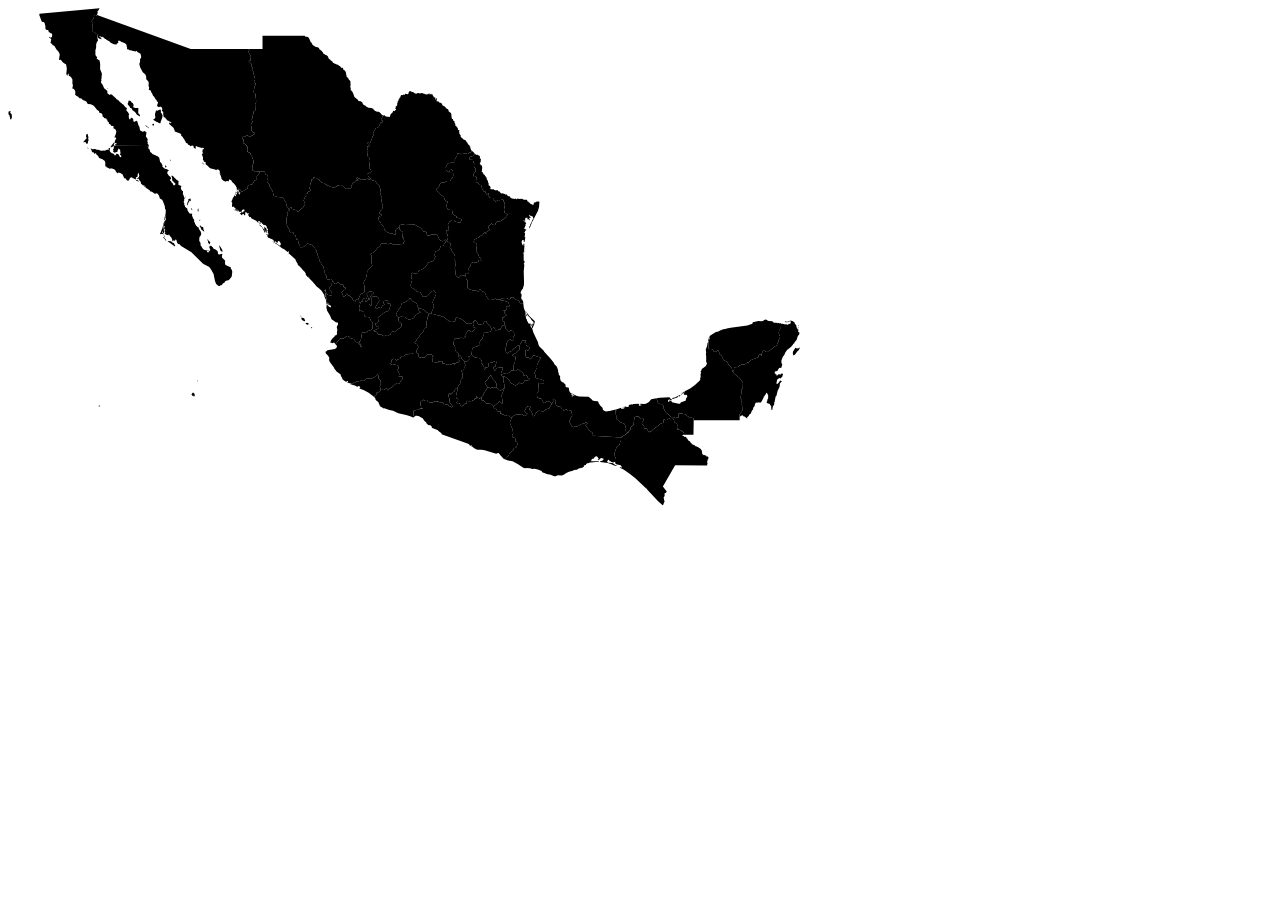
==== Cantantes_famosos.html @ fe90804f "first commit" ====
<!doctype html>
<html lang="esp">
   <head>
      <title>Los Mejores Cantantes de cada Estado</title>
      <link rel="stylesheet" href="style.css" type="text/css" />
      <link rel="script" href="script.js" type="script" />
      <meta name="viewport" content="width=device-width, initial-scale=1">

  </head>
  
      <body>
    
    

<?xml version="1.0" encoding="UTF-8" standalone="no"?>
<!-- Created for MapSVG plugin: http://mapsvg.com -->
<svg
   xmlns:mapsvg="http://mapsvg.com"
   xmlns:dc="http://purl.org/dc/elements/1.1/"
   xmlns:rdf="http://www.w3.org/1999/02/22-rdf-syntax-ns#"
   xmlns:svg="http://www.w3.org/2000/svg"
   xmlns="http://www.w3.org/2000/svg"
   mapsvg:geoViewBox="-118.369112 32.716750 -86.725536 14.531518"
   width="792.41846"
   height="497.54324">
  
  <path
     d="m 390.52786,309.79244 -2.34,-2.26 -0.07,-1.21 1.24,-2.87 3.33,-4.59 0.93,-3.24 1.07,-0.73 1.79,-0.38 3.47,-1.97 1.21,-0.92 0.39,-1.26 0.73,-0.17 0.77,1.39 1.33,1.34 4.44,2.63 0.59,2.44 1.14,2.04 0,0 0.26,0.59 -0.24,1.6 1.96,2.14 -4.28,1.97 -2.55,3.55 -0.72,0.5 -3.02,1.04 -1.26,0.06 -2.17,-1.02 -1.74,-1.41 -4.21,-0.38 z"
     title="Aguascalientes"
     id="MxAGU" />
  <path
     d="m 106.48786,137.85244 -0.65,0 0,0 -0.76,0.12 0.13,0.44 -0.82,0.41 -0.68,0.01 -0.75,0.86 -0.29,-0.74 0.19,-0.78 3.08,-3.76 0.62,-0.15 0.06,0.97 -0.8,0.76 -0.02,0.52 0.69,1.34 z m -27.349998,-11.99 0.56,0.45 0.75,2.86 -0.25,1.02 0.38,2.42 -0.68,0.9 0.04,2.09 -0.62,-0.19 -0.54,0.33 -0.65,-0.31 -0.6,-1.42 -0.58,-0.18 -1,0.6 -0.37,-0.15 0.07,-0.78 2.73,-3.03 0.15,-0.68 -0.58,-1.61 0.51,-1.89 0.68,-0.43 z m 58.139998,-8.56 0.82,0.18 2.68,2.27 -0.54,0.47 -0.6,-0.96 -1.69,-0.95 -0.67,-1.01 z m 8.46,-1.5 0.34,0.64 -0.27,1.02 -1.16,0.04 -0.35,-1.56 1.44,-0.14 z m -142.8599978,-13.07 -0.64,1.32 0.15,1.03 1.31,1.2 0.23,2.9 -0.67,2.08 -0.75,0.23 -0.56,-1.47 0.21,-0.92 -0.56,-0.37 -0.07,-1.6 -1.24000002,-1.24 0.35,-1 -0.29,-0.96 0.74000002,-0.62 0.8,0.04 0.99,-0.62 z M 120.65786,92.442438 l -0.02,0.48 1.1,-0.48 0.02,0.32 0.93,0.26 1.27,1.64 0.77,0.39 1.06,2.21 -0.59,0.86 0.12,1.17 1.84,0.830002 2.9,-0.180002 0.34,0.300002 -0.17,4.33 0.62,1.71 1.2,0.37 -0.34,1.9 -2.96,-2.09 -1.72,-2.42 -2.56,-1.82 -0.96,-1.88 -1.37,-0.26 -0.24,-1.090002 -2.04,-2.47 -0.16,-0.86 0.77,-1.87 -0.21,-0.98 0.4,-0.37 z m -21.549998,-12.53 0.64,0.81 -0.45,0.14 -0.34,-0.36 0.15,-0.59 z m -9.92,-73.05 -0.85,0.51 -0.47,-0.4 -1.34,0.01 -0.6,2.05 -0.47,0.48 -0.05,1.34 -1.81,2.43 1.4,1.99 -0.62,1.83 0.29,1.14 -0.42,2.67 0.24,0.98 -0.6,0.98 0.96,0.95 0.92,0.13 3.82,2.76 0,0 -0.47,1.74 0.92,4 -1.12,1.46 -0.74,2.41 -0.08,3.53 -0.85,3.16 0.3,0.65 -0.25,2.22 0.62,2.21 1.37,1.26 -0.52,0.66 -0.02,0.65 2.84,1.84 0.59,3.53 -0.08,5.21 1.72,4.04 0.02,2.21 -0.35,1.3 0.21,0.82 -0.52,1.95 0.37,0.33 -0.65,2.16 1,2.06 0.62,0.38 1.73,4 1.23,0.61 0.3,0.9 0.96,0.15 0.64,0.89 -0.02,1.82 0.45,0.94 0.819998,0.32 0.44,0.72 1.17,0.12 0.34,-0.86 1.81,0.78 1.21,1.54 0.31,-0.06 0.96,1.18 0.94,0.48 0.68,1.13 1.62,0.83 2.09,2.34 1.52,0.83 0.11,0.61 1.44,0.69 1.98,2.47 1.44,1.170002 0.3,0.88 -0.73,0.85 0.01,0.48 2.08,2.55 0.79,1.64 -0.58,1.16 0.45,1.64 -0.33,0.25 0.81,1.69 0.82,0.1 0.53,-0.7 -0.41,-0.38 0.42,-0.62 0.48,0.27 0.47,-0.36 0.41,0.8 0.6,-0.12 -0.04,0.41 0.45,0.12 0.12,2.09 0.39,0.95 1.1,-0.03 1.31,-1.04 1.08,0.62 1.43,4.51 0.77,0.82 0.59,3.53 2.58,1.46 2.44,-0.59 0.48,0.36 0.07,0.73 0.81,-0.15 0.11,0.6 -0.36,0.48 0.25,0.66 -0.59,2.6 1.97,2.8 -0.47,2.03 0.62,1.45 -0.39,1.24 0.93,0.57 0.27,0.99 -0.3,2.49 0,0 -0.64,-1.71 -0.87,-0.26 0,0 -31.69,-0.11 0.23,-0.53 -0.35,-0.49 -0.05,-1.32 0.86,1.21 0.79,-1.39 -1.61,-0.41 -0.35,-1.72 1.52,-2.99 -0.42,-0.96 -0.88,0.53 -0.51,-0.49 1.28,-2.91 0.65,-3.16 -1.27,-2.19 -1.56,-0.63 -0.07,-2.03 -0.44,-0.43 -2.2,-0.1 0.01,-0.81 -0.45,-0.52 -1.54,-0.86 0.12,-0.59 -0.46,-1.17 -0.879998,-0.47 -0.56,-1.87 -0.46,-0.07 -0.23,-0.6 -0.96,-0.73 -0.97,-0.07 -0.17,0.33 -0.52,-1.09 -0.68,-0.44 -0.23,0.3 -0.54,-2.72 -0.64,-1.05 -1.06,-0.47 -0.64,0.34 -0.8,-0.98 -0.25,-1.35 -1.16,-0.55 -0.12,-0.37 -0.45,0.03 -3.43,-4.210002 -2.91,-1.5 -3.06,-0.4 -1.55,-2.51 -2.41,-1.18 -0.76,-0.03 -2,-1.92 -1.19,0.25 -2,-2.17 -0.89,-0.1 -1.88,-1.56 0.25,-2.52 -0.33,-1.5 -1.14,-1.62 -1.57,-0.58 0.62,-3.57 -0.54,-1.2 0.02,-4.19 -1.46,-2.55 -2.06,-1.24 0.19,-1.4 -0.82,-0.77 -0.23,0.4 0.5,0.94 -0.5,0.35 -0.46,-0.7 -0.53,0 0.58,1.34 -0.31,0.1 -1.06,-2.05 0.57,-5.32 -0.63,-3.55 -0.53,-1.05 -0.6,-0.08 -1.44,-1.26 -0.53,0.01 -2.3,-3.02 -1.55,0.2 -0.25,-0.46 0.74,-5.28 -1.38,-2.71 -2.09,-2.2 -1.85,-3.14 -1.29,-0.96 -0.68,0.08 -0.18,-1 -1.27,-0.92 -0.27,-0.72 -0.41,0.08 -0.12,-0.58 1.02,-0.52 -0.44,-0.9 0.47,-1.24 -1.17,-1.61 -0.33,0.14 -0.85,-1 0.45,-0.1 1.6,0.89 1.05,-0.96 0.19,-2.58 -0.4,-0.61 -1.26,-0.27 -0.57,-0.77 -1.15,-0.2 -0.41,-1.83 -0.48,-0.4 -1.23,0 -1.23,-1.18 -0.12,-3.02 -0.81,-2.83 -0.47,-0.75 -2.1,-0.71 -0.48,-0.56 -2.14,-5.9 0.04,-1.34 60.19,-5.54 -1.58,2.83 -0.67,0.19 0.5,1.79 -0.35,0.24 -0.3,1.52 z"
     title="Baja California"
     id="MxBCN" />
  <path
     d="m 91.057862,397.56244 1.49,0.37 -0.48,0.42 -1.32,0.17 -0.12,-0.73 0.43,-0.23 z m 93.899998,-12.95 1.03,0.69 0.7,1.07 -0.01,1.76 -0.83,0.41 -0.44,-0.69 -1.15,-0.2 -0.81,-1.31 1.51,-1.73 z m 4.73,-12.33 0.23,0.65 -0.46,0.66 -0.29,-0.57 0.52,-0.74 z m 21.73,-135.15 2.79,4.59 0.44,1.91 -1.56,-0.29 -0.71,-1.05 -1.1,-3.81 0.14,-1.35 z m -51.48,-4.14 3.12,0.16 1.11,1.44 0.94,0.11 0.81,0.62 1.33,2.43 -0.35,0.83 -6.92,-5.03 -0.31,-0.34 0.27,-0.22 z m 40.73,-0.24 1.77,1.59 -0.93,2.03 -0.54,0.03 0.04,-0.83 -0.73,-0.26 0.12,-0.5 -0.46,-0.58 0.18,-0.67 -0.27,-0.46 0.82,-0.35 z m -0.86,-1.58 0.87,1.34 -0.59,0.33 -0.62,-0.36 -0.1,-0.78 0.44,-0.53 z m -7.78,-14.08 0.92,1.45 1.98,0.54 0.42,0.6 0.06,1.54 0.97,2.16 -0.47,0.09 -2.64,-2.04 -0.68,-2.02 -0.89,-0.9 0.33,-1.42 z m -35.67,-4.58 0.21,1.38 -1.1,3.4 0.11,3.08 -0.76,0.68 0.66,1.33 -0.33,1.14 -0.63,0.07 -0.31,0.53 0.16,0.72 1.14,1.27 -0.16,0.29 0.93,0.82 0.44,1.34 -0.67,1.1 0.92,0.78 1.25,1.81 -0.07,0.38 -1.06,-0.54 -0.05,-0.66 -1.78,-1.9 0.19,-0.53 0.57,0.08 0.22,-0.54 -0.12,-1.07 -0.8,-0.98 -1.33,-0.69 -1.22,0.37 -0.7,-0.45 -0.04,-0.58 0.41,-0.08 1.95,-5.17 1.97,-7.38 z m 36.07,-1.13 -0.45,1.2 -0.52,0.24 -0.15,-0.74 1.12,-0.7 z m -35.23,-4.93 -0.16,4.42 -0.37,1.37 -0.5,-0.35 1.03,-5.44 z m 0.06,-5.2 0.16,2.08 -0.17,2.51 -0.28,0.01 0.29,-4.6 z m 33.06,-0.92 0.31,3.3 -0.71,-0.44 -0.4,-1.4 0.8,-1.46 z m -6.54,-0.04 0.54,1.25 -0.33,0.51 -0.41,-0.2 -0.41,-1.41 0.61,-0.15 z m -0.66,-9.78 -0.5,1.02 0.4,1.67 -1.2,-0.74 -1.71,2.67 0,0.92 -0.56,0.55 0,0.68 -0.6,0.05 -0.13,-0.76 0.4,-0.45 0.18,-1.68 1.05,-1.74 -0.19,-1.46 0.98,-0.25 0.18,-0.43 0.64,0.4 1.06,-0.45 z m -5.19,-1.89 0.18,0.79 -0.45,0.05 -0.17,-0.54 0.44,-0.3 z m -49.09,-16.53 1.34,0.32 0.75,1.57 -0.96,-0.63 -1.97,-0.48 -0.12,-0.28 0.96,-0.5 z m 28.56,-14.77 1.06,1 -0.34,1.22 -0.62,-0.16 -0.5,-1.41 0.4,-0.65 z m 5.07,-5.51 0.42,0.05 0.28,0.62 -0.93,0.04 -0.18,-0.46 0.41,-0.25 z m -83.339998,-12.4 1.37,0.75 -0.1,0.53 -1.37,-1.02 0.1,-0.26 z m 26.709998,-1.56 0.65,0 0,0 0.41,0.41 0.29,-0.41 31.7,0.1 0,0 0.87,0.26 0.64,1.71 0,0 -0.07,0.5 1.29,1.03 0.4,1.96 1.08,1.29 0.42,-0.04 1.23,1.7 2.78,0.86 0.54,0.62 0.94,0.15 1.61,1.11 0.71,0.96 0.7,3.73 1.64,1.81 0.97,2.21 -0.41,0.76 2.6,2.1 2.54,0.65 0.47,0.57 0.93,-0.01 0.15,0.73 -0.57,0.03 -0.89,1.04 -0.23,1.58 1.68,2.42 0.9,0.46 0.04,0.46 0.92,0.66 0.33,1.37 -0.7,0.55 -0.47,1.29 1.17,0.73 0.29,1.17 1.08,0.66 0.69,1.69 1,0.75 1.55,-1.38 -3.45,-3.58 -0.23,-2.91 -0.68,-1.64 0.74,-0.47 1.85,1.4 0.67,1.09 1.35,0.93 0.47,0.75 2.16,1.37 -0.19,3.51 0.35,0.56 2.72,0.85 -0.6,1.63 0.04,1.24 1.15,1.88 0.71,0.31 0.22,0.5 0.07,1.14 -0.35,0.66 1.98,5.16 -0.58,0.94 0.1,1.35 -0.52,0.72 0.11,0.99 0.45,0.58 0.08,1.92 0.63,0.67 0.04,1.05 1.8,1.47 0.22,-0.17 0.8,3.11 1.84,2.4 2.56,0.31 -0.22,1.61 1.17,3.14 0.85,0.85 0.3,1.05 -0.3,0.17 0.38,1.53 0.62,0.81 -0.04,1 0.68,0.54 0.44,1.26 0.86,0.48 0.51,0.9 0.47,-0.13 0.76,0.62 0.25,1.3 1.61,2.21 0.67,2.08 -0.17,1.19 -0.74,1.77 -0.87,0.93 -0.22,3.09 0.22,1.04 1.05,1.39 0.13,2.88 1.06,1.24 0.69,1.57 1.54,1.35 4.34,0.95 1.21,-0.12 0.06,0.28 -1.28,0.5 -0.79,-0.65 -0.42,0.25 0.21,1.46 1.68,-0.13 -0.01,-0.78 1.21,-1.03 0.06,-0.98 -0.91,-2.2 0.28,-1.07 0.71,-0.45 1.56,0.21 0,0.78 1.06,0.62 0.42,1.12 2.15,0.99 2.06,1.58 0.71,3.23 1.2,0.3 2.6,-0.88 0.04,0.58 0.53,0.49 -0.7,0.86 0.07,2.03 3.24,3.16 -0.28,1.97 0.31,1.69 0.39,0.47 5.38,2.63 -0.31,0.81 1.43,2.07 -0.22,0.69 0.42,0.43 -0.51,4.39 -0.59,1.26 -1.87,2.31 -1.04,0.72 -2.2,0.54 -1.21,0.82 -0.02,0.75 -2.07,1.14 -0.53,1.04 -0.94,0.74 -0.93,0.04 -0.64,0.67 -1.15,0 -2.42,-2.01 -1.17,-2.77 -1.46,-7.1 -2.5,-4.57 -1.83,-2.44 -6.19,-3.28 -11.64,-11.53 -10.8,-6.54 0.12,-0.26 -1.16,-1.24 -1.55,-0.21 0.06,-0.48 -0.64,-0.07 -1.02,-2.97 0.28,-0.11 -0.47,-0.58 -0.99,-0.3 -0.1,1.14 -2.41,-0.2 -0.06,0.75 -0.6,-0.01 0.15,-1.48 -0.73,-2.01 -2.19,-2.41 0.27,-0.25 -0.56,-0.5 -0.68,0.27 0.13,0.44 -1.46,-0.24 -2.01,-0.97 -0.31,-0.69 0.54,-0.03 0.11,-0.76 -0.62,-0.4 -0.17,-0.78 0.65,-0.97 -0.27,-0.16 0.39,-0.72 -0.44,-0.13 0.24,-0.45 -0.42,-0.48 -0.57,0.92 0.29,0.76 -0.39,0.49 0.05,2.53 -0.73,0 -0.48,-1.15 0.77,-1.55 -0.65,-1.39 0.81,-0.45 0.74,-1.67 0.02,-0.96 -0.86,0.12 0.16,-1.89 0.87,-2.01 0.27,-1.77 0.71,-0.12 0.06,-2.45 -0.5,-0.11 0.06,-1.17 0.58,-0.44 -0.39,-0.33 -0.21,-1.07 0.3,-1 0.3,-0.05 0.13,-2.41 -0.13,-1.28 -0.8,-1.07 -0.34,-2.88 -2.03,-5.36 -0.94,-1.24 -1.93,-1.06 -0.87,-2.85 -1.64,-1.94 -1.58,-0.4 -0.19,0.66 -0.45,0.13 -3.19,-2.33 -0.69,-0.26 -0.67,0.28 -0.79,-1.19 -1.98,-1.4 0.01,-0.44 -0.63,-0.03 -3.59,-2.96 0.97,0.09 1.27,0.94 0.13,-0.24 -1.06,-0.77 -1.08,-0.32 -0.69,0.22 -2.27,-1.98 0.19,-0.19 -0.4,-0.5 0.38,-0.61 -1.73,-2.07 -0.94,-1.98 -0.36,1.05 -1.51,-0.7 0.31,-0.32 0.51,0.16 1.55,-1.56 0.42,-1.29 -0.82,-2.81 -0.6,0.65 -0.38,3.22 -0.56,0.49 -0.7,-0.23 -0.38,0.75 0.06,1.83 -0.45,0.05 -2.14,-1.33 -1.51,-0.26 0.21,-0.53 0.54,0.39 0.07,-0.38 -0.53,-0.2 -1.44,0.22 -0.8,0.89 -0.39,1.19 -0.63,0.28 -0.01,0.58 -0.71,0.4 -0.82,-0.26 -0.8,-0.52 -0.7,-1.41 -1.6,-0.4 -1.61,-3.69 -1.81,-1.34 -2.21,-0.57 -0.45,0.16 -0.18,0.55 -0.44,0.03 -1.28,-1.34 -1.1,-1.99 -1.08,-0.8 -1.22,-0.58 -2.02,-0.3 -0.75,0.66 -2.429998,-1.55 -0.51,0.41 -0.48,-0.26 0.06,-0.8 -0.62,-0.39 -0.53,0.11 -0.24,-0.37 -0.02,-3.52 -0.48,-1.57 -2.35,-1.91 -3.33,-1.21 -1.15,-2.25 -1.67,-1.25 -0.07,-1.02 -0.68,-0.46 -0.62,0.95 -0.77,-0.35 -0.31,-0.91 -1.03,-0.53 -0.56,0.27 -1.08,-2.81 -0.79,-0.78 0.8,-0.41 1.06,0.91 2.33,-0.22 1.52,0.23 0.36,0.5 1.37,-0.18 1.62,0.3 0.46,0.49 1.58,0.33 2.77,-0.23 0.59,0.35 2.44,-1.32 0.6,0.35 0.759998,-0.15 0.15,-0.6 -0.63,-0.04 1.1,-1.2 0.86,0.29 -0.52,2.48 0.76,1.26 1.5,1.2 1.27,0.37 1.35,1.2 -0.05,0.42 0.8,0.26 1.02,-1.07 0.06,-0.88 2.1,0.72 1.56,2.96 0.89,0.14 0.59,-1.17 -1.57,-1.62 0.12,-1.05 0.67,0.65 0.15,-0.41 -0.57,-0.45 0.27,-0.61 -0.46,-1.74 0.23,-0.9 -1.75,-1.44 -1.03,1.89 0.19,1.14 -3.18,1.21 -1.64,-1.24 0.24,-0.54 0.6,0.5 -0.74,-1.98 1.17,-1.74 -0.54,-0.48 0.21,-1.43 z"
     title="Baja California Sur"
     id="MxBCS" />
  <path
     d="m 671.96786,386.93244 0.5,0.79 -0.68,0.61 -0.54,0.22 -1.06,-0.57 -0.38,0.33 0.39,0.33 -1.66,1.34 -0.54,-0.67 -0.29,0.58 -2.12,0.86 -1.09,0.1 -0.54,-0.57 0.27,-0.32 2.42,-0.39 5.32,-2.64 z m 28.7,-53.46 -0.16,7.3 4.12,0.51 0.97,2.01 0.45,0.18 1.11,-0.35 0.94,0.99 0.48,-0.09 0.4,-1.01 0.79,-0.73 0.42,0.28 1.03,1.76 -0.11,0.91 0.57,1.04 1.83,1.17 1.98,4.46 3.86,2.1 1.17,2.49 3.17,3.58 0.79,3.44 0.44,0.46 0,0 1.34,1.81 5.3,4.25 3.41,4.67 -0.18,5.85 -1.17,0.66 -0.41,0.67 0.22,2.52 -0.8,5.13 0.17,1.27 0.99,1.24 0.15,0.71 -0.51,1.37 0.82,0.46 -0.57,1.67 0.47,1.38 0.28,4.7 -0.57,1.26 -2.44,2.83 0.25,2.46 0,0 -0.02,3.33 -45.94,-0.01 0,0 0.02,-1.64 -3.98,-1.58 -0.68,0.42 -0.77,-0.9 -1.56,-0.66 -1.64,-1.55 -3.65,-0.8 -2.79,0.13 -0.3,1.3 0.34,1.82 -0.3,0.72 -1.68,0.11 -1.29,0.64 -2.21,-1.12 -1.5,0.15 -1.31,-0.66 -0.87,-1.43 -3.47,-2.33 -1.22,-1.83 -1.08,-2.59 -0.45,-0.32 0.18,-1.97 -1.11,-1.42 -0.36,-0.16 -0.08,0.42 -0.53,0.13 -0.69,-1.06 -0.99,-0.05 -1.44,-1 -0.63,-0.91 -1.14,-3.72 0,0 3.13,-0.56 9.83,-0.61 0.88,1.41 1.49,0.8 -0.6,1.18 -0.27,-0.39 -0.31,0.34 -0.96,-1.28 -0.73,0.85 -0.68,-0.42 -0.24,0.18 0.17,0.72 -0.45,0.57 0.59,0.74 1.15,-0.25 -0.45,-1.12 0.79,0.04 0.28,0.46 0.57,-0.14 1.1,0.72 0.16,0.56 6.79,1.67 1.43,-0.13 0.16,-0.7 0.73,-0.7 4.45,-1.53 0.82,-2.92 0.63,-0.32 0.35,-1.32 -0.23,-0.7 -1.1,-1 -0.92,0.72 -1.15,-0.61 -0.29,-0.98 0.61,-0.47 -0.07,-0.79 0.97,-1.04 -0.77,0.19 -0.7,1.33 -0.76,0.72 -0.52,-0.05 -0.82,0.76 -0.12,0.56 -0.63,0.03 0,-0.24 2.5,-2.57 6.81,-3.66 4.79,-3.45 4.86,-4.53 0.47,-0.93 -0.08,-1.02 0.52,-2 -0.21,-2.17 0.67,-1.8 -0.51,-0.56 -0.04,-0.64 0.93,-1.14 0.19,-1.03 3.85,-2.86 1.41,-2.48 -0.98,-2.71 0.3,-1.37 -0.41,-1.28 0.38,-0.29 -0.39,-4.48 0.3,-0.78 -0.45,-3.4 1.34,-3.56 0.44,-3.02 1.14,-1.42 z"
     title="Campeche"
     id="MxCAM" />
  <path
     d="m 607.45786,458.00244 0.18,-0.64 0,0 -0.06,-0.41 0.4,0.01 0.76,1.15 -1.28,-0.11 z m -0.37,-4.01 -0.01,-0.78 0,0 -0.12,-2.12 0.52,-1.45 -1.25,-2.93 0.08,-0.85 2.19,-6.28 2.94,-2.62 0.8,-3.49 0.76,-1.02 -0.02,-2 0.34,-0.94 0,0 0.94,-1.13 1.95,-0.86 3.72,-2.89 0,0 2.53,-3.17 0.06,-1.61 1.39,-1.87 1.2,-0.79 0.59,-1.16 0.75,-7.08 1.66,-0.28 0.54,-0.61 2.14,0.85 1.39,1.69 0.77,0.35 2.79,-0.09 -0.35,1.69 -1.42,2.12 -0.14,0.58 0.38,0.93 2.07,2.18 -0.3,1.87 0.36,0.33 1.25,-0.06 0.44,-0.35 0.54,0.2 1.21,1.94 0.04,0.66 0.66,0.87 0.81,0.31 1.91,-0.84 2.42,-2.25 5.83,-4.27 0.57,-0.83 3.29,-1.19 0.39,-0.78 -0.41,-1.75 0.12,-0.37 0.43,0.08 -0.04,-0.44 1.77,0.48 1.95,-0.03 0.71,-1.84 1.45,0.37 -0.12,0.59 0.56,0.3 0.59,-0.44 1.19,0.18 1.21,-0.28 1.06,1.36 0.05,2.01 2.56,1.26 1.27,3.3 -0.75,2.66 4.34,1.2 0.19,0.83 1.31,0.37 1.1,1.79 -0.76,0.28 -0.53,1.03 0,0 -0.65,0.06 0.57,0.98 0.76,-0.04 0.98,1.12 0.83,-0.35 0.93,0.31 -0.02,0.83 0.53,0.74 0.63,0.26 0.33,0.96 1.12,1.16 1.05,0.23 0.3,1.03 1.38,1.37 0.11,0.64 1.34,0.4 0.53,0.62 0.27,-0.29 1.1,0.44 0.24,0.85 1.03,0 0.88,0.72 1.13,-0.08 0.04,0.55 2.14,1.25 1.38,2.18 0.35,3.22 0.82,-0.1 0.11,0.55 -0.67,0.23 0.23,0.4 0.76,-0.34 0.36,0.51 0.88,-0.31 0.57,0.63 0.57,-0.28 0.53,0.66 -0.15,0.49 1.71,0 0.38,0.59 0.12,0.58 -0.36,0.35 0.34,0.53 -0.33,0.88 -0.54,0.04 -0.18,0.64 0.36,0.35 -0.77,1.62 0.8,1.06 -0.67,0.44 0.56,0.29 -0.02,0.41 -0.64,-0.05 0.27,1.36 -32.14,-0.27 -12.25,21.07 3.87,5 -1,1.6 -0.85,-0.09 -0.35,0.72 0.13,2.49 -1.05,1.38 0.92,4.29 -0.73,1.17 -0.38,1.54 -0.86,0.71 -4.46,-4.06 -10.99,-11.58 -0.1,-0.85 -0.8,-0.19 -11.16,-10.52 -5.44,-4.29 -6.08,-4.22 -3.82,-1.84 0.28,-0.4 0.75,-0.06 0.29,0.61 0.63,-0.27 0.14,-0.48 -1.12,-1.84 -4.66,-1.01 -0.73,-0.91 -0.22,-1.31 z"
     title="Chiapas"
     id="MxCHP" />
  <path
     d="m 375.24786,107.48244 -2.26,4.16 0.02,0.35 1.71,0.61 0.01,1.04 -0.66,0.98 -0.84,-0.32 -0.7,0.34 -1.73,4.01 -1.41,1.11 -1.64,0.61 -2.27,3.78 -0.56,1.1 0.87,1.42 -0.94,1.38 -2.66,6.81 -0.6,0.38 -1.77,-0.71 -0.01,1.55 1.12,0.18 0.49,1.46 -0.34,0.48 -1.9,0.38 0.76,1.44 -0.06,0.83 -0.57,0.82 0.72,0.78 0.14,0.72 -1.09,1.16 0.81,4.52 1.13,0.5 0.24,0.83 0.09,1.06 -0.48,1.14 0.68,3.68 0.22,4.82 0.54,0.68 1.83,0.79 -0.41,1.54 -1.15,0.04 -1.07,1 -1.92,0.91 0.44,0.8 -0.1,1.31 2.15,1.9 1.08,1.83 0,0 -1.1,0.24 -1.15,-0.86 -0.51,0.68 -0.28,-0.17 0.44,-0.72 -0.79,-0.12 -3.21,1.05 -1.51,-0.57 -0.88,0.81 -1.43,-0.28 -0.68,-1 -1.43,-0.24 -1.38,-0.89 -0.73,0.32 -0.31,0.74 0.48,0.66 1.54,0.12 -0.07,1 -2.5,0.39 -1.15,1.52 -1.51,0.54 -1.89,3.08 0.24,1.34 -0.25,0.77 -0.44,0.24 -1.71,-0.2 -1.74,0.91 -0.98,-0.21 -1.72,-1.19 -1.95,-1.89 -2.54,0.24 -1.22,-0.33 -0.74,-0.68 -0.54,-0.04 -0.01,1.08 -1.6,0.7 -0.52,0.58 -0.57,0.09 -0.41,-0.54 -1.68,0.96 -0.23,-0.6 -1.56,-0.47 -1.27,0.25 -1.1,-1.89 -1.64,0.29 -0.76,-1.09 -0.98,0 -1.58,-1.36 -1.94,-0.23 -0.28,-0.58 -1.26,-0.71 -0.96,-1.94 -1.06,-0.23 -1.91,-1.23 -1.27,-0.06 -0.67,-0.89 -0.77,0.54 -0.21,1.29 -1.76,0.57 0.05,1.84 -0.63,0.47 -0.9,3.39 0.03,1.6 -0.9,1.53 0.15,0.46 1.12,0.5 -0.03,1.07 -0.33,0.58 -1.98,0.87 -0.86,0.87 0,1.36 -1,-0.16 -0.41,0.36 0.36,2.14 -0.92,0.26 -1.72,3.99 0.97,1.56 0.61,1.9 -2.12,3.42 -3.53,2.72 -1.23,1.61 -0.64,-0.28 -0.67,-1.21 -2.01,-0.33 -0.52,-0.86 -1.6,0.22 -1.08,-0.66 -0.31,-1.32 -2.31,0.78 -0.32,0.65 0,0 -2.14,-2.79 -0.59,-3.23 -2.89,-4.89 -2.36,-0.69 -3.19,-0.31 -3.81,-1.13 -1.22,-4.68 -3.11,-5.02 -0.07,-1.88 -1.42,-0.92 -0.32,-1.09 0.49,-2 -0.49,-0.82 0.4,-2.27 -1.06,-2.33 -1.22,0.25 -0.61,-0.24 -0.12,-2.9 -0.68,-0.38 -4.89,0.22 0,0 -1.76,-0.39 -2.02,0.62 -3.54,-1.84 0.02,-0.46 0.73,-0.42 -0.48,-3.44 1.25,-3.14 -0.04,-1.72 -1.63,-4.07 -0.97,-1.43 -0.63,-2.09 -2.81,-1.7 -0.52,-0.65 0.7,-2.45 -0.38,-1.66 -2.09,-2.98 -1.82,-0.74 -0.39,-0.69 0.59,-2.76 -1.56,-1.07 -0.19,-0.61 1.04,-1.39 2.53,-0.49 1.45,-0.85 0.77,0.14 1.77,1.31 0.5,-0.03 1.41,-1.05 1.14,-0.12 0.97,-1.22 0.93,-0.09 0.6,-1.19 -2.25,-0.86 -1.55,-1.81 0.42,-2.9 -0.83,-1.95 0.19,-1.04 1.48,-2.62 -0.8,-2.65 0.84,-1.28 -0.46,-2.55 1.49,-1.26 0.1,-2.69 1.38,-0.67 0.29,-0.51 -0.26,-5.670002 0.16,-0.9 0.8,-0.95 0.01,-2.6 -0.66,-6.22 -0.75,-0.96 -0.57,-0.02 -0.34,-1 0.59,-4.93 1.27,-2.57 0,-1.11 -1.45,-1.33 -0.16,-0.99 0.85,-0.52 0.28,-1.82 -1.94,-6.15 0.06,-1.19 -1.1,-1.46 -0.11,-0.81 0.67,-1.61 -1.04,-0.93 -0.09,-2.42 -2.73,-2.65 0.04,-0.61 1.57,-0.08 -0.02,-1.81 0.49,-1.27 -0.24,-1.6 -1.64,-2.84 -0.52,-1.92 0.94,-1.28 -1.05,-1.04 0,0 14.1,-0.04 0,-13.16 42.05,0 1,1.07 1.59,-0.13 1.01,0.56 0.87,1.03 1.75,4.03 0.76,0.41 1.13,2.37 3.2,1.96 1.81,0.18 1.25,0.8 0.59,1.48 0.57,-0.01 0.37,0.66 0.52,0 2.18,2.66 0.25,0.84 1.28,0.45 0.41,0.57 1.5,0.59 1.16,1 1.21,2.71 1.2,0.58 0.36,0.76 1.87,1.18 0.55,0.9 -0.17,0.47 0.98,0.16 1.46,1.01 0.28,-0.37 0.91,0.87 0.89,-0.25 0.21,0.62 0.4,-0.23 0.56,0.66 0.42,0.01 -0.11,0.44 1.2,0.19 0.8,1.35 0.85,0.53 0.91,-0.14 0.57,0.73 0.25,1.3 1.15,0.43 0.85,1.02 0.76,2.12 0.02,1.46 0.46,0.75 -0.19,0.85 1.11,0.73 -0.22,0.33 1.52,1.59 -0.08,0.53 1.36,1.1 0.46,1.59 -0.16,1.5 0.28,1 -0.49,2.07 0.36,0.21 -0.04,1.08 0.43,0.73 -0.31,0.41 0.27,1.07 1.08,0.93 1.14,1.91 1.31,3.91 3.45,2.74 0.4,0.83 1.13,0.62 0.53,-0.33 1.97,1 0.12,0.44 0.57,0.18 -0.12,0.63 1.22,1.72 1.44,0.56 1.39,1.31 1.97,0.9 3.01,0.420002 1.38,0.64 0.4,-0.16 0.22,1.28 0.4,-0.29 1,1.39 1.47,0.31 0.26,0.39 2.34,-0.02 2.11,2.09 -0.11,0.48 0.6,-0.07 0.49,0.75 z"
     title="Chihuahua"
     id="MxCHH" />
  <path
     d="m 463.90786,143.13244 -0.26,0.61 -1.09,0.79 -0.95,0.06 -1.92,1.3 -5.52,-0.92 -3.67,0.26 -1.13,0.63 -0.55,2.34 -1.69,2.6 -0.29,0.79 0.16,2.29 -0.63,0.49 -2.23,-0.12 -2.1,0.92 -1.19,-0.38 -1.19,1.04 -1.83,2.98 0.25,3.34 2.82,2.07 0.59,-0.05 0.7,-3.12 0.63,0.07 2.05,1.48 0.42,5.13 -0.84,2.24 -1.05,0.77 -1.14,2.19 -3.2,-0.04 -2.61,1.7 -3.51,0.28 -0.87,0.9 -1.04,2.73 -2.42,2.42 0.02,1.3 4.54,4.78 2.7,2.02 1.05,3.11 1.42,1.15 0.86,0.08 0.38,0.64 -0.99,2.9 0.24,2.47 0.84,1.78 1.11,0.14 0.84,0.66 2.13,0.08 0.35,0.36 0.56,3.41 0.82,0.85 3.28,1.88 -0.51,1.05 3.6,0.63 0.5,0.8 0.88,0.32 0.39,0.95 -0.75,0.89 -0.15,1.15 -0.34,0.2 -1.94,-0.03 -3.41,-0.88 -1.31,-1.53 -1.74,-0.17 -0.94,0.31 0.29,0.81 -1.79,0.57 -1.7,3.22 0.89,2.93 0.09,2.16 -0.2,0.39 -2.41,0.06 -0.16,0.37 0.29,0.83 -0.32,1.2 1.38,1.55 0.11,1.39 0.65,1.23 -1,3.26 0,0 -2.12,-0.47 -0.75,0.32 -0.18,0.78 -1.44,0.37 -2.09,-0.81 -1.37,-1.3 -1.92,-3.76 -1.25,-0.82 -2.96,-0.37 -2.27,0.51 -0.92,0.88 -2.83,-0.02 -0.62,-3.56 -1.16,-0.32 -1.47,0.41 -2.16,-3.07 -1.96,-1.66 -2.5,-0.97 -2.54,-1.71 -9.4,-0.61 -5.4,1.07 -0.63,0.53 -0.02,1.63 0,0 -3.05,2.03 -0.58,1.01 -0.51,2.14 0.5,1.72 -0.28,0.52 -0.69,0.21 -2.1,-1.35 -2.78,-0.16 -3.42,-1.59 -1.3,-1.2 -0.62,-0.86 -0.54,-3.12 -2.43,-1.93 -0.6,-1.74 -1.77,-2.12 -0.63,-3.15 1.36,-1.36 2.26,-0.45 -0.8,-1.23 -1.34,-0.26 -0.67,-0.82 0.09,-0.86 1.4,-2.15 1.06,-0.81 1.2,-3.11 -1.2,-4.47 -0.18,-1.99 0.41,-2.28 -1.68,-3.95 -0.17,-1.39 0.44,-2.93 -1.38,-3.97 -2.3,-2.13 -0.82,-1.21 -1.22,-1.18 -2.98,-0.79 -0.72,-0.63 0,0 -1.08,-1.83 -2.15,-1.9 0.1,-1.31 -0.44,-0.8 1.92,-0.91 1.07,-1 1.15,-0.04 0.41,-1.54 -1.83,-0.79 -0.54,-0.68 -0.22,-4.82 -0.68,-3.68 0.48,-1.14 -0.09,-1.06 -0.24,-0.83 -1.13,-0.5 -0.81,-4.52 1.09,-1.16 -0.14,-0.72 -0.72,-0.78 0.57,-0.82 0.06,-0.83 -0.76,-1.44 1.9,-0.38 0.34,-0.48 -0.49,-1.46 -1.12,-0.18 0.01,-1.55 1.77,0.71 0.6,-0.38 2.66,-6.81 0.94,-1.38 -0.87,-1.42 0.56,-1.1 2.27,-3.78 1.64,-0.61 1.41,-1.11 1.73,-4.01 0.7,-0.34 0.84,0.32 0.66,-0.98 -0.01,-1.04 -1.71,-0.61 -0.02,-0.35 2.26,-4.16 0,0 0.69,0.07 0.27,-0.63 0.42,0.08 -0.26,0.57 1.36,0.71 0.1,0.51 0.44,-0.45 0.34,0.4 1.61,-0.11 0.85,0.38 0.89,-0.36 0.51,-2.25 0.27,0.2 0.29,-1.06 0.82,-0.11 1.09,-1.72 0.02,-0.59 0.62,-0.25 0.37,0.29 0.99,-0.47 0.17,-0.71 0.63,0.22 0.46,-0.35 -0.2,-0.65 -0.8,-0.45 0.43,-0.810002 0.17,-1.76 1.03,-0.22 -0.08,-0.33 0.71,-0.91 -0.38,-0.25 0.05,-0.9 0.7,-1.25 -0.13,-1.05 0.74,-0.6 0.32,-1.55 0.54,0.13 0.07,-1.24 1.18,-1.1 -0.12,-0.42 0.69,-1.56 1.11,0.23 1.38,-0.59 0.63,0.32 0.86,-0.59 -0.08,-0.5 2.68,0.52 0.7,-0.64 0.41,-1.62 1.08,-0.99 1.4,0.32 0.01,0.39 2.13,0.35 1.61,1.42 1.4,0.17 0.5,-0.14 0.02,-0.33 1.03,-0.13 1.58,0.23 0.27,0.4 0.45,-0.39 2.05,-0.32 0.47,0.29 -0.06,0.54 0.78,-0.25 1.68,0.75 0.43,-0.19 0.37,0.32 0.41,-0.29 0.28,0.4 1.91,-0.56 0.08,-0.56 0.61,-0.5 0.19,1.49 1.98,-0.84 0.2,1.05 1.06,-0.53 0.23,0.21 -0.41,0.31 0.38,1.02 0.55,0.4 0.33,1.42 1.2,-0.21 0.38,0.59 -0.28,1.53 0.61,0.44 0.23,-1.33 0.31,-0.35 0.46,0.14 0.15,1.62 -0.49,1.07 0.3,0.34 1.91,0.18 0.56,1.05 2.21,0.49 1.3,2.52 1.64,0.75 1.43,1.03 0.3,0.800002 1.97,1.01 0.76,1.68 -0.24,0.42 2.38,1.79 0.4,0.88 0.35,3.74 0.46,1.22 0.74,0.07 0.66,2.01 0.68,0.11 0.34,0.61 0.1,1.32 0.61,0.6 0.19,2.13 1.31,0.64 0.02,0.81 1.25,0.77 -0.37,1.12 0.64,0.85 1.24,0.37 -0.12,0.41 -0.65,0.17 0.69,0.94 -0.23,1.37 1.5,2.4 -0.04,1.08 0.97,1.12 0.76,0.09 0.3,1.1 3.14,1.37 0.88,1.8 0.81,0.46 0.19,1.02 0.82,1.19 0.91,0.12 -0.02,1.09 1,1.01 -0.18,1.02 0.71,1.06 0,1.06 0.67,0.11 z"
     title="Coahuila"
     id="MxCOA" />
  <path
     d="m 372.56786,382.21244 -2.47,2.24 -1.02,-0.31 -0.38,0.28 0.03,1.79 -1.86,1.18 -0.68,1.7 0,0 -5.51,-4.36 -5.18,-2.77 -4.02,-1.36 0.14,-0.84 0.46,-0.05 0.15,-0.62 -0.45,-0.52 -1.1,-0.6 -1.84,0.94 -0.25,-0.63 -1.75,-0.74 -4.53,-1.21 0.33,-0.44 0.62,0.41 0.18,-0.26 -0.59,-0.22 0,0 1.92,0.05 1.48,-1.79 1.14,0.48 0.56,-0.11 0.48,-0.84 0.87,-0.58 0.55,0.4 3.77,-0.88 1.27,0.38 1.13,-0.29 3.1,-2.32 3.25,0.32 1.41,-0.21 3.22,-1.68 2.51,-2.41 0.61,0.13 0.48,2.89 -0.16,1.02 0.97,0.83 0.21,0.78 1.07,0.48 -0.5,1.8 0.07,3.12 -0.56,1.32 0.82,1.54 z"
     title="Colima"
     id="MxCOL" />
  
  <path id="CDMX"
     d="m 488.38786,379.24244 -0.95,-0.02 -2.35,0.75 -0.91,-0.8 -0.63,0.12 -1.3,1.09 -1.33,-1.17 -1.33,0.24 0,0 -2.63,-4.38 -0.09,-0.98 3.17,-2.75 0.55,-1.98 2.24,-2.46 0.33,0.36 -0.05,1.06 1.57,1.92 0.48,1.55 2.14,1.79 0.32,1.48 0.47,-0.38 0.23,0.49 0.35,1.58 -0.47,1.67 z"
     title="Distrito Federal"
      />
    
    
  <path
     d="m 280.78786,200.80244 0.32,-0.65 2.31,-0.78 0.31,1.32 1.08,0.66 1.6,-0.22 0.52,0.86 2.01,0.33 0.67,1.21 0.64,0.28 1.23,-1.61 3.53,-2.72 2.12,-3.42 -0.61,-1.9 -0.97,-1.56 1.72,-3.99 0.92,-0.26 -0.36,-2.14 0.41,-0.36 1,0.16 0,-1.36 0.86,-0.87 1.98,-0.87 0.33,-0.58 0.03,-1.07 -1.12,-0.5 -0.15,-0.46 0.9,-1.53 -0.03,-1.6 0.9,-3.39 0.63,-0.47 -0.05,-1.84 1.76,-0.57 0.21,-1.29 0.77,-0.54 0.67,0.89 1.27,0.06 1.91,1.23 1.06,0.23 0.96,1.94 1.26,0.71 0.28,0.58 1.94,0.23 1.58,1.36 0.98,0 0.76,1.09 1.64,-0.29 1.1,1.89 1.27,-0.25 1.56,0.47 0.23,0.6 1.68,-0.96 0.41,0.54 0.57,-0.09 0.52,-0.58 1.6,-0.7 0.01,-1.08 0.54,0.04 0.74,0.68 1.22,0.33 2.54,-0.24 1.95,1.89 1.72,1.19 0.98,0.21 1.74,-0.91 1.71,0.2 0.44,-0.24 0.25,-0.77 -0.24,-1.34 1.89,-3.08 1.51,-0.54 1.15,-1.52 2.5,-0.39 0.07,-1 -1.54,-0.12 -0.48,-0.66 0.31,-0.74 0.73,-0.32 1.38,0.89 1.43,0.24 0.68,1 1.43,0.28 0.88,-0.81 1.51,0.57 3.21,-1.05 0.79,0.12 -0.44,0.72 0.28,0.17 0.51,-0.68 1.15,0.86 1.1,-0.24 0,0 0.72,0.63 2.98,0.79 1.22,1.18 0.82,1.21 2.3,2.13 1.38,3.97 -0.44,2.93 0.17,1.39 1.68,3.95 -0.41,2.28 0.18,1.99 1.2,4.47 -1.2,3.11 -1.06,0.81 -1.4,2.15 -0.09,0.86 0.67,0.82 1.34,0.26 0.8,1.23 -2.26,0.45 -1.36,1.36 0.63,3.15 1.77,2.12 0.6,1.74 2.43,1.93 0.54,3.12 0.62,0.86 1.3,1.2 3.42,1.59 2.78,0.16 2.1,1.35 0.69,-0.21 0.28,-0.52 -0.5,-1.72 0.51,-2.14 0.58,-1.01 3.05,-2.03 0,0 0.35,0.52 0.04,1.65 0.75,0.34 0.36,1.1 1.53,0.71 0.8,0.94 -0.81,4.9 1.21,0.45 1.02,4 -0.97,0.52 -0.02,0.41 0.5,0.37 -0.12,0.68 -6.07,0.58 -1.68,-0.23 -0.76,0.91 -2.66,-0.87 -1,-0.7 -1.12,-0.1 -2.25,0.8 -2.23,-0.7 -3.9,-0.27 -1.71,1.37 -0.47,1.34 -2.4,1.82 -2.07,2.83 -2.26,2.14 -2.4,0.72 -0.23,1.32 0.78,0.51 0.37,1.65 -0.31,1.68 0.37,1.89 -0.45,1.2 0.89,4.27 -2.8,2.42 -2.32,2.89 -0.09,1.88 -1.29,5.77 -0.61,0.37 -1.37,2.73 -0.08,1.28 0.85,3.09 -0.16,5.55 -0.25,0.63 -3.21,1.42 -1.01,1.51 -1.16,3.05 0,0 -2.94,1.3 -0.4,1.38 -0.48,0.03 -1.82,-1.11 -0.95,-2.07 -2.49,-2.39 -1.71,-0.43 -1.39,-1.76 -1.35,2.56 -0.81,0.85 -0.69,-0.03 -2.2,-4.58 1.69,-1.76 1.7,-0.87 0.6,-0.89 -0.12,-1.24 -1.15,0.03 -0.52,-0.37 -0.58,-2.46 -2.09,-0.16 -1.33,-0.6 -1.53,-1.75 -0.54,-0.03 -0.91,1.31 -1.68,0.35 -2.2,-2.64 0,0 -2.12,-2.18 -0.6,-0.06 -0.85,0.6 -2.04,-0.15 -0.61,-1.28 -0.13,-2.26 -1.22,-1.34 -0.74,-1.74 0.27,-0.93 -1.05,-2.92 -0.44,-2.81 -1.72,-1.65 -0.9,-1.98 -1.08,-1.21 -0.63,-2.95 -0.71,-1.06 -0.79,-2.59 0.26,-0.9 -1.03,-0.93 -0.09,-2.2 -1.74,-2.27 -0.14,-1.07 -1.08,-0.26 -0.89,-1.38 -1.45,-0.96 -4.04,-1.17 -0.67,1.04 -2.79,2.12 -1.33,0.19 -0.69,0.55 -0.7,-0.49 -0.84,0.18 -0.59,-1.96 -0.98,-1.41 -0.81,-4.12 -0.2,-0.25 -0.57,0.42 -0.57,-0.2 -1.21,-4.47 -1.32,-0.31 -0.89,-2.61 -2.3,-0.22 -0.53,0.44 -1.2,-0.96 0.33,-1.44 -1.2,-2.38 -0.75,-0.65 -0.48,-1.82 -1.01,-0.61 0.51,-1.96 0.09,-5.12 1.33,-3.21 -0.08,-0.68 -0.47,0.08 -0.6,-0.72 1.73,-2.22 1.19,-0.77 -0.15,-0.73 -0.73,0.16 z"
     title="Durango"
     id="MxDUR" />
  <path
     d="m 465.44786,314.42244 0.5,0.49 -0.11,2.06 -1.15,1.91 2.48,0.61 -0.04,1.17 -0.71,1.44 -1.45,0.67 -0.56,1.03 -1.1,0.17 -1.73,-1.75 -1.52,0.56 -2.25,3.34 0.1,1.45 -0.67,1.6 -0.82,-0.48 -0.22,1.1 -0.66,0.4 -2.72,-0.38 -1.5,0.71 -4.58,0.28 -0.72,1.41 -0.65,3.8 0.14,0.76 0.96,0.71 0.65,1.74 -0.01,2.71 1.09,1.86 2.02,1.41 0.72,1.67 0,0 -0.43,1.09 0.6,1.18 0.1,1.32 -0.51,1.75 0.67,0.05 -0.08,0.99 -1.18,1.15 -2.06,0.28 -0.73,0.79 -0.48,1.4 -0.62,0.18 0.33,-1.5 -0.5,-0.24 -1.94,0.48 -1.38,1.02 -3.44,-0.17 -2.58,-0.91 -1.3,-0.14 -0.61,0.29 -0.26,-0.1 0.21,-0.47 -0.46,-2.34 -2.21,0.6 -1.39,-0.44 -0.66,0.58 0.33,0.82 -1.22,0.52 -1.8,-0.74 -2.54,-0.24 -0.47,-0.5 -0.02,-3.24 -0.45,-1.73 1.04,0.52 0.63,-0.27 -1.34,-1.8 -1.09,-0.75 -1.43,0.24 -0.63,-0.39 -2.1,0.69 -2.01,2.8 -0.91,-0.3 -2.21,0.14 -0.48,-0.43 -1.18,0.7 -0.81,-0.09 -0.44,-0.45 -0.68,-2.85 0.36,-0.4 -0.57,-0.49 -0.55,0.07 -0.33,-0.54 -0.86,-0.05 0,0 0.38,-2.77 1.79,-3.43 -1.57,-2.87 -1.65,-0.43 -0.55,-1.31 2.01,-1.96 0.12,-0.83 1.81,-1.5 1.91,-3.95 2.49,-1.91 1.12,-2.71 -0.11,-0.65 0.52,-0.74 1.47,-0.09 0.43,-0.37 0.67,-1.37 -0.81,-0.47 0.58,-2.19 -0.7,-0.12 1.52,-5.53 -0.12,-0.7 1.2,-1.36 -0.74,-0.83 1.22,-1.29 0,0 0.97,0.63 0.81,-0.94 0,0 1.16,0.67 2.91,0.31 1.26,0.73 4.63,1.06 1.23,0.75 1.07,-0.04 4.97,3.72 2.74,1.43 2.75,-0.03 1.52,-0.61 -0.15,-1.12 0.62,-1.83 1.08,-0.73 3.89,1.28 3.15,2 0.27,0.69 0.48,-0.09 1.7,2.13 1.81,-0.17 0.39,-0.54 0.68,0.84 1.61,0.04 z"
     title="Guanajuato"
     id="MxGUA" />
  <path
     d="m 449.47786,379.54244 0.3,2.94 -1.05,1.92 -0.74,4.23 0.37,1.6 1.75,0.76 0.1,1.19 -0.25,0.72 -1.66,1.81 0.65,0.66 1.33,-0.27 1.51,0.33 0.22,1.08 1.57,1.96 0.04,-0.43 0.62,0.03 0.34,-0.39 0.19,0.37 1.98,-2.18 2.47,-0.58 -0.69,-1.38 0.35,-0.6 1.02,-0.49 0.79,0.43 3.51,-0.23 0.29,-0.58 0.88,-0.42 0.85,0.29 0.44,-1.56 1.76,-0.32 -0.36,-1.72 0.81,-0.05 0.91,1.08 1.98,0.67 0.82,-0.49 0.81,0.13 0,0 0.51,0.84 -0.65,1.12 0.44,0.35 1.08,-0.23 1.12,0.46 2.02,2.67 5.51,0.7 2.3,2.33 0,0 -0.05,1.23 1.35,1.18 1.34,0.62 1.22,2.25 2.99,-0.2 0.22,0.8 -0.83,0.97 4.21,1.78 0.12,1.07 1.4,-0.3 0.47,0.27 0.86,-0.86 1.55,-0.14 1.61,1.98 1.61,0.8 0,0 -1.74,3.95 -0.17,1.41 2.73,6.06 0.6,4.58 -0.92,0.83 -0.18,2.06 0.56,0.52 2.3,0.78 0.45,1.17 -0.11,1.91 0.27,0.59 1.16,0.25 0.42,0.54 0.36,1.56 -0.92,2.88 -0.91,0.92 -1.22,0.23 -0.93,0.67 -0.18,1.35 -4.11,3.59 -0.46,2.02 -4.64,3.54 0,0 -3.56,-3.61 -1.93,-2.51 -1.69,0.16 -0.33,0.56 -1.28,-0.19 -10.62,-3.2 -3.11,-0.65 -4,-0.04 -1.63,-0.53 -2.08,-1.09 -1.81,-1.48 -0.99,-0.26 0.62,-0.64 -0.23,-0.44 -0.98,0.04 0.19,0.43 -0.57,0.25 -1.11,-1.73 -0.88,-0.44 -26.59,-9.48 0.13,-0.58 -0.51,-0.64 -2.49,-1.75 -0.76,-0.98 -6.24,-2.63 0.23,-0.84 -0.91,-1.08 -0.81,-0.57 -2.18,-0.28 -0.1,-0.54 -1.05,-0.38 -0.76,-1.89 -1.86,-1.33 -1.37,-2.35 -3.81,-2.12 -2.2,-0.68 -1.37,0.18 -0.74,0.82 -0.53,-0.32 0,0 -0.82,-1.26 0.11,-3.93 0.76,-0.63 2.64,-0.82 0.86,0.25 1.46,-0.64 0.76,-0.77 1.62,0.37 0.82,-0.28 0.18,-0.32 -1.84,0.03 0.33,-0.9 -0.11,-1.23 -0.65,-1.41 0.58,-1.1 -0.63,-1.23 0.13,-0.34 0.64,-0.03 -0.47,-0.79 0.68,-0.39 0.62,0.14 -0.21,-0.46 0.56,-0.11 0.53,0.82 0.48,-0.77 -0.33,-0.41 1.06,-0.33 0.06,1.05 0.6,-0.38 0.29,0.38 0.15,-0.67 0.67,-0.24 1.13,0.03 1.21,1.9 2,0.91 3.46,-0.51 0.21,-0.46 2.03,-0.46 1.72,0.04 0.47,0.49 2.03,0.47 1.57,-0.19 1.13,0.28 1.18,1.66 0.08,0.82 0.64,0.13 1.42,-1.1 0.62,0.57 1.44,0.23 0.4,0.79 1.49,0.85 0.34,-0.42 0.4,0.3 0.27,1.06 0.81,-0.03 0.77,-1.01 -2.83,-3.79 -0.3,-3.14 -1.22,-4.24 0.47,-1.03 1.1,-0.85 0.42,0.04 0.57,1.57 2.44,-2.92 0.93,-0.53 1.09,-2.45 2.22,-1.41 z m 4.64,18.75 0.07,0.32 0.38,-0.34 -0.45,0.02 z"
     title="Guerrero"
     id="MxGRO" />
  <path
     d="m 496.62786,317.19244 0.84,0.17 0.3,0.75 -0.3,2.66 1.83,1.71 1.26,0.66 1.31,0.07 0.86,-0.9 2.03,0.62 2.53,3.42 -1.86,2.46 -0.63,2.21 0.56,1.06 -0.26,0.63 -1.45,0.23 -1.34,-1.39 -0.46,0 -2.39,2.16 -0.32,0.86 -0.65,0.54 -0.33,3.66 -0.58,1.3 -0.25,2.08 1.17,2.59 0.88,1.08 0.5,-0.22 1.33,-1.55 2.48,-1.16 1.88,-2.23 1.6,-0.73 2.14,-2.33 0.83,-0.35 1.46,0.95 0,0 0.07,3 -2.86,2.52 -0.91,1.38 -3.62,1.85 0.7,1.41 2.12,-0.48 0.46,2.19 -0.81,4.8 -1.54,3.08 0.7,4.73 0,0 -2.38,-0.5 -0.82,1.47 -1.45,1.21 -2.09,0.28 -1,-0.23 -5.01,1.71 0,0 -0.2,-1.41 1.84,-4.15 -0.17,-1.74 -5.81,0.61 -1.72,2.58 -0.24,0.21 -0.65,-0.32 0.02,-0.9 -0.87,-1.77 0.2,-0.52 0.91,-0.53 0.85,-0.08 1.11,-4.28 -0.47,-1.34 -0.6,-0.07 -2.73,1.39 -3.88,1.07 -0.53,3.75 -0.69,0.76 -2.13,-1.01 -0.17,2.24 -1.21,0.99 0.1,-2.49 -0.4,-1.34 -0.69,-0.65 -0.34,-1.25 -1.22,-1.26 0.7,-0.99 -1.51,-3.13 -0.64,-0.25 -0.13,-0.58 -4.65,-0.69 -2.63,-1.49 -1.18,-1.39 0,0 1.01,-6.54 1.58,-0.49 0.91,-0.68 2.93,-0.72 2.32,-1.61 -0.63,-2.02 1.15,-2.56 1.16,-0.42 0.81,-1.2 0.47,-2.21 0.83,-1.56 -0.27,-1.11 1.65,-1.43 1.21,0.71 4.11,-1.29 1.28,-3.13 0,0 2.26,-0.75 1.14,2.4 1.34,1.1 1.08,-0.04 1.35,-2.38 0.92,1.31 1.33,-2.96 1.58,-1.84 z"
     title="Hidalgo"
     id="MxHID" />
  <path
     d="m 390.52786,309.79244 2.05,-1.12 4.21,0.38 1.74,1.41 2.17,1.02 1.26,-0.06 3.02,-1.04 0.72,-0.5 2.55,-3.55 4.28,-1.97 -1.96,-2.14 0.24,-1.6 -0.26,-0.59 0,0 3.54,0.91 2.13,1.14 2.67,2.35 2.09,0.75 0.28,0.39 0,0 -1.22,1.29 0.74,0.83 -1.2,1.36 0.12,0.7 -1.52,5.53 0.7,0.12 -0.58,2.19 0.81,0.47 -0.67,1.37 -0.43,0.37 -1.47,0.09 -0.52,0.74 0.11,0.65 -1.12,2.71 -2.49,1.91 -1.91,3.95 -1.81,1.5 -0.12,0.83 -2.01,1.96 0.55,1.31 1.65,0.43 1.57,2.87 -1.79,3.43 -0.38,2.77 0,0 -2.8,0.01 -2.14,1.04 -1.71,-0.17 -1.33,0.46 -1.68,-0.13 -1.07,0.34 -2.06,1.64 -1.06,-0.08 -1.01,1.05 -0.94,0.33 -0.28,1.43 -2.97,0.73 -0.23,0.81 -0.44,0.04 -1.05,-1.3 -2.47,-0.45 -0.3,1.15 -0.93,-0.2 -0.36,0.27 -0.02,2.35 -0.89,1.51 0.5,0.84 0.5,0.05 0.45,-0.56 2.27,0.28 3.21,0.94 0.66,0.64 0.61,2.21 -0.33,0.81 -0.93,0.74 1.91,4.2 -0.63,2.59 3.36,-0.07 0.61,0.68 0.06,1.56 -2.36,2.5 -0.85,2.31 -2.31,-0.58 -1.37,0.72 -4.02,3.58 -2.2,1.21 -1.59,1.74 -0.29,0.09 -1.26,-1.76 -0.53,-0.1 -2.22,1.7 -1.55,-0.3 -1.66,0.41 0,0 -0.05,-1.96 -0.82,-1.54 0.56,-1.32 -0.07,-3.12 0.5,-1.8 -1.07,-0.48 -0.21,-0.78 -0.97,-0.83 0.16,-1.02 -0.48,-2.89 -0.61,-0.13 -2.51,2.41 -3.22,1.68 -1.41,0.21 -3.25,-0.32 -3.1,2.32 -1.13,0.29 -1.27,-0.38 -3.77,0.88 -0.55,-0.4 -0.87,0.58 -0.48,0.84 -0.56,0.11 -1.14,-0.48 -1.48,1.79 -1.92,-0.05 0,0 -0.56,-0.53 -0.63,0.09 -0.08,-0.51 -0.66,0.26 -0.49,-0.3 -0.85,0.13 0.01,-0.64 0.51,-0.55 -0.13,-0.46 -0.89,-0.29 -0.23,0.43 -0.93,0.19 -2,-1.07 -1.89,-1.72 0.36,-0.72 -0.37,-0.73 -0.84,-0.47 0.09,-0.85 -0.45,-0.22 -0.22,-1.49 -0.76,-0.74 -0.84,-0.03 0.04,-0.36 -2.83,-2.11 -0.26,-0.73 -1.43,-1.51 -0.4,-1.11 -3.92,-5.33 -1.12,-2.32 0.21,-2.21 -0.34,-1.22 -0.68,-0.24 -0.13,-0.6 -2.24,-2.34 -0.46,-1.65 1.05,-0.51 0.95,-1.13 7.41,-1.16 1.5,-1.1 0.66,-1.61 -0.31,-0.97 -1.28,-1.06 0,0 4.45,-5.62 1.17,-0.45 2.33,0.47 3.19,-2.44 1.25,-0.21 1.5,0.73 1.21,1.43 3.08,0.78 2.66,3.01 1.08,0.56 2.3,2.12 0.67,0.78 0.5,1.55 0.51,0.32 0.03,-1.46 -1.18,-1.46 0.29,-0.35 -0.73,-0.75 -0.37,-1.53 0.45,-0.64 0.82,-0.18 1.5,-8.51 4.04,-0.23 0.95,-0.4 0.97,-0.97 1.71,-0.28 2.25,-1.28 0.4,-0.82 0.4,-4.22 -0.24,-1.48 -1.39,-1.24 -1.74,-4.29 -4.5,-0.6 -0.85,-1.61 -0.11,-2.72 -0.53,-0.48 -1.11,-0.09 -1.2,-1.16 -1.65,0.52 -0.46,-3.02 1.24,-4.89 -0.18,-0.48 0,0 1.08,-1.21 1.35,0.34 0.36,-3.03 3.1,-1.17 0.53,0.37 -1.05,3.24 0.27,0.49 1.8,-1.14 1.03,-1.18 -0.16,-1.43 -1.74,-3.84 0.11,-0.79 2.16,-1.53 2.66,-0.38 1.81,1.01 -0.17,0.91 -1.1,0.82 -1.45,1.87 -1.69,4.22 -0.04,3.32 1.21,1.78 1.16,0.17 0.38,-1.16 0,-7.04 0.63,-0.57 3.43,-0.67 1.42,0.51 1.4,1.32 0.6,1.93 -0.04,1.16 -3.78,6.17 -0.09,0.45 0.58,0.66 1.93,0.02 0.69,-0.8 1.27,0.2 0.71,0.52 0.9,-0.44 0.93,-1.73 2.39,-1.89 -1.24,-1.03 0.31,-1.87 1.88,-0.73 2.17,0.17 0.41,0.86 -0.76,1.51 0.5,0.44 2.15,0.14 0.51,0.38 -0.7,3.47 -1.19,2.91 -0.74,0.69 -1.26,0.2 -3.28,1.68 -1.77,1.73 -2.92,2.07 0.18,1.79 -0.33,2.47 -1.62,1.88 -1.79,0.46 0.85,2.48 0.93,0.54 1.02,-0.49 0.67,0.14 0.34,0.58 -0.1,1.02 -1.17,1.12 -4.04,1.81 0.17,0.5 2.5,0.62 0.75,0.81 0.75,1.7 0.94,0.49 2.26,-0.19 2.9,1.61 0.99,-0.48 0.88,0.07 0.22,-0.56 1.34,-0.26 1.71,0.43 0.11,-0.37 1.47,-0.52 0.33,-2.02 0.63,-0.54 1.37,-0.49 1.52,0.5 3.58,-2.91 2.29,-1.4 0.96,-1.31 0.48,-2.69 -2.78,-1.78 -0.65,-1.85 z"
     title="Jalisco"
     id="MxJAL" />
  
  
  <path 
     d="m 454.56786,398.27244 -0.38,0.34 -0.07,-0.32 0.45,-0.02 z m 8.86,-51.68 1.17,1.4 2.64,1.49 4.64,0.69 0.13,0.58 0.64,0.26 1.51,3.12 -0.7,1 1.22,1.25 0.34,1.25 0.69,0.65 0.4,1.34 -0.1,2.49 1.21,-1 0.17,-2.24 2.13,1.01 0.69,-0.77 0.53,-3.75 3.88,-1.08 2.73,-1.38 0.59,0.06 0.47,1.34 -1.11,4.28 -0.85,0.08 -0.91,0.52 -0.21,0.52 0.87,1.78 -0.01,0.89 0.64,0.32 0.24,-0.2 1.72,-2.58 5.82,-0.61 0.17,1.74 -1.84,4.15 0.19,1.42 0,0 0.97,1.82 0.76,-0.24 0.52,0.6 0,0 0.39,1.82 -0.56,0.61 -0.04,1.09 1.04,3.63 0.12,4.4 0,0 -0.89,0.18 -2.61,2.06 -2.55,-0.94 -0.93,-1.59 -0.98,-0.83 0,0 -0.19,-0.83 0.47,-1.67 -0.35,-1.58 -0.23,-0.5 -0.47,0.38 -0.31,-1.48 -2.14,-1.8 -0.48,-1.54 -1.57,-1.92 0.05,-1.06 -0.33,-0.36 -2.24,2.46 -0.56,1.98 -3.17,2.75 0.1,0.98 2.62,4.38 0,0 -3.95,6.3 -0.45,1.43 -1.56,1.84 -0.24,1 0,0 -0.81,-0.13 -0.82,0.49 -1.98,-0.67 -0.91,-1.08 -0.81,0.05 0.36,1.72 -1.76,0.32 -0.44,1.56 -0.85,-0.29 -0.88,0.42 -0.29,0.58 -3.51,0.23 -0.79,-0.43 -1.02,0.49 -0.35,0.6 0.69,1.38 -2.47,0.58 -1.98,2.18 -0.19,-0.37 -0.34,0.39 -0.62,-0.03 -0.04,0.43 -1.57,-1.96 -0.22,-1.08 -1.51,-0.33 -1.33,0.27 -0.65,-0.66 1.66,-1.81 0.25,-0.72 -0.1,-1.19 -1.75,-0.76 -0.37,-1.6 0.74,-4.23 1.05,-1.92 -0.3,-2.94 0,0 0.56,-0.38 0.23,-1.13 1.5,-1.83 1.1,-2.39 -0.28,-0.98 0.76,-1.78 0.43,-0.6 0.67,-0.12 0.3,-0.62 -0.44,-5.18 -0.57,-0.47 -0.96,-1.95 1.51,0.1 1.44,-0.5 0.29,-0.51 0.28,-2.06 1.33,-1.7 -0.04,-0.61 -0.87,-0.82 0.08,-2.43 0,0 2.55,-0.31 1.92,-2.01 -0.29,-1.73 -0.54,-0.96 0.24,-0.31 0.88,0.6 0.65,-0.13 -0.21,-0.72 0.3,-0.63 1.15,-0.72 z"
     title="México"
     id="MxMEX"
      />
  
  
  <path
     d="m 408.26786,344.95244 0.86,0.05 0.33,0.54 0.55,-0.07 0.57,0.49 -0.36,0.4 0.68,2.85 0.44,0.45 0.81,0.09 1.18,-0.7 0.48,0.43 2.21,-0.14 0.91,0.3 2.01,-2.8 2.1,-0.69 0.63,0.39 1.43,-0.24 1.09,0.75 1.34,1.8 -0.63,0.27 -1.04,-0.52 0.45,1.73 0.02,3.24 0.47,0.5 2.54,0.24 1.8,0.74 1.22,-0.52 -0.33,-0.82 0.66,-0.58 1.39,0.44 2.21,-0.6 0.46,2.34 -0.21,0.47 0.26,0.1 0.61,-0.29 1.3,0.14 2.58,0.91 3.44,0.17 1.38,-1.02 1.94,-0.48 0.5,0.24 -0.33,1.5 0.62,-0.18 0.48,-1.4 0.73,-0.79 2.06,-0.28 1.18,-1.15 0.08,-0.99 -0.67,-0.05 0.51,-1.75 -0.1,-1.32 -0.6,-1.18 0.43,-1.09 0,0 1.55,0.99 1.22,1.92 -0.18,0.75 3.29,3.04 0,0 -0.08,2.43 0.87,0.81 0.03,0.62 -1.33,1.7 -0.28,2.05 -0.29,0.52 -1.43,0.49 -1.52,-0.1 0.96,1.96 0.57,0.47 0.43,5.18 -0.3,0.62 -0.66,0.11 -0.44,0.6 -0.76,1.79 0.28,0.98 -1.1,2.39 -1.5,1.83 -0.23,1.13 -0.56,0.39 0,0 -2.25,1.38 -1.09,2.46 -0.93,0.53 -2.44,2.92 -0.57,-1.57 -0.42,-0.04 -1.1,0.85 -0.47,1.03 1.22,4.23 0.3,3.15 2.83,3.79 -0.77,1.01 -0.81,0.02 -0.27,-1.06 -0.4,-0.3 -0.34,0.41 -1.48,-0.84 -0.4,-0.79 -1.44,-0.23 -0.62,-0.57 -1.41,1.1 -0.65,-0.12 -0.08,-0.83 -1.18,-1.66 -1.13,-0.27 -1.57,0.19 -2.03,-0.47 -0.47,-0.5 -1.72,-0.04 -2.03,0.46 -0.21,0.46 -3.46,0.5 -1.99,-0.91 -1.21,-1.9 -1.13,-0.03 -0.66,0.25 -0.15,0.67 -0.29,-0.38 -0.6,0.38 -0.06,-1.06 -1.06,0.34 0.32,0.4 -0.48,0.77 -0.53,-0.82 -0.56,0.11 0.21,0.46 -0.62,-0.14 -0.68,0.39 0.47,0.79 -0.64,0.03 -0.13,0.34 0.63,1.23 -0.58,1.1 0.65,1.4 0.11,1.23 -0.33,0.9 1.84,-0.02 -0.18,0.31 -0.82,0.28 -1.62,-0.37 -0.76,0.78 -1.47,0.64 -0.86,-0.25 -2.63,0.82 -0.76,0.63 -0.11,3.93 0.82,1.27 0,0 0.19,0.76 -1.28,0.53 -2.96,-1.46 -4.05,-1.21 -7.91,-1.73 -5.13,-2.39 -3.78,-0.7 -4.95,-1.86 -0.52,0.23 -3.81,-2.32 -1.77,-4.11 -2.87,-2.23 0.36,-0.84 -1.56,-1.89 0,0 0.68,-1.7 1.86,-1.18 -0.03,-1.79 0.38,-0.28 1.02,0.31 2.47,-2.24 0,0 1.66,-0.41 1.55,0.3 2.22,-1.7 0.53,0.1 1.26,1.76 0.29,-0.09 1.59,-1.74 2.2,-1.21 4.02,-3.58 1.37,-0.72 2.31,0.58 0.85,-2.31 2.36,-2.5 -0.06,-1.56 -0.61,-0.68 -3.36,0.07 0.63,-2.59 -1.91,-4.2 0.93,-0.74 0.33,-0.81 -0.61,-2.21 -0.66,-0.64 -3.21,-0.94 -2.27,-0.28 -0.45,0.56 -0.5,-0.05 -0.5,-0.84 0.89,-1.51 0.02,-2.35 0.36,-0.27 0.93,0.2 0.3,-1.15 2.47,0.45 1.05,1.3 0.44,-0.04 0.23,-0.81 2.97,-0.73 0.28,-1.43 0.94,-0.33 1.01,-1.05 1.06,0.08 2.06,-1.64 1.07,-0.34 1.68,0.13 1.33,-0.46 1.71,0.17 2.14,-1.04 z"
     title="Michoacán"
     id="MxMIC" />
  <path
     d="m 479.58786,379.45244 1.33,-0.24 1.33,1.17 1.3,-1.09 0.63,-0.12 0.91,0.8 2.35,-0.75 0.95,0.02 0,0 0.98,0.83 0.93,1.59 2.55,0.94 2.62,-2.06 0.89,-0.18 0,0 -2.76,7.08 1.27,7.84 -0.55,0.72 -2.76,-2.64 -0.51,0.12 -0.8,1.26 -1.16,0.64 -0.61,0.99 -2.77,1.9 0,0 -2.3,-2.34 -5.51,-0.69 -2.02,-2.68 -1.13,-0.45 -1.07,0.23 -0.44,-0.36 0.65,-1.12 -0.5,-0.83 0,0 0.24,-1.01 1.56,-1.84 0.44,-1.43 z"
     title="Morelos"
     id="MxMOR" />
  <path
     d="m 304.00786,319.19244 0.16,0.81 -0.79,0.37 -0.46,-0.71 0.42,-0.46 0.67,-0.01 z m -5.18,-4.35 1.56,0.44 0.4,0.56 -0.51,0.38 -0.15,0.76 -2.29,-0.87 -0.4,-0.53 1.39,-0.74 z m -5.42,-5.3 2.62,0.7 0.4,0.44 -0.06,0.59 0.77,0.78 -0.21,0.87 -0.6,0.37 -2.37,-1.27 -0.54,-1.38 -0.01,-1.1 z m -0.44,-2.1 0.36,1 -0.51,0.23 -0.24,-0.83 0.39,-0.4 z m 24.72,-21.4 0.58,1.44 -0.17,1.35 0.55,0.48 -0.21,0.67 0.94,6.35 -0.6,0.03 -0.18,-0.4 -0.75,-4.16 -1.96,-4.49 0.28,-0.25 1.1,1.77 0.76,-0.25 -0.74,-2.17 0.4,-0.37 z m 7.2,-12.79 2.2,2.64 1.68,-0.35 0.91,-1.31 0.54,0.03 1.52,1.75 1.33,0.6 2.09,0.16 0.58,2.47 0.52,0.37 1.15,-0.03 0.12,1.24 -0.59,0.89 -1.7,0.87 -1.69,1.76 2.2,4.58 0.69,0.03 0.81,-0.85 1.35,-2.56 1.39,1.76 1.7,0.43 2.49,2.39 0.96,2.07 1.81,1.12 0.48,-0.04 0.4,-1.38 2.94,-1.3 0,0 0.21,2.77 0.42,0.96 0.73,0.43 0,0 0.18,0.48 -1.25,4.89 0.46,3.02 1.66,-0.52 1.2,1.15 1.11,0.09 0.53,0.48 0.11,2.72 0.85,1.62 4.5,0.6 1.74,4.29 1.39,1.24 0.24,1.47 -0.4,4.22 -0.4,0.83 -2.25,1.28 -1.72,0.28 -0.97,0.97 -0.96,0.4 -4.04,0.23 -1.5,8.51 -0.82,0.18 -0.45,0.64 0.38,1.53 0.73,0.75 -0.29,0.35 1.18,1.46 -0.04,1.46 -0.51,-0.32 -0.5,-1.55 -0.68,-0.78 -2.3,-2.12 -1.08,-0.55 -2.66,-3.01 -3.08,-0.79 -1.21,-1.43 -1.5,-0.73 -1.25,0.22 -3.19,2.43 -2.33,-0.46 -1.17,0.45 -4.45,5.62 0,0 -1.22,-1.75 -0.47,-0.08 -0.88,0.73 -3,-0.99 0.77,-0.63 0.92,-2.15 0.36,0.09 0.87,-1.57 1.21,-0.8 0.88,-1.17 0.15,-0.84 1.02,0.35 1.14,-1.62 -0.28,-0.98 0.5,-3.15 -0.65,-2.83 1.39,-2.69 -0.21,-1.25 -0.74,-0.84 -0.93,0.31 -4.66,-3.17 -1.43,-3.57 -2.97,-5.06 -0.73,-2.66 0.18,-3.21 0.8,-0.38 0.46,1.19 0.6,0.1 0.31,0.8 1.98,0.97 0.3,-1.52 -1.02,-0.71 -0.25,0.25 -0.35,-0.75 -1.02,0.34 -0.19,-0.57 0.38,-0.35 -0.07,-0.61 -0.45,-0.06 -0.33,0.42 -0.33,-0.3 0.13,-0.7 -0.52,-0.97 -0.21,-3.39 -0.3,-0.57 0.19,-0.85 -0.58,-0.39 0.25,-0.68 -0.63,-2.11 0.33,-0.17 0,0 2.1,1.24 3.46,0.57 0.36,-0.89 -0.23,-2.04 -0.4,-0.36 -0.21,-1.33 -1.31,-1.3 -0.45,-1.3 0.33,-1.02 1.69,-2.1 0.56,-3.41 0.9,-0.62 z"
     title="Nayarit"
     id="MxNAY" />
  <path
     d="m 466.82786,145.86244 -0.65,0.34 -1.28,1.73 -2.78,0.8 -0.62,0.69 0.27,0.79 -0.35,1.07 0.6,0.45 4,0.19 0.05,0.88 -1.17,1.42 1.27,0.87 -0.22,2.46 0.24,1.38 1.15,1.13 0.42,3.19 -1.64,1.39 -0.81,2.39 0.13,1.12 1.47,-0.05 1.25,0.66 0.52,0.78 -0.47,1.29 -0.23,3.22 0.8,0.82 0.88,-0.37 0.67,0.4 0.84,1.9 1.88,0.22 1.24,4.14 1.82,2.49 1.41,-0.13 -0.06,1 1.17,1.62 0.69,0.09 0.75,-0.73 0.63,0.05 0.18,0.6 -0.36,0.73 0.76,1.34 -0.89,0.33 0.82,0.46 0.37,0.65 3.28,0.46 0.65,0.59 1.19,2.34 0.95,0.54 2.66,-1.53 1.07,0.15 3.38,-0.69 0.69,0.45 0.14,1.47 0.79,1.01 -0.3,3.35 0.59,1.52 -0.47,0.77 -0.2,2.07 0.69,1.57 -0.41,0.8 0.99,0.83 1.99,0.63 0.4,0.26 0.03,0.52 -1.54,1.58 -0.59,1.37 -1.25,0.62 -1.36,1.44 -0.78,0.08 -0.99,1.13 -4.38,0.85 -0.99,1.14 -0.75,2.03 -2.8,-0.22 -0.61,-1.17 -0.51,-0.04 -1.46,1.97 -1.26,0.41 -0.25,0.4 0.6,2.24 0.67,0.36 -0.38,1.67 -0.9,0.09 -0.92,0.69 -0.47,1.6 -1.12,0.45 -0.38,-1.52 -0.38,0.13 -0.36,1.04 -1.15,0.47 -1.12,1.6 -1.76,-0.1 -1.3,2.13 -2.87,1.27 -1.99,1.35 -0.69,2.1 0.22,0.28 1.83,-0.09 1.26,2.62 -0.86,6.77 1.77,2.09 1.4,3.64 1.37,0.77 0.76,2.34 -2.25,-0.44 -0.36,0.1 -0.34,1.51 -1.76,0.97 -0.71,0.15 -2.55,-0.68 -2.31,1.23 -0.66,2.81 -1.48,1.77 -0.33,0.96 0.39,2.84 -0.21,1.77 -3.09,-0.38 -0.8,0.68 0.55,1.35 -0.43,0.77 0,0 -3.9,-0.74 -2.34,2.8 -1.5,-0.72 -1.24,-1.47 -0.56,-1.65 -0.25,-4.09 -0.51,-1.27 1.15,-5.6 -0.11,-0.89 -0.97,-1.46 0.21,-4.37 -0.88,-2.25 -2.48,-3.13 0.13,-1.43 -1.79,-1.71 -0.29,-0.81 1.2,-1.57 0.05,-0.33 -0.69,-0.26 0.48,-1.57 -1.39,-0.5 -1.05,0.19 -1.72,-2.32 0,0 0.55,-0.42 0,0 1,-3.26 -0.65,-1.23 -0.11,-1.39 -1.38,-1.55 0.32,-1.2 -0.29,-0.83 0.16,-0.37 2.41,-0.06 0.2,-0.39 -0.09,-2.16 -0.89,-2.93 1.7,-3.22 1.79,-0.57 -0.29,-0.81 0.94,-0.31 1.74,0.17 1.31,1.53 3.41,0.88 1.94,0.03 0.34,-0.2 0.15,-1.15 0.75,-0.89 -0.39,-0.95 -0.88,-0.32 -0.5,-0.8 -3.6,-0.63 0.51,-1.05 -3.28,-1.88 -0.82,-0.85 -0.56,-3.41 -0.35,-0.36 -2.13,-0.08 -0.84,-0.66 -1.11,-0.14 -0.84,-1.78 -0.24,-2.47 0.99,-2.9 -0.38,-0.64 -0.86,-0.08 -1.42,-1.15 -1.05,-3.11 -2.7,-2.02 -4.54,-4.78 -0.02,-1.3 2.42,-2.42 1.04,-2.73 0.87,-0.9 3.51,-0.28 2.61,-1.7 3.2,0.04 1.14,-2.19 1.05,-0.77 0.84,-2.24 -0.42,-5.13 -2.05,-1.48 -0.63,-0.07 -0.7,3.12 -0.59,0.05 -2.82,-2.07 -0.25,-3.34 1.83,-2.98 1.19,-1.04 1.19,0.38 2.1,-0.92 2.23,0.12 0.63,-0.49 -0.16,-2.29 0.29,-0.79 1.69,-2.6 0.55,-2.34 1.13,-0.63 3.67,-0.26 5.52,0.92 1.92,-1.3 0.95,-0.06 1.09,-0.79 0.26,-0.61 0,0 0.75,-0.17 0.24,0.93 0.77,0.25 z"
     title="Nuevo León"
     id="MxNEL" />
  <path
     d="m 543.86786,396.11244 1.17,-2.18 0.3,-0.96 -0.49,-0.74 0.05,-0.86 0.65,-0.61 1.15,1.16 1,0.35 -0.58,1.27 0.61,2.74 0.64,0.9 1.96,1.55 1.3,-0.38 1.39,0.81 1.02,1.89 1.38,0.09 -0.54,0.9 0.7,0.35 2.47,-0.78 1.43,0.52 1.15,-0.19 2.03,0.48 0.52,0.44 1,3.79 -0.22,1.25 -0.81,1.12 -0.99,2.57 -0.72,0.68 0.34,0.72 -0.17,1.18 2.17,4.42 1.96,0.58 1.26,-0.65 2.87,-0.17 3.01,-2.1 3.66,-0.92 1.21,-1.09 0.42,0.07 1.37,0.84 -0.18,0.68 -1.49,0.66 -0.23,1.13 3.36,4.41 3.45,2.79 -0.01,0.99 0.64,0.57 -0.33,1.37 28.57,1.75 0,0 -0.34,0.94 0.03,2 -0.76,1.02 -0.8,3.49 -2.94,2.62 -2.19,6.29 -0.08,0.85 1.24,2.93 -0.52,1.46 0.12,2.11 0,0 0.04,0.44 -1.98,0.89 -0.49,-0.09 -0.52,-0.43 -0.72,0.07 -0.79,-0.87 -0.87,0.02 -0.89,-1.51 -1.12,0.39 0.02,0.99 -0.66,0.05 -0.02,0.63 1.12,0.96 4.37,0.32 3.07,2.29 0,0 -0.18,0.64 0,0 -4.71,-2.07 -2.96,-0.91 -7.69,-1.12 -0.24,-0.45 2.64,-0.9 0.73,-0.65 0.4,-1.13 -2.38,-0.84 -1.29,0.9 -0.39,0.77 -0.96,0.05 -0.27,0.61 -0.51,-0.15 -0.1,-0.39 1.1,-0.94 -1.1,-0.93 0.24,-0.61 -1.39,-1.05 -1.67,0.44 -1.3,2.23 -1.25,-0.03 -0.92,0.82 0.21,0.86 -0.61,0.06 -0.44,0.8 6.42,-0.01 1.84,0.24 0.12,0.29 -3.64,0.06 -3.99,0.67 -1.85,-0.16 -0.16,0.61 -2.02,0.17 -0.48,0.46 -0.63,0 -0.16,1 -2.02,0.89 -0.34,0.52 0.21,0.78 -1.37,0.46 -0.18,0.54 -1.55,-0.18 -0.11,0.58 -1.97,0 -0.11,0.47 -2.03,0.89 -2.44,0.34 -1.28,0.85 -3.85,1.01 -2.73,1.26 0.01,0.26 -1.46,0.4 0.18,0.33 -2.95,1.43 -4.45,-0.27 -1.87,0.97 -1.57,-0.03 -3.54,-1.49 -4.01,-0.6 -1.55,-0.95 -2.43,-0.76 -0.77,-0.54 -0.27,-0.77 -3.76,-1.7 -3.26,-0.61 -2.02,0.13 -2.64,-0.73 -0.74,0.18 -2.57,-0.4 -0.44,0.39 -2.43,-0.37 -5.68,-3.74 -5.44,-2.9 -4.67,-0.84 -3.82,-1.38 0,0 4.64,-3.55 0.46,-2.01 4.11,-3.59 0.19,-1.35 0.93,-0.67 1.22,-0.23 0.9,-0.91 0.92,-2.88 -0.36,-1.55 -0.42,-0.54 -1.16,-0.26 -0.27,-0.59 0.11,-1.91 -0.45,-1.17 -2.29,-0.78 -0.56,-0.51 0.18,-2.07 0.92,-0.83 -0.61,-4.58 -2.73,-6.06 0.17,-1.42 1.74,-3.95 0,0 1.2,-1.4 2.07,-1.35 1.57,-0.36 3.46,-0.01 1.45,-0.59 2.19,1.61 1.18,0.36 0.72,-0.21 1.77,-1.64 -0.07,-0.43 -2.35,-1.64 -0.44,-0.76 2.03,-4.33 1.56,-0.68 1.59,-0.2 0.48,0.34 0.23,0.97 -0.1,0.46 -1.33,0.9 0.1,0.4 1.31,0.96 0.74,1.08 1.44,2.82 0.36,1.64 0.82,0.7 0.87,-0.85 0.91,-1.9 2.6,-2.58 1.36,-0.29 3.72,0.89 1.78,-1.48 0.11,-0.89 0.29,0.56 1.36,-0.9 2.39,-0.51 1.92,-3.45 z"
     title="Oaxaca"
     id="MxOAX" />
  <path
     d="m 511.59786,338.20244 0.7,-2.56 0.96,-0.75 0.09,-0.83 0.88,-0.94 0.27,-1.02 1.18,0.39 2.03,-0.32 -0.01,1.79 -1.23,0.75 0.16,0.3 0.87,-0.19 0.81,0.6 -0.37,0.84 0.16,0.84 0.81,0.84 2.23,1.22 0.48,1.12 -1.5,2.47 -1.61,-0.92 -1.17,0.76 0.06,4.01 0.46,2.37 0.68,0.55 2.04,-0.22 0.86,1.78 0.59,0.2 1.61,-1.4 1.22,-1.95 0.82,-0.66 7.06,2.48 0.08,0.51 -2.16,2.99 -1.65,4.28 -0.2,0.81 0.32,0.98 -0.34,0.97 -0.67,0.87 -0.97,2.63 -0.57,0.24 -0.25,0.7 1.38,2.99 -0.55,1.38 0.34,0.42 1.43,0.99 3.63,0.82 2.93,1.27 0.47,0.59 0.11,1.28 -0.16,0.7 -0.53,0.12 -4.82,-0.22 -0.19,0.9 0.52,6.12 -0.07,0.55 -1.86,2.41 0,2.99 0.36,1.11 0.85,0.73 3.81,1.11 -0.17,0.75 1.86,3.13 1.43,0.1 0.95,-1.05 1.39,-0.8 2.58,0.83 1.85,2.16 0,0 -0.81,0.84 -1.92,3.45 -2.39,0.51 -1.36,0.9 -0.29,-0.56 -0.11,0.89 -1.78,1.48 -3.72,-0.89 -1.36,0.29 -2.6,2.58 -0.91,1.9 -0.87,0.85 -0.82,-0.7 -0.36,-1.64 -1.44,-2.82 -0.74,-1.08 -1.31,-0.96 -0.1,-0.4 1.33,-0.9 0.1,-0.46 -0.23,-0.97 -0.48,-0.34 -1.59,0.2 -1.56,0.68 -2.03,4.33 0.44,0.76 2.35,1.64 0.07,0.43 -1.77,1.64 -0.72,0.21 -1.18,-0.36 -2.19,-1.61 -1.45,0.59 -3.46,0.01 -1.57,0.36 -2.07,1.35 -1.2,1.4 0,0 -1.61,-0.8 -1.6,-1.98 -1.55,0.14 -0.86,0.86 -0.47,-0.27 -1.4,0.31 -0.13,-1.08 -4.2,-1.78 0.83,-0.97 -0.22,-0.8 -2.98,0.2 -1.22,-2.25 -1.35,-0.62 -1.35,-1.18 0.05,-1.22 0,0 2.77,-1.9 0.61,-0.99 1.16,-0.64 0.8,-1.26 0.51,-0.12 2.76,2.64 0.55,-0.72 -1.27,-7.84 2.76,-7.08 0,0 -0.12,-4.4 -1.04,-3.63 0.04,-1.09 0.55,-0.61 -0.38,-1.83 0,0 0.7,-0.29 1.16,0.37 3.03,2.31 1.32,1.38 0.54,1.38 1.18,1.31 4.06,2.24 0.86,-0.14 3.07,-2.68 0.57,-0.04 1.46,0.99 0.77,-0.05 1.24,-0.84 1.4,-2.33 0.84,0.32 2.68,-0.51 0.82,-0.55 0.28,-1.15 -0.94,-0.2 -0.67,-0.6 -0.31,-1.17 -1.21,-1.24 -0.59,-0.38 -1.53,0.5 -0.84,-0.17 0.13,-1.73 -4.1,-3.41 -0.71,-1.06 -0.49,-0.07 -1.55,1.83 -0.61,0.24 -2.06,-0.38 0,0 -0.7,-4.73 1.54,-3.08 0.81,-4.8 -0.46,-2.19 -2.12,0.48 -0.7,-1.41 3.62,-1.85 0.91,-1.38 2.86,-2.52 z"
     title="Puebla"
     id="MxPUE" />
  <path
     d="m 483.94786,320.33244 -1.28,3.13 -4.11,1.29 -1.21,-0.71 -1.65,1.43 0.27,1.11 -0.83,1.56 -0.47,2.21 -0.81,1.2 -1.16,0.42 -1.15,2.56 0.63,2.02 -2.32,1.61 -2.93,0.72 -0.91,0.68 -1.58,0.49 -1.01,6.54 0,0 -1.1,0.79 -0.3,0.63 0.21,0.72 -0.66,0.12 -0.88,-0.6 -0.24,0.31 0.54,0.96 0.29,1.73 -1.92,2.01 -2.55,0.31 0,0 -3.29,-3.04 0.18,-0.75 -1.22,-1.92 -1.55,-0.99 0,0 -0.72,-1.67 -2.02,-1.41 -1.09,-1.86 0.01,-2.71 -0.65,-1.74 -0.96,-0.71 -0.14,-0.76 0.65,-3.8 0.72,-1.41 4.58,-0.28 1.5,-0.71 2.72,0.38 0.66,-0.4 0.22,-1.1 0.82,0.48 0.67,-1.6 -0.1,-1.45 2.25,-3.34 1.52,-0.56 1.73,1.75 1.1,-0.17 0.56,-1.03 1.45,-0.67 0.71,-1.44 0.04,-1.17 -2.48,-0.61 1.15,-1.91 0.11,-2.06 -0.5,-0.49 0,0 -0.59,-0.57 1.54,-0.38 -0.28,-0.45 0.18,-0.48 1.1,0.04 1.51,1 0.59,1.89 0.63,0.66 2.49,0.25 1.94,-0.5 0.58,0.36 1.06,-2.77 0.56,-0.37 0.8,0.24 0.48,-0.28 0.99,2.2 3.22,3.35 0.82,1.46 z"
     title="Querétaro"
     id="MxQUE" />
  <path
     d="m 792.18786,339.01244 -1.08,2.58 -1.14,1.48 -0.35,0.05 -2.56,3.35 -1.57,0.97 -0.67,-1.71 0.12,-1.91 2.29,-3.75 0.7,-0.36 0.72,0.76 0.34,-0.33 0.46,0.28 1.55,-0.4 1.19,-1.01 z m -60.53,69.87 -0.25,-2.46 2.44,-2.83 0.57,-1.26 -0.28,-4.7 -0.47,-1.38 0.57,-1.67 -0.82,-0.46 0.51,-1.37 -0.15,-0.71 -0.99,-1.24 -0.17,-1.27 0.8,-5.13 -0.22,-2.52 0.41,-0.67 1.17,-0.66 0.18,-5.85 -3.41,-4.67 -5.3,-4.25 -1.34,-1.81 0,0 0.93,-2 0.33,-1.46 -0.17,-0.87 0.56,-0.49 3.54,-0.17 1.39,-1.39 2.43,-1.05 2.43,-0.04 1.18,-0.41 1.92,-1.78 1.08,0.92 0.3,-0.32 -0.27,-0.69 1.87,-1.6 1.78,-1.04 5.51,-1.98 0.46,-0.47 0.79,-2.37 0.51,-0.42 1,0.01 0.93,1.68 0.36,-0.05 -0.25,-2.19 1.5,-2.76 1.17,-0.56 1.14,1 1.54,-0.44 1.51,0.1 3.11,-1.83 3.13,-2.7 1.72,-0.82 0.86,-1.17 0.27,-1.58 0.86,-1.08 0.48,-2.46 1.15,-2.05 0.1,-0.97 -1.33,-3.21 0.47,-3.16 0.88,-0.86 0.13,-0.76 -0.33,-5.31 0,0 1.33,0.09 -0.04,0.41 0.57,0.28 0.67,-0.32 2.09,0.59 0.33,0.39 0.65,-0.25 1.63,0.19 0.44,0.4 0.29,-0.53 2.71,-0.87 0.23,-1.96 -0.63,-0.27 0.64,-0.78 0.46,-0.16 0.44,0.5 1.44,0.39 0.56,0.83 0.34,-0.16 0.54,0.45 0.05,0.79 1.58,2.18 0.97,4.05 0.43,-0.1 0.22,-1.61 0.74,-0.67 -0.07,-0.9 -0.65,-1.07 0.65,0.22 0.11,1.72 -0.64,1.63 0.4,1.16 -0.16,1.37 0.19,0.8 1.2,0.85 -0.69,2.49 -0.75,0.05 -0.31,0.71 -1.27,4.05 -1.18,1.14 -1.11,1.59 0.04,0.49 -1.15,0.68 -0.33,0.81 -1.92,2.16 -3.88,3.04 -1.73,2.42 -1.02,2.47 -1.46,1.73 -1.41,3.98 -0.01,1.89 0.64,1.93 0.42,0.14 0.16,1.15 -0.58,1.37 -0.85,0.83 0.41,-0.93 0.44,0.01 0.56,-1.33 -0.06,-0.59 -0.62,-0.38 0.07,1.29 -1.05,1.79 -0.77,0.28 -0.34,-0.38 -0.92,0.55 -1.62,2.72 -2.43,0.42 -0.19,1.9 1,0.69 0.15,0.59 0.7,-0.34 -0.1,0.78 0.36,0.14 -0.25,0.71 0.58,-0.08 0.89,-1.26 1.58,-0.34 0.6,0.65 0.82,-0.78 -0.27,-0.41 1.72,-0.22 0.54,0.8 -0.74,2.5 -1.98,1.91 -0.47,-0.03 0.08,-0.79 -2.46,1.48 -0.62,1.69 0,1.25 -0.67,0.79 0.36,0.08 -0.06,0.74 1.4,-0.05 2.03,-2.79 0.8,-0.38 0.45,0.17 -0.34,1.4 0.35,-1.12 0.97,-0.08 -2.21,2.63 -0.28,3.21 -2.04,4.14 -1.12,4.75 -0.9,0.96 -0.82,4.76 -0.45,0.9 -0.04,2.04 -1.44,2.34 -0.56,3.33 -0.73,-0.54 -0.64,0.06 0.02,-0.68 0.56,-0.38 -0.12,-0.96 -0.41,0.1 0.4,-1.48 -0.52,-0.3 -0.15,-0.62 -0.81,-0.24 0.19,-1.03 -2.62,-0.79 -1.04,-1.23 0.74,-0.46 0.34,-2.04 0.93,-1.7 -0.47,-0.53 0.38,-1.24 -0.41,-1.43 -0.73,-0.62 0.24,-0.91 -0.79,-0.29 -2.26,3.58 -1.09,0.38 0.01,0.25 0.98,-0.43 -3.24,5.92 -2.26,0.13 -0.21,-0.27 -1.06,0.42 -1.2,-0.28 -0.92,0.82 -0.88,3.01 -1.06,1.13 -0.45,2.03 -1.09,1.38 -1.15,2.88 -1.42,0.78 -0.58,1.42 -1.62,1.31 0.11,1.6 -0.93,-1.04 -0.91,-0.39 -0.63,-0.95 -1.05,0.04 -0.96,-1.16 -1.8,0.39 -1.27,1.2 z m 50.74,-96.48 -0.21,0.54 -2,1.2 -1.46,-0.03 -0.56,0.38 -0.91,-0.52 -0.48,-0.76 1.72,0.56 1.4,-0.1 2.5,-1.27 z"
     title="Quintana Roo"
     id="MxROO" />
  <path
     d="m 438.60786,232.61244 1.72,2.32 1.05,-0.19 1.39,0.5 -0.48,1.57 0.69,0.26 -0.05,0.33 -1.2,1.57 0.29,0.81 1.79,1.71 -0.13,1.43 2.48,3.13 0.88,2.25 -0.21,4.37 0.97,1.46 0.11,0.89 -1.15,5.6 0.51,1.27 0.25,4.09 0.56,1.65 1.24,1.47 1.5,0.72 2.34,-2.8 3.9,0.74 0,0 0.9,1.06 0.14,2.06 1.03,0.78 0.48,1.15 -0.33,3.63 0.22,2.98 0.2,0.69 1.09,0.92 4.2,1.37 3.27,0.26 2.2,0.73 0.65,-0.43 -0.05,-1.03 0.97,-0.56 0.62,0.33 0.81,1.29 1.69,0.56 1.38,1.08 0.83,1.17 0.92,2.53 2.16,2.85 1.78,-0.23 2,0.39 2.32,-0.07 0.71,-0.8 1.89,1.19 2.14,-0.45 0.96,0.17 0,0 0.29,0.93 0.53,0.26 2.36,-0.04 4.43,1.37 0.66,0.73 1.2,3.56 -2.53,0.05 -1.07,0.72 0.32,2.55 -0.26,0.67 -0.41,0.28 -2.17,-0.26 -0.27,0.41 0.38,0.38 1.13,0 -0.58,0.53 0.35,0.26 -0.13,1.23 0.59,0.72 0.45,-0.11 0.03,0.48 1.19,1.11 -1.7,0.79 -0.29,0.82 -1.06,-0.06 0.05,0.7 -1.26,0 -0.2,0.86 0.89,3.31 1.33,0.22 0.14,3.34 0,0 -1.68,-0.02 -1.58,1.84 -1.33,2.96 -0.92,-1.31 -1.35,2.38 -1.08,0.04 -1.34,-1.1 -1.14,-2.4 -2.26,0.75 0,0 -0.88,-0.26 -0.82,-1.46 -3.22,-3.35 -0.99,-2.2 -0.48,0.28 -0.8,-0.24 -0.56,0.37 -1.06,2.77 -0.58,-0.36 -1.94,0.5 -2.49,-0.25 -0.63,-0.66 -0.59,-1.89 -1.51,-1 -1.1,-0.04 -0.18,0.48 0.28,0.45 -1.54,0.38 0.59,0.57 0,0 -2.64,1.33 -1.61,-0.04 -0.68,-0.84 -0.39,0.54 -1.81,0.17 -1.7,-2.13 -0.48,0.09 -0.27,-0.69 -3.15,-2 -3.89,-1.28 -1.08,0.73 -0.62,1.83 0.15,1.12 -1.52,0.61 -2.75,0.03 -2.74,-1.43 -4.97,-3.72 -1.07,0.04 -1.23,-0.75 -4.63,-1.06 -1.26,-0.73 -2.91,-0.31 -1.16,-0.67 0,0 1.93,-3.97 0.35,-0.96 -0.26,-0.18 0.13,-0.55 0.39,0.03 0.36,-1.64 -1.38,-3.86 3.3,-7.3 0.19,-1.65 -1.97,-2.58 -0.71,0.05 -1.46,0.7 -4.45,4.61 -2.43,0.73 -2.08,-0.05 -1.48,-2.02 -0.92,-2 -1.07,-0.58 -2.31,-0.34 -1.11,-1.32 -4.18,-2.53 -0.94,-1 -0.25,-1.51 0.2,-1.26 1.26,-3.99 -1.03,-3.02 0.51,-1.69 -0.62,-0.81 0.87,-1.67 0.66,-0.2 2.32,0.93 2.94,-0.58 0.52,-1.44 0.85,-1.03 2.28,-0.84 3.56,-2.13 3.48,-5.14 4.74,-1.59 1.1,-1.54 1.18,-2.96 -1.01,-1.18 0.83,-3.45 0.64,-0.62 1.87,-0.48 1.36,-0.88 0.92,-1.78 0.21,-1.49 0.67,-0.52 1.58,0.07 0.98,-0.5 0.69,-1.72 1.19,-1 0.36,-1.78 z"
     title="San Luis Potosí"
     id="MxSLP" />
  <path
     d="m 317.37786,283.99244 0.42,0.06 0.54,0.94 -0.45,0.73 -0.51,-1.73 z m -61.12,-65.4 1.17,1.35 0.5,-0.19 0.27,0.31 0.01,0.9 0.59,1.13 -0.27,2.7 -0.48,-0.01 -0.69,-2.11 -1.08,-1.17 -0.02,-2.91 z m -4.82,-2.05 1.41,0.93 3.59,4.56 0.73,1.14 0.05,1.38 -0.39,0.16 -2.7,-5.14 -2.82,-2.59 0.13,-0.44 z m -0.55,-2.3 1.78,1.24 0.21,0.57 -1.66,-0.8 -0.33,-1.01 z m -21.58,-30.8 1.03,0.12 0,0 0.46,0.38 -0.13,1.01 -0.38,0.28 1.78,1.47 -0.35,-1.14 0.77,-0.64 -0.17,-0.47 -0.31,0.28 -0.46,-0.25 -0.92,-1.8 -0.02,-0.74 0,0 -0.15,-1.56 0.29,-0.19 0.24,1.87 0.39,0.17 0.5,-0.94 0.79,0.91 0.13,0.78 0.48,-0.08 -0.05,0.81 0.34,0.35 2.93,-1.7 1.28,-1.17 2,-0.58 0.11,-2.49 0.47,-0.87 4.09,-0.98 2.06,-3.86 1.86,-0.55 -0.29,-2.49 3.12,-3.88 0.31,-1.78 0,0 4.88,-0.22 0.68,0.38 0.12,2.9 0.62,0.24 1.22,-0.26 1.05,2.33 -0.4,2.26 0.5,0.82 -0.5,2.01 0.33,1.09 1.41,0.91 0.07,1.88 3.11,5.02 1.22,4.68 3.81,1.13 3.19,0.31 2.36,0.7 2.89,4.88 0.59,3.23 2.14,2.79 0,0 0.06,0.67 0.73,-0.16 0.16,0.73 -1.2,0.77 -1.73,2.21 0.6,0.72 0.47,-0.08 0.07,0.68 -1.33,3.21 -0.08,5.12 -0.51,1.97 1,0.61 0.48,1.82 0.75,0.65 1.2,2.37 -0.33,1.45 1.2,0.95 0.53,-0.44 2.3,0.23 0.9,2.61 1.32,0.3 1.21,4.47 0.57,0.2 0.57,-0.42 0.21,0.25 0.81,4.12 0.98,1.41 0.59,1.95 0.83,-0.17 0.7,0.49 0.69,-0.55 1.33,-0.19 2.79,-2.13 0.67,-1.04 4.04,1.18 1.45,0.96 0.9,1.37 1.08,0.26 0.15,1.07 1.74,2.27 0.08,2.2 1.03,0.94 -0.25,0.9 0.79,2.59 0.71,1.07 0.63,2.94 1.08,1.21 0.91,1.98 1.72,1.65 0.44,2.81 1.05,2.92 -0.27,0.93 0.74,1.74 1.22,1.33 0.13,2.26 0.6,1.28 2.04,0.14 0.85,-0.6 0.6,0.07 2.12,2.18 0,0 -0.83,0.61 -0.56,3.41 -1.69,2.1 -0.33,1.02 0.45,1.3 1.31,1.3 0.21,1.33 0.4,0.36 0.23,2.04 -0.36,0.89 -3.46,-0.57 -2.1,-1.24 0,0 0.23,-1.02 -1.5,-1.63 0.25,-0.59 0.74,-0.35 -0.69,-0.57 -0.54,0.7 0.52,1.9 0.54,0.51 -0.56,1.68 0.52,1.68 -0.37,0.56 -3.72,-5.81 -2.97,-2.87 -1.78,-1.1 -4.22,-5.17 -4.67,-4.58 0.44,-0.33 1.15,1.27 0.08,-0.33 -1.45,-1.15 -0.54,0.21 -0.19,0.56 -0.36,-0.33 0.1,-0.69 -0.7,-0.5 -0.92,-1.65 0.31,-0.41 -1.25,-1.96 -2.55,-2.5 0.08,-0.35 -1.39,-1.18 -0.64,-1.1 -2.56,-1.94 0.41,-0.5 -2.2,-3.4 -0.23,-1.22 -7.52,-6.96 0.92,0.2 0.31,-0.36 -0.45,-0.3 0.11,-0.8 -0.56,-0.11 -0.18,0.49 -0.54,0.21 -3.82,-3.04 -1.4,-0.34 -5.04,-3.96 -4.64,-2.85 0.23,-0.56 0.62,0.69 3.14,1.7 0.45,0.74 1,0.13 0.51,0.81 0.62,-0.07 0.75,1.11 0.5,-0.13 -0.54,-0.59 0.07,-0.7 0.71,-0.22 0.04,-0.4 -0.29,-1.18 -1.48,-2.02 -1.28,0.03 0.11,1.39 -1.12,0.24 -1.09,-1.43 -0.6,0.53 -1.04,-0.19 -0.18,-0.93 -1.63,-1.49 -2.1,-0.87 -0.25,-0.46 -0.58,0.4 -1.08,-0.5 -0.79,-1.06 0.07,-1.15 -1.39,-1.6 0.62,-0.28 1.21,1.17 0.69,-1.18 -0.6,-0.45 -0.17,-0.77 -0.29,0.03 0.08,-0.85 0.47,-0.52 -0.71,-0.29 -0.04,-0.5 0.52,-0.64 0.08,-0.78 -1.03,-0.68 -0.28,-1.88 -0.51,-0.7 -1.55,-1.02 -0.02,0.52 -0.88,-0.16 -1.89,-1.7 -0.31,-0.82 -1.64,0 0.11,-1.13 -1.25,-0.58 -0.56,0.84 0.28,0.65 -0.35,0.58 -1.92,-2.15 -5.4,-2.7 0.52,-0.63 -0.38,-0.49 -1.32,0.35 -1.52,-2.32 0.68,-1.33 -0.44,-0.63 -1.19,0.43 -0.4,-0.96 -1.27,-0.09 -0.41,0.23 0.24,0.6 -0.24,0.71 0.48,0.27 -0.68,1.09 -0.5,0.23 -0.06,-0.59 -0.38,-0.15 0.21,-0.44 -0.81,-0.31 -1.19,0.2 0.28,0.81 -0.81,0.23 -1.83,-2.13 1.17,-0.17 0.42,-0.44 0.05,-0.8 0.93,0.87 0.89,-0.43 0.23,-0.99 0.68,0.15 0.46,-0.49 -0.34,-1.31 -1.1,-0.04 -1.02,0.64 -0.87,1.83 -1.57,-0.48 -0.16,0.52 -0.63,-0.11 -0.37,-1.12 -1.72,-1.57 -0.47,0.45 1.6,1.16 0.08,0.75 -1.6,-1.01 -2.87,-0.52 -0.18,-0.33 2.04,0.27 0.07,-1.96 -0.5,-0.04 -1.61,-1.32 -1.08,0.28 -0.37,-0.69 0.17,-2.66 0.24,-0.09 -0.35,-1.08 -0.45,-0.16 -0.04,-0.67 0.7,-2.13 0.35,0.04 0.02,-0.83 2.14,-3.42 0.7,-2.41 1.04,-1.11 0.25,0.11 -0.21,0.99 -0.86,0.28 -0.59,2.71 0.42,0.55 0.31,-0.17 0.38,-0.98 -0.34,-0.58 0.17,-0.27 0.34,0.51 0.81,-1.72 0.18,-1.67 z"
     title="Sinaloa"
     id="MxSIN" />
  <path
     d="m 230.32786,183.56244 -1.03,-0.12 0,0 0.1,-0.52 0.48,0 0.45,0.64 z m -1.68,-0.71 0.1,-1.54 0.22,0.97 -0.32,0.57 z m -34.04,-28.51 0.63,0.87 -0.19,0.34 1.34,0.61 -0.29,0.39 -1.5,-0.91 0.01,-1.3 z m -42.07,-52.81 0.48,1.56 -0.27,1.14 0.96,1.2 1.04,2.6 -0.42,0.37 -0.1,1.38 -1.54,3.96 -0.05,1.02 -0.74,0.63 -0.48,-0.47 -0.77,0.11 -1.21,-1.14 -1.34,-0.07 -0.31,-0.56 -0.52,-0.01 -0.13,-0.37 -2.03,-1.13 1.66,-1.22 0.59,-0.87 -0.39,-3.25 0.71,-2.99 0.59,-0.87 1.34,0.23 0.99,-0.9 1.94,-0.35 z m -58.919998,-72.960002 0.83,0.13 -0.05,0.64 -1.46,-0.41 -0.02,-0.35 0.7,0 z m -3.73,-1.81 1,0.48 0.71,1.44 1.33,0.95 0.53,1.09 -0.28,0.68 -0.8,-0.65 -0.7,0.08 -1.04,-0.54 -0.88,-0.91 -0.39,-0.99 0.16,-1.44 0.36,-0.19 z m 150.529998,14.22 1.05,1.04 -0.94,1.28 0.52,1.91 1.64,2.84 0.24,1.6 -0.5,1.28 0.02,1.81 -1.57,0.07 -0.04,0.62 2.73,2.65 0.08,2.42 1.04,0.92 -0.67,1.61 0.11,0.81 1.1,1.47 -0.06,1.19 1.93,6.15 -0.28,1.81 -0.85,0.53 0.16,0.99 1.45,1.32 0,1.11 -1.27,2.57 -0.59,4.93 0.34,1 0.57,0.03 0.75,0.96 0.67,6.22 -0.01,2.6 -0.8,0.95 -0.16,0.9 0.25,5.670002 -0.29,0.51 -1.38,0.68 -0.1,2.69 -1.49,1.27 0.46,2.54 -0.85,1.28 0.8,2.65 -1.48,2.62 -0.19,1.04 0.83,1.95 -0.42,2.9 1.55,1.81 2.25,0.86 -0.59,1.19 -0.93,0.1 -0.97,1.22 -1.15,0.12 -1.4,1.05 -0.51,0.03 -1.77,-1.31 -0.77,-0.14 -1.45,0.85 -2.53,0.49 -1.04,1.39 0.19,0.6 1.56,1.08 -0.59,2.75 0.39,0.7 1.83,0.74 2.09,2.98 0.38,1.66 -0.7,2.45 0.52,0.65 2.82,1.7 0.63,2.09 0.97,1.42 1.63,4.07 0.04,1.72 -1.25,3.14 0.47,3.45 -0.73,0.42 -0.02,0.46 3.54,1.84 2.02,-0.62 1.77,0.39 0,0 -0.31,1.78 -3.12,3.88 0.29,2.49 -1.86,0.55 -2.06,3.86 -4.09,0.98 -0.47,0.87 -0.11,2.49 -2,0.58 -1.28,1.17 -2.93,1.7 -0.34,-0.35 0.05,-0.81 -0.48,0.08 -0.13,-0.78 -0.79,-0.91 -0.5,0.94 -0.39,-0.17 -0.24,-1.87 -0.29,0.19 0.15,1.56 0,0 -0.42,0.01 -0.24,0.54 -1.26,-1.71 0.12,-1.01 -1.35,-2.45 -2.29,-2.56 -1.45,-1.02 -0.85,-0.13 1.05,0.16 0.05,-0.36 -0.4,-0.93 -0.57,0.04 -0.36,-0.75 -0.64,0.2 -0.07,-0.57 -0.39,-0.09 -0.73,1.06 0.42,0.75 -2.67,-0.07 -0.5,0.65 -2.54,-1 -1.19,-1.04 -0.93,-1.27 0.01,-0.96 -1.03,-2.8 -1.35,-1.86 0.19,-0.15 0.97,1.35 0.18,-0.86 -0.63,-0.42 0.25,-0.38 -0.31,-1.63 -1.73,-1.38 -0.3,0.36 -0.42,-0.41 -1.08,0.96 -1.03,-0.68 -4.98,-1.24 -3.05,-3.03 -1.39,-0.7 0.31,-0.23 -0.41,-0.92 0.08,-1.29 -0.63,-0.39 -0.52,0.37 -0.7,-0.53 -0.15,-1.27 -0.39,-0.05 -0.4,-0.75 0.25,-2.06 -0.62,-1.18 0.23,-0.39 -0.81,-0.79 0.11,-0.77 1.37,-0.98 -0.75,-0.12 -0.24,0.79 0.17,-1.54 0.69,-0.35 -0.69,-0.12 -0.29,-1.11 0.48,-0.37 -0.15,-0.75 0.41,-0.77 0.86,0.18 0.29,-0.52 -0.99,-0.79 -0.82,-0.19 -0.54,0.48 -0.63,-0.53 -3.87,-0.91 -0.33,-0.84 -1.64,0.87 0.56,0.91 -0.19,1.05 -1.22,-0.44 -0.97,-1.01 0.4,-0.56 -0.58,-0.15 -0.02,-0.71 -1.34,-0.27 -1.32,0.75 -1.49,-1.36 -0.98,-0.33 -0.88,-1.28 -0.97,-0.3 -0.69,-0.84 -0.19,-0.87 -1.06,-1.24 -0.08,-0.87 -0.69,-0.9 -0.39,0.08 -0.46,-1.58 -0.4,0 -1.16,-1.13 -0.1,-1.37 -0.87,-0.75 -5.45,-2.01 -0.16,-1.14 -1.16,-2.62 -4.01,-3.66 -0.48,-1.25 0.57,-0.07 0.51,-0.58 0.53,1.17 0.64,-0.41 -0.02,-0.85 -0.63,-0.49 -0.53,0.38 -0.48,-0.74 -0.27,0.21 -1.28,-1.02 -1.21,-0.29 -0.44,-1.13 -0.97,-0.77 -0.27,-0.74 -1.91,-0.55 0.56,-0.73 -0.42,-0.83 -0.05,-1.32 -0.34,-0.19 0.46,-0.98 -0.47,-1.12 -0.4,-0.14 -0.05,-0.62 -0.69,-0.07 0.53,-1.81 -0.62,-1.810002 -0.64,-0.59 -1.32,0.01 -0.82,0.4 -1.66,-0.87 -0.21,-1.1 1,-2.8 -0.3,-0.57 -0.99,-0.54 -0.16,-1.18 -1,-0.83 -1.67,-2.84 -0.93,-0.65 -0.65,-1.94 -1.14,-1.61 -0.33,-1.6 -1.19,-0.57 -0.64,0.18 -0.24,-0.33 0.35,-2.46 -0.62,-1.47 0.13,-3.46 -0.51,-1.41 -1.95,-1.89 -0.11,-3.05 -0.97,-2 -2.41,-2.05 -2.54,-4.66 -0.91,-3.44 0.73,-2.28 0.06,-3.03 0.3,0.08 0.67,-1.01 0.08,-1.12 -0.5,-2.75 -0.31,0.11 -0.19,-0.79 -0.47,0.03 -2.31,-1.36 -0.67,-1.1 -0.82,0.73 -3.88,-0.94 -0.24,-0.35 -0.31,0.24 -2.58,-0.49 -0.1,-0.48 -0.56,-0.27 -1.29,-0.16 0.23,-1.47 -0.57,-1.59 0.06,-0.83 -0.54,-0.92 -1.19,-0.97 -4.33,-1.85 -0.13,-0.59 -0.38,0.14 -0.22,-0.52 -0.38,0.58 -0.79,-0.55 -0.58,0.69 -0.18,0.62 0.35,-0.07 0.21,0.52 -0.71,0.95 -0.71,-0.08 -0.41,1.19 -2.85,-0.1 -3.13,-1.43 -1.44,-1.55 -2.909998,-1.6 -0.44,-0.59 -0.75,-0.16 -2.41,-2.33 -2.15,-0.14 -1.28,-0.58 -0.98,-1.17 -0.82,0 0,0 -3.82,-2.76 -0.92,-0.13 -0.96,-0.95 0.6,-0.98 -0.24,-0.98 0.42,-2.67 -0.29,-1.14 0.62,-1.83 -1.4,-1.99 1.81,-2.43 0.05,-1.34 0.47,-0.48 0.6,-2.05 1.34,-0.01 0.47,0.4 0.85,-0.51 0,0 93.649998,34.22 57.68,-0.13 z"
     title="Sonora"
     id="MxSON" />
  <path
     d="m 620.40786,397.20244 -4.06,1.46 -0.39,0.56 -1.89,0.16 6.34,-2.18 z m 28.1,-6.87 1.14,3.72 0.63,0.91 1.44,1 0.99,0.05 0.69,1.06 0.53,-0.13 0.08,-0.42 0.36,0.16 1.11,1.42 -0.18,1.97 0.45,0.32 1.08,2.59 1.22,1.83 3.47,2.33 0.87,1.43 1.31,0.66 1.5,-0.15 2.21,1.12 1.29,-0.64 1.68,-0.11 0.3,-0.72 -0.34,-1.82 0.3,-1.3 2.79,-0.13 3.65,0.8 1.64,1.55 1.56,0.66 0.77,0.9 0.68,-0.42 3.98,1.58 -0.02,1.64 0,0 -0.21,14.5 -10.56,0.18 0,0 0.53,-1.03 0.76,-0.28 -1.1,-1.79 -1.31,-0.37 -0.19,-0.83 -4.34,-1.2 0.75,-2.66 -1.27,-3.3 -2.56,-1.26 -0.05,-2.01 -1.06,-1.36 -1.21,0.28 -1.19,-0.18 -0.59,0.44 -0.56,-0.3 0.12,-0.59 -1.45,-0.37 -0.71,1.84 -1.95,0.03 -1.77,-0.48 0.04,0.44 -0.43,-0.08 -0.12,0.37 0.41,1.75 -0.39,0.78 -3.29,1.19 -0.57,0.83 -5.83,4.27 -2.42,2.25 -1.91,0.84 -0.81,-0.31 -0.66,-0.87 -0.04,-0.66 -1.21,-1.94 -0.54,-0.2 -0.44,0.35 -1.25,0.06 -0.36,-0.33 0.3,-1.87 -2.07,-2.18 -0.38,-0.93 0.14,-0.58 1.42,-2.12 0.35,-1.69 -2.79,0.09 -0.77,-0.35 -1.39,-1.69 -2.14,-0.85 -0.54,0.61 -1.66,0.28 -0.75,7.08 -0.59,1.16 -1.2,0.79 -1.39,1.87 -0.06,1.61 -2.53,3.17 0,0 -1.93,-0.76 -0.38,-2.2 0.38,-1 -0.17,-1.25 -1.11,-3.08 -0.44,-0.48 -2.51,-0.97 -0.42,-0.58 -1.16,-0.04 -1.44,-2.03 -1.39,-0.39 -1.06,-0.96 0.02,-3.02 -0.56,-1.47 -0.12,-2.83 -0.51,-0.4 0.86,-0.87 0.92,0.51 0.24,-0.29 -2.27,-0.39 1.89,-0.89 0,0 4.46,-1.51 0.14,1.24 2.66,-0.47 0.58,-0.41 -0.29,-0.97 0.71,-0.41 1.04,-0.14 0.23,0.44 0.75,0.06 1.31,-0.24 0.6,-0.63 -0.12,-1.19 3.28,-0.8 0.25,0.68 0.85,-0.87 5.38,-0.23 0.88,0.41 -0.67,0.56 0.07,0.89 0.8,0.04 0.8,-0.44 0.07,0.28 0.67,0 0.38,-0.56 -1.83,-0.75 1.08,-0.46 2.89,0.28 2.22,-0.3 3.01,-1.63 2.29,-2.75 5.28,-0.99 z"
     title="Tabasco"
     id="MxTAB" />
  <path
     d="m 517.14786,239.79244 -0.24,4.46 -0.28,0.09 0.52,-4.55 z m 6.77,-26.4 0.46,0.16 -2.84,6.97 -0.33,-1.37 0.25,-0.9 0.58,-0.5 0.14,-1.01 1.74,-3.35 z m -8.7,81.32 -2,1.4 -1.52,-1.64 -0.42,-1.14 -1.2,-1.05 -1.35,-0.17 -1.57,-1.2 -1.15,-0.39 -0.72,-1.3 -2.54,0.29 -0.4,0.7 0.21,0.69 -1.98,0.44 -0.15,-0.6 -0.41,0.18 -0.73,-0.58 -1.11,-0.22 -4.16,0.25 -1.78,1.01 0,0 -0.96,-0.17 -2.14,0.44 -1.89,-1.18 -0.71,0.79 -2.32,0.08 -2,-0.39 -1.79,0.22 -2.15,-2.85 -0.92,-2.52 -0.83,-1.17 -1.38,-1.08 -1.69,-0.56 -0.81,-1.29 -0.62,-0.33 -0.97,0.56 0.05,1.03 -0.65,0.43 -2.2,-0.73 -3.26,-0.26 -4.21,-1.37 -1.09,-0.93 -0.19,-0.69 -0.23,-2.98 0.34,-3.63 -0.48,-1.15 -1.03,-0.78 -0.15,-2.05 -0.89,-1.06 0,0 0.42,-0.77 -0.54,-1.35 0.8,-0.68 3.1,0.38 0.21,-1.77 -0.39,-2.84 0.33,-0.96 1.47,-1.77 0.67,-2.81 2.31,-1.23 2.55,0.68 0.71,-0.14 1.75,-0.97 0.34,-1.51 0.36,-0.1 2.25,0.45 -0.76,-2.34 -1.37,-0.78 -1.4,-3.63 -1.76,-2.09 0.86,-6.77 -1.26,-2.63 -1.84,0.09 -0.22,-0.28 0.69,-2.1 2,-1.35 2.87,-1.27 1.31,-2.13 1.75,0.11 1.12,-1.6 1.15,-0.48 0.36,-1.03 0.38,-0.13 0.39,1.52 1.11,-0.45 0.47,-1.6 0.92,-0.69 0.91,-0.09 0.38,-1.67 -0.67,-0.36 -0.6,-2.24 0.25,-0.4 1.26,-0.41 1.46,-1.97 0.51,0.04 0.6,1.17 2.8,0.23 0.75,-2.03 0.99,-1.14 4.38,-0.85 0.99,-1.13 0.77,-0.08 1.37,-1.44 1.25,-0.63 0.59,-1.37 1.54,-1.57 -0.02,-0.52 -0.4,-0.27 -2,-0.63 -0.99,-0.83 0.41,-0.8 -0.69,-1.57 0.21,-2.07 0.47,-0.77 -0.59,-1.52 0.3,-3.34 -0.8,-1.02 -0.13,-1.47 -0.69,-0.44 -3.39,0.68 -1.06,-0.15 -2.66,1.52 -0.96,-0.54 -1.19,-2.34 -0.65,-0.59 -3.28,-0.46 -0.38,-0.66 -0.82,-0.46 0.9,-0.33 -0.76,-1.34 0.36,-0.72 -0.18,-0.6 -0.63,-0.05 -0.75,0.74 -0.69,-0.09 -1.17,-1.62 0.06,-0.99 -1.42,0.12 -1.81,-2.48 -1.25,-4.14 -1.88,-0.23 -0.85,-1.9 -0.67,-0.4 -0.88,0.38 -0.8,-0.82 0.23,-3.22 0.47,-1.29 -0.52,-0.78 -1.26,-0.66 -1.46,0.05 -0.13,-1.12 0.81,-2.39 1.64,-1.39 -0.42,-3.19 -1.15,-1.14 -0.24,-1.38 0.22,-2.46 -1.27,-0.87 1.17,-1.42 -0.05,-0.88 -4,-0.19 -0.6,-0.45 0.35,-1.07 -0.27,-0.79 0.62,-0.69 2.78,-0.8 1.28,-1.72 0.65,-0.34 0,0 0.18,0.29 1.26,0 0.11,0.71 0.7,0.18 0.18,-0.39 0.75,0 0.7,1.05 0.34,-0.27 0.36,0.2 0.71,1.22 -0.38,1.72 0.75,0 0.44,0.53 -0.34,2.9 -0.99,1.99 1.04,0.14 -0.13,0.93 0.27,0.28 0.74,-0.19 0.36,0.55 0.39,1.93 -0.35,2.01 0.31,0.46 -0.52,0.66 0.16,1.22 0.76,0.16 0.83,1.21 -0.29,0.39 0.46,0.73 1.06,0.31 0.42,1.5 0.77,0.27 1.02,2.08 -0.06,0.78 0.88,1.05 0.47,2.36 0.42,0.22 0.1,2.37 1.22,0.55 0.71,1.17 -0.47,1.26 0.97,1.02 0.81,-0.42 0.8,0.55 0.87,-0.21 0.48,0.13 0.05,0.6 0.75,-0.11 0.74,0.58 0.36,-0.28 1.93,-0.01 0.33,0.89 1.29,0.26 1.52,2.03 2.38,-0.11 0,0.58 0.31,-0.11 0.18,0.44 0.5,-0.48 0.94,0.46 -0.05,0.42 1.6,-0.35 0.01,0.66 1.35,1.21 1.32,-0.12 0.04,0.76 0.75,0.8 1.49,0.86 0.79,0.07 0.36,0.44 0.54,-0.52 0.7,0.6 1.73,-0.51 0.37,0.72 0.67,0.03 0.1,-0.51 1.26,-0.17 0.35,0.36 2.62,-0.27 0.7,0.42 0.74,-0.35 0.39,0.23 -0.15,0.48 0.83,0.24 2.89,-0.01 1.11,1.91 0.45,-0.13 0.5,0.98 0.39,-0.27 0.73,1.35 1.9,0.57 -0.19,0.31 0.64,0.43 1.51,-0.27 -0.11,-1.67 0.7,-0.59 0.48,0.32 0.18,-0.35 0.93,-0.04 0.07,-0.51 1.62,-0.27 1.37,-0.05 0.35,0.28 -0.33,4.95 -0.98,3.8 -5.65,11.07 -0.79,-0.25 1.81,-3.11 -0.71,-0.57 0.46,-0.61 -0.41,-0.59 -1.12,0.05 0.16,-0.55 -1.54,-0.16 -0.62,-0.79 -1,1.08 0.73,-0.13 0.69,1.12 0.22,-0.19 0.33,1.1 -0.31,0.25 -0.24,-0.53 -0.63,0.2 -0.38,0.77 0.35,0.19 0.31,1.24 -0.77,0.28 -0.3,-1.37 -0.83,0.61 -0.36,-0.59 -0.01,-1.12 -1.79,-0.24 0.06,0.44 -0.87,0.81 0.51,0.81 -0.31,0.94 -0.52,0.08 -0.89,-0.6 -0.21,0.56 0.56,0.09 0.65,0.89 0.31,-0.21 0.58,0.32 -0.19,0.78 0.89,0.66 -0.77,1.06 0.06,1.31 -1.34,2.92 0.4,0.45 0.74,-0.03 0.4,0.74 0.86,0.2 -1.51,1.13 -0.23,0.99 -0.42,0.07 -0.05,0.69 0.6,0.36 0.13,0.78 -0.54,2.97 0.41,0.11 0.33,0.83 -0.87,4.23 -0.51,0.04 -0.28,-0.54 0.13,-1.43 -0.97,0.28 -0.87,-0.65 0.23,0.93 -0.69,0.44 0.41,0.56 -0.3,1.03 0.92,2.21 0.38,0.18 -0.22,0.7 0.6,-0.15 0.12,-1.64 0.76,-0.7 0.24,3.22 -0.68,6.41 -0.35,0.47 -0.23,-0.08 0.26,-0.56 -0.59,-0.08 -0.05,0.5 0.89,0.43 0.04,7.06 0.88,0.46 0.04,0.41 -0.44,0.32 -0.35,2.07 0.18,0.66 0.35,0.09 0.1,-1.98 -0.25,0.04 -0.08,-0.71 0.53,-0.31 -0.94,9.63 0.3,11.01 -0.21,3.59 -0.47,0.65 -0.38,1.92 -1.25,1.51 -0.98,2.08 -0.17,1.21 0.98,0.73 0.05,2.82 -0.39,-0.03 -0.01,0.99 0.56,1.95 0.45,-0.13 1.17,2.73 -0.16,0.36 z"
     title="Tamaulipas"
     id="MxTAM" />
  <path
     d="m 505.90786,362.68244 2.06,0.38 0.61,-0.24 1.55,-1.83 0.49,0.07 0.71,1.06 4.1,3.41 -0.13,1.73 0.84,0.17 1.53,-0.5 0.59,0.38 1.21,1.24 0.31,1.17 0.67,0.6 0.94,0.2 -0.28,1.15 -0.82,0.55 -2.68,0.51 -0.84,-0.32 -1.4,2.33 -1.24,0.84 -0.77,0.05 -1.46,-0.99 -0.57,0.04 -3.07,2.68 -0.86,0.14 -4.06,-2.24 -1.18,-1.31 -0.54,-1.38 -1.32,-1.38 -3.03,-2.31 -1.16,-0.37 -0.7,0.29 0,0 -0.53,-0.6 -0.76,0.25 -0.96,-1.83 0,0 5.01,-1.71 1,0.23 2.09,-0.28 1.45,-1.21 0.82,-1.47 z"
     title="Tlaxcala"
     id="MxTLA" />
  <path 
     d="m 524.98786,315.32244 -0.73,2.05 -0.82,0.98 -0.12,-1.51 1.67,-1.52 z m -7.43,-10.52 1.69,3.57 -0.48,-0.14 -0.97,-1.58 -0.24,-1.85 z m 2.09,1.04 1.9,2.41 5.33,4.9 -0.65,3.08 -1.71,4.14 -0.52,0.45 -0.18,-2.06 1.77,-3.43 -0.13,-1.33 -1.75,-1.65 -1.29,-2 -2.83,-3.13 -1.48,-3.68 -0.47,0.12 0.08,-0.8 1.93,2.98 z m -27.41,-14.46 1.78,-1.01 4.16,-0.25 1.11,0.22 0.73,0.58 0.41,-0.18 0.15,0.6 1.98,-0.44 -0.21,-0.69 0.4,-0.7 2.54,-0.29 0.72,1.3 1.15,0.39 1.57,1.2 1.35,0.17 1.2,1.05 0.42,1.14 1.52,1.64 2,-1.4 0,0 0.63,5.37 1.66,4.54 -0.12,1.02 -0.4,0.22 0.62,1.35 0.43,3.26 0.83,0.93 0.08,1.11 1.85,3.26 1.51,-0.34 0.52,0.75 -0.38,1.3 0.5,1.74 0.99,0.8 0.07,1.12 0.51,0.17 0.74,2.9 4.69,9.94 0.64,2.94 0.79,1.36 4.18,4.12 0.71,1.22 5.91,6.38 3.46,4.36 0.64,1.38 2.61,2.89 1.15,3.28 0.11,2 0.64,1.06 -0.1,1.11 1.52,2.13 -0.18,1.8 0.67,2.64 1.72,1.32 1.22,0.46 0.17,0.7 0.99,0.45 0.96,1.36 -0.31,0.65 0.21,0.9 0.76,0.66 2.41,0.34 0.3,2.52 0.67,1.77 0.86,0.93 3.52,1.69 0.01,0.72 -2.04,-1.35 -0.97,-0.08 -0.06,0.3 0.47,0.15 0,0.65 0.75,0.32 0.31,0.61 -0.12,0.24 -0.67,-0.33 -0.34,0.29 0.17,0.5 1.17,-0.13 -0.07,-0.66 0.91,-0.27 0.63,0.3 0.22,-1.19 1.8,1.17 2.71,0.74 9.53,0.24 3,2.35 0.58,1.17 2.21,0.61 3.33,0.3 0.51,0.43 0.57,1.84 0.76,0.77 0.13,0.67 2.8,2.79 0.56,2.39 2.67,1.28 3.79,-0.39 7.27,-1.8 0,0 -1.89,0.89 2.27,0.39 -0.24,0.29 -0.92,-0.51 -0.86,0.87 0.51,0.4 0.12,2.83 0.56,1.47 -0.02,3.02 1.06,0.96 1.39,0.39 1.44,2.03 1.16,0.04 0.42,0.58 2.51,0.97 0.44,0.48 1.11,3.08 0.17,1.25 -0.38,1 0.38,2.2 1.93,0.76 0,0 -3.72,2.89 -1.95,0.86 -0.94,1.13 0,0 -28.57,-1.75 0.33,-1.37 -0.64,-0.57 0.01,-0.99 -3.45,-2.78 -3.36,-4.41 0.23,-1.13 1.49,-0.66 0.18,-0.68 -1.37,-0.84 -0.42,-0.06 -1.21,1.08 -3.66,0.92 -3.01,2.11 -2.87,0.16 -1.26,0.66 -1.96,-0.58 -2.18,-4.43 0.17,-1.17 -0.34,-0.72 0.73,-0.68 0.99,-2.58 0.81,-1.11 0.22,-1.25 -1,-3.79 -0.52,-0.44 -2.03,-0.48 -1.15,0.19 -1.43,-0.52 -2.47,0.79 -0.7,-0.35 0.53,-0.9 -1.38,-0.09 -1.02,-1.89 -1.39,-0.81 -1.31,0.38 -1.96,-1.56 -0.64,-0.9 -0.6,-2.74 0.58,-1.27 -1,-0.35 -1.15,-1.15 -0.65,0.61 -0.05,0.86 0.5,0.74 -0.3,0.96 -1.17,2.18 0,0 -1.85,-2.17 -2.58,-0.82 -1.39,0.8 -0.96,1.05 -1.43,-0.1 -1.86,-3.13 0.17,-0.75 -3.81,-1.12 -0.85,-0.72 -0.36,-1.12 0,-2.98 1.86,-2.41 0.07,-0.55 -0.52,-6.12 0.18,-0.9 4.82,0.22 0.53,-0.12 0.16,-0.7 -0.11,-1.29 -0.47,-0.59 -2.93,-1.27 -3.63,-0.82 -1.44,-0.99 -0.34,-0.42 0.56,-1.38 -1.38,-2.98 0.24,-0.7 0.57,-0.24 0.98,-2.63 0.67,-0.87 0.34,-0.97 -0.31,-0.98 0.19,-0.81 1.66,-4.28 2.15,-2.98 -0.07,-0.51 -7.06,-2.49 -0.82,0.67 -1.22,1.95 -1.61,1.4 -0.59,-0.19 -0.86,-1.78 -2.04,0.22 -0.68,-0.55 -0.46,-2.37 -0.06,-4.01 1.17,-0.76 1.61,0.92 1.5,-2.48 -0.48,-1.12 -2.22,-1.22 -0.81,-0.83 -0.16,-0.85 0.36,-0.83 -0.81,-0.6 -0.87,0.19 -0.16,-0.3 1.23,-0.76 0.01,-1.79 -2.03,0.32 -1.19,-0.39 -0.27,1.02 -0.88,0.94 -0.08,0.84 -0.97,0.75 -0.7,2.56 0,0 -1.45,-0.95 -0.83,0.36 -2.14,2.33 -1.6,0.73 -1.89,2.23 -2.48,1.15 -1.33,1.55 -0.5,0.22 -0.88,-1.08 -1.17,-2.59 0.25,-2.08 0.58,-1.3 0.33,-3.66 0.65,-0.54 0.31,-0.86 2.39,-2.16 0.46,0 1.34,1.39 1.45,-0.23 0.25,-0.63 -0.56,-1.05 0.63,-2.21 1.86,-2.46 -2.53,-3.42 -2.03,-0.62 -0.86,0.89 -1.32,-0.06 -1.26,-0.66 -1.83,-1.71 0.3,-2.66 -0.3,-0.75 -0.85,-0.17 0,0 -0.13,-3.35 -1.33,-0.22 -0.89,-3.31 0.21,-0.85 1.26,0 -0.05,-0.7 1.05,0.05 0.29,-0.82 1.71,-0.79 -1.19,-1.11 -0.04,-0.48 -0.45,0.12 -0.59,-0.73 0.13,-1.23 -0.35,-0.26 0.58,-0.53 -1.14,0 -0.38,-0.38 0.27,-0.42 2.18,0.26 0.41,-0.27 0.25,-0.67 -0.31,-2.55 1.06,-0.71 2.53,-0.05 -1.2,-3.56 -0.65,-0.73 -4.44,-1.38 -2.36,0.04 -0.53,-0.26 -0.23,-0.95 z"
     title="Veracruz"
     id="MxVER" />
  <path
     d="m 771.88786,315.18244 0.33,5.3 -0.14,0.76 -0.88,0.87 -0.47,3.16 1.33,3.2 -0.1,0.97 -1.14,2.05 -0.49,2.45 -0.86,1.08 -0.26,1.58 -0.86,1.17 -1.72,0.82 -3.13,2.7 -3.11,1.84 -1.51,-0.11 -1.53,0.44 -1.14,-1 -1.17,0.56 -1.5,2.76 0.25,2.19 -0.36,0.05 -0.93,-1.68 -1.01,-0.01 -0.5,0.42 -0.79,2.37 -0.46,0.48 -5.51,1.98 -1.78,1.04 -1.88,1.6 0.27,0.69 -0.3,0.32 -1.08,-0.92 -1.92,1.78 -1.19,0.41 -2.43,0.03 -2.43,1.05 -1.39,1.39 -3.54,0.17 -0.56,0.49 0.17,0.87 -0.32,1.45 -0.93,2.01 0,0 -0.44,-0.46 -0.79,-3.44 -3.16,-3.58 -1.18,-2.49 -3.85,-2.1 -1.99,-4.46 -1.82,-1.16 -0.57,-1.04 0.11,-0.91 -1.03,-1.76 -0.42,-0.28 -0.79,0.73 -0.4,1.01 -0.48,0.09 -0.94,-0.98 -1.12,0.34 -0.44,-0.18 -0.97,-2.01 -4.13,-0.52 0.16,-7.29 0,0 0.07,-1.38 0.61,-0.59 0.72,-1.71 -0.15,-0.52 -0.33,0.21 -1.11,3.43 -0.56,0.54 0.3,-1.55 1.02,-2.96 1.05,-1.38 5.6,-3.54 2.5,-0.57 2.08,-1.28 0.92,-0.01 0.26,-0.45 0.98,-0.31 2.9,-0.67 0.06,0.4 0.57,-0.01 -0.12,-0.29 0.65,-0.36 4,-0.73 16.6,-2.2 5.03,-1.91 0.56,-1.4 5.5,-1.17 3.23,0.26 1.33,-0.37 2.26,-1.47 2.09,0.47 -0.17,0.45 1.73,0.63 3.59,0.25 0.5,0.81 1.01,0.57 2.17,0.09 1.9,0.54 0.42,-0.41 -3.78,-0.93 z"
     title="Yucatán"
     id="MxYUC" />
  <path
     d="m 391.19786,219.24244 0.02,-1.63 0.63,-0.53 5.4,-1.07 9.4,0.61 2.54,1.71 2.5,0.97 1.96,1.66 2.16,3.07 1.47,-0.41 1.16,0.32 0.62,3.56 2.83,0.02 0.92,-0.88 2.27,-0.51 2.96,0.37 1.25,0.82 1.92,3.76 1.37,1.3 2.09,0.81 1.44,-0.37 0.18,-0.78 0.75,-0.32 2.12,0.47 0,0 -0.55,0.42 0,0 -0.81,0.44 -0.36,1.78 -1.19,1 -0.69,1.72 -0.98,0.5 -1.58,-0.07 -0.67,0.52 -0.21,1.49 -0.92,1.78 -1.36,0.88 -1.87,0.48 -0.64,0.62 -0.83,3.45 1.01,1.18 -1.18,2.96 -1.1,1.54 -4.74,1.59 -3.48,5.14 -3.56,2.13 -2.28,0.84 -0.85,1.03 -0.52,1.44 -2.94,0.58 -2.32,-0.93 -0.66,0.2 -0.87,1.67 0.62,0.81 -0.51,1.69 1.03,3.02 -1.26,3.99 -0.2,1.26 0.25,1.51 0.94,1 4.18,2.53 1.11,1.32 2.31,0.34 1.07,0.58 0.92,2 1.48,2.02 2.08,0.05 2.43,-0.73 4.45,-4.61 1.46,-0.7 0.71,-0.05 1.97,2.58 -0.19,1.65 -3.3,7.3 1.38,3.86 -0.36,1.64 -0.39,-0.03 -0.13,0.55 0.26,0.18 -0.35,0.96 -1.93,3.97 0,0 -0.81,0.94 -0.97,-0.63 0,0 -0.28,-0.39 -2.09,-0.75 -2.67,-2.35 -2.13,-1.14 -3.54,-0.91 0,0 -1.14,-2.04 -0.59,-2.44 -4.44,-2.63 -1.33,-1.34 -0.77,-1.39 -0.73,0.17 -0.39,1.26 -1.21,0.92 -3.47,1.97 -1.79,0.38 -1.07,0.73 -0.93,3.24 -3.33,4.59 -1.24,2.87 0.07,1.21 2.34,2.26 0,0 -0.09,2.21 0.65,1.85 2.78,1.78 -0.48,2.69 -0.96,1.31 -2.29,1.4 -3.58,2.91 -1.52,-0.5 -1.37,0.49 -0.63,0.54 -0.33,2.02 -1.47,0.52 -0.11,0.37 -1.71,-0.43 -1.34,0.26 -0.22,0.56 -0.88,-0.07 -0.99,0.48 -2.9,-1.61 -2.26,0.19 -0.94,-0.49 -0.75,-1.7 -0.75,-0.81 -2.5,-0.62 -0.17,-0.5 4.04,-1.81 1.17,-1.12 0.1,-1.02 -0.34,-0.58 -0.67,-0.14 -1.02,0.49 -0.93,-0.54 -0.85,-2.48 1.79,-0.46 1.62,-1.88 0.33,-2.47 -0.18,-1.79 2.92,-2.07 1.77,-1.73 3.28,-1.68 1.26,-0.2 0.74,-0.69 1.19,-2.91 0.7,-3.47 -0.51,-0.38 -2.15,-0.14 -0.5,-0.44 0.76,-1.51 -0.41,-0.86 -2.17,-0.17 -1.88,0.73 -0.31,1.87 1.24,1.03 -2.39,1.89 -0.93,1.73 -0.9,0.44 -0.71,-0.52 -1.27,-0.2 -0.69,0.8 -1.93,-0.02 -0.58,-0.66 0.09,-0.45 3.78,-6.17 0.04,-1.16 -0.6,-1.93 -1.4,-1.32 -1.42,-0.51 -3.43,0.67 -0.63,0.57 0,7.04 -0.38,1.16 -1.16,-0.17 -1.21,-1.78 0.04,-3.32 1.69,-4.22 1.45,-1.87 1.1,-0.82 0.17,-0.91 -1.81,-1.01 -2.66,0.38 -2.16,1.53 -0.11,0.79 1.74,3.84 0.16,1.43 -1.03,1.18 -1.8,1.14 -0.27,-0.49 1.05,-3.24 -0.53,-0.37 -3.1,1.17 -0.36,3.03 -1.35,-0.34 -1.08,1.21 0,0 -0.72,-0.43 -0.43,-0.96 -0.2,-2.77 0,0 1.16,-3.05 1.01,-1.51 3.21,-1.42 0.25,-0.63 0.16,-5.55 -0.85,-3.09 0.08,-1.28 1.37,-2.73 0.61,-0.37 1.29,-5.77 0.09,-1.88 2.32,-2.89 2.8,-2.42 -0.89,-4.27 0.45,-1.2 -0.37,-1.89 0.31,-1.68 -0.37,-1.65 -0.78,-0.51 0.23,-1.32 2.4,-0.72 2.26,-2.14 2.07,-2.83 2.4,-1.82 0.47,-1.34 1.71,-1.37 3.9,0.27 2.23,0.7 2.25,-0.8 1.12,0.1 1,0.7 2.66,0.87 0.76,-0.91 1.68,0.23 6.07,-0.58 0.12,-0.68 -0.5,-0.37 0.02,-0.41 0.97,-0.52 -1.02,-4 -1.21,-0.45 0.81,-4.9 -0.8,-0.94 -1.53,-0.71 -0.36,-1.1 -0.75,-0.34 -0.04,-1.65 z"
     title="Zacatecas"
     id="MxZAC" />
</svg>
        
        <audio id="CDMXAudio" src="https://cdn.glitch.global/1a4ca53e-b94a-474b-8087-859b9fde58c9/EL%20TRISTE%20-%20Jos%C3%A9%20Jos%C3%A9%20(LETRA)%20(mp3cut.net).mp3?v=1664243943929"></audio>
        <audio id="AGUAudio" src="https://cdn.glitch.global/1a4ca53e-b94a-474b-8087-859b9fde58c9/Jos%C3%A9%20Mar%C3%ADa%20Napole%C3%B3n%20-%20Lo%20Que%20No%20Fue%20No%20Ser%C3%A1%E2%A7%B8Mientras%20Llueve%E2%A7%B8Y%20Para%20Qu%C3%A9%20(mp3cut.net).mp3?v=1664244810159"></audio>
        <audio id="BCNAudio" src="https://cdn.glitch.global/1a4ca53e-b94a-474b-8087-859b9fde58c9/Reik%20-%20Me%20Niego%20ft%20(mp3cut.net).mp3?v=1664308280508"></audio>
        <audio id="BCSAudio" src="https://cdn.glitch.global/1a4ca53e-b94a-474b-8087-859b9fde58c9/ALEM%C3%81N%20%EF%BD%9C%EF%BD%9C%20BZRP%20Music%20Sessions%20%2315%20(mp3cut.net).mp3?v=1664263175277"></audio>
        <audio id="CAMAudio" src="https://cdn.glitch.global/1a4ca53e-b94a-474b-8087-859b9fde58c9/Los%20Socios%20Del%20Ritmo%2C%20Alexander%20Acha%20-%20Llorar%20(mp3cut.net).mp3?v=1664248581268"></audio>
        <audio id="CHPAudio" src="https://cdn.glitch.global/1a4ca53e-b94a-474b-8087-859b9fde58c9/Reyli%20Barba%20-%20Amor%20del%20Bueno%20(Video)%20(mp3cut.net).mp3?v=1664249190513"></audio>
        <audio id="CHHAudio" src="https://cdn.glitch.global/1a4ca53e-b94a-474b-8087-859b9fde58c9/Ed%20Maverick%20-%20Fuentes%20De%20Ortiz%20(mp3cut.net).mp3?v=1664249693397"></audio>
        <audio id="COAAudio" src="https://cdn.glitch.global/1a4ca53e-b94a-474b-8087-859b9fde58c9/Pablo%20Montero%20-%20Hay%20Otra%20En%20Tu%20Lugar%20(Video)%20(mp3cut.net).mp3?v=1664250201794"></audio>
        <audio id="COLAudio" src="https://cdn.glitch.global/1a4ca53e-b94a-474b-8087-859b9fde58c9/Banda%20Imperio%20De%20Colima%20-%20Micaela%20%E2%A7%B8%20El%20Viejo%20Joven%20%E2%A7%B8%20La%20Culebra%20%E2%A7%B8%20La%20Cumbia%20Del%20Rio%20(En%20Vivo)%20(mp3cut.net).mp3?v=1664252627894"></audio>
        <audio id="DURAudio" src="https://cdn.glitch.global/1a4ca53e-b94a-474b-8087-859b9fde58c9/Los%20Titanes%20De%20Durango%20-%20El%20Prostipirugolfo%20(mp3cut.net).mp3?v=1664253849013"></audio>
        <audio id="GUAAudio" src="https://cdn.glitch.global/1a4ca53e-b94a-474b-8087-859b9fde58c9/Gaviota%20traidora%20(video%20musical%20de%20Flor%20Silvestre)%20HD%20(mp3cut.net).mp3?v=1664254379383"></audio>
        <audio id="GROAudio" src="https://cdn.glitch.global/1a4ca53e-b94a-474b-8087-859b9fde58c9/Joan%20Sebastian%20-%20Tatuajes%20(Letra%20Oficial)%20(mp3cut.net).mp3?v=1664254946811"></audio>
        <audio id="HIDAudio" src="https://cdn.glitch.global/1a4ca53e-b94a-474b-8087-859b9fde58c9/R%C3%ADo%20Roma%20-%20Me%20Cambiaste%20la%20Vida%20(Videoclip)%20(mp3cut.net).mp3?v=1664255301859"></audio>
        <audio id="JALAudio" src="https://cdn.glitch.global/1a4ca53e-b94a-474b-8087-859b9fde58c9/Vicente%20Fern%C3%A1ndez%20-%20Por%20Tu%20Maldito%20Amor%20(mp3cut.net).mp3?v=1664255814850"></audio>
        <audio id="MEXAudio" src="https://cdn.glitch.global/1a4ca53e-b94a-474b-8087-859b9fde58c9/Caf%C3%A9%20Tacvba%20-%20Eres%20(Video%20Oficial)%20(mp3cut.net).mp3?v=1664256518125"></audio>
        <audio id="MICAudio" src="https://cdn.glitch.global/1a4ca53e-b94a-474b-8087-859b9fde58c9/Juan%20Gabriel%20-%20As%C3%AD%20Fue%20(En%20Vivo%20%5BDesde%20el%20Instituto%20Nacional%20de%20Bellas%20Artes%5D)%20(mp3cut.net).mp3?v=1664257038658"></audio>
        <audio id="MORAudio" src="https://cdn.glitch.global/1a4ca53e-b94a-474b-8087-859b9fde58c9/Le%C3%B3n%20Larregui%20-%20Brillas%20(Video%20Oficial)%20(mp3cut.net).mp3?v=1664258489079"></audio>
        <audio id="NAYAudio" src="https://cdn.glitch.global/1a4ca53e-b94a-474b-8087-859b9fde58c9/LUPITA%20PALOMERA%20-%20PERFIDIA%20(mp3cut.net).mp3?v=1664258847639"></audio>
        <audio id="NELAudio" src="https://cdn.glitch.global/1a4ca53e-b94a-474b-8087-859b9fde58c9/Cartel%20de%20Santa%20-%20Si%20te%20Vienen%20a%20Contar%20(VIDEO%20OFICIAL)%20New%20Video%20(mp3cut.net).mp3?v=1664262916196"></audio>
        <audio id="OAXAudio" src="https://cdn.glitch.global/1a4ca53e-b94a-474b-8087-859b9fde58c9/Lila%20Downs%20-%20Zapata%20Se%20Queda%20(Video%20Oficial)%20(mp3cut.net).mp3?v=1664260272472"></audio>
        <audio id="PUEAudio" src="https://cdn.glitch.global/1a4ca53e-b94a-474b-8087-859b9fde58c9/Man%C3%A1%20-%20Mariposa%20Traicionera%20(Video%20Oficial)%20(mp3cut.net).mp3?v=1664260722652"></audio>
        <audio id="QUEAudio" src="https://cdn.glitch.global/1a4ca53e-b94a-474b-8087-859b9fde58c9/Ana%20Luisa%20Peluffo%20-%20%EF%BC%82DO%C3%91A%20MARIQUITA%EF%BC%82%20(mp3cut.net).mp3?v=1664262778519"></audio>
        <audio id="ROOAudio" src="https://cdn.glitch.global/1a4ca53e-b94a-474b-8087-859b9fde58c9/Tu%20Respiraci%C3%B3n%20(mp3cut.net).mp3?v=1664310364239"></audio>
        <audio id="SLPAudio" src="https://cdn.glitch.global/1a4ca53e-b94a-474b-8087-859b9fde58c9/Ana%20B%C3%A1rbara%20-%20Bandido%20(Audio)%20(mp3cut.net).mp3?v=1664311056459"></audio>
        <audio id="SINAudio" src="https://cdn.glitch.global/1a4ca53e-b94a-474b-8087-859b9fde58c9/Cien%20A%C3%B1os%20(Remastered)%20(mp3cut.net).mp3?v=1664311547267"></audio>
        <audio id="SONAudio" src="https://cdn.glitch.global/1a4ca53e-b94a-474b-8087-859b9fde58c9/Valent%C3%ADn%20Elizalde%20-%20Vete%20Ya%20(Chyron)%20(mp3cut.net).mp3?v=1664312226820"></audio>
        <audio id="TABAudio" src="https://cdn.glitch.global/1a4ca53e-b94a-474b-8087-859b9fde58c9/Suavecito%20-%20Laura%20Leon%20(Con%20Letra)%20La%20Tesorito%20(mp3cut.net).mp3?v=1664312833627"></audio>
        <audio id="TAMAudio" src="https://cdn.glitch.global/1a4ca53e-b94a-474b-8087-859b9fde58c9/Rigo%20Tovar%20-%20No%20Que%20No%20(En%20Vivo)%20(mp3cut.net).mp3?v=1664313057133"></audio>
        <audio id="TLAAudio" src="https://cdn.glitch.global/1a4ca53e-b94a-474b-8087-859b9fde58c9/Carlos%20Rivera%20-%20Te%20Esperaba%20(Lyric%20Video)%20(mp3cut.net).mp3?v=1664313330798"></audio>
        <audio id="VERAudio" src="https://cdn.glitch.global/1a4ca53e-b94a-474b-8087-859b9fde58c9/yuri%20maldita%20primavera%20(mp3cut.net).mp3?v=1664313712640"></audio>
        <audio id="YUCAudio" src="https://cdn.glitch.global/1a4ca53e-b94a-474b-8087-859b9fde58c9/Armando%20Manzanero%20-%20Mi%20Historia%20Entre%20Tus%20Dedos%20(En%20Vivo)%20(mp3cut.net).mp3?v=1664314041846"></audio>
        <audio id="ZACAudio" src="https://cdn.glitch.global/1a4ca53e-b94a-474b-8087-859b9fde58c9/Los%20Temerarios%20-%20Ven%20Porque%20Te%20Necesito%20(mp3cut.net).mp3?v=1664314266156"></audio>
        

      </body>
</html>
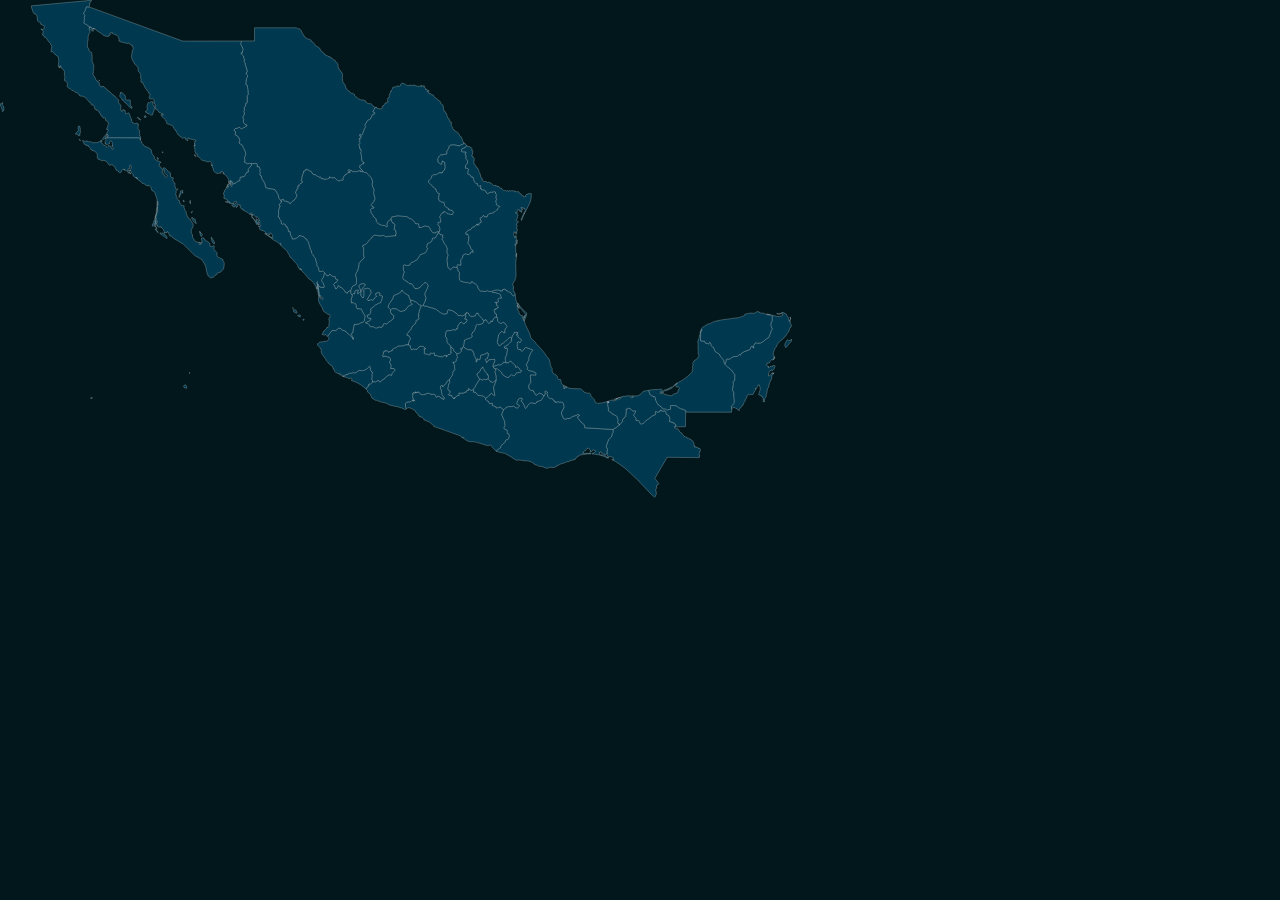
==== commit 11a235c1: "first commit" ====
--- a/Cantantes_famosos.html
+++ b/Cantantes_famosos.html
@@ -162,38 +162,38 @@
      id="MxZAC" />
 </svg>
         
-        <audio id="CDMXAudio" src="https://cdn.glitch.global/1a4ca53e-b94a-474b-8087-859b9fde58c9/EL%20TRISTE%20-%20Jos%C3%A9%20Jos%C3%A9%20(LETRA)%20(mp3cut.net).mp3?v=1664243943929"></audio>
-        <audio id="AGUAudio" src="https://cdn.glitch.global/1a4ca53e-b94a-474b-8087-859b9fde58c9/Jos%C3%A9%20Mar%C3%ADa%20Napole%C3%B3n%20-%20Lo%20Que%20No%20Fue%20No%20Ser%C3%A1%E2%A7%B8Mientras%20Llueve%E2%A7%B8Y%20Para%20Qu%C3%A9%20(mp3cut.net).mp3?v=1664244810159"></audio>
-        <audio id="BCNAudio" src="https://cdn.glitch.global/1a4ca53e-b94a-474b-8087-859b9fde58c9/Reik%20-%20Me%20Niego%20ft%20(mp3cut.net).mp3?v=1664308280508"></audio>
-        <audio id="BCSAudio" src="https://cdn.glitch.global/1a4ca53e-b94a-474b-8087-859b9fde58c9/ALEM%C3%81N%20%EF%BD%9C%EF%BD%9C%20BZRP%20Music%20Sessions%20%2315%20(mp3cut.net).mp3?v=1664263175277"></audio>
-        <audio id="CAMAudio" src="https://cdn.glitch.global/1a4ca53e-b94a-474b-8087-859b9fde58c9/Los%20Socios%20Del%20Ritmo%2C%20Alexander%20Acha%20-%20Llorar%20(mp3cut.net).mp3?v=1664248581268"></audio>
-        <audio id="CHPAudio" src="https://cdn.glitch.global/1a4ca53e-b94a-474b-8087-859b9fde58c9/Reyli%20Barba%20-%20Amor%20del%20Bueno%20(Video)%20(mp3cut.net).mp3?v=1664249190513"></audio>
-        <audio id="CHHAudio" src="https://cdn.glitch.global/1a4ca53e-b94a-474b-8087-859b9fde58c9/Ed%20Maverick%20-%20Fuentes%20De%20Ortiz%20(mp3cut.net).mp3?v=1664249693397"></audio>
-        <audio id="COAAudio" src="https://cdn.glitch.global/1a4ca53e-b94a-474b-8087-859b9fde58c9/Pablo%20Montero%20-%20Hay%20Otra%20En%20Tu%20Lugar%20(Video)%20(mp3cut.net).mp3?v=1664250201794"></audio>
-        <audio id="COLAudio" src="https://cdn.glitch.global/1a4ca53e-b94a-474b-8087-859b9fde58c9/Banda%20Imperio%20De%20Colima%20-%20Micaela%20%E2%A7%B8%20El%20Viejo%20Joven%20%E2%A7%B8%20La%20Culebra%20%E2%A7%B8%20La%20Cumbia%20Del%20Rio%20(En%20Vivo)%20(mp3cut.net).mp3?v=1664252627894"></audio>
-        <audio id="DURAudio" src="https://cdn.glitch.global/1a4ca53e-b94a-474b-8087-859b9fde58c9/Los%20Titanes%20De%20Durango%20-%20El%20Prostipirugolfo%20(mp3cut.net).mp3?v=1664253849013"></audio>
-        <audio id="GUAAudio" src="https://cdn.glitch.global/1a4ca53e-b94a-474b-8087-859b9fde58c9/Gaviota%20traidora%20(video%20musical%20de%20Flor%20Silvestre)%20HD%20(mp3cut.net).mp3?v=1664254379383"></audio>
-        <audio id="GROAudio" src="https://cdn.glitch.global/1a4ca53e-b94a-474b-8087-859b9fde58c9/Joan%20Sebastian%20-%20Tatuajes%20(Letra%20Oficial)%20(mp3cut.net).mp3?v=1664254946811"></audio>
-        <audio id="HIDAudio" src="https://cdn.glitch.global/1a4ca53e-b94a-474b-8087-859b9fde58c9/R%C3%ADo%20Roma%20-%20Me%20Cambiaste%20la%20Vida%20(Videoclip)%20(mp3cut.net).mp3?v=1664255301859"></audio>
-        <audio id="JALAudio" src="https://cdn.glitch.global/1a4ca53e-b94a-474b-8087-859b9fde58c9/Vicente%20Fern%C3%A1ndez%20-%20Por%20Tu%20Maldito%20Amor%20(mp3cut.net).mp3?v=1664255814850"></audio>
-        <audio id="MEXAudio" src="https://cdn.glitch.global/1a4ca53e-b94a-474b-8087-859b9fde58c9/Caf%C3%A9%20Tacvba%20-%20Eres%20(Video%20Oficial)%20(mp3cut.net).mp3?v=1664256518125"></audio>
-        <audio id="MICAudio" src="https://cdn.glitch.global/1a4ca53e-b94a-474b-8087-859b9fde58c9/Juan%20Gabriel%20-%20As%C3%AD%20Fue%20(En%20Vivo%20%5BDesde%20el%20Instituto%20Nacional%20de%20Bellas%20Artes%5D)%20(mp3cut.net).mp3?v=1664257038658"></audio>
-        <audio id="MORAudio" src="https://cdn.glitch.global/1a4ca53e-b94a-474b-8087-859b9fde58c9/Le%C3%B3n%20Larregui%20-%20Brillas%20(Video%20Oficial)%20(mp3cut.net).mp3?v=1664258489079"></audio>
-        <audio id="NAYAudio" src="https://cdn.glitch.global/1a4ca53e-b94a-474b-8087-859b9fde58c9/LUPITA%20PALOMERA%20-%20PERFIDIA%20(mp3cut.net).mp3?v=1664258847639"></audio>
-        <audio id="NELAudio" src="https://cdn.glitch.global/1a4ca53e-b94a-474b-8087-859b9fde58c9/Cartel%20de%20Santa%20-%20Si%20te%20Vienen%20a%20Contar%20(VIDEO%20OFICIAL)%20New%20Video%20(mp3cut.net).mp3?v=1664262916196"></audio>
-        <audio id="OAXAudio" src="https://cdn.glitch.global/1a4ca53e-b94a-474b-8087-859b9fde58c9/Lila%20Downs%20-%20Zapata%20Se%20Queda%20(Video%20Oficial)%20(mp3cut.net).mp3?v=1664260272472"></audio>
-        <audio id="PUEAudio" src="https://cdn.glitch.global/1a4ca53e-b94a-474b-8087-859b9fde58c9/Man%C3%A1%20-%20Mariposa%20Traicionera%20(Video%20Oficial)%20(mp3cut.net).mp3?v=1664260722652"></audio>
-        <audio id="QUEAudio" src="https://cdn.glitch.global/1a4ca53e-b94a-474b-8087-859b9fde58c9/Ana%20Luisa%20Peluffo%20-%20%EF%BC%82DO%C3%91A%20MARIQUITA%EF%BC%82%20(mp3cut.net).mp3?v=1664262778519"></audio>
-        <audio id="ROOAudio" src="https://cdn.glitch.global/1a4ca53e-b94a-474b-8087-859b9fde58c9/Tu%20Respiraci%C3%B3n%20(mp3cut.net).mp3?v=1664310364239"></audio>
-        <audio id="SLPAudio" src="https://cdn.glitch.global/1a4ca53e-b94a-474b-8087-859b9fde58c9/Ana%20B%C3%A1rbara%20-%20Bandido%20(Audio)%20(mp3cut.net).mp3?v=1664311056459"></audio>
-        <audio id="SINAudio" src="https://cdn.glitch.global/1a4ca53e-b94a-474b-8087-859b9fde58c9/Cien%20A%C3%B1os%20(Remastered)%20(mp3cut.net).mp3?v=1664311547267"></audio>
-        <audio id="SONAudio" src="https://cdn.glitch.global/1a4ca53e-b94a-474b-8087-859b9fde58c9/Valent%C3%ADn%20Elizalde%20-%20Vete%20Ya%20(Chyron)%20(mp3cut.net).mp3?v=1664312226820"></audio>
-        <audio id="TABAudio" src="https://cdn.glitch.global/1a4ca53e-b94a-474b-8087-859b9fde58c9/Suavecito%20-%20Laura%20Leon%20(Con%20Letra)%20La%20Tesorito%20(mp3cut.net).mp3?v=1664312833627"></audio>
-        <audio id="TAMAudio" src="https://cdn.glitch.global/1a4ca53e-b94a-474b-8087-859b9fde58c9/Rigo%20Tovar%20-%20No%20Que%20No%20(En%20Vivo)%20(mp3cut.net).mp3?v=1664313057133"></audio>
-        <audio id="TLAAudio" src="https://cdn.glitch.global/1a4ca53e-b94a-474b-8087-859b9fde58c9/Carlos%20Rivera%20-%20Te%20Esperaba%20(Lyric%20Video)%20(mp3cut.net).mp3?v=1664313330798"></audio>
-        <audio id="VERAudio" src="https://cdn.glitch.global/1a4ca53e-b94a-474b-8087-859b9fde58c9/yuri%20maldita%20primavera%20(mp3cut.net).mp3?v=1664313712640"></audio>
-        <audio id="YUCAudio" src="https://cdn.glitch.global/1a4ca53e-b94a-474b-8087-859b9fde58c9/Armando%20Manzanero%20-%20Mi%20Historia%20Entre%20Tus%20Dedos%20(En%20Vivo)%20(mp3cut.net).mp3?v=1664314041846"></audio>
-        <audio id="ZACAudio" src="https://cdn.glitch.global/1a4ca53e-b94a-474b-8087-859b9fde58c9/Los%20Temerarios%20-%20Ven%20Porque%20Te%20Necesito%20(mp3cut.net).mp3?v=1664314266156"></audio>
+        <audio id="CDMXAudio"src=""></audio>
+        <audio id="AGUAudio" src=""></audio>
+        <audio id="BCNAudio" src=""></audio>
+        <audio id="BCSAudio" src=""></audio>
+        <audio id="CAMAudio" src=""></audio>
+        <audio id="CHPAudio" src=""></audio>
+        <audio id="CHHAudio" src=""></audio>
+        <audio id="COAAudio" src=""></audio>
+        <audio id="COLAudio" src=""></audio>
+        <audio id="DURAudio" src=""></audio>
+        <audio id="GUAAudio" src=""></audio>
+        <audio id="GROAudio" src=""></audio>
+        <audio id="HIDAudio" src=""></audio>
+        <audio id="JALAudio" src=""></audio>
+        <audio id="MEXAudio" src=""></audio>
+        <audio id="MICAudio" src=""></audio>
+        <audio id="MORAudio" src=""></audio>
+        <audio id="NAYAudio" src=""></audio>
+        <audio id="NELAudio" src=""></audio>
+        <audio id="OAXAudio" src=""></audio>
+        <audio id="PUEAudio" src=""></audio>
+        <audio id="QUEAudio" src=""></audio>
+        <audio id="ROOAudio" src=""></audio>
+        <audio id="SLPAudio" src=""></audio>
+        <audio id="SINAudio" src=""></audio>
+        <audio id="SONAudio" src=""></audio>
+        <audio id="TABAudio" src=""></audio>
+        <audio id="TAMAudio" src=""></audio>
+        <audio id="TLAAudio" src=""></audio>
+        <audio id="VERAudio" src=""></audio>
+        <audio id="YUCAudio" src=""></audio>
+        <audio id="ZACAudio" src=""></audio>
         
 
       </body>
--- a/style.css
+++ b/style.css
@@ -0,0 +1,21 @@
+/* ----- style.css ----- */
+* {
+    margin: 0;
+    padding: 0;
+  }
+  
+  body {
+    background-color: #01171b;
+  }
+  
+  svg path {
+    fill: #00394f;
+    stroke: #eee;
+    stroke-width: .25;
+  }
+  
+  svg path:hover {
+    fill: #006284;
+    transition: 0.6s;
+    cursor: pointer;
+  }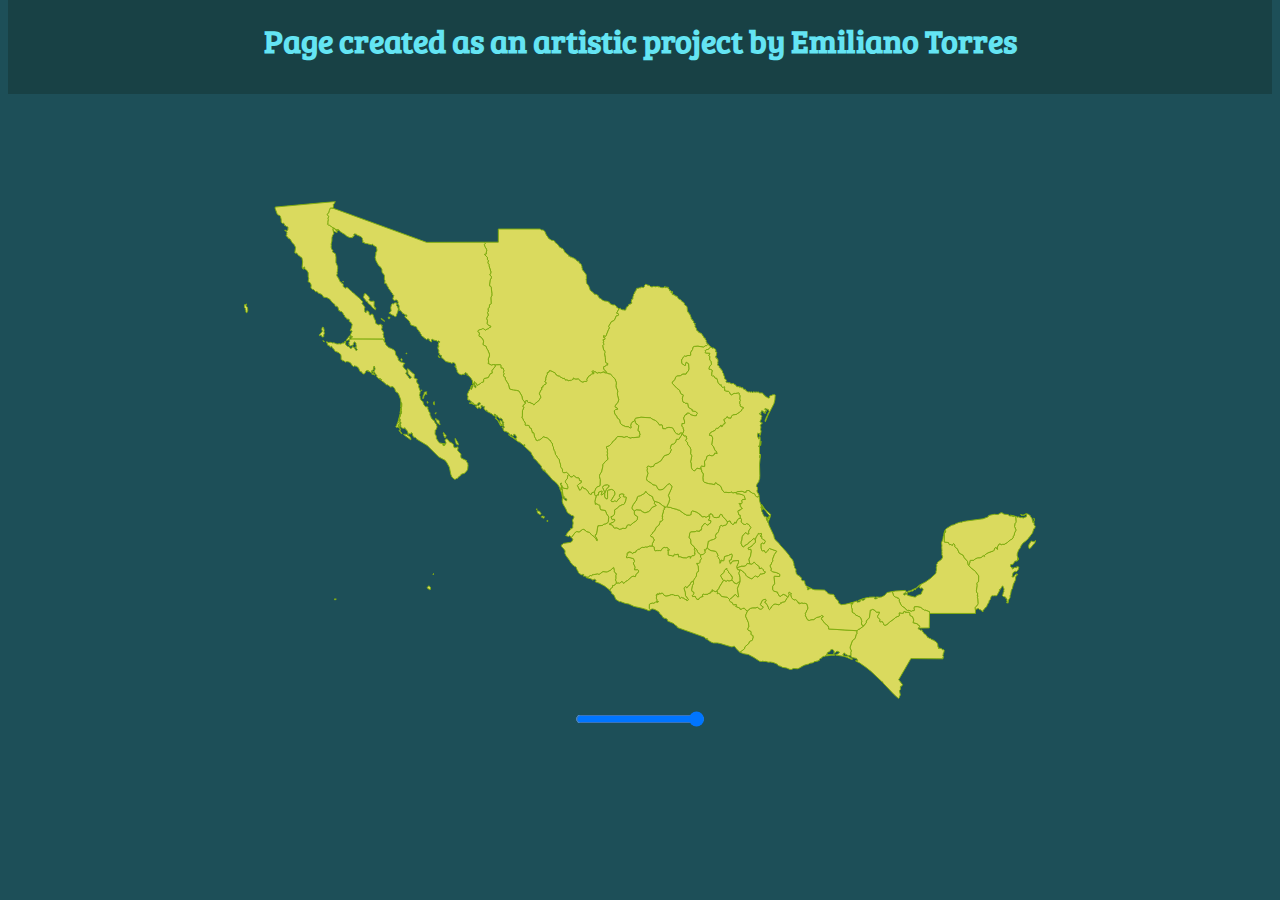
==== commit c184fcf2: "songs-commit" ====
--- a/Cantantes_famosos.html
+++ b/Cantantes_famosos.html
@@ -1,200 +1,221 @@
-<!doctype html>
+<!DOCTYPE html>
 <html lang="esp">
    <head>
       <title>Los Mejores Cantantes de cada Estado</title>
+      <meta charset="UTF-8">
+      <meta name="viewport" content="width=device-width, initial-scale=1.0">
+      <meta http-equiv="X-UA-Compatible" content="IE=edge">
+
       <link rel="stylesheet" href="style.css" type="text/css" />
-      <link rel="script" href="script.js" type="script" />
-      <meta name="viewport" content="width=device-width, initial-scale=1">
-
   </head>
   
       <body>
+         <header>
+            <h1 class="first-title">Page created as an artistic project by Emiliano Torres</h1>
+         </header>
+         <main>
     
-    
-
-<?xml version="1.0" encoding="UTF-8" standalone="no"?>
-<!-- Created for MapSVG plugin: http://mapsvg.com -->
-<svg
-   xmlns:mapsvg="http://mapsvg.com"
-   xmlns:dc="http://purl.org/dc/elements/1.1/"
-   xmlns:rdf="http://www.w3.org/1999/02/22-rdf-syntax-ns#"
-   xmlns:svg="http://www.w3.org/2000/svg"
-   xmlns="http://www.w3.org/2000/svg"
-   mapsvg:geoViewBox="-118.369112 32.716750 -86.725536 14.531518"
-   width="792.41846"
-   height="497.54324">
-  
-  <path
-     d="m 390.52786,309.79244 -2.34,-2.26 -0.07,-1.21 1.24,-2.87 3.33,-4.59 0.93,-3.24 1.07,-0.73 1.79,-0.38 3.47,-1.97 1.21,-0.92 0.39,-1.26 0.73,-0.17 0.77,1.39 1.33,1.34 4.44,2.63 0.59,2.44 1.14,2.04 0,0 0.26,0.59 -0.24,1.6 1.96,2.14 -4.28,1.97 -2.55,3.55 -0.72,0.5 -3.02,1.04 -1.26,0.06 -2.17,-1.02 -1.74,-1.41 -4.21,-0.38 z"
-     title="Aguascalientes"
-     id="MxAGU" />
-  <path
-     d="m 106.48786,137.85244 -0.65,0 0,0 -0.76,0.12 0.13,0.44 -0.82,0.41 -0.68,0.01 -0.75,0.86 -0.29,-0.74 0.19,-0.78 3.08,-3.76 0.62,-0.15 0.06,0.97 -0.8,0.76 -0.02,0.52 0.69,1.34 z m -27.349998,-11.99 0.56,0.45 0.75,2.86 -0.25,1.02 0.38,2.42 -0.68,0.9 0.04,2.09 -0.62,-0.19 -0.54,0.33 -0.65,-0.31 -0.6,-1.42 -0.58,-0.18 -1,0.6 -0.37,-0.15 0.07,-0.78 2.73,-3.03 0.15,-0.68 -0.58,-1.61 0.51,-1.89 0.68,-0.43 z m 58.139998,-8.56 0.82,0.18 2.68,2.27 -0.54,0.47 -0.6,-0.96 -1.69,-0.95 -0.67,-1.01 z m 8.46,-1.5 0.34,0.64 -0.27,1.02 -1.16,0.04 -0.35,-1.56 1.44,-0.14 z m -142.8599978,-13.07 -0.64,1.32 0.15,1.03 1.31,1.2 0.23,2.9 -0.67,2.08 -0.75,0.23 -0.56,-1.47 0.21,-0.92 -0.56,-0.37 -0.07,-1.6 -1.24000002,-1.24 0.35,-1 -0.29,-0.96 0.74000002,-0.62 0.8,0.04 0.99,-0.62 z M 120.65786,92.442438 l -0.02,0.48 1.1,-0.48 0.02,0.32 0.93,0.26 1.27,1.64 0.77,0.39 1.06,2.21 -0.59,0.86 0.12,1.17 1.84,0.830002 2.9,-0.180002 0.34,0.300002 -0.17,4.33 0.62,1.71 1.2,0.37 -0.34,1.9 -2.96,-2.09 -1.72,-2.42 -2.56,-1.82 -0.96,-1.88 -1.37,-0.26 -0.24,-1.090002 -2.04,-2.47 -0.16,-0.86 0.77,-1.87 -0.21,-0.98 0.4,-0.37 z m -21.549998,-12.53 0.64,0.81 -0.45,0.14 -0.34,-0.36 0.15,-0.59 z m -9.92,-73.05 -0.85,0.51 -0.47,-0.4 -1.34,0.01 -0.6,2.05 -0.47,0.48 -0.05,1.34 -1.81,2.43 1.4,1.99 -0.62,1.83 0.29,1.14 -0.42,2.67 0.24,0.98 -0.6,0.98 0.96,0.95 0.92,0.13 3.82,2.76 0,0 -0.47,1.74 0.92,4 -1.12,1.46 -0.74,2.41 -0.08,3.53 -0.85,3.16 0.3,0.65 -0.25,2.22 0.62,2.21 1.37,1.26 -0.52,0.66 -0.02,0.65 2.84,1.84 0.59,3.53 -0.08,5.21 1.72,4.04 0.02,2.21 -0.35,1.3 0.21,0.82 -0.52,1.95 0.37,0.33 -0.65,2.16 1,2.06 0.62,0.38 1.73,4 1.23,0.61 0.3,0.9 0.96,0.15 0.64,0.89 -0.02,1.82 0.45,0.94 0.819998,0.32 0.44,0.72 1.17,0.12 0.34,-0.86 1.81,0.78 1.21,1.54 0.31,-0.06 0.96,1.18 0.94,0.48 0.68,1.13 1.62,0.83 2.09,2.34 1.52,0.83 0.11,0.61 1.44,0.69 1.98,2.47 1.44,1.170002 0.3,0.88 -0.73,0.85 0.01,0.48 2.08,2.55 0.79,1.64 -0.58,1.16 0.45,1.64 -0.33,0.25 0.81,1.69 0.82,0.1 0.53,-0.7 -0.41,-0.38 0.42,-0.62 0.48,0.27 0.47,-0.36 0.41,0.8 0.6,-0.12 -0.04,0.41 0.45,0.12 0.12,2.09 0.39,0.95 1.1,-0.03 1.31,-1.04 1.08,0.62 1.43,4.51 0.77,0.82 0.59,3.53 2.58,1.46 2.44,-0.59 0.48,0.36 0.07,0.73 0.81,-0.15 0.11,0.6 -0.36,0.48 0.25,0.66 -0.59,2.6 1.97,2.8 -0.47,2.03 0.62,1.45 -0.39,1.24 0.93,0.57 0.27,0.99 -0.3,2.49 0,0 -0.64,-1.71 -0.87,-0.26 0,0 -31.69,-0.11 0.23,-0.53 -0.35,-0.49 -0.05,-1.32 0.86,1.21 0.79,-1.39 -1.61,-0.41 -0.35,-1.72 1.52,-2.99 -0.42,-0.96 -0.88,0.53 -0.51,-0.49 1.28,-2.91 0.65,-3.16 -1.27,-2.19 -1.56,-0.63 -0.07,-2.03 -0.44,-0.43 -2.2,-0.1 0.01,-0.81 -0.45,-0.52 -1.54,-0.86 0.12,-0.59 -0.46,-1.17 -0.879998,-0.47 -0.56,-1.87 -0.46,-0.07 -0.23,-0.6 -0.96,-0.73 -0.97,-0.07 -0.17,0.33 -0.52,-1.09 -0.68,-0.44 -0.23,0.3 -0.54,-2.72 -0.64,-1.05 -1.06,-0.47 -0.64,0.34 -0.8,-0.98 -0.25,-1.35 -1.16,-0.55 -0.12,-0.37 -0.45,0.03 -3.43,-4.210002 -2.91,-1.5 -3.06,-0.4 -1.55,-2.51 -2.41,-1.18 -0.76,-0.03 -2,-1.92 -1.19,0.25 -2,-2.17 -0.89,-0.1 -1.88,-1.56 0.25,-2.52 -0.33,-1.5 -1.14,-1.62 -1.57,-0.58 0.62,-3.57 -0.54,-1.2 0.02,-4.19 -1.46,-2.55 -2.06,-1.24 0.19,-1.4 -0.82,-0.77 -0.23,0.4 0.5,0.94 -0.5,0.35 -0.46,-0.7 -0.53,0 0.58,1.34 -0.31,0.1 -1.06,-2.05 0.57,-5.32 -0.63,-3.55 -0.53,-1.05 -0.6,-0.08 -1.44,-1.26 -0.53,0.01 -2.3,-3.02 -1.55,0.2 -0.25,-0.46 0.74,-5.28 -1.38,-2.71 -2.09,-2.2 -1.85,-3.14 -1.29,-0.96 -0.68,0.08 -0.18,-1 -1.27,-0.92 -0.27,-0.72 -0.41,0.08 -0.12,-0.58 1.02,-0.52 -0.44,-0.9 0.47,-1.24 -1.17,-1.61 -0.33,0.14 -0.85,-1 0.45,-0.1 1.6,0.89 1.05,-0.96 0.19,-2.58 -0.4,-0.61 -1.26,-0.27 -0.57,-0.77 -1.15,-0.2 -0.41,-1.83 -0.48,-0.4 -1.23,0 -1.23,-1.18 -0.12,-3.02 -0.81,-2.83 -0.47,-0.75 -2.1,-0.71 -0.48,-0.56 -2.14,-5.9 0.04,-1.34 60.19,-5.54 -1.58,2.83 -0.67,0.19 0.5,1.79 -0.35,0.24 -0.3,1.52 z"
-     title="Baja California"
-     id="MxBCN" />
-  <path
-     d="m 91.057862,397.56244 1.49,0.37 -0.48,0.42 -1.32,0.17 -0.12,-0.73 0.43,-0.23 z m 93.899998,-12.95 1.03,0.69 0.7,1.07 -0.01,1.76 -0.83,0.41 -0.44,-0.69 -1.15,-0.2 -0.81,-1.31 1.51,-1.73 z m 4.73,-12.33 0.23,0.65 -0.46,0.66 -0.29,-0.57 0.52,-0.74 z m 21.73,-135.15 2.79,4.59 0.44,1.91 -1.56,-0.29 -0.71,-1.05 -1.1,-3.81 0.14,-1.35 z m -51.48,-4.14 3.12,0.16 1.11,1.44 0.94,0.11 0.81,0.62 1.33,2.43 -0.35,0.83 -6.92,-5.03 -0.31,-0.34 0.27,-0.22 z m 40.73,-0.24 1.77,1.59 -0.93,2.03 -0.54,0.03 0.04,-0.83 -0.73,-0.26 0.12,-0.5 -0.46,-0.58 0.18,-0.67 -0.27,-0.46 0.82,-0.35 z m -0.86,-1.58 0.87,1.34 -0.59,0.33 -0.62,-0.36 -0.1,-0.78 0.44,-0.53 z m -7.78,-14.08 0.92,1.45 1.98,0.54 0.42,0.6 0.06,1.54 0.97,2.16 -0.47,0.09 -2.64,-2.04 -0.68,-2.02 -0.89,-0.9 0.33,-1.42 z m -35.67,-4.58 0.21,1.38 -1.1,3.4 0.11,3.08 -0.76,0.68 0.66,1.33 -0.33,1.14 -0.63,0.07 -0.31,0.53 0.16,0.72 1.14,1.27 -0.16,0.29 0.93,0.82 0.44,1.34 -0.67,1.1 0.92,0.78 1.25,1.81 -0.07,0.38 -1.06,-0.54 -0.05,-0.66 -1.78,-1.9 0.19,-0.53 0.57,0.08 0.22,-0.54 -0.12,-1.07 -0.8,-0.98 -1.33,-0.69 -1.22,0.37 -0.7,-0.45 -0.04,-0.58 0.41,-0.08 1.95,-5.17 1.97,-7.38 z m 36.07,-1.13 -0.45,1.2 -0.52,0.24 -0.15,-0.74 1.12,-0.7 z m -35.23,-4.93 -0.16,4.42 -0.37,1.37 -0.5,-0.35 1.03,-5.44 z m 0.06,-5.2 0.16,2.08 -0.17,2.51 -0.28,0.01 0.29,-4.6 z m 33.06,-0.92 0.31,3.3 -0.71,-0.44 -0.4,-1.4 0.8,-1.46 z m -6.54,-0.04 0.54,1.25 -0.33,0.51 -0.41,-0.2 -0.41,-1.41 0.61,-0.15 z m -0.66,-9.78 -0.5,1.02 0.4,1.67 -1.2,-0.74 -1.71,2.67 0,0.92 -0.56,0.55 0,0.68 -0.6,0.05 -0.13,-0.76 0.4,-0.45 0.18,-1.68 1.05,-1.74 -0.19,-1.46 0.98,-0.25 0.18,-0.43 0.64,0.4 1.06,-0.45 z m -5.19,-1.89 0.18,0.79 -0.45,0.05 -0.17,-0.54 0.44,-0.3 z m -49.09,-16.53 1.34,0.32 0.75,1.57 -0.96,-0.63 -1.97,-0.48 -0.12,-0.28 0.96,-0.5 z m 28.56,-14.77 1.06,1 -0.34,1.22 -0.62,-0.16 -0.5,-1.41 0.4,-0.65 z m 5.07,-5.51 0.42,0.05 0.28,0.62 -0.93,0.04 -0.18,-0.46 0.41,-0.25 z m -83.339998,-12.4 1.37,0.75 -0.1,0.53 -1.37,-1.02 0.1,-0.26 z m 26.709998,-1.56 0.65,0 0,0 0.41,0.41 0.29,-0.41 31.7,0.1 0,0 0.87,0.26 0.64,1.71 0,0 -0.07,0.5 1.29,1.03 0.4,1.96 1.08,1.29 0.42,-0.04 1.23,1.7 2.78,0.86 0.54,0.62 0.94,0.15 1.61,1.11 0.71,0.96 0.7,3.73 1.64,1.81 0.97,2.21 -0.41,0.76 2.6,2.1 2.54,0.65 0.47,0.57 0.93,-0.01 0.15,0.73 -0.57,0.03 -0.89,1.04 -0.23,1.58 1.68,2.42 0.9,0.46 0.04,0.46 0.92,0.66 0.33,1.37 -0.7,0.55 -0.47,1.29 1.17,0.73 0.29,1.17 1.08,0.66 0.69,1.69 1,0.75 1.55,-1.38 -3.45,-3.58 -0.23,-2.91 -0.68,-1.64 0.74,-0.47 1.85,1.4 0.67,1.09 1.35,0.93 0.47,0.75 2.16,1.37 -0.19,3.51 0.35,0.56 2.72,0.85 -0.6,1.63 0.04,1.24 1.15,1.88 0.71,0.31 0.22,0.5 0.07,1.14 -0.35,0.66 1.98,5.16 -0.58,0.94 0.1,1.35 -0.52,0.72 0.11,0.99 0.45,0.58 0.08,1.92 0.63,0.67 0.04,1.05 1.8,1.47 0.22,-0.17 0.8,3.11 1.84,2.4 2.56,0.31 -0.22,1.61 1.17,3.14 0.85,0.85 0.3,1.05 -0.3,0.17 0.38,1.53 0.62,0.81 -0.04,1 0.68,0.54 0.44,1.26 0.86,0.48 0.51,0.9 0.47,-0.13 0.76,0.62 0.25,1.3 1.61,2.21 0.67,2.08 -0.17,1.19 -0.74,1.77 -0.87,0.93 -0.22,3.09 0.22,1.04 1.05,1.39 0.13,2.88 1.06,1.24 0.69,1.57 1.54,1.35 4.34,0.95 1.21,-0.12 0.06,0.28 -1.28,0.5 -0.79,-0.65 -0.42,0.25 0.21,1.46 1.68,-0.13 -0.01,-0.78 1.21,-1.03 0.06,-0.98 -0.91,-2.2 0.28,-1.07 0.71,-0.45 1.56,0.21 0,0.78 1.06,0.62 0.42,1.12 2.15,0.99 2.06,1.58 0.71,3.23 1.2,0.3 2.6,-0.88 0.04,0.58 0.53,0.49 -0.7,0.86 0.07,2.03 3.24,3.16 -0.28,1.97 0.31,1.69 0.39,0.47 5.38,2.63 -0.31,0.81 1.43,2.07 -0.22,0.69 0.42,0.43 -0.51,4.39 -0.59,1.26 -1.87,2.31 -1.04,0.72 -2.2,0.54 -1.21,0.82 -0.02,0.75 -2.07,1.14 -0.53,1.04 -0.94,0.74 -0.93,0.04 -0.64,0.67 -1.15,0 -2.42,-2.01 -1.17,-2.77 -1.46,-7.1 -2.5,-4.57 -1.83,-2.44 -6.19,-3.28 -11.64,-11.53 -10.8,-6.54 0.12,-0.26 -1.16,-1.24 -1.55,-0.21 0.06,-0.48 -0.64,-0.07 -1.02,-2.97 0.28,-0.11 -0.47,-0.58 -0.99,-0.3 -0.1,1.14 -2.41,-0.2 -0.06,0.75 -0.6,-0.01 0.15,-1.48 -0.73,-2.01 -2.19,-2.41 0.27,-0.25 -0.56,-0.5 -0.68,0.27 0.13,0.44 -1.46,-0.24 -2.01,-0.97 -0.31,-0.69 0.54,-0.03 0.11,-0.76 -0.62,-0.4 -0.17,-0.78 0.65,-0.97 -0.27,-0.16 0.39,-0.72 -0.44,-0.13 0.24,-0.45 -0.42,-0.48 -0.57,0.92 0.29,0.76 -0.39,0.49 0.05,2.53 -0.73,0 -0.48,-1.15 0.77,-1.55 -0.65,-1.39 0.81,-0.45 0.74,-1.67 0.02,-0.96 -0.86,0.12 0.16,-1.89 0.87,-2.01 0.27,-1.77 0.71,-0.12 0.06,-2.45 -0.5,-0.11 0.06,-1.17 0.58,-0.44 -0.39,-0.33 -0.21,-1.07 0.3,-1 0.3,-0.05 0.13,-2.41 -0.13,-1.28 -0.8,-1.07 -0.34,-2.88 -2.03,-5.36 -0.94,-1.24 -1.93,-1.06 -0.87,-2.85 -1.64,-1.94 -1.58,-0.4 -0.19,0.66 -0.45,0.13 -3.19,-2.33 -0.69,-0.26 -0.67,0.28 -0.79,-1.19 -1.98,-1.4 0.01,-0.44 -0.63,-0.03 -3.59,-2.96 0.97,0.09 1.27,0.94 0.13,-0.24 -1.06,-0.77 -1.08,-0.32 -0.69,0.22 -2.27,-1.98 0.19,-0.19 -0.4,-0.5 0.38,-0.61 -1.73,-2.07 -0.94,-1.98 -0.36,1.05 -1.51,-0.7 0.31,-0.32 0.51,0.16 1.55,-1.56 0.42,-1.29 -0.82,-2.81 -0.6,0.65 -0.38,3.22 -0.56,0.49 -0.7,-0.23 -0.38,0.75 0.06,1.83 -0.45,0.05 -2.14,-1.33 -1.51,-0.26 0.21,-0.53 0.54,0.39 0.07,-0.38 -0.53,-0.2 -1.44,0.22 -0.8,0.89 -0.39,1.19 -0.63,0.28 -0.01,0.58 -0.71,0.4 -0.82,-0.26 -0.8,-0.52 -0.7,-1.41 -1.6,-0.4 -1.61,-3.69 -1.81,-1.34 -2.21,-0.57 -0.45,0.16 -0.18,0.55 -0.44,0.03 -1.28,-1.34 -1.1,-1.99 -1.08,-0.8 -1.22,-0.58 -2.02,-0.3 -0.75,0.66 -2.429998,-1.55 -0.51,0.41 -0.48,-0.26 0.06,-0.8 -0.62,-0.39 -0.53,0.11 -0.24,-0.37 -0.02,-3.52 -0.48,-1.57 -2.35,-1.91 -3.33,-1.21 -1.15,-2.25 -1.67,-1.25 -0.07,-1.02 -0.68,-0.46 -0.62,0.95 -0.77,-0.35 -0.31,-0.91 -1.03,-0.53 -0.56,0.27 -1.08,-2.81 -0.79,-0.78 0.8,-0.41 1.06,0.91 2.33,-0.22 1.52,0.23 0.36,0.5 1.37,-0.18 1.62,0.3 0.46,0.49 1.58,0.33 2.77,-0.23 0.59,0.35 2.44,-1.32 0.6,0.35 0.759998,-0.15 0.15,-0.6 -0.63,-0.04 1.1,-1.2 0.86,0.29 -0.52,2.48 0.76,1.26 1.5,1.2 1.27,0.37 1.35,1.2 -0.05,0.42 0.8,0.26 1.02,-1.07 0.06,-0.88 2.1,0.72 1.56,2.96 0.89,0.14 0.59,-1.17 -1.57,-1.62 0.12,-1.05 0.67,0.65 0.15,-0.41 -0.57,-0.45 0.27,-0.61 -0.46,-1.74 0.23,-0.9 -1.75,-1.44 -1.03,1.89 0.19,1.14 -3.18,1.21 -1.64,-1.24 0.24,-0.54 0.6,0.5 -0.74,-1.98 1.17,-1.74 -0.54,-0.48 0.21,-1.43 z"
-     title="Baja California Sur"
-     id="MxBCS" />
-  <path
-     d="m 671.96786,386.93244 0.5,0.79 -0.68,0.61 -0.54,0.22 -1.06,-0.57 -0.38,0.33 0.39,0.33 -1.66,1.34 -0.54,-0.67 -0.29,0.58 -2.12,0.86 -1.09,0.1 -0.54,-0.57 0.27,-0.32 2.42,-0.39 5.32,-2.64 z m 28.7,-53.46 -0.16,7.3 4.12,0.51 0.97,2.01 0.45,0.18 1.11,-0.35 0.94,0.99 0.48,-0.09 0.4,-1.01 0.79,-0.73 0.42,0.28 1.03,1.76 -0.11,0.91 0.57,1.04 1.83,1.17 1.98,4.46 3.86,2.1 1.17,2.49 3.17,3.58 0.79,3.44 0.44,0.46 0,0 1.34,1.81 5.3,4.25 3.41,4.67 -0.18,5.85 -1.17,0.66 -0.41,0.67 0.22,2.52 -0.8,5.13 0.17,1.27 0.99,1.24 0.15,0.71 -0.51,1.37 0.82,0.46 -0.57,1.67 0.47,1.38 0.28,4.7 -0.57,1.26 -2.44,2.83 0.25,2.46 0,0 -0.02,3.33 -45.94,-0.01 0,0 0.02,-1.64 -3.98,-1.58 -0.68,0.42 -0.77,-0.9 -1.56,-0.66 -1.64,-1.55 -3.65,-0.8 -2.79,0.13 -0.3,1.3 0.34,1.82 -0.3,0.72 -1.68,0.11 -1.29,0.64 -2.21,-1.12 -1.5,0.15 -1.31,-0.66 -0.87,-1.43 -3.47,-2.33 -1.22,-1.83 -1.08,-2.59 -0.45,-0.32 0.18,-1.97 -1.11,-1.42 -0.36,-0.16 -0.08,0.42 -0.53,0.13 -0.69,-1.06 -0.99,-0.05 -1.44,-1 -0.63,-0.91 -1.14,-3.72 0,0 3.13,-0.56 9.83,-0.61 0.88,1.41 1.49,0.8 -0.6,1.18 -0.27,-0.39 -0.31,0.34 -0.96,-1.28 -0.73,0.85 -0.68,-0.42 -0.24,0.18 0.17,0.72 -0.45,0.57 0.59,0.74 1.15,-0.25 -0.45,-1.12 0.79,0.04 0.28,0.46 0.57,-0.14 1.1,0.72 0.16,0.56 6.79,1.67 1.43,-0.13 0.16,-0.7 0.73,-0.7 4.45,-1.53 0.82,-2.92 0.63,-0.32 0.35,-1.32 -0.23,-0.7 -1.1,-1 -0.92,0.72 -1.15,-0.61 -0.29,-0.98 0.61,-0.47 -0.07,-0.79 0.97,-1.04 -0.77,0.19 -0.7,1.33 -0.76,0.72 -0.52,-0.05 -0.82,0.76 -0.12,0.56 -0.63,0.03 0,-0.24 2.5,-2.57 6.81,-3.66 4.79,-3.45 4.86,-4.53 0.47,-0.93 -0.08,-1.02 0.52,-2 -0.21,-2.17 0.67,-1.8 -0.51,-0.56 -0.04,-0.64 0.93,-1.14 0.19,-1.03 3.85,-2.86 1.41,-2.48 -0.98,-2.71 0.3,-1.37 -0.41,-1.28 0.38,-0.29 -0.39,-4.48 0.3,-0.78 -0.45,-3.4 1.34,-3.56 0.44,-3.02 1.14,-1.42 z"
-     title="Campeche"
-     id="MxCAM" />
-  <path
-     d="m 607.45786,458.00244 0.18,-0.64 0,0 -0.06,-0.41 0.4,0.01 0.76,1.15 -1.28,-0.11 z m -0.37,-4.01 -0.01,-0.78 0,0 -0.12,-2.12 0.52,-1.45 -1.25,-2.93 0.08,-0.85 2.19,-6.28 2.94,-2.62 0.8,-3.49 0.76,-1.02 -0.02,-2 0.34,-0.94 0,0 0.94,-1.13 1.95,-0.86 3.72,-2.89 0,0 2.53,-3.17 0.06,-1.61 1.39,-1.87 1.2,-0.79 0.59,-1.16 0.75,-7.08 1.66,-0.28 0.54,-0.61 2.14,0.85 1.39,1.69 0.77,0.35 2.79,-0.09 -0.35,1.69 -1.42,2.12 -0.14,0.58 0.38,0.93 2.07,2.18 -0.3,1.87 0.36,0.33 1.25,-0.06 0.44,-0.35 0.54,0.2 1.21,1.94 0.04,0.66 0.66,0.87 0.81,0.31 1.91,-0.84 2.42,-2.25 5.83,-4.27 0.57,-0.83 3.29,-1.19 0.39,-0.78 -0.41,-1.75 0.12,-0.37 0.43,0.08 -0.04,-0.44 1.77,0.48 1.95,-0.03 0.71,-1.84 1.45,0.37 -0.12,0.59 0.56,0.3 0.59,-0.44 1.19,0.18 1.21,-0.28 1.06,1.36 0.05,2.01 2.56,1.26 1.27,3.3 -0.75,2.66 4.34,1.2 0.19,0.83 1.31,0.37 1.1,1.79 -0.76,0.28 -0.53,1.03 0,0 -0.65,0.06 0.57,0.98 0.76,-0.04 0.98,1.12 0.83,-0.35 0.93,0.31 -0.02,0.83 0.53,0.74 0.63,0.26 0.33,0.96 1.12,1.16 1.05,0.23 0.3,1.03 1.38,1.37 0.11,0.64 1.34,0.4 0.53,0.62 0.27,-0.29 1.1,0.44 0.24,0.85 1.03,0 0.88,0.72 1.13,-0.08 0.04,0.55 2.14,1.25 1.38,2.18 0.35,3.22 0.82,-0.1 0.11,0.55 -0.67,0.23 0.23,0.4 0.76,-0.34 0.36,0.51 0.88,-0.31 0.57,0.63 0.57,-0.28 0.53,0.66 -0.15,0.49 1.71,0 0.38,0.59 0.12,0.58 -0.36,0.35 0.34,0.53 -0.33,0.88 -0.54,0.04 -0.18,0.64 0.36,0.35 -0.77,1.62 0.8,1.06 -0.67,0.44 0.56,0.29 -0.02,0.41 -0.64,-0.05 0.27,1.36 -32.14,-0.27 -12.25,21.07 3.87,5 -1,1.6 -0.85,-0.09 -0.35,0.72 0.13,2.49 -1.05,1.38 0.92,4.29 -0.73,1.17 -0.38,1.54 -0.86,0.71 -4.46,-4.06 -10.99,-11.58 -0.1,-0.85 -0.8,-0.19 -11.16,-10.52 -5.44,-4.29 -6.08,-4.22 -3.82,-1.84 0.28,-0.4 0.75,-0.06 0.29,0.61 0.63,-0.27 0.14,-0.48 -1.12,-1.84 -4.66,-1.01 -0.73,-0.91 -0.22,-1.31 z"
-     title="Chiapas"
-     id="MxCHP" />
-  <path
-     d="m 375.24786,107.48244 -2.26,4.16 0.02,0.35 1.71,0.61 0.01,1.04 -0.66,0.98 -0.84,-0.32 -0.7,0.34 -1.73,4.01 -1.41,1.11 -1.64,0.61 -2.27,3.78 -0.56,1.1 0.87,1.42 -0.94,1.38 -2.66,6.81 -0.6,0.38 -1.77,-0.71 -0.01,1.55 1.12,0.18 0.49,1.46 -0.34,0.48 -1.9,0.38 0.76,1.44 -0.06,0.83 -0.57,0.82 0.72,0.78 0.14,0.72 -1.09,1.16 0.81,4.52 1.13,0.5 0.24,0.83 0.09,1.06 -0.48,1.14 0.68,3.68 0.22,4.82 0.54,0.68 1.83,0.79 -0.41,1.54 -1.15,0.04 -1.07,1 -1.92,0.91 0.44,0.8 -0.1,1.31 2.15,1.9 1.08,1.83 0,0 -1.1,0.24 -1.15,-0.86 -0.51,0.68 -0.28,-0.17 0.44,-0.72 -0.79,-0.12 -3.21,1.05 -1.51,-0.57 -0.88,0.81 -1.43,-0.28 -0.68,-1 -1.43,-0.24 -1.38,-0.89 -0.73,0.32 -0.31,0.74 0.48,0.66 1.54,0.12 -0.07,1 -2.5,0.39 -1.15,1.52 -1.51,0.54 -1.89,3.08 0.24,1.34 -0.25,0.77 -0.44,0.24 -1.71,-0.2 -1.74,0.91 -0.98,-0.21 -1.72,-1.19 -1.95,-1.89 -2.54,0.24 -1.22,-0.33 -0.74,-0.68 -0.54,-0.04 -0.01,1.08 -1.6,0.7 -0.52,0.58 -0.57,0.09 -0.41,-0.54 -1.68,0.96 -0.23,-0.6 -1.56,-0.47 -1.27,0.25 -1.1,-1.89 -1.64,0.29 -0.76,-1.09 -0.98,0 -1.58,-1.36 -1.94,-0.23 -0.28,-0.58 -1.26,-0.71 -0.96,-1.94 -1.06,-0.23 -1.91,-1.23 -1.27,-0.06 -0.67,-0.89 -0.77,0.54 -0.21,1.29 -1.76,0.57 0.05,1.84 -0.63,0.47 -0.9,3.39 0.03,1.6 -0.9,1.53 0.15,0.46 1.12,0.5 -0.03,1.07 -0.33,0.58 -1.98,0.87 -0.86,0.87 0,1.36 -1,-0.16 -0.41,0.36 0.36,2.14 -0.92,0.26 -1.72,3.99 0.97,1.56 0.61,1.9 -2.12,3.42 -3.53,2.72 -1.23,1.61 -0.64,-0.28 -0.67,-1.21 -2.01,-0.33 -0.52,-0.86 -1.6,0.22 -1.08,-0.66 -0.31,-1.32 -2.31,0.78 -0.32,0.65 0,0 -2.14,-2.79 -0.59,-3.23 -2.89,-4.89 -2.36,-0.69 -3.19,-0.31 -3.81,-1.13 -1.22,-4.68 -3.11,-5.02 -0.07,-1.88 -1.42,-0.92 -0.32,-1.09 0.49,-2 -0.49,-0.82 0.4,-2.27 -1.06,-2.33 -1.22,0.25 -0.61,-0.24 -0.12,-2.9 -0.68,-0.38 -4.89,0.22 0,0 -1.76,-0.39 -2.02,0.62 -3.54,-1.84 0.02,-0.46 0.73,-0.42 -0.48,-3.44 1.25,-3.14 -0.04,-1.72 -1.63,-4.07 -0.97,-1.43 -0.63,-2.09 -2.81,-1.7 -0.52,-0.65 0.7,-2.45 -0.38,-1.66 -2.09,-2.98 -1.82,-0.74 -0.39,-0.69 0.59,-2.76 -1.56,-1.07 -0.19,-0.61 1.04,-1.39 2.53,-0.49 1.45,-0.85 0.77,0.14 1.77,1.31 0.5,-0.03 1.41,-1.05 1.14,-0.12 0.97,-1.22 0.93,-0.09 0.6,-1.19 -2.25,-0.86 -1.55,-1.81 0.42,-2.9 -0.83,-1.95 0.19,-1.04 1.48,-2.62 -0.8,-2.65 0.84,-1.28 -0.46,-2.55 1.49,-1.26 0.1,-2.69 1.38,-0.67 0.29,-0.51 -0.26,-5.670002 0.16,-0.9 0.8,-0.95 0.01,-2.6 -0.66,-6.22 -0.75,-0.96 -0.57,-0.02 -0.34,-1 0.59,-4.93 1.27,-2.57 0,-1.11 -1.45,-1.33 -0.16,-0.99 0.85,-0.52 0.28,-1.82 -1.94,-6.15 0.06,-1.19 -1.1,-1.46 -0.11,-0.81 0.67,-1.61 -1.04,-0.93 -0.09,-2.42 -2.73,-2.65 0.04,-0.61 1.57,-0.08 -0.02,-1.81 0.49,-1.27 -0.24,-1.6 -1.64,-2.84 -0.52,-1.92 0.94,-1.28 -1.05,-1.04 0,0 14.1,-0.04 0,-13.16 42.05,0 1,1.07 1.59,-0.13 1.01,0.56 0.87,1.03 1.75,4.03 0.76,0.41 1.13,2.37 3.2,1.96 1.81,0.18 1.25,0.8 0.59,1.48 0.57,-0.01 0.37,0.66 0.52,0 2.18,2.66 0.25,0.84 1.28,0.45 0.41,0.57 1.5,0.59 1.16,1 1.21,2.71 1.2,0.58 0.36,0.76 1.87,1.18 0.55,0.9 -0.17,0.47 0.98,0.16 1.46,1.01 0.28,-0.37 0.91,0.87 0.89,-0.25 0.21,0.62 0.4,-0.23 0.56,0.66 0.42,0.01 -0.11,0.44 1.2,0.19 0.8,1.35 0.85,0.53 0.91,-0.14 0.57,0.73 0.25,1.3 1.15,0.43 0.85,1.02 0.76,2.12 0.02,1.46 0.46,0.75 -0.19,0.85 1.11,0.73 -0.22,0.33 1.52,1.59 -0.08,0.53 1.36,1.1 0.46,1.59 -0.16,1.5 0.28,1 -0.49,2.07 0.36,0.21 -0.04,1.08 0.43,0.73 -0.31,0.41 0.27,1.07 1.08,0.93 1.14,1.91 1.31,3.91 3.45,2.74 0.4,0.83 1.13,0.62 0.53,-0.33 1.97,1 0.12,0.44 0.57,0.18 -0.12,0.63 1.22,1.72 1.44,0.56 1.39,1.31 1.97,0.9 3.01,0.420002 1.38,0.64 0.4,-0.16 0.22,1.28 0.4,-0.29 1,1.39 1.47,0.31 0.26,0.39 2.34,-0.02 2.11,2.09 -0.11,0.48 0.6,-0.07 0.49,0.75 z"
-     title="Chihuahua"
-     id="MxCHH" />
-  <path
-     d="m 463.90786,143.13244 -0.26,0.61 -1.09,0.79 -0.95,0.06 -1.92,1.3 -5.52,-0.92 -3.67,0.26 -1.13,0.63 -0.55,2.34 -1.69,2.6 -0.29,0.79 0.16,2.29 -0.63,0.49 -2.23,-0.12 -2.1,0.92 -1.19,-0.38 -1.19,1.04 -1.83,2.98 0.25,3.34 2.82,2.07 0.59,-0.05 0.7,-3.12 0.63,0.07 2.05,1.48 0.42,5.13 -0.84,2.24 -1.05,0.77 -1.14,2.19 -3.2,-0.04 -2.61,1.7 -3.51,0.28 -0.87,0.9 -1.04,2.73 -2.42,2.42 0.02,1.3 4.54,4.78 2.7,2.02 1.05,3.11 1.42,1.15 0.86,0.08 0.38,0.64 -0.99,2.9 0.24,2.47 0.84,1.78 1.11,0.14 0.84,0.66 2.13,0.08 0.35,0.36 0.56,3.41 0.82,0.85 3.28,1.88 -0.51,1.05 3.6,0.63 0.5,0.8 0.88,0.32 0.39,0.95 -0.75,0.89 -0.15,1.15 -0.34,0.2 -1.94,-0.03 -3.41,-0.88 -1.31,-1.53 -1.74,-0.17 -0.94,0.31 0.29,0.81 -1.79,0.57 -1.7,3.22 0.89,2.93 0.09,2.16 -0.2,0.39 -2.41,0.06 -0.16,0.37 0.29,0.83 -0.32,1.2 1.38,1.55 0.11,1.39 0.65,1.23 -1,3.26 0,0 -2.12,-0.47 -0.75,0.32 -0.18,0.78 -1.44,0.37 -2.09,-0.81 -1.37,-1.3 -1.92,-3.76 -1.25,-0.82 -2.96,-0.37 -2.27,0.51 -0.92,0.88 -2.83,-0.02 -0.62,-3.56 -1.16,-0.32 -1.47,0.41 -2.16,-3.07 -1.96,-1.66 -2.5,-0.97 -2.54,-1.71 -9.4,-0.61 -5.4,1.07 -0.63,0.53 -0.02,1.63 0,0 -3.05,2.03 -0.58,1.01 -0.51,2.14 0.5,1.72 -0.28,0.52 -0.69,0.21 -2.1,-1.35 -2.78,-0.16 -3.42,-1.59 -1.3,-1.2 -0.62,-0.86 -0.54,-3.12 -2.43,-1.93 -0.6,-1.74 -1.77,-2.12 -0.63,-3.15 1.36,-1.36 2.26,-0.45 -0.8,-1.23 -1.34,-0.26 -0.67,-0.82 0.09,-0.86 1.4,-2.15 1.06,-0.81 1.2,-3.11 -1.2,-4.47 -0.18,-1.99 0.41,-2.28 -1.68,-3.95 -0.17,-1.39 0.44,-2.93 -1.38,-3.97 -2.3,-2.13 -0.82,-1.21 -1.22,-1.18 -2.98,-0.79 -0.72,-0.63 0,0 -1.08,-1.83 -2.15,-1.9 0.1,-1.31 -0.44,-0.8 1.92,-0.91 1.07,-1 1.15,-0.04 0.41,-1.54 -1.83,-0.79 -0.54,-0.68 -0.22,-4.82 -0.68,-3.68 0.48,-1.14 -0.09,-1.06 -0.24,-0.83 -1.13,-0.5 -0.81,-4.52 1.09,-1.16 -0.14,-0.72 -0.72,-0.78 0.57,-0.82 0.06,-0.83 -0.76,-1.44 1.9,-0.38 0.34,-0.48 -0.49,-1.46 -1.12,-0.18 0.01,-1.55 1.77,0.71 0.6,-0.38 2.66,-6.81 0.94,-1.38 -0.87,-1.42 0.56,-1.1 2.27,-3.78 1.64,-0.61 1.41,-1.11 1.73,-4.01 0.7,-0.34 0.84,0.32 0.66,-0.98 -0.01,-1.04 -1.71,-0.61 -0.02,-0.35 2.26,-4.16 0,0 0.69,0.07 0.27,-0.63 0.42,0.08 -0.26,0.57 1.36,0.71 0.1,0.51 0.44,-0.45 0.34,0.4 1.61,-0.11 0.85,0.38 0.89,-0.36 0.51,-2.25 0.27,0.2 0.29,-1.06 0.82,-0.11 1.09,-1.72 0.02,-0.59 0.62,-0.25 0.37,0.29 0.99,-0.47 0.17,-0.71 0.63,0.22 0.46,-0.35 -0.2,-0.65 -0.8,-0.45 0.43,-0.810002 0.17,-1.76 1.03,-0.22 -0.08,-0.33 0.71,-0.91 -0.38,-0.25 0.05,-0.9 0.7,-1.25 -0.13,-1.05 0.74,-0.6 0.32,-1.55 0.54,0.13 0.07,-1.24 1.18,-1.1 -0.12,-0.42 0.69,-1.56 1.11,0.23 1.38,-0.59 0.63,0.32 0.86,-0.59 -0.08,-0.5 2.68,0.52 0.7,-0.64 0.41,-1.62 1.08,-0.99 1.4,0.32 0.01,0.39 2.13,0.35 1.61,1.42 1.4,0.17 0.5,-0.14 0.02,-0.33 1.03,-0.13 1.58,0.23 0.27,0.4 0.45,-0.39 2.05,-0.32 0.47,0.29 -0.06,0.54 0.78,-0.25 1.68,0.75 0.43,-0.19 0.37,0.32 0.41,-0.29 0.28,0.4 1.91,-0.56 0.08,-0.56 0.61,-0.5 0.19,1.49 1.98,-0.84 0.2,1.05 1.06,-0.53 0.23,0.21 -0.41,0.31 0.38,1.02 0.55,0.4 0.33,1.42 1.2,-0.21 0.38,0.59 -0.28,1.53 0.61,0.44 0.23,-1.33 0.31,-0.35 0.46,0.14 0.15,1.62 -0.49,1.07 0.3,0.34 1.91,0.18 0.56,1.05 2.21,0.49 1.3,2.52 1.64,0.75 1.43,1.03 0.3,0.800002 1.97,1.01 0.76,1.68 -0.24,0.42 2.38,1.79 0.4,0.88 0.35,3.74 0.46,1.22 0.74,0.07 0.66,2.01 0.68,0.11 0.34,0.61 0.1,1.32 0.61,0.6 0.19,2.13 1.31,0.64 0.02,0.81 1.25,0.77 -0.37,1.12 0.64,0.85 1.24,0.37 -0.12,0.41 -0.65,0.17 0.69,0.94 -0.23,1.37 1.5,2.4 -0.04,1.08 0.97,1.12 0.76,0.09 0.3,1.1 3.14,1.37 0.88,1.8 0.81,0.46 0.19,1.02 0.82,1.19 0.91,0.12 -0.02,1.09 1,1.01 -0.18,1.02 0.71,1.06 0,1.06 0.67,0.11 z"
-     title="Coahuila"
-     id="MxCOA" />
-  <path
-     d="m 372.56786,382.21244 -2.47,2.24 -1.02,-0.31 -0.38,0.28 0.03,1.79 -1.86,1.18 -0.68,1.7 0,0 -5.51,-4.36 -5.18,-2.77 -4.02,-1.36 0.14,-0.84 0.46,-0.05 0.15,-0.62 -0.45,-0.52 -1.1,-0.6 -1.84,0.94 -0.25,-0.63 -1.75,-0.74 -4.53,-1.21 0.33,-0.44 0.62,0.41 0.18,-0.26 -0.59,-0.22 0,0 1.92,0.05 1.48,-1.79 1.14,0.48 0.56,-0.11 0.48,-0.84 0.87,-0.58 0.55,0.4 3.77,-0.88 1.27,0.38 1.13,-0.29 3.1,-2.32 3.25,0.32 1.41,-0.21 3.22,-1.68 2.51,-2.41 0.61,0.13 0.48,2.89 -0.16,1.02 0.97,0.83 0.21,0.78 1.07,0.48 -0.5,1.8 0.07,3.12 -0.56,1.32 0.82,1.54 z"
-     title="Colima"
-     id="MxCOL" />
-  
-  <path id="CDMX"
-     d="m 488.38786,379.24244 -0.95,-0.02 -2.35,0.75 -0.91,-0.8 -0.63,0.12 -1.3,1.09 -1.33,-1.17 -1.33,0.24 0,0 -2.63,-4.38 -0.09,-0.98 3.17,-2.75 0.55,-1.98 2.24,-2.46 0.33,0.36 -0.05,1.06 1.57,1.92 0.48,1.55 2.14,1.79 0.32,1.48 0.47,-0.38 0.23,0.49 0.35,1.58 -0.47,1.67 z"
-     title="Distrito Federal"
-      />
-    
-    
-  <path
-     d="m 280.78786,200.80244 0.32,-0.65 2.31,-0.78 0.31,1.32 1.08,0.66 1.6,-0.22 0.52,0.86 2.01,0.33 0.67,1.21 0.64,0.28 1.23,-1.61 3.53,-2.72 2.12,-3.42 -0.61,-1.9 -0.97,-1.56 1.72,-3.99 0.92,-0.26 -0.36,-2.14 0.41,-0.36 1,0.16 0,-1.36 0.86,-0.87 1.98,-0.87 0.33,-0.58 0.03,-1.07 -1.12,-0.5 -0.15,-0.46 0.9,-1.53 -0.03,-1.6 0.9,-3.39 0.63,-0.47 -0.05,-1.84 1.76,-0.57 0.21,-1.29 0.77,-0.54 0.67,0.89 1.27,0.06 1.91,1.23 1.06,0.23 0.96,1.94 1.26,0.71 0.28,0.58 1.94,0.23 1.58,1.36 0.98,0 0.76,1.09 1.64,-0.29 1.1,1.89 1.27,-0.25 1.56,0.47 0.23,0.6 1.68,-0.96 0.41,0.54 0.57,-0.09 0.52,-0.58 1.6,-0.7 0.01,-1.08 0.54,0.04 0.74,0.68 1.22,0.33 2.54,-0.24 1.95,1.89 1.72,1.19 0.98,0.21 1.74,-0.91 1.71,0.2 0.44,-0.24 0.25,-0.77 -0.24,-1.34 1.89,-3.08 1.51,-0.54 1.15,-1.52 2.5,-0.39 0.07,-1 -1.54,-0.12 -0.48,-0.66 0.31,-0.74 0.73,-0.32 1.38,0.89 1.43,0.24 0.68,1 1.43,0.28 0.88,-0.81 1.51,0.57 3.21,-1.05 0.79,0.12 -0.44,0.72 0.28,0.17 0.51,-0.68 1.15,0.86 1.1,-0.24 0,0 0.72,0.63 2.98,0.79 1.22,1.18 0.82,1.21 2.3,2.13 1.38,3.97 -0.44,2.93 0.17,1.39 1.68,3.95 -0.41,2.28 0.18,1.99 1.2,4.47 -1.2,3.11 -1.06,0.81 -1.4,2.15 -0.09,0.86 0.67,0.82 1.34,0.26 0.8,1.23 -2.26,0.45 -1.36,1.36 0.63,3.15 1.77,2.12 0.6,1.74 2.43,1.93 0.54,3.12 0.62,0.86 1.3,1.2 3.42,1.59 2.78,0.16 2.1,1.35 0.69,-0.21 0.28,-0.52 -0.5,-1.72 0.51,-2.14 0.58,-1.01 3.05,-2.03 0,0 0.35,0.52 0.04,1.65 0.75,0.34 0.36,1.1 1.53,0.71 0.8,0.94 -0.81,4.9 1.21,0.45 1.02,4 -0.97,0.52 -0.02,0.41 0.5,0.37 -0.12,0.68 -6.07,0.58 -1.68,-0.23 -0.76,0.91 -2.66,-0.87 -1,-0.7 -1.12,-0.1 -2.25,0.8 -2.23,-0.7 -3.9,-0.27 -1.71,1.37 -0.47,1.34 -2.4,1.82 -2.07,2.83 -2.26,2.14 -2.4,0.72 -0.23,1.32 0.78,0.51 0.37,1.65 -0.31,1.68 0.37,1.89 -0.45,1.2 0.89,4.27 -2.8,2.42 -2.32,2.89 -0.09,1.88 -1.29,5.77 -0.61,0.37 -1.37,2.73 -0.08,1.28 0.85,3.09 -0.16,5.55 -0.25,0.63 -3.21,1.42 -1.01,1.51 -1.16,3.05 0,0 -2.94,1.3 -0.4,1.38 -0.48,0.03 -1.82,-1.11 -0.95,-2.07 -2.49,-2.39 -1.71,-0.43 -1.39,-1.76 -1.35,2.56 -0.81,0.85 -0.69,-0.03 -2.2,-4.58 1.69,-1.76 1.7,-0.87 0.6,-0.89 -0.12,-1.24 -1.15,0.03 -0.52,-0.37 -0.58,-2.46 -2.09,-0.16 -1.33,-0.6 -1.53,-1.75 -0.54,-0.03 -0.91,1.31 -1.68,0.35 -2.2,-2.64 0,0 -2.12,-2.18 -0.6,-0.06 -0.85,0.6 -2.04,-0.15 -0.61,-1.28 -0.13,-2.26 -1.22,-1.34 -0.74,-1.74 0.27,-0.93 -1.05,-2.92 -0.44,-2.81 -1.72,-1.65 -0.9,-1.98 -1.08,-1.21 -0.63,-2.95 -0.71,-1.06 -0.79,-2.59 0.26,-0.9 -1.03,-0.93 -0.09,-2.2 -1.74,-2.27 -0.14,-1.07 -1.08,-0.26 -0.89,-1.38 -1.45,-0.96 -4.04,-1.17 -0.67,1.04 -2.79,2.12 -1.33,0.19 -0.69,0.55 -0.7,-0.49 -0.84,0.18 -0.59,-1.96 -0.98,-1.41 -0.81,-4.12 -0.2,-0.25 -0.57,0.42 -0.57,-0.2 -1.21,-4.47 -1.32,-0.31 -0.89,-2.61 -2.3,-0.22 -0.53,0.44 -1.2,-0.96 0.33,-1.44 -1.2,-2.38 -0.75,-0.65 -0.48,-1.82 -1.01,-0.61 0.51,-1.96 0.09,-5.12 1.33,-3.21 -0.08,-0.68 -0.47,0.08 -0.6,-0.72 1.73,-2.22 1.19,-0.77 -0.15,-0.73 -0.73,0.16 z"
-     title="Durango"
-     id="MxDUR" />
-  <path
-     d="m 465.44786,314.42244 0.5,0.49 -0.11,2.06 -1.15,1.91 2.48,0.61 -0.04,1.17 -0.71,1.44 -1.45,0.67 -0.56,1.03 -1.1,0.17 -1.73,-1.75 -1.52,0.56 -2.25,3.34 0.1,1.45 -0.67,1.6 -0.82,-0.48 -0.22,1.1 -0.66,0.4 -2.72,-0.38 -1.5,0.71 -4.58,0.28 -0.72,1.41 -0.65,3.8 0.14,0.76 0.96,0.71 0.65,1.74 -0.01,2.71 1.09,1.86 2.02,1.41 0.72,1.67 0,0 -0.43,1.09 0.6,1.18 0.1,1.32 -0.51,1.75 0.67,0.05 -0.08,0.99 -1.18,1.15 -2.06,0.28 -0.73,0.79 -0.48,1.4 -0.62,0.18 0.33,-1.5 -0.5,-0.24 -1.94,0.48 -1.38,1.02 -3.44,-0.17 -2.58,-0.91 -1.3,-0.14 -0.61,0.29 -0.26,-0.1 0.21,-0.47 -0.46,-2.34 -2.21,0.6 -1.39,-0.44 -0.66,0.58 0.33,0.82 -1.22,0.52 -1.8,-0.74 -2.54,-0.24 -0.47,-0.5 -0.02,-3.24 -0.45,-1.73 1.04,0.52 0.63,-0.27 -1.34,-1.8 -1.09,-0.75 -1.43,0.24 -0.63,-0.39 -2.1,0.69 -2.01,2.8 -0.91,-0.3 -2.21,0.14 -0.48,-0.43 -1.18,0.7 -0.81,-0.09 -0.44,-0.45 -0.68,-2.85 0.36,-0.4 -0.57,-0.49 -0.55,0.07 -0.33,-0.54 -0.86,-0.05 0,0 0.38,-2.77 1.79,-3.43 -1.57,-2.87 -1.65,-0.43 -0.55,-1.31 2.01,-1.96 0.12,-0.83 1.81,-1.5 1.91,-3.95 2.49,-1.91 1.12,-2.71 -0.11,-0.65 0.52,-0.74 1.47,-0.09 0.43,-0.37 0.67,-1.37 -0.81,-0.47 0.58,-2.19 -0.7,-0.12 1.52,-5.53 -0.12,-0.7 1.2,-1.36 -0.74,-0.83 1.22,-1.29 0,0 0.97,0.63 0.81,-0.94 0,0 1.16,0.67 2.91,0.31 1.26,0.73 4.63,1.06 1.23,0.75 1.07,-0.04 4.97,3.72 2.74,1.43 2.75,-0.03 1.52,-0.61 -0.15,-1.12 0.62,-1.83 1.08,-0.73 3.89,1.28 3.15,2 0.27,0.69 0.48,-0.09 1.7,2.13 1.81,-0.17 0.39,-0.54 0.68,0.84 1.61,0.04 z"
-     title="Guanajuato"
-     id="MxGUA" />
-  <path
-     d="m 449.47786,379.54244 0.3,2.94 -1.05,1.92 -0.74,4.23 0.37,1.6 1.75,0.76 0.1,1.19 -0.25,0.72 -1.66,1.81 0.65,0.66 1.33,-0.27 1.51,0.33 0.22,1.08 1.57,1.96 0.04,-0.43 0.62,0.03 0.34,-0.39 0.19,0.37 1.98,-2.18 2.47,-0.58 -0.69,-1.38 0.35,-0.6 1.02,-0.49 0.79,0.43 3.51,-0.23 0.29,-0.58 0.88,-0.42 0.85,0.29 0.44,-1.56 1.76,-0.32 -0.36,-1.72 0.81,-0.05 0.91,1.08 1.98,0.67 0.82,-0.49 0.81,0.13 0,0 0.51,0.84 -0.65,1.12 0.44,0.35 1.08,-0.23 1.12,0.46 2.02,2.67 5.51,0.7 2.3,2.33 0,0 -0.05,1.23 1.35,1.18 1.34,0.62 1.22,2.25 2.99,-0.2 0.22,0.8 -0.83,0.97 4.21,1.78 0.12,1.07 1.4,-0.3 0.47,0.27 0.86,-0.86 1.55,-0.14 1.61,1.98 1.61,0.8 0,0 -1.74,3.95 -0.17,1.41 2.73,6.06 0.6,4.58 -0.92,0.83 -0.18,2.06 0.56,0.52 2.3,0.78 0.45,1.17 -0.11,1.91 0.27,0.59 1.16,0.25 0.42,0.54 0.36,1.56 -0.92,2.88 -0.91,0.92 -1.22,0.23 -0.93,0.67 -0.18,1.35 -4.11,3.59 -0.46,2.02 -4.64,3.54 0,0 -3.56,-3.61 -1.93,-2.51 -1.69,0.16 -0.33,0.56 -1.28,-0.19 -10.62,-3.2 -3.11,-0.65 -4,-0.04 -1.63,-0.53 -2.08,-1.09 -1.81,-1.48 -0.99,-0.26 0.62,-0.64 -0.23,-0.44 -0.98,0.04 0.19,0.43 -0.57,0.25 -1.11,-1.73 -0.88,-0.44 -26.59,-9.48 0.13,-0.58 -0.51,-0.64 -2.49,-1.75 -0.76,-0.98 -6.24,-2.63 0.23,-0.84 -0.91,-1.08 -0.81,-0.57 -2.18,-0.28 -0.1,-0.54 -1.05,-0.38 -0.76,-1.89 -1.86,-1.33 -1.37,-2.35 -3.81,-2.12 -2.2,-0.68 -1.37,0.18 -0.74,0.82 -0.53,-0.32 0,0 -0.82,-1.26 0.11,-3.93 0.76,-0.63 2.64,-0.82 0.86,0.25 1.46,-0.64 0.76,-0.77 1.62,0.37 0.82,-0.28 0.18,-0.32 -1.84,0.03 0.33,-0.9 -0.11,-1.23 -0.65,-1.41 0.58,-1.1 -0.63,-1.23 0.13,-0.34 0.64,-0.03 -0.47,-0.79 0.68,-0.39 0.62,0.14 -0.21,-0.46 0.56,-0.11 0.53,0.82 0.48,-0.77 -0.33,-0.41 1.06,-0.33 0.06,1.05 0.6,-0.38 0.29,0.38 0.15,-0.67 0.67,-0.24 1.13,0.03 1.21,1.9 2,0.91 3.46,-0.51 0.21,-0.46 2.03,-0.46 1.72,0.04 0.47,0.49 2.03,0.47 1.57,-0.19 1.13,0.28 1.18,1.66 0.08,0.82 0.64,0.13 1.42,-1.1 0.62,0.57 1.44,0.23 0.4,0.79 1.49,0.85 0.34,-0.42 0.4,0.3 0.27,1.06 0.81,-0.03 0.77,-1.01 -2.83,-3.79 -0.3,-3.14 -1.22,-4.24 0.47,-1.03 1.1,-0.85 0.42,0.04 0.57,1.57 2.44,-2.92 0.93,-0.53 1.09,-2.45 2.22,-1.41 z m 4.64,18.75 0.07,0.32 0.38,-0.34 -0.45,0.02 z"
-     title="Guerrero"
-     id="MxGRO" />
-  <path
-     d="m 496.62786,317.19244 0.84,0.17 0.3,0.75 -0.3,2.66 1.83,1.71 1.26,0.66 1.31,0.07 0.86,-0.9 2.03,0.62 2.53,3.42 -1.86,2.46 -0.63,2.21 0.56,1.06 -0.26,0.63 -1.45,0.23 -1.34,-1.39 -0.46,0 -2.39,2.16 -0.32,0.86 -0.65,0.54 -0.33,3.66 -0.58,1.3 -0.25,2.08 1.17,2.59 0.88,1.08 0.5,-0.22 1.33,-1.55 2.48,-1.16 1.88,-2.23 1.6,-0.73 2.14,-2.33 0.83,-0.35 1.46,0.95 0,0 0.07,3 -2.86,2.52 -0.91,1.38 -3.62,1.85 0.7,1.41 2.12,-0.48 0.46,2.19 -0.81,4.8 -1.54,3.08 0.7,4.73 0,0 -2.38,-0.5 -0.82,1.47 -1.45,1.21 -2.09,0.28 -1,-0.23 -5.01,1.71 0,0 -0.2,-1.41 1.84,-4.15 -0.17,-1.74 -5.81,0.61 -1.72,2.58 -0.24,0.21 -0.65,-0.32 0.02,-0.9 -0.87,-1.77 0.2,-0.52 0.91,-0.53 0.85,-0.08 1.11,-4.28 -0.47,-1.34 -0.6,-0.07 -2.73,1.39 -3.88,1.07 -0.53,3.75 -0.69,0.76 -2.13,-1.01 -0.17,2.24 -1.21,0.99 0.1,-2.49 -0.4,-1.34 -0.69,-0.65 -0.34,-1.25 -1.22,-1.26 0.7,-0.99 -1.51,-3.13 -0.64,-0.25 -0.13,-0.58 -4.65,-0.69 -2.63,-1.49 -1.18,-1.39 0,0 1.01,-6.54 1.58,-0.49 0.91,-0.68 2.93,-0.72 2.32,-1.61 -0.63,-2.02 1.15,-2.56 1.16,-0.42 0.81,-1.2 0.47,-2.21 0.83,-1.56 -0.27,-1.11 1.65,-1.43 1.21,0.71 4.11,-1.29 1.28,-3.13 0,0 2.26,-0.75 1.14,2.4 1.34,1.1 1.08,-0.04 1.35,-2.38 0.92,1.31 1.33,-2.96 1.58,-1.84 z"
-     title="Hidalgo"
-     id="MxHID" />
-  <path
-     d="m 390.52786,309.79244 2.05,-1.12 4.21,0.38 1.74,1.41 2.17,1.02 1.26,-0.06 3.02,-1.04 0.72,-0.5 2.55,-3.55 4.28,-1.97 -1.96,-2.14 0.24,-1.6 -0.26,-0.59 0,0 3.54,0.91 2.13,1.14 2.67,2.35 2.09,0.75 0.28,0.39 0,0 -1.22,1.29 0.74,0.83 -1.2,1.36 0.12,0.7 -1.52,5.53 0.7,0.12 -0.58,2.19 0.81,0.47 -0.67,1.37 -0.43,0.37 -1.47,0.09 -0.52,0.74 0.11,0.65 -1.12,2.71 -2.49,1.91 -1.91,3.95 -1.81,1.5 -0.12,0.83 -2.01,1.96 0.55,1.31 1.65,0.43 1.57,2.87 -1.79,3.43 -0.38,2.77 0,0 -2.8,0.01 -2.14,1.04 -1.71,-0.17 -1.33,0.46 -1.68,-0.13 -1.07,0.34 -2.06,1.64 -1.06,-0.08 -1.01,1.05 -0.94,0.33 -0.28,1.43 -2.97,0.73 -0.23,0.81 -0.44,0.04 -1.05,-1.3 -2.47,-0.45 -0.3,1.15 -0.93,-0.2 -0.36,0.27 -0.02,2.35 -0.89,1.51 0.5,0.84 0.5,0.05 0.45,-0.56 2.27,0.28 3.21,0.94 0.66,0.64 0.61,2.21 -0.33,0.81 -0.93,0.74 1.91,4.2 -0.63,2.59 3.36,-0.07 0.61,0.68 0.06,1.56 -2.36,2.5 -0.85,2.31 -2.31,-0.58 -1.37,0.72 -4.02,3.58 -2.2,1.21 -1.59,1.74 -0.29,0.09 -1.26,-1.76 -0.53,-0.1 -2.22,1.7 -1.55,-0.3 -1.66,0.41 0,0 -0.05,-1.96 -0.82,-1.54 0.56,-1.32 -0.07,-3.12 0.5,-1.8 -1.07,-0.48 -0.21,-0.78 -0.97,-0.83 0.16,-1.02 -0.48,-2.89 -0.61,-0.13 -2.51,2.41 -3.22,1.68 -1.41,0.21 -3.25,-0.32 -3.1,2.32 -1.13,0.29 -1.27,-0.38 -3.77,0.88 -0.55,-0.4 -0.87,0.58 -0.48,0.84 -0.56,0.11 -1.14,-0.48 -1.48,1.79 -1.92,-0.05 0,0 -0.56,-0.53 -0.63,0.09 -0.08,-0.51 -0.66,0.26 -0.49,-0.3 -0.85,0.13 0.01,-0.64 0.51,-0.55 -0.13,-0.46 -0.89,-0.29 -0.23,0.43 -0.93,0.19 -2,-1.07 -1.89,-1.72 0.36,-0.72 -0.37,-0.73 -0.84,-0.47 0.09,-0.85 -0.45,-0.22 -0.22,-1.49 -0.76,-0.74 -0.84,-0.03 0.04,-0.36 -2.83,-2.11 -0.26,-0.73 -1.43,-1.51 -0.4,-1.11 -3.92,-5.33 -1.12,-2.32 0.21,-2.21 -0.34,-1.22 -0.68,-0.24 -0.13,-0.6 -2.24,-2.34 -0.46,-1.65 1.05,-0.51 0.95,-1.13 7.41,-1.16 1.5,-1.1 0.66,-1.61 -0.31,-0.97 -1.28,-1.06 0,0 4.45,-5.62 1.17,-0.45 2.33,0.47 3.19,-2.44 1.25,-0.21 1.5,0.73 1.21,1.43 3.08,0.78 2.66,3.01 1.08,0.56 2.3,2.12 0.67,0.78 0.5,1.55 0.51,0.32 0.03,-1.46 -1.18,-1.46 0.29,-0.35 -0.73,-0.75 -0.37,-1.53 0.45,-0.64 0.82,-0.18 1.5,-8.51 4.04,-0.23 0.95,-0.4 0.97,-0.97 1.71,-0.28 2.25,-1.28 0.4,-0.82 0.4,-4.22 -0.24,-1.48 -1.39,-1.24 -1.74,-4.29 -4.5,-0.6 -0.85,-1.61 -0.11,-2.72 -0.53,-0.48 -1.11,-0.09 -1.2,-1.16 -1.65,0.52 -0.46,-3.02 1.24,-4.89 -0.18,-0.48 0,0 1.08,-1.21 1.35,0.34 0.36,-3.03 3.1,-1.17 0.53,0.37 -1.05,3.24 0.27,0.49 1.8,-1.14 1.03,-1.18 -0.16,-1.43 -1.74,-3.84 0.11,-0.79 2.16,-1.53 2.66,-0.38 1.81,1.01 -0.17,0.91 -1.1,0.82 -1.45,1.87 -1.69,4.22 -0.04,3.32 1.21,1.78 1.16,0.17 0.38,-1.16 0,-7.04 0.63,-0.57 3.43,-0.67 1.42,0.51 1.4,1.32 0.6,1.93 -0.04,1.16 -3.78,6.17 -0.09,0.45 0.58,0.66 1.93,0.02 0.69,-0.8 1.27,0.2 0.71,0.52 0.9,-0.44 0.93,-1.73 2.39,-1.89 -1.24,-1.03 0.31,-1.87 1.88,-0.73 2.17,0.17 0.41,0.86 -0.76,1.51 0.5,0.44 2.15,0.14 0.51,0.38 -0.7,3.47 -1.19,2.91 -0.74,0.69 -1.26,0.2 -3.28,1.68 -1.77,1.73 -2.92,2.07 0.18,1.79 -0.33,2.47 -1.62,1.88 -1.79,0.46 0.85,2.48 0.93,0.54 1.02,-0.49 0.67,0.14 0.34,0.58 -0.1,1.02 -1.17,1.12 -4.04,1.81 0.17,0.5 2.5,0.62 0.75,0.81 0.75,1.7 0.94,0.49 2.26,-0.19 2.9,1.61 0.99,-0.48 0.88,0.07 0.22,-0.56 1.34,-0.26 1.71,0.43 0.11,-0.37 1.47,-0.52 0.33,-2.02 0.63,-0.54 1.37,-0.49 1.52,0.5 3.58,-2.91 2.29,-1.4 0.96,-1.31 0.48,-2.69 -2.78,-1.78 -0.65,-1.85 z"
-     title="Jalisco"
-     id="MxJAL" />
-  
-  
-  <path 
-     d="m 454.56786,398.27244 -0.38,0.34 -0.07,-0.32 0.45,-0.02 z m 8.86,-51.68 1.17,1.4 2.64,1.49 4.64,0.69 0.13,0.58 0.64,0.26 1.51,3.12 -0.7,1 1.22,1.25 0.34,1.25 0.69,0.65 0.4,1.34 -0.1,2.49 1.21,-1 0.17,-2.24 2.13,1.01 0.69,-0.77 0.53,-3.75 3.88,-1.08 2.73,-1.38 0.59,0.06 0.47,1.34 -1.11,4.28 -0.85,0.08 -0.91,0.52 -0.21,0.52 0.87,1.78 -0.01,0.89 0.64,0.32 0.24,-0.2 1.72,-2.58 5.82,-0.61 0.17,1.74 -1.84,4.15 0.19,1.42 0,0 0.97,1.82 0.76,-0.24 0.52,0.6 0,0 0.39,1.82 -0.56,0.61 -0.04,1.09 1.04,3.63 0.12,4.4 0,0 -0.89,0.18 -2.61,2.06 -2.55,-0.94 -0.93,-1.59 -0.98,-0.83 0,0 -0.19,-0.83 0.47,-1.67 -0.35,-1.58 -0.23,-0.5 -0.47,0.38 -0.31,-1.48 -2.14,-1.8 -0.48,-1.54 -1.57,-1.92 0.05,-1.06 -0.33,-0.36 -2.24,2.46 -0.56,1.98 -3.17,2.75 0.1,0.98 2.62,4.38 0,0 -3.95,6.3 -0.45,1.43 -1.56,1.84 -0.24,1 0,0 -0.81,-0.13 -0.82,0.49 -1.98,-0.67 -0.91,-1.08 -0.81,0.05 0.36,1.72 -1.76,0.32 -0.44,1.56 -0.85,-0.29 -0.88,0.42 -0.29,0.58 -3.51,0.23 -0.79,-0.43 -1.02,0.49 -0.35,0.6 0.69,1.38 -2.47,0.58 -1.98,2.18 -0.19,-0.37 -0.34,0.39 -0.62,-0.03 -0.04,0.43 -1.57,-1.96 -0.22,-1.08 -1.51,-0.33 -1.33,0.27 -0.65,-0.66 1.66,-1.81 0.25,-0.72 -0.1,-1.19 -1.75,-0.76 -0.37,-1.6 0.74,-4.23 1.05,-1.92 -0.3,-2.94 0,0 0.56,-0.38 0.23,-1.13 1.5,-1.83 1.1,-2.39 -0.28,-0.98 0.76,-1.78 0.43,-0.6 0.67,-0.12 0.3,-0.62 -0.44,-5.18 -0.57,-0.47 -0.96,-1.95 1.51,0.1 1.44,-0.5 0.29,-0.51 0.28,-2.06 1.33,-1.7 -0.04,-0.61 -0.87,-0.82 0.08,-2.43 0,0 2.55,-0.31 1.92,-2.01 -0.29,-1.73 -0.54,-0.96 0.24,-0.31 0.88,0.6 0.65,-0.13 -0.21,-0.72 0.3,-0.63 1.15,-0.72 z"
-     title="México"
-     id="MxMEX"
-      />
-  
-  
-  <path
-     d="m 408.26786,344.95244 0.86,0.05 0.33,0.54 0.55,-0.07 0.57,0.49 -0.36,0.4 0.68,2.85 0.44,0.45 0.81,0.09 1.18,-0.7 0.48,0.43 2.21,-0.14 0.91,0.3 2.01,-2.8 2.1,-0.69 0.63,0.39 1.43,-0.24 1.09,0.75 1.34,1.8 -0.63,0.27 -1.04,-0.52 0.45,1.73 0.02,3.24 0.47,0.5 2.54,0.24 1.8,0.74 1.22,-0.52 -0.33,-0.82 0.66,-0.58 1.39,0.44 2.21,-0.6 0.46,2.34 -0.21,0.47 0.26,0.1 0.61,-0.29 1.3,0.14 2.58,0.91 3.44,0.17 1.38,-1.02 1.94,-0.48 0.5,0.24 -0.33,1.5 0.62,-0.18 0.48,-1.4 0.73,-0.79 2.06,-0.28 1.18,-1.15 0.08,-0.99 -0.67,-0.05 0.51,-1.75 -0.1,-1.32 -0.6,-1.18 0.43,-1.09 0,0 1.55,0.99 1.22,1.92 -0.18,0.75 3.29,3.04 0,0 -0.08,2.43 0.87,0.81 0.03,0.62 -1.33,1.7 -0.28,2.05 -0.29,0.52 -1.43,0.49 -1.52,-0.1 0.96,1.96 0.57,0.47 0.43,5.18 -0.3,0.62 -0.66,0.11 -0.44,0.6 -0.76,1.79 0.28,0.98 -1.1,2.39 -1.5,1.83 -0.23,1.13 -0.56,0.39 0,0 -2.25,1.38 -1.09,2.46 -0.93,0.53 -2.44,2.92 -0.57,-1.57 -0.42,-0.04 -1.1,0.85 -0.47,1.03 1.22,4.23 0.3,3.15 2.83,3.79 -0.77,1.01 -0.81,0.02 -0.27,-1.06 -0.4,-0.3 -0.34,0.41 -1.48,-0.84 -0.4,-0.79 -1.44,-0.23 -0.62,-0.57 -1.41,1.1 -0.65,-0.12 -0.08,-0.83 -1.18,-1.66 -1.13,-0.27 -1.57,0.19 -2.03,-0.47 -0.47,-0.5 -1.72,-0.04 -2.03,0.46 -0.21,0.46 -3.46,0.5 -1.99,-0.91 -1.21,-1.9 -1.13,-0.03 -0.66,0.25 -0.15,0.67 -0.29,-0.38 -0.6,0.38 -0.06,-1.06 -1.06,0.34 0.32,0.4 -0.48,0.77 -0.53,-0.82 -0.56,0.11 0.21,0.46 -0.62,-0.14 -0.68,0.39 0.47,0.79 -0.64,0.03 -0.13,0.34 0.63,1.23 -0.58,1.1 0.65,1.4 0.11,1.23 -0.33,0.9 1.84,-0.02 -0.18,0.31 -0.82,0.28 -1.62,-0.37 -0.76,0.78 -1.47,0.64 -0.86,-0.25 -2.63,0.82 -0.76,0.63 -0.11,3.93 0.82,1.27 0,0 0.19,0.76 -1.28,0.53 -2.96,-1.46 -4.05,-1.21 -7.91,-1.73 -5.13,-2.39 -3.78,-0.7 -4.95,-1.86 -0.52,0.23 -3.81,-2.32 -1.77,-4.11 -2.87,-2.23 0.36,-0.84 -1.56,-1.89 0,0 0.68,-1.7 1.86,-1.18 -0.03,-1.79 0.38,-0.28 1.02,0.31 2.47,-2.24 0,0 1.66,-0.41 1.55,0.3 2.22,-1.7 0.53,0.1 1.26,1.76 0.29,-0.09 1.59,-1.74 2.2,-1.21 4.02,-3.58 1.37,-0.72 2.31,0.58 0.85,-2.31 2.36,-2.5 -0.06,-1.56 -0.61,-0.68 -3.36,0.07 0.63,-2.59 -1.91,-4.2 0.93,-0.74 0.33,-0.81 -0.61,-2.21 -0.66,-0.64 -3.21,-0.94 -2.27,-0.28 -0.45,0.56 -0.5,-0.05 -0.5,-0.84 0.89,-1.51 0.02,-2.35 0.36,-0.27 0.93,0.2 0.3,-1.15 2.47,0.45 1.05,1.3 0.44,-0.04 0.23,-0.81 2.97,-0.73 0.28,-1.43 0.94,-0.33 1.01,-1.05 1.06,0.08 2.06,-1.64 1.07,-0.34 1.68,0.13 1.33,-0.46 1.71,0.17 2.14,-1.04 z"
-     title="Michoacán"
-     id="MxMIC" />
-  <path
-     d="m 479.58786,379.45244 1.33,-0.24 1.33,1.17 1.3,-1.09 0.63,-0.12 0.91,0.8 2.35,-0.75 0.95,0.02 0,0 0.98,0.83 0.93,1.59 2.55,0.94 2.62,-2.06 0.89,-0.18 0,0 -2.76,7.08 1.27,7.84 -0.55,0.72 -2.76,-2.64 -0.51,0.12 -0.8,1.26 -1.16,0.64 -0.61,0.99 -2.77,1.9 0,0 -2.3,-2.34 -5.51,-0.69 -2.02,-2.68 -1.13,-0.45 -1.07,0.23 -0.44,-0.36 0.65,-1.12 -0.5,-0.83 0,0 0.24,-1.01 1.56,-1.84 0.44,-1.43 z"
-     title="Morelos"
-     id="MxMOR" />
-  <path
-     d="m 304.00786,319.19244 0.16,0.81 -0.79,0.37 -0.46,-0.71 0.42,-0.46 0.67,-0.01 z m -5.18,-4.35 1.56,0.44 0.4,0.56 -0.51,0.38 -0.15,0.76 -2.29,-0.87 -0.4,-0.53 1.39,-0.74 z m -5.42,-5.3 2.62,0.7 0.4,0.44 -0.06,0.59 0.77,0.78 -0.21,0.87 -0.6,0.37 -2.37,-1.27 -0.54,-1.38 -0.01,-1.1 z m -0.44,-2.1 0.36,1 -0.51,0.23 -0.24,-0.83 0.39,-0.4 z m 24.72,-21.4 0.58,1.44 -0.17,1.35 0.55,0.48 -0.21,0.67 0.94,6.35 -0.6,0.03 -0.18,-0.4 -0.75,-4.16 -1.96,-4.49 0.28,-0.25 1.1,1.77 0.76,-0.25 -0.74,-2.17 0.4,-0.37 z m 7.2,-12.79 2.2,2.64 1.68,-0.35 0.91,-1.31 0.54,0.03 1.52,1.75 1.33,0.6 2.09,0.16 0.58,2.47 0.52,0.37 1.15,-0.03 0.12,1.24 -0.59,0.89 -1.7,0.87 -1.69,1.76 2.2,4.58 0.69,0.03 0.81,-0.85 1.35,-2.56 1.39,1.76 1.7,0.43 2.49,2.39 0.96,2.07 1.81,1.12 0.48,-0.04 0.4,-1.38 2.94,-1.3 0,0 0.21,2.77 0.42,0.96 0.73,0.43 0,0 0.18,0.48 -1.25,4.89 0.46,3.02 1.66,-0.52 1.2,1.15 1.11,0.09 0.53,0.48 0.11,2.72 0.85,1.62 4.5,0.6 1.74,4.29 1.39,1.24 0.24,1.47 -0.4,4.22 -0.4,0.83 -2.25,1.28 -1.72,0.28 -0.97,0.97 -0.96,0.4 -4.04,0.23 -1.5,8.51 -0.82,0.18 -0.45,0.64 0.38,1.53 0.73,0.75 -0.29,0.35 1.18,1.46 -0.04,1.46 -0.51,-0.32 -0.5,-1.55 -0.68,-0.78 -2.3,-2.12 -1.08,-0.55 -2.66,-3.01 -3.08,-0.79 -1.21,-1.43 -1.5,-0.73 -1.25,0.22 -3.19,2.43 -2.33,-0.46 -1.17,0.45 -4.45,5.62 0,0 -1.22,-1.75 -0.47,-0.08 -0.88,0.73 -3,-0.99 0.77,-0.63 0.92,-2.15 0.36,0.09 0.87,-1.57 1.21,-0.8 0.88,-1.17 0.15,-0.84 1.02,0.35 1.14,-1.62 -0.28,-0.98 0.5,-3.15 -0.65,-2.83 1.39,-2.69 -0.21,-1.25 -0.74,-0.84 -0.93,0.31 -4.66,-3.17 -1.43,-3.57 -2.97,-5.06 -0.73,-2.66 0.18,-3.21 0.8,-0.38 0.46,1.19 0.6,0.1 0.31,0.8 1.98,0.97 0.3,-1.52 -1.02,-0.71 -0.25,0.25 -0.35,-0.75 -1.02,0.34 -0.19,-0.57 0.38,-0.35 -0.07,-0.61 -0.45,-0.06 -0.33,0.42 -0.33,-0.3 0.13,-0.7 -0.52,-0.97 -0.21,-3.39 -0.3,-0.57 0.19,-0.85 -0.58,-0.39 0.25,-0.68 -0.63,-2.11 0.33,-0.17 0,0 2.1,1.24 3.46,0.57 0.36,-0.89 -0.23,-2.04 -0.4,-0.36 -0.21,-1.33 -1.31,-1.3 -0.45,-1.3 0.33,-1.02 1.69,-2.1 0.56,-3.41 0.9,-0.62 z"
-     title="Nayarit"
-     id="MxNAY" />
-  <path
-     d="m 466.82786,145.86244 -0.65,0.34 -1.28,1.73 -2.78,0.8 -0.62,0.69 0.27,0.79 -0.35,1.07 0.6,0.45 4,0.19 0.05,0.88 -1.17,1.42 1.27,0.87 -0.22,2.46 0.24,1.38 1.15,1.13 0.42,3.19 -1.64,1.39 -0.81,2.39 0.13,1.12 1.47,-0.05 1.25,0.66 0.52,0.78 -0.47,1.29 -0.23,3.22 0.8,0.82 0.88,-0.37 0.67,0.4 0.84,1.9 1.88,0.22 1.24,4.14 1.82,2.49 1.41,-0.13 -0.06,1 1.17,1.62 0.69,0.09 0.75,-0.73 0.63,0.05 0.18,0.6 -0.36,0.73 0.76,1.34 -0.89,0.33 0.82,0.46 0.37,0.65 3.28,0.46 0.65,0.59 1.19,2.34 0.95,0.54 2.66,-1.53 1.07,0.15 3.38,-0.69 0.69,0.45 0.14,1.47 0.79,1.01 -0.3,3.35 0.59,1.52 -0.47,0.77 -0.2,2.07 0.69,1.57 -0.41,0.8 0.99,0.83 1.99,0.63 0.4,0.26 0.03,0.52 -1.54,1.58 -0.59,1.37 -1.25,0.62 -1.36,1.44 -0.78,0.08 -0.99,1.13 -4.38,0.85 -0.99,1.14 -0.75,2.03 -2.8,-0.22 -0.61,-1.17 -0.51,-0.04 -1.46,1.97 -1.26,0.41 -0.25,0.4 0.6,2.24 0.67,0.36 -0.38,1.67 -0.9,0.09 -0.92,0.69 -0.47,1.6 -1.12,0.45 -0.38,-1.52 -0.38,0.13 -0.36,1.04 -1.15,0.47 -1.12,1.6 -1.76,-0.1 -1.3,2.13 -2.87,1.27 -1.99,1.35 -0.69,2.1 0.22,0.28 1.83,-0.09 1.26,2.62 -0.86,6.77 1.77,2.09 1.4,3.64 1.37,0.77 0.76,2.34 -2.25,-0.44 -0.36,0.1 -0.34,1.51 -1.76,0.97 -0.71,0.15 -2.55,-0.68 -2.31,1.23 -0.66,2.81 -1.48,1.77 -0.33,0.96 0.39,2.84 -0.21,1.77 -3.09,-0.38 -0.8,0.68 0.55,1.35 -0.43,0.77 0,0 -3.9,-0.74 -2.34,2.8 -1.5,-0.72 -1.24,-1.47 -0.56,-1.65 -0.25,-4.09 -0.51,-1.27 1.15,-5.6 -0.11,-0.89 -0.97,-1.46 0.21,-4.37 -0.88,-2.25 -2.48,-3.13 0.13,-1.43 -1.79,-1.71 -0.29,-0.81 1.2,-1.57 0.05,-0.33 -0.69,-0.26 0.48,-1.57 -1.39,-0.5 -1.05,0.19 -1.72,-2.32 0,0 0.55,-0.42 0,0 1,-3.26 -0.65,-1.23 -0.11,-1.39 -1.38,-1.55 0.32,-1.2 -0.29,-0.83 0.16,-0.37 2.41,-0.06 0.2,-0.39 -0.09,-2.16 -0.89,-2.93 1.7,-3.22 1.79,-0.57 -0.29,-0.81 0.94,-0.31 1.74,0.17 1.31,1.53 3.41,0.88 1.94,0.03 0.34,-0.2 0.15,-1.15 0.75,-0.89 -0.39,-0.95 -0.88,-0.32 -0.5,-0.8 -3.6,-0.63 0.51,-1.05 -3.28,-1.88 -0.82,-0.85 -0.56,-3.41 -0.35,-0.36 -2.13,-0.08 -0.84,-0.66 -1.11,-0.14 -0.84,-1.78 -0.24,-2.47 0.99,-2.9 -0.38,-0.64 -0.86,-0.08 -1.42,-1.15 -1.05,-3.11 -2.7,-2.02 -4.54,-4.78 -0.02,-1.3 2.42,-2.42 1.04,-2.73 0.87,-0.9 3.51,-0.28 2.61,-1.7 3.2,0.04 1.14,-2.19 1.05,-0.77 0.84,-2.24 -0.42,-5.13 -2.05,-1.48 -0.63,-0.07 -0.7,3.12 -0.59,0.05 -2.82,-2.07 -0.25,-3.34 1.83,-2.98 1.19,-1.04 1.19,0.38 2.1,-0.92 2.23,0.12 0.63,-0.49 -0.16,-2.29 0.29,-0.79 1.69,-2.6 0.55,-2.34 1.13,-0.63 3.67,-0.26 5.52,0.92 1.92,-1.3 0.95,-0.06 1.09,-0.79 0.26,-0.61 0,0 0.75,-0.17 0.24,0.93 0.77,0.25 z"
-     title="Nuevo León"
-     id="MxNEL" />
-  <path
-     d="m 543.86786,396.11244 1.17,-2.18 0.3,-0.96 -0.49,-0.74 0.05,-0.86 0.65,-0.61 1.15,1.16 1,0.35 -0.58,1.27 0.61,2.74 0.64,0.9 1.96,1.55 1.3,-0.38 1.39,0.81 1.02,1.89 1.38,0.09 -0.54,0.9 0.7,0.35 2.47,-0.78 1.43,0.52 1.15,-0.19 2.03,0.48 0.52,0.44 1,3.79 -0.22,1.25 -0.81,1.12 -0.99,2.57 -0.72,0.68 0.34,0.72 -0.17,1.18 2.17,4.42 1.96,0.58 1.26,-0.65 2.87,-0.17 3.01,-2.1 3.66,-0.92 1.21,-1.09 0.42,0.07 1.37,0.84 -0.18,0.68 -1.49,0.66 -0.23,1.13 3.36,4.41 3.45,2.79 -0.01,0.99 0.64,0.57 -0.33,1.37 28.57,1.75 0,0 -0.34,0.94 0.03,2 -0.76,1.02 -0.8,3.49 -2.94,2.62 -2.19,6.29 -0.08,0.85 1.24,2.93 -0.52,1.46 0.12,2.11 0,0 0.04,0.44 -1.98,0.89 -0.49,-0.09 -0.52,-0.43 -0.72,0.07 -0.79,-0.87 -0.87,0.02 -0.89,-1.51 -1.12,0.39 0.02,0.99 -0.66,0.05 -0.02,0.63 1.12,0.96 4.37,0.32 3.07,2.29 0,0 -0.18,0.64 0,0 -4.71,-2.07 -2.96,-0.91 -7.69,-1.12 -0.24,-0.45 2.64,-0.9 0.73,-0.65 0.4,-1.13 -2.38,-0.84 -1.29,0.9 -0.39,0.77 -0.96,0.05 -0.27,0.61 -0.51,-0.15 -0.1,-0.39 1.1,-0.94 -1.1,-0.93 0.24,-0.61 -1.39,-1.05 -1.67,0.44 -1.3,2.23 -1.25,-0.03 -0.92,0.82 0.21,0.86 -0.61,0.06 -0.44,0.8 6.42,-0.01 1.84,0.24 0.12,0.29 -3.64,0.06 -3.99,0.67 -1.85,-0.16 -0.16,0.61 -2.02,0.17 -0.48,0.46 -0.63,0 -0.16,1 -2.02,0.89 -0.34,0.52 0.21,0.78 -1.37,0.46 -0.18,0.54 -1.55,-0.18 -0.11,0.58 -1.97,0 -0.11,0.47 -2.03,0.89 -2.44,0.34 -1.28,0.85 -3.85,1.01 -2.73,1.26 0.01,0.26 -1.46,0.4 0.18,0.33 -2.95,1.43 -4.45,-0.27 -1.87,0.97 -1.57,-0.03 -3.54,-1.49 -4.01,-0.6 -1.55,-0.95 -2.43,-0.76 -0.77,-0.54 -0.27,-0.77 -3.76,-1.7 -3.26,-0.61 -2.02,0.13 -2.64,-0.73 -0.74,0.18 -2.57,-0.4 -0.44,0.39 -2.43,-0.37 -5.68,-3.74 -5.44,-2.9 -4.67,-0.84 -3.82,-1.38 0,0 4.64,-3.55 0.46,-2.01 4.11,-3.59 0.19,-1.35 0.93,-0.67 1.22,-0.23 0.9,-0.91 0.92,-2.88 -0.36,-1.55 -0.42,-0.54 -1.16,-0.26 -0.27,-0.59 0.11,-1.91 -0.45,-1.17 -2.29,-0.78 -0.56,-0.51 0.18,-2.07 0.92,-0.83 -0.61,-4.58 -2.73,-6.06 0.17,-1.42 1.74,-3.95 0,0 1.2,-1.4 2.07,-1.35 1.57,-0.36 3.46,-0.01 1.45,-0.59 2.19,1.61 1.18,0.36 0.72,-0.21 1.77,-1.64 -0.07,-0.43 -2.35,-1.64 -0.44,-0.76 2.03,-4.33 1.56,-0.68 1.59,-0.2 0.48,0.34 0.23,0.97 -0.1,0.46 -1.33,0.9 0.1,0.4 1.31,0.96 0.74,1.08 1.44,2.82 0.36,1.64 0.82,0.7 0.87,-0.85 0.91,-1.9 2.6,-2.58 1.36,-0.29 3.72,0.89 1.78,-1.48 0.11,-0.89 0.29,0.56 1.36,-0.9 2.39,-0.51 1.92,-3.45 z"
-     title="Oaxaca"
-     id="MxOAX" />
-  <path
-     d="m 511.59786,338.20244 0.7,-2.56 0.96,-0.75 0.09,-0.83 0.88,-0.94 0.27,-1.02 1.18,0.39 2.03,-0.32 -0.01,1.79 -1.23,0.75 0.16,0.3 0.87,-0.19 0.81,0.6 -0.37,0.84 0.16,0.84 0.81,0.84 2.23,1.22 0.48,1.12 -1.5,2.47 -1.61,-0.92 -1.17,0.76 0.06,4.01 0.46,2.37 0.68,0.55 2.04,-0.22 0.86,1.78 0.59,0.2 1.61,-1.4 1.22,-1.95 0.82,-0.66 7.06,2.48 0.08,0.51 -2.16,2.99 -1.65,4.28 -0.2,0.81 0.32,0.98 -0.34,0.97 -0.67,0.87 -0.97,2.63 -0.57,0.24 -0.25,0.7 1.38,2.99 -0.55,1.38 0.34,0.42 1.43,0.99 3.63,0.82 2.93,1.27 0.47,0.59 0.11,1.28 -0.16,0.7 -0.53,0.12 -4.82,-0.22 -0.19,0.9 0.52,6.12 -0.07,0.55 -1.86,2.41 0,2.99 0.36,1.11 0.85,0.73 3.81,1.11 -0.17,0.75 1.86,3.13 1.43,0.1 0.95,-1.05 1.39,-0.8 2.58,0.83 1.85,2.16 0,0 -0.81,0.84 -1.92,3.45 -2.39,0.51 -1.36,0.9 -0.29,-0.56 -0.11,0.89 -1.78,1.48 -3.72,-0.89 -1.36,0.29 -2.6,2.58 -0.91,1.9 -0.87,0.85 -0.82,-0.7 -0.36,-1.64 -1.44,-2.82 -0.74,-1.08 -1.31,-0.96 -0.1,-0.4 1.33,-0.9 0.1,-0.46 -0.23,-0.97 -0.48,-0.34 -1.59,0.2 -1.56,0.68 -2.03,4.33 0.44,0.76 2.35,1.64 0.07,0.43 -1.77,1.64 -0.72,0.21 -1.18,-0.36 -2.19,-1.61 -1.45,0.59 -3.46,0.01 -1.57,0.36 -2.07,1.35 -1.2,1.4 0,0 -1.61,-0.8 -1.6,-1.98 -1.55,0.14 -0.86,0.86 -0.47,-0.27 -1.4,0.31 -0.13,-1.08 -4.2,-1.78 0.83,-0.97 -0.22,-0.8 -2.98,0.2 -1.22,-2.25 -1.35,-0.62 -1.35,-1.18 0.05,-1.22 0,0 2.77,-1.9 0.61,-0.99 1.16,-0.64 0.8,-1.26 0.51,-0.12 2.76,2.64 0.55,-0.72 -1.27,-7.84 2.76,-7.08 0,0 -0.12,-4.4 -1.04,-3.63 0.04,-1.09 0.55,-0.61 -0.38,-1.83 0,0 0.7,-0.29 1.16,0.37 3.03,2.31 1.32,1.38 0.54,1.38 1.18,1.31 4.06,2.24 0.86,-0.14 3.07,-2.68 0.57,-0.04 1.46,0.99 0.77,-0.05 1.24,-0.84 1.4,-2.33 0.84,0.32 2.68,-0.51 0.82,-0.55 0.28,-1.15 -0.94,-0.2 -0.67,-0.6 -0.31,-1.17 -1.21,-1.24 -0.59,-0.38 -1.53,0.5 -0.84,-0.17 0.13,-1.73 -4.1,-3.41 -0.71,-1.06 -0.49,-0.07 -1.55,1.83 -0.61,0.24 -2.06,-0.38 0,0 -0.7,-4.73 1.54,-3.08 0.81,-4.8 -0.46,-2.19 -2.12,0.48 -0.7,-1.41 3.62,-1.85 0.91,-1.38 2.86,-2.52 z"
-     title="Puebla"
-     id="MxPUE" />
-  <path
-     d="m 483.94786,320.33244 -1.28,3.13 -4.11,1.29 -1.21,-0.71 -1.65,1.43 0.27,1.11 -0.83,1.56 -0.47,2.21 -0.81,1.2 -1.16,0.42 -1.15,2.56 0.63,2.02 -2.32,1.61 -2.93,0.72 -0.91,0.68 -1.58,0.49 -1.01,6.54 0,0 -1.1,0.79 -0.3,0.63 0.21,0.72 -0.66,0.12 -0.88,-0.6 -0.24,0.31 0.54,0.96 0.29,1.73 -1.92,2.01 -2.55,0.31 0,0 -3.29,-3.04 0.18,-0.75 -1.22,-1.92 -1.55,-0.99 0,0 -0.72,-1.67 -2.02,-1.41 -1.09,-1.86 0.01,-2.71 -0.65,-1.74 -0.96,-0.71 -0.14,-0.76 0.65,-3.8 0.72,-1.41 4.58,-0.28 1.5,-0.71 2.72,0.38 0.66,-0.4 0.22,-1.1 0.82,0.48 0.67,-1.6 -0.1,-1.45 2.25,-3.34 1.52,-0.56 1.73,1.75 1.1,-0.17 0.56,-1.03 1.45,-0.67 0.71,-1.44 0.04,-1.17 -2.48,-0.61 1.15,-1.91 0.11,-2.06 -0.5,-0.49 0,0 -0.59,-0.57 1.54,-0.38 -0.28,-0.45 0.18,-0.48 1.1,0.04 1.51,1 0.59,1.89 0.63,0.66 2.49,0.25 1.94,-0.5 0.58,0.36 1.06,-2.77 0.56,-0.37 0.8,0.24 0.48,-0.28 0.99,2.2 3.22,3.35 0.82,1.46 z"
-     title="Querétaro"
-     id="MxQUE" />
-  <path
-     d="m 792.18786,339.01244 -1.08,2.58 -1.14,1.48 -0.35,0.05 -2.56,3.35 -1.57,0.97 -0.67,-1.71 0.12,-1.91 2.29,-3.75 0.7,-0.36 0.72,0.76 0.34,-0.33 0.46,0.28 1.55,-0.4 1.19,-1.01 z m -60.53,69.87 -0.25,-2.46 2.44,-2.83 0.57,-1.26 -0.28,-4.7 -0.47,-1.38 0.57,-1.67 -0.82,-0.46 0.51,-1.37 -0.15,-0.71 -0.99,-1.24 -0.17,-1.27 0.8,-5.13 -0.22,-2.52 0.41,-0.67 1.17,-0.66 0.18,-5.85 -3.41,-4.67 -5.3,-4.25 -1.34,-1.81 0,0 0.93,-2 0.33,-1.46 -0.17,-0.87 0.56,-0.49 3.54,-0.17 1.39,-1.39 2.43,-1.05 2.43,-0.04 1.18,-0.41 1.92,-1.78 1.08,0.92 0.3,-0.32 -0.27,-0.69 1.87,-1.6 1.78,-1.04 5.51,-1.98 0.46,-0.47 0.79,-2.37 0.51,-0.42 1,0.01 0.93,1.68 0.36,-0.05 -0.25,-2.19 1.5,-2.76 1.17,-0.56 1.14,1 1.54,-0.44 1.51,0.1 3.11,-1.83 3.13,-2.7 1.72,-0.82 0.86,-1.17 0.27,-1.58 0.86,-1.08 0.48,-2.46 1.15,-2.05 0.1,-0.97 -1.33,-3.21 0.47,-3.16 0.88,-0.86 0.13,-0.76 -0.33,-5.31 0,0 1.33,0.09 -0.04,0.41 0.57,0.28 0.67,-0.32 2.09,0.59 0.33,0.39 0.65,-0.25 1.63,0.19 0.44,0.4 0.29,-0.53 2.71,-0.87 0.23,-1.96 -0.63,-0.27 0.64,-0.78 0.46,-0.16 0.44,0.5 1.44,0.39 0.56,0.83 0.34,-0.16 0.54,0.45 0.05,0.79 1.58,2.18 0.97,4.05 0.43,-0.1 0.22,-1.61 0.74,-0.67 -0.07,-0.9 -0.65,-1.07 0.65,0.22 0.11,1.72 -0.64,1.63 0.4,1.16 -0.16,1.37 0.19,0.8 1.2,0.85 -0.69,2.49 -0.75,0.05 -0.31,0.71 -1.27,4.05 -1.18,1.14 -1.11,1.59 0.04,0.49 -1.15,0.68 -0.33,0.81 -1.92,2.16 -3.88,3.04 -1.73,2.42 -1.02,2.47 -1.46,1.73 -1.41,3.98 -0.01,1.89 0.64,1.93 0.42,0.14 0.16,1.15 -0.58,1.37 -0.85,0.83 0.41,-0.93 0.44,0.01 0.56,-1.33 -0.06,-0.59 -0.62,-0.38 0.07,1.29 -1.05,1.79 -0.77,0.28 -0.34,-0.38 -0.92,0.55 -1.62,2.72 -2.43,0.42 -0.19,1.9 1,0.69 0.15,0.59 0.7,-0.34 -0.1,0.78 0.36,0.14 -0.25,0.71 0.58,-0.08 0.89,-1.26 1.58,-0.34 0.6,0.65 0.82,-0.78 -0.27,-0.41 1.72,-0.22 0.54,0.8 -0.74,2.5 -1.98,1.91 -0.47,-0.03 0.08,-0.79 -2.46,1.48 -0.62,1.69 0,1.25 -0.67,0.79 0.36,0.08 -0.06,0.74 1.4,-0.05 2.03,-2.79 0.8,-0.38 0.45,0.17 -0.34,1.4 0.35,-1.12 0.97,-0.08 -2.21,2.63 -0.28,3.21 -2.04,4.14 -1.12,4.75 -0.9,0.96 -0.82,4.76 -0.45,0.9 -0.04,2.04 -1.44,2.34 -0.56,3.33 -0.73,-0.54 -0.64,0.06 0.02,-0.68 0.56,-0.38 -0.12,-0.96 -0.41,0.1 0.4,-1.48 -0.52,-0.3 -0.15,-0.62 -0.81,-0.24 0.19,-1.03 -2.62,-0.79 -1.04,-1.23 0.74,-0.46 0.34,-2.04 0.93,-1.7 -0.47,-0.53 0.38,-1.24 -0.41,-1.43 -0.73,-0.62 0.24,-0.91 -0.79,-0.29 -2.26,3.58 -1.09,0.38 0.01,0.25 0.98,-0.43 -3.24,5.92 -2.26,0.13 -0.21,-0.27 -1.06,0.42 -1.2,-0.28 -0.92,0.82 -0.88,3.01 -1.06,1.13 -0.45,2.03 -1.09,1.38 -1.15,2.88 -1.42,0.78 -0.58,1.42 -1.62,1.31 0.11,1.6 -0.93,-1.04 -0.91,-0.39 -0.63,-0.95 -1.05,0.04 -0.96,-1.16 -1.8,0.39 -1.27,1.2 z m 50.74,-96.48 -0.21,0.54 -2,1.2 -1.46,-0.03 -0.56,0.38 -0.91,-0.52 -0.48,-0.76 1.72,0.56 1.4,-0.1 2.5,-1.27 z"
-     title="Quintana Roo"
-     id="MxROO" />
-  <path
-     d="m 438.60786,232.61244 1.72,2.32 1.05,-0.19 1.39,0.5 -0.48,1.57 0.69,0.26 -0.05,0.33 -1.2,1.57 0.29,0.81 1.79,1.71 -0.13,1.43 2.48,3.13 0.88,2.25 -0.21,4.37 0.97,1.46 0.11,0.89 -1.15,5.6 0.51,1.27 0.25,4.09 0.56,1.65 1.24,1.47 1.5,0.72 2.34,-2.8 3.9,0.74 0,0 0.9,1.06 0.14,2.06 1.03,0.78 0.48,1.15 -0.33,3.63 0.22,2.98 0.2,0.69 1.09,0.92 4.2,1.37 3.27,0.26 2.2,0.73 0.65,-0.43 -0.05,-1.03 0.97,-0.56 0.62,0.33 0.81,1.29 1.69,0.56 1.38,1.08 0.83,1.17 0.92,2.53 2.16,2.85 1.78,-0.23 2,0.39 2.32,-0.07 0.71,-0.8 1.89,1.19 2.14,-0.45 0.96,0.17 0,0 0.29,0.93 0.53,0.26 2.36,-0.04 4.43,1.37 0.66,0.73 1.2,3.56 -2.53,0.05 -1.07,0.72 0.32,2.55 -0.26,0.67 -0.41,0.28 -2.17,-0.26 -0.27,0.41 0.38,0.38 1.13,0 -0.58,0.53 0.35,0.26 -0.13,1.23 0.59,0.72 0.45,-0.11 0.03,0.48 1.19,1.11 -1.7,0.79 -0.29,0.82 -1.06,-0.06 0.05,0.7 -1.26,0 -0.2,0.86 0.89,3.31 1.33,0.22 0.14,3.34 0,0 -1.68,-0.02 -1.58,1.84 -1.33,2.96 -0.92,-1.31 -1.35,2.38 -1.08,0.04 -1.34,-1.1 -1.14,-2.4 -2.26,0.75 0,0 -0.88,-0.26 -0.82,-1.46 -3.22,-3.35 -0.99,-2.2 -0.48,0.28 -0.8,-0.24 -0.56,0.37 -1.06,2.77 -0.58,-0.36 -1.94,0.5 -2.49,-0.25 -0.63,-0.66 -0.59,-1.89 -1.51,-1 -1.1,-0.04 -0.18,0.48 0.28,0.45 -1.54,0.38 0.59,0.57 0,0 -2.64,1.33 -1.61,-0.04 -0.68,-0.84 -0.39,0.54 -1.81,0.17 -1.7,-2.13 -0.48,0.09 -0.27,-0.69 -3.15,-2 -3.89,-1.28 -1.08,0.73 -0.62,1.83 0.15,1.12 -1.52,0.61 -2.75,0.03 -2.74,-1.43 -4.97,-3.72 -1.07,0.04 -1.23,-0.75 -4.63,-1.06 -1.26,-0.73 -2.91,-0.31 -1.16,-0.67 0,0 1.93,-3.97 0.35,-0.96 -0.26,-0.18 0.13,-0.55 0.39,0.03 0.36,-1.64 -1.38,-3.86 3.3,-7.3 0.19,-1.65 -1.97,-2.58 -0.71,0.05 -1.46,0.7 -4.45,4.61 -2.43,0.73 -2.08,-0.05 -1.48,-2.02 -0.92,-2 -1.07,-0.58 -2.31,-0.34 -1.11,-1.32 -4.18,-2.53 -0.94,-1 -0.25,-1.51 0.2,-1.26 1.26,-3.99 -1.03,-3.02 0.51,-1.69 -0.62,-0.81 0.87,-1.67 0.66,-0.2 2.32,0.93 2.94,-0.58 0.52,-1.44 0.85,-1.03 2.28,-0.84 3.56,-2.13 3.48,-5.14 4.74,-1.59 1.1,-1.54 1.18,-2.96 -1.01,-1.18 0.83,-3.45 0.64,-0.62 1.87,-0.48 1.36,-0.88 0.92,-1.78 0.21,-1.49 0.67,-0.52 1.58,0.07 0.98,-0.5 0.69,-1.72 1.19,-1 0.36,-1.78 z"
-     title="San Luis Potosí"
-     id="MxSLP" />
-  <path
-     d="m 317.37786,283.99244 0.42,0.06 0.54,0.94 -0.45,0.73 -0.51,-1.73 z m -61.12,-65.4 1.17,1.35 0.5,-0.19 0.27,0.31 0.01,0.9 0.59,1.13 -0.27,2.7 -0.48,-0.01 -0.69,-2.11 -1.08,-1.17 -0.02,-2.91 z m -4.82,-2.05 1.41,0.93 3.59,4.56 0.73,1.14 0.05,1.38 -0.39,0.16 -2.7,-5.14 -2.82,-2.59 0.13,-0.44 z m -0.55,-2.3 1.78,1.24 0.21,0.57 -1.66,-0.8 -0.33,-1.01 z m -21.58,-30.8 1.03,0.12 0,0 0.46,0.38 -0.13,1.01 -0.38,0.28 1.78,1.47 -0.35,-1.14 0.77,-0.64 -0.17,-0.47 -0.31,0.28 -0.46,-0.25 -0.92,-1.8 -0.02,-0.74 0,0 -0.15,-1.56 0.29,-0.19 0.24,1.87 0.39,0.17 0.5,-0.94 0.79,0.91 0.13,0.78 0.48,-0.08 -0.05,0.81 0.34,0.35 2.93,-1.7 1.28,-1.17 2,-0.58 0.11,-2.49 0.47,-0.87 4.09,-0.98 2.06,-3.86 1.86,-0.55 -0.29,-2.49 3.12,-3.88 0.31,-1.78 0,0 4.88,-0.22 0.68,0.38 0.12,2.9 0.62,0.24 1.22,-0.26 1.05,2.33 -0.4,2.26 0.5,0.82 -0.5,2.01 0.33,1.09 1.41,0.91 0.07,1.88 3.11,5.02 1.22,4.68 3.81,1.13 3.19,0.31 2.36,0.7 2.89,4.88 0.59,3.23 2.14,2.79 0,0 0.06,0.67 0.73,-0.16 0.16,0.73 -1.2,0.77 -1.73,2.21 0.6,0.72 0.47,-0.08 0.07,0.68 -1.33,3.21 -0.08,5.12 -0.51,1.97 1,0.61 0.48,1.82 0.75,0.65 1.2,2.37 -0.33,1.45 1.2,0.95 0.53,-0.44 2.3,0.23 0.9,2.61 1.32,0.3 1.21,4.47 0.57,0.2 0.57,-0.42 0.21,0.25 0.81,4.12 0.98,1.41 0.59,1.95 0.83,-0.17 0.7,0.49 0.69,-0.55 1.33,-0.19 2.79,-2.13 0.67,-1.04 4.04,1.18 1.45,0.96 0.9,1.37 1.08,0.26 0.15,1.07 1.74,2.27 0.08,2.2 1.03,0.94 -0.25,0.9 0.79,2.59 0.71,1.07 0.63,2.94 1.08,1.21 0.91,1.98 1.72,1.65 0.44,2.81 1.05,2.92 -0.27,0.93 0.74,1.74 1.22,1.33 0.13,2.26 0.6,1.28 2.04,0.14 0.85,-0.6 0.6,0.07 2.12,2.18 0,0 -0.83,0.61 -0.56,3.41 -1.69,2.1 -0.33,1.02 0.45,1.3 1.31,1.3 0.21,1.33 0.4,0.36 0.23,2.04 -0.36,0.89 -3.46,-0.57 -2.1,-1.24 0,0 0.23,-1.02 -1.5,-1.63 0.25,-0.59 0.74,-0.35 -0.69,-0.57 -0.54,0.7 0.52,1.9 0.54,0.51 -0.56,1.68 0.52,1.68 -0.37,0.56 -3.72,-5.81 -2.97,-2.87 -1.78,-1.1 -4.22,-5.17 -4.67,-4.58 0.44,-0.33 1.15,1.27 0.08,-0.33 -1.45,-1.15 -0.54,0.21 -0.19,0.56 -0.36,-0.33 0.1,-0.69 -0.7,-0.5 -0.92,-1.65 0.31,-0.41 -1.25,-1.96 -2.55,-2.5 0.08,-0.35 -1.39,-1.18 -0.64,-1.1 -2.56,-1.94 0.41,-0.5 -2.2,-3.4 -0.23,-1.22 -7.52,-6.96 0.92,0.2 0.31,-0.36 -0.45,-0.3 0.11,-0.8 -0.56,-0.11 -0.18,0.49 -0.54,0.21 -3.82,-3.04 -1.4,-0.34 -5.04,-3.96 -4.64,-2.85 0.23,-0.56 0.62,0.69 3.14,1.7 0.45,0.74 1,0.13 0.51,0.81 0.62,-0.07 0.75,1.11 0.5,-0.13 -0.54,-0.59 0.07,-0.7 0.71,-0.22 0.04,-0.4 -0.29,-1.18 -1.48,-2.02 -1.28,0.03 0.11,1.39 -1.12,0.24 -1.09,-1.43 -0.6,0.53 -1.04,-0.19 -0.18,-0.93 -1.63,-1.49 -2.1,-0.87 -0.25,-0.46 -0.58,0.4 -1.08,-0.5 -0.79,-1.06 0.07,-1.15 -1.39,-1.6 0.62,-0.28 1.21,1.17 0.69,-1.18 -0.6,-0.45 -0.17,-0.77 -0.29,0.03 0.08,-0.85 0.47,-0.52 -0.71,-0.29 -0.04,-0.5 0.52,-0.64 0.08,-0.78 -1.03,-0.68 -0.28,-1.88 -0.51,-0.7 -1.55,-1.02 -0.02,0.52 -0.88,-0.16 -1.89,-1.7 -0.31,-0.82 -1.64,0 0.11,-1.13 -1.25,-0.58 -0.56,0.84 0.28,0.65 -0.35,0.58 -1.92,-2.15 -5.4,-2.7 0.52,-0.63 -0.38,-0.49 -1.32,0.35 -1.52,-2.32 0.68,-1.33 -0.44,-0.63 -1.19,0.43 -0.4,-0.96 -1.27,-0.09 -0.41,0.23 0.24,0.6 -0.24,0.71 0.48,0.27 -0.68,1.09 -0.5,0.23 -0.06,-0.59 -0.38,-0.15 0.21,-0.44 -0.81,-0.31 -1.19,0.2 0.28,0.81 -0.81,0.23 -1.83,-2.13 1.17,-0.17 0.42,-0.44 0.05,-0.8 0.93,0.87 0.89,-0.43 0.23,-0.99 0.68,0.15 0.46,-0.49 -0.34,-1.31 -1.1,-0.04 -1.02,0.64 -0.87,1.83 -1.57,-0.48 -0.16,0.52 -0.63,-0.11 -0.37,-1.12 -1.72,-1.57 -0.47,0.45 1.6,1.16 0.08,0.75 -1.6,-1.01 -2.87,-0.52 -0.18,-0.33 2.04,0.27 0.07,-1.96 -0.5,-0.04 -1.61,-1.32 -1.08,0.28 -0.37,-0.69 0.17,-2.66 0.24,-0.09 -0.35,-1.08 -0.45,-0.16 -0.04,-0.67 0.7,-2.13 0.35,0.04 0.02,-0.83 2.14,-3.42 0.7,-2.41 1.04,-1.11 0.25,0.11 -0.21,0.99 -0.86,0.28 -0.59,2.71 0.42,0.55 0.31,-0.17 0.38,-0.98 -0.34,-0.58 0.17,-0.27 0.34,0.51 0.81,-1.72 0.18,-1.67 z"
-     title="Sinaloa"
-     id="MxSIN" />
-  <path
-     d="m 230.32786,183.56244 -1.03,-0.12 0,0 0.1,-0.52 0.48,0 0.45,0.64 z m -1.68,-0.71 0.1,-1.54 0.22,0.97 -0.32,0.57 z m -34.04,-28.51 0.63,0.87 -0.19,0.34 1.34,0.61 -0.29,0.39 -1.5,-0.91 0.01,-1.3 z m -42.07,-52.81 0.48,1.56 -0.27,1.14 0.96,1.2 1.04,2.6 -0.42,0.37 -0.1,1.38 -1.54,3.96 -0.05,1.02 -0.74,0.63 -0.48,-0.47 -0.77,0.11 -1.21,-1.14 -1.34,-0.07 -0.31,-0.56 -0.52,-0.01 -0.13,-0.37 -2.03,-1.13 1.66,-1.22 0.59,-0.87 -0.39,-3.25 0.71,-2.99 0.59,-0.87 1.34,0.23 0.99,-0.9 1.94,-0.35 z m -58.919998,-72.960002 0.83,0.13 -0.05,0.64 -1.46,-0.41 -0.02,-0.35 0.7,0 z m -3.73,-1.81 1,0.48 0.71,1.44 1.33,0.95 0.53,1.09 -0.28,0.68 -0.8,-0.65 -0.7,0.08 -1.04,-0.54 -0.88,-0.91 -0.39,-0.99 0.16,-1.44 0.36,-0.19 z m 150.529998,14.22 1.05,1.04 -0.94,1.28 0.52,1.91 1.64,2.84 0.24,1.6 -0.5,1.28 0.02,1.81 -1.57,0.07 -0.04,0.62 2.73,2.65 0.08,2.42 1.04,0.92 -0.67,1.61 0.11,0.81 1.1,1.47 -0.06,1.19 1.93,6.15 -0.28,1.81 -0.85,0.53 0.16,0.99 1.45,1.32 0,1.11 -1.27,2.57 -0.59,4.93 0.34,1 0.57,0.03 0.75,0.96 0.67,6.22 -0.01,2.6 -0.8,0.95 -0.16,0.9 0.25,5.670002 -0.29,0.51 -1.38,0.68 -0.1,2.69 -1.49,1.27 0.46,2.54 -0.85,1.28 0.8,2.65 -1.48,2.62 -0.19,1.04 0.83,1.95 -0.42,2.9 1.55,1.81 2.25,0.86 -0.59,1.19 -0.93,0.1 -0.97,1.22 -1.15,0.12 -1.4,1.05 -0.51,0.03 -1.77,-1.31 -0.77,-0.14 -1.45,0.85 -2.53,0.49 -1.04,1.39 0.19,0.6 1.56,1.08 -0.59,2.75 0.39,0.7 1.83,0.74 2.09,2.98 0.38,1.66 -0.7,2.45 0.52,0.65 2.82,1.7 0.63,2.09 0.97,1.42 1.63,4.07 0.04,1.72 -1.25,3.14 0.47,3.45 -0.73,0.42 -0.02,0.46 3.54,1.84 2.02,-0.62 1.77,0.39 0,0 -0.31,1.78 -3.12,3.88 0.29,2.49 -1.86,0.55 -2.06,3.86 -4.09,0.98 -0.47,0.87 -0.11,2.49 -2,0.58 -1.28,1.17 -2.93,1.7 -0.34,-0.35 0.05,-0.81 -0.48,0.08 -0.13,-0.78 -0.79,-0.91 -0.5,0.94 -0.39,-0.17 -0.24,-1.87 -0.29,0.19 0.15,1.56 0,0 -0.42,0.01 -0.24,0.54 -1.26,-1.71 0.12,-1.01 -1.35,-2.45 -2.29,-2.56 -1.45,-1.02 -0.85,-0.13 1.05,0.16 0.05,-0.36 -0.4,-0.93 -0.57,0.04 -0.36,-0.75 -0.64,0.2 -0.07,-0.57 -0.39,-0.09 -0.73,1.06 0.42,0.75 -2.67,-0.07 -0.5,0.65 -2.54,-1 -1.19,-1.04 -0.93,-1.27 0.01,-0.96 -1.03,-2.8 -1.35,-1.86 0.19,-0.15 0.97,1.35 0.18,-0.86 -0.63,-0.42 0.25,-0.38 -0.31,-1.63 -1.73,-1.38 -0.3,0.36 -0.42,-0.41 -1.08,0.96 -1.03,-0.68 -4.98,-1.24 -3.05,-3.03 -1.39,-0.7 0.31,-0.23 -0.41,-0.92 0.08,-1.29 -0.63,-0.39 -0.52,0.37 -0.7,-0.53 -0.15,-1.27 -0.39,-0.05 -0.4,-0.75 0.25,-2.06 -0.62,-1.18 0.23,-0.39 -0.81,-0.79 0.11,-0.77 1.37,-0.98 -0.75,-0.12 -0.24,0.79 0.17,-1.54 0.69,-0.35 -0.69,-0.12 -0.29,-1.11 0.48,-0.37 -0.15,-0.75 0.41,-0.77 0.86,0.18 0.29,-0.52 -0.99,-0.79 -0.82,-0.19 -0.54,0.48 -0.63,-0.53 -3.87,-0.91 -0.33,-0.84 -1.64,0.87 0.56,0.91 -0.19,1.05 -1.22,-0.44 -0.97,-1.01 0.4,-0.56 -0.58,-0.15 -0.02,-0.71 -1.34,-0.27 -1.32,0.75 -1.49,-1.36 -0.98,-0.33 -0.88,-1.28 -0.97,-0.3 -0.69,-0.84 -0.19,-0.87 -1.06,-1.24 -0.08,-0.87 -0.69,-0.9 -0.39,0.08 -0.46,-1.58 -0.4,0 -1.16,-1.13 -0.1,-1.37 -0.87,-0.75 -5.45,-2.01 -0.16,-1.14 -1.16,-2.62 -4.01,-3.66 -0.48,-1.25 0.57,-0.07 0.51,-0.58 0.53,1.17 0.64,-0.41 -0.02,-0.85 -0.63,-0.49 -0.53,0.38 -0.48,-0.74 -0.27,0.21 -1.28,-1.02 -1.21,-0.29 -0.44,-1.13 -0.97,-0.77 -0.27,-0.74 -1.91,-0.55 0.56,-0.73 -0.42,-0.83 -0.05,-1.32 -0.34,-0.19 0.46,-0.98 -0.47,-1.12 -0.4,-0.14 -0.05,-0.62 -0.69,-0.07 0.53,-1.81 -0.62,-1.810002 -0.64,-0.59 -1.32,0.01 -0.82,0.4 -1.66,-0.87 -0.21,-1.1 1,-2.8 -0.3,-0.57 -0.99,-0.54 -0.16,-1.18 -1,-0.83 -1.67,-2.84 -0.93,-0.65 -0.65,-1.94 -1.14,-1.61 -0.33,-1.6 -1.19,-0.57 -0.64,0.18 -0.24,-0.33 0.35,-2.46 -0.62,-1.47 0.13,-3.46 -0.51,-1.41 -1.95,-1.89 -0.11,-3.05 -0.97,-2 -2.41,-2.05 -2.54,-4.66 -0.91,-3.44 0.73,-2.28 0.06,-3.03 0.3,0.08 0.67,-1.01 0.08,-1.12 -0.5,-2.75 -0.31,0.11 -0.19,-0.79 -0.47,0.03 -2.31,-1.36 -0.67,-1.1 -0.82,0.73 -3.88,-0.94 -0.24,-0.35 -0.31,0.24 -2.58,-0.49 -0.1,-0.48 -0.56,-0.27 -1.29,-0.16 0.23,-1.47 -0.57,-1.59 0.06,-0.83 -0.54,-0.92 -1.19,-0.97 -4.33,-1.85 -0.13,-0.59 -0.38,0.14 -0.22,-0.52 -0.38,0.58 -0.79,-0.55 -0.58,0.69 -0.18,0.62 0.35,-0.07 0.21,0.52 -0.71,0.95 -0.71,-0.08 -0.41,1.19 -2.85,-0.1 -3.13,-1.43 -1.44,-1.55 -2.909998,-1.6 -0.44,-0.59 -0.75,-0.16 -2.41,-2.33 -2.15,-0.14 -1.28,-0.58 -0.98,-1.17 -0.82,0 0,0 -3.82,-2.76 -0.92,-0.13 -0.96,-0.95 0.6,-0.98 -0.24,-0.98 0.42,-2.67 -0.29,-1.14 0.62,-1.83 -1.4,-1.99 1.81,-2.43 0.05,-1.34 0.47,-0.48 0.6,-2.05 1.34,-0.01 0.47,0.4 0.85,-0.51 0,0 93.649998,34.22 57.68,-0.13 z"
-     title="Sonora"
-     id="MxSON" />
-  <path
-     d="m 620.40786,397.20244 -4.06,1.46 -0.39,0.56 -1.89,0.16 6.34,-2.18 z m 28.1,-6.87 1.14,3.72 0.63,0.91 1.44,1 0.99,0.05 0.69,1.06 0.53,-0.13 0.08,-0.42 0.36,0.16 1.11,1.42 -0.18,1.97 0.45,0.32 1.08,2.59 1.22,1.83 3.47,2.33 0.87,1.43 1.31,0.66 1.5,-0.15 2.21,1.12 1.29,-0.64 1.68,-0.11 0.3,-0.72 -0.34,-1.82 0.3,-1.3 2.79,-0.13 3.65,0.8 1.64,1.55 1.56,0.66 0.77,0.9 0.68,-0.42 3.98,1.58 -0.02,1.64 0,0 -0.21,14.5 -10.56,0.18 0,0 0.53,-1.03 0.76,-0.28 -1.1,-1.79 -1.31,-0.37 -0.19,-0.83 -4.34,-1.2 0.75,-2.66 -1.27,-3.3 -2.56,-1.26 -0.05,-2.01 -1.06,-1.36 -1.21,0.28 -1.19,-0.18 -0.59,0.44 -0.56,-0.3 0.12,-0.59 -1.45,-0.37 -0.71,1.84 -1.95,0.03 -1.77,-0.48 0.04,0.44 -0.43,-0.08 -0.12,0.37 0.41,1.75 -0.39,0.78 -3.29,1.19 -0.57,0.83 -5.83,4.27 -2.42,2.25 -1.91,0.84 -0.81,-0.31 -0.66,-0.87 -0.04,-0.66 -1.21,-1.94 -0.54,-0.2 -0.44,0.35 -1.25,0.06 -0.36,-0.33 0.3,-1.87 -2.07,-2.18 -0.38,-0.93 0.14,-0.58 1.42,-2.12 0.35,-1.69 -2.79,0.09 -0.77,-0.35 -1.39,-1.69 -2.14,-0.85 -0.54,0.61 -1.66,0.28 -0.75,7.08 -0.59,1.16 -1.2,0.79 -1.39,1.87 -0.06,1.61 -2.53,3.17 0,0 -1.93,-0.76 -0.38,-2.2 0.38,-1 -0.17,-1.25 -1.11,-3.08 -0.44,-0.48 -2.51,-0.97 -0.42,-0.58 -1.16,-0.04 -1.44,-2.03 -1.39,-0.39 -1.06,-0.96 0.02,-3.02 -0.56,-1.47 -0.12,-2.83 -0.51,-0.4 0.86,-0.87 0.92,0.51 0.24,-0.29 -2.27,-0.39 1.89,-0.89 0,0 4.46,-1.51 0.14,1.24 2.66,-0.47 0.58,-0.41 -0.29,-0.97 0.71,-0.41 1.04,-0.14 0.23,0.44 0.75,0.06 1.31,-0.24 0.6,-0.63 -0.12,-1.19 3.28,-0.8 0.25,0.68 0.85,-0.87 5.38,-0.23 0.88,0.41 -0.67,0.56 0.07,0.89 0.8,0.04 0.8,-0.44 0.07,0.28 0.67,0 0.38,-0.56 -1.83,-0.75 1.08,-0.46 2.89,0.28 2.22,-0.3 3.01,-1.63 2.29,-2.75 5.28,-0.99 z"
-     title="Tabasco"
-     id="MxTAB" />
-  <path
-     d="m 517.14786,239.79244 -0.24,4.46 -0.28,0.09 0.52,-4.55 z m 6.77,-26.4 0.46,0.16 -2.84,6.97 -0.33,-1.37 0.25,-0.9 0.58,-0.5 0.14,-1.01 1.74,-3.35 z m -8.7,81.32 -2,1.4 -1.52,-1.64 -0.42,-1.14 -1.2,-1.05 -1.35,-0.17 -1.57,-1.2 -1.15,-0.39 -0.72,-1.3 -2.54,0.29 -0.4,0.7 0.21,0.69 -1.98,0.44 -0.15,-0.6 -0.41,0.18 -0.73,-0.58 -1.11,-0.22 -4.16,0.25 -1.78,1.01 0,0 -0.96,-0.17 -2.14,0.44 -1.89,-1.18 -0.71,0.79 -2.32,0.08 -2,-0.39 -1.79,0.22 -2.15,-2.85 -0.92,-2.52 -0.83,-1.17 -1.38,-1.08 -1.69,-0.56 -0.81,-1.29 -0.62,-0.33 -0.97,0.56 0.05,1.03 -0.65,0.43 -2.2,-0.73 -3.26,-0.26 -4.21,-1.37 -1.09,-0.93 -0.19,-0.69 -0.23,-2.98 0.34,-3.63 -0.48,-1.15 -1.03,-0.78 -0.15,-2.05 -0.89,-1.06 0,0 0.42,-0.77 -0.54,-1.35 0.8,-0.68 3.1,0.38 0.21,-1.77 -0.39,-2.84 0.33,-0.96 1.47,-1.77 0.67,-2.81 2.31,-1.23 2.55,0.68 0.71,-0.14 1.75,-0.97 0.34,-1.51 0.36,-0.1 2.25,0.45 -0.76,-2.34 -1.37,-0.78 -1.4,-3.63 -1.76,-2.09 0.86,-6.77 -1.26,-2.63 -1.84,0.09 -0.22,-0.28 0.69,-2.1 2,-1.35 2.87,-1.27 1.31,-2.13 1.75,0.11 1.12,-1.6 1.15,-0.48 0.36,-1.03 0.38,-0.13 0.39,1.52 1.11,-0.45 0.47,-1.6 0.92,-0.69 0.91,-0.09 0.38,-1.67 -0.67,-0.36 -0.6,-2.24 0.25,-0.4 1.26,-0.41 1.46,-1.97 0.51,0.04 0.6,1.17 2.8,0.23 0.75,-2.03 0.99,-1.14 4.38,-0.85 0.99,-1.13 0.77,-0.08 1.37,-1.44 1.25,-0.63 0.59,-1.37 1.54,-1.57 -0.02,-0.52 -0.4,-0.27 -2,-0.63 -0.99,-0.83 0.41,-0.8 -0.69,-1.57 0.21,-2.07 0.47,-0.77 -0.59,-1.52 0.3,-3.34 -0.8,-1.02 -0.13,-1.47 -0.69,-0.44 -3.39,0.68 -1.06,-0.15 -2.66,1.52 -0.96,-0.54 -1.19,-2.34 -0.65,-0.59 -3.28,-0.46 -0.38,-0.66 -0.82,-0.46 0.9,-0.33 -0.76,-1.34 0.36,-0.72 -0.18,-0.6 -0.63,-0.05 -0.75,0.74 -0.69,-0.09 -1.17,-1.62 0.06,-0.99 -1.42,0.12 -1.81,-2.48 -1.25,-4.14 -1.88,-0.23 -0.85,-1.9 -0.67,-0.4 -0.88,0.38 -0.8,-0.82 0.23,-3.22 0.47,-1.29 -0.52,-0.78 -1.26,-0.66 -1.46,0.05 -0.13,-1.12 0.81,-2.39 1.64,-1.39 -0.42,-3.19 -1.15,-1.14 -0.24,-1.38 0.22,-2.46 -1.27,-0.87 1.17,-1.42 -0.05,-0.88 -4,-0.19 -0.6,-0.45 0.35,-1.07 -0.27,-0.79 0.62,-0.69 2.78,-0.8 1.28,-1.72 0.65,-0.34 0,0 0.18,0.29 1.26,0 0.11,0.71 0.7,0.18 0.18,-0.39 0.75,0 0.7,1.05 0.34,-0.27 0.36,0.2 0.71,1.22 -0.38,1.72 0.75,0 0.44,0.53 -0.34,2.9 -0.99,1.99 1.04,0.14 -0.13,0.93 0.27,0.28 0.74,-0.19 0.36,0.55 0.39,1.93 -0.35,2.01 0.31,0.46 -0.52,0.66 0.16,1.22 0.76,0.16 0.83,1.21 -0.29,0.39 0.46,0.73 1.06,0.31 0.42,1.5 0.77,0.27 1.02,2.08 -0.06,0.78 0.88,1.05 0.47,2.36 0.42,0.22 0.1,2.37 1.22,0.55 0.71,1.17 -0.47,1.26 0.97,1.02 0.81,-0.42 0.8,0.55 0.87,-0.21 0.48,0.13 0.05,0.6 0.75,-0.11 0.74,0.58 0.36,-0.28 1.93,-0.01 0.33,0.89 1.29,0.26 1.52,2.03 2.38,-0.11 0,0.58 0.31,-0.11 0.18,0.44 0.5,-0.48 0.94,0.46 -0.05,0.42 1.6,-0.35 0.01,0.66 1.35,1.21 1.32,-0.12 0.04,0.76 0.75,0.8 1.49,0.86 0.79,0.07 0.36,0.44 0.54,-0.52 0.7,0.6 1.73,-0.51 0.37,0.72 0.67,0.03 0.1,-0.51 1.26,-0.17 0.35,0.36 2.62,-0.27 0.7,0.42 0.74,-0.35 0.39,0.23 -0.15,0.48 0.83,0.24 2.89,-0.01 1.11,1.91 0.45,-0.13 0.5,0.98 0.39,-0.27 0.73,1.35 1.9,0.57 -0.19,0.31 0.64,0.43 1.51,-0.27 -0.11,-1.67 0.7,-0.59 0.48,0.32 0.18,-0.35 0.93,-0.04 0.07,-0.51 1.62,-0.27 1.37,-0.05 0.35,0.28 -0.33,4.95 -0.98,3.8 -5.65,11.07 -0.79,-0.25 1.81,-3.11 -0.71,-0.57 0.46,-0.61 -0.41,-0.59 -1.12,0.05 0.16,-0.55 -1.54,-0.16 -0.62,-0.79 -1,1.08 0.73,-0.13 0.69,1.12 0.22,-0.19 0.33,1.1 -0.31,0.25 -0.24,-0.53 -0.63,0.2 -0.38,0.77 0.35,0.19 0.31,1.24 -0.77,0.28 -0.3,-1.37 -0.83,0.61 -0.36,-0.59 -0.01,-1.12 -1.79,-0.24 0.06,0.44 -0.87,0.81 0.51,0.81 -0.31,0.94 -0.52,0.08 -0.89,-0.6 -0.21,0.56 0.56,0.09 0.65,0.89 0.31,-0.21 0.58,0.32 -0.19,0.78 0.89,0.66 -0.77,1.06 0.06,1.31 -1.34,2.92 0.4,0.45 0.74,-0.03 0.4,0.74 0.86,0.2 -1.51,1.13 -0.23,0.99 -0.42,0.07 -0.05,0.69 0.6,0.36 0.13,0.78 -0.54,2.97 0.41,0.11 0.33,0.83 -0.87,4.23 -0.51,0.04 -0.28,-0.54 0.13,-1.43 -0.97,0.28 -0.87,-0.65 0.23,0.93 -0.69,0.44 0.41,0.56 -0.3,1.03 0.92,2.21 0.38,0.18 -0.22,0.7 0.6,-0.15 0.12,-1.64 0.76,-0.7 0.24,3.22 -0.68,6.41 -0.35,0.47 -0.23,-0.08 0.26,-0.56 -0.59,-0.08 -0.05,0.5 0.89,0.43 0.04,7.06 0.88,0.46 0.04,0.41 -0.44,0.32 -0.35,2.07 0.18,0.66 0.35,0.09 0.1,-1.98 -0.25,0.04 -0.08,-0.71 0.53,-0.31 -0.94,9.63 0.3,11.01 -0.21,3.59 -0.47,0.65 -0.38,1.92 -1.25,1.51 -0.98,2.08 -0.17,1.21 0.98,0.73 0.05,2.82 -0.39,-0.03 -0.01,0.99 0.56,1.95 0.45,-0.13 1.17,2.73 -0.16,0.36 z"
-     title="Tamaulipas"
-     id="MxTAM" />
-  <path
-     d="m 505.90786,362.68244 2.06,0.38 0.61,-0.24 1.55,-1.83 0.49,0.07 0.71,1.06 4.1,3.41 -0.13,1.73 0.84,0.17 1.53,-0.5 0.59,0.38 1.21,1.24 0.31,1.17 0.67,0.6 0.94,0.2 -0.28,1.15 -0.82,0.55 -2.68,0.51 -0.84,-0.32 -1.4,2.33 -1.24,0.84 -0.77,0.05 -1.46,-0.99 -0.57,0.04 -3.07,2.68 -0.86,0.14 -4.06,-2.24 -1.18,-1.31 -0.54,-1.38 -1.32,-1.38 -3.03,-2.31 -1.16,-0.37 -0.7,0.29 0,0 -0.53,-0.6 -0.76,0.25 -0.96,-1.83 0,0 5.01,-1.71 1,0.23 2.09,-0.28 1.45,-1.21 0.82,-1.47 z"
-     title="Tlaxcala"
-     id="MxTLA" />
-  <path 
-     d="m 524.98786,315.32244 -0.73,2.05 -0.82,0.98 -0.12,-1.51 1.67,-1.52 z m -7.43,-10.52 1.69,3.57 -0.48,-0.14 -0.97,-1.58 -0.24,-1.85 z m 2.09,1.04 1.9,2.41 5.33,4.9 -0.65,3.08 -1.71,4.14 -0.52,0.45 -0.18,-2.06 1.77,-3.43 -0.13,-1.33 -1.75,-1.65 -1.29,-2 -2.83,-3.13 -1.48,-3.68 -0.47,0.12 0.08,-0.8 1.93,2.98 z m -27.41,-14.46 1.78,-1.01 4.16,-0.25 1.11,0.22 0.73,0.58 0.41,-0.18 0.15,0.6 1.98,-0.44 -0.21,-0.69 0.4,-0.7 2.54,-0.29 0.72,1.3 1.15,0.39 1.57,1.2 1.35,0.17 1.2,1.05 0.42,1.14 1.52,1.64 2,-1.4 0,0 0.63,5.37 1.66,4.54 -0.12,1.02 -0.4,0.22 0.62,1.35 0.43,3.26 0.83,0.93 0.08,1.11 1.85,3.26 1.51,-0.34 0.52,0.75 -0.38,1.3 0.5,1.74 0.99,0.8 0.07,1.12 0.51,0.17 0.74,2.9 4.69,9.94 0.64,2.94 0.79,1.36 4.18,4.12 0.71,1.22 5.91,6.38 3.46,4.36 0.64,1.38 2.61,2.89 1.15,3.28 0.11,2 0.64,1.06 -0.1,1.11 1.52,2.13 -0.18,1.8 0.67,2.64 1.72,1.32 1.22,0.46 0.17,0.7 0.99,0.45 0.96,1.36 -0.31,0.65 0.21,0.9 0.76,0.66 2.41,0.34 0.3,2.52 0.67,1.77 0.86,0.93 3.52,1.69 0.01,0.72 -2.04,-1.35 -0.97,-0.08 -0.06,0.3 0.47,0.15 0,0.65 0.75,0.32 0.31,0.61 -0.12,0.24 -0.67,-0.33 -0.34,0.29 0.17,0.5 1.17,-0.13 -0.07,-0.66 0.91,-0.27 0.63,0.3 0.22,-1.19 1.8,1.17 2.71,0.74 9.53,0.24 3,2.35 0.58,1.17 2.21,0.61 3.33,0.3 0.51,0.43 0.57,1.84 0.76,0.77 0.13,0.67 2.8,2.79 0.56,2.39 2.67,1.28 3.79,-0.39 7.27,-1.8 0,0 -1.89,0.89 2.27,0.39 -0.24,0.29 -0.92,-0.51 -0.86,0.87 0.51,0.4 0.12,2.83 0.56,1.47 -0.02,3.02 1.06,0.96 1.39,0.39 1.44,2.03 1.16,0.04 0.42,0.58 2.51,0.97 0.44,0.48 1.11,3.08 0.17,1.25 -0.38,1 0.38,2.2 1.93,0.76 0,0 -3.72,2.89 -1.95,0.86 -0.94,1.13 0,0 -28.57,-1.75 0.33,-1.37 -0.64,-0.57 0.01,-0.99 -3.45,-2.78 -3.36,-4.41 0.23,-1.13 1.49,-0.66 0.18,-0.68 -1.37,-0.84 -0.42,-0.06 -1.21,1.08 -3.66,0.92 -3.01,2.11 -2.87,0.16 -1.26,0.66 -1.96,-0.58 -2.18,-4.43 0.17,-1.17 -0.34,-0.72 0.73,-0.68 0.99,-2.58 0.81,-1.11 0.22,-1.25 -1,-3.79 -0.52,-0.44 -2.03,-0.48 -1.15,0.19 -1.43,-0.52 -2.47,0.79 -0.7,-0.35 0.53,-0.9 -1.38,-0.09 -1.02,-1.89 -1.39,-0.81 -1.31,0.38 -1.96,-1.56 -0.64,-0.9 -0.6,-2.74 0.58,-1.27 -1,-0.35 -1.15,-1.15 -0.65,0.61 -0.05,0.86 0.5,0.74 -0.3,0.96 -1.17,2.18 0,0 -1.85,-2.17 -2.58,-0.82 -1.39,0.8 -0.96,1.05 -1.43,-0.1 -1.86,-3.13 0.17,-0.75 -3.81,-1.12 -0.85,-0.72 -0.36,-1.12 0,-2.98 1.86,-2.41 0.07,-0.55 -0.52,-6.12 0.18,-0.9 4.82,0.22 0.53,-0.12 0.16,-0.7 -0.11,-1.29 -0.47,-0.59 -2.93,-1.27 -3.63,-0.82 -1.44,-0.99 -0.34,-0.42 0.56,-1.38 -1.38,-2.98 0.24,-0.7 0.57,-0.24 0.98,-2.63 0.67,-0.87 0.34,-0.97 -0.31,-0.98 0.19,-0.81 1.66,-4.28 2.15,-2.98 -0.07,-0.51 -7.06,-2.49 -0.82,0.67 -1.22,1.95 -1.61,1.4 -0.59,-0.19 -0.86,-1.78 -2.04,0.22 -0.68,-0.55 -0.46,-2.37 -0.06,-4.01 1.17,-0.76 1.61,0.92 1.5,-2.48 -0.48,-1.12 -2.22,-1.22 -0.81,-0.83 -0.16,-0.85 0.36,-0.83 -0.81,-0.6 -0.87,0.19 -0.16,-0.3 1.23,-0.76 0.01,-1.79 -2.03,0.32 -1.19,-0.39 -0.27,1.02 -0.88,0.94 -0.08,0.84 -0.97,0.75 -0.7,2.56 0,0 -1.45,-0.95 -0.83,0.36 -2.14,2.33 -1.6,0.73 -1.89,2.23 -2.48,1.15 -1.33,1.55 -0.5,0.22 -0.88,-1.08 -1.17,-2.59 0.25,-2.08 0.58,-1.3 0.33,-3.66 0.65,-0.54 0.31,-0.86 2.39,-2.16 0.46,0 1.34,1.39 1.45,-0.23 0.25,-0.63 -0.56,-1.05 0.63,-2.21 1.86,-2.46 -2.53,-3.42 -2.03,-0.62 -0.86,0.89 -1.32,-0.06 -1.26,-0.66 -1.83,-1.71 0.3,-2.66 -0.3,-0.75 -0.85,-0.17 0,0 -0.13,-3.35 -1.33,-0.22 -0.89,-3.31 0.21,-0.85 1.26,0 -0.05,-0.7 1.05,0.05 0.29,-0.82 1.71,-0.79 -1.19,-1.11 -0.04,-0.48 -0.45,0.12 -0.59,-0.73 0.13,-1.23 -0.35,-0.26 0.58,-0.53 -1.14,0 -0.38,-0.38 0.27,-0.42 2.18,0.26 0.41,-0.27 0.25,-0.67 -0.31,-2.55 1.06,-0.71 2.53,-0.05 -1.2,-3.56 -0.65,-0.73 -4.44,-1.38 -2.36,0.04 -0.53,-0.26 -0.23,-0.95 z"
-     title="Veracruz"
-     id="MxVER" />
-  <path
-     d="m 771.88786,315.18244 0.33,5.3 -0.14,0.76 -0.88,0.87 -0.47,3.16 1.33,3.2 -0.1,0.97 -1.14,2.05 -0.49,2.45 -0.86,1.08 -0.26,1.58 -0.86,1.17 -1.72,0.82 -3.13,2.7 -3.11,1.84 -1.51,-0.11 -1.53,0.44 -1.14,-1 -1.17,0.56 -1.5,2.76 0.25,2.19 -0.36,0.05 -0.93,-1.68 -1.01,-0.01 -0.5,0.42 -0.79,2.37 -0.46,0.48 -5.51,1.98 -1.78,1.04 -1.88,1.6 0.27,0.69 -0.3,0.32 -1.08,-0.92 -1.92,1.78 -1.19,0.41 -2.43,0.03 -2.43,1.05 -1.39,1.39 -3.54,0.17 -0.56,0.49 0.17,0.87 -0.32,1.45 -0.93,2.01 0,0 -0.44,-0.46 -0.79,-3.44 -3.16,-3.58 -1.18,-2.49 -3.85,-2.1 -1.99,-4.46 -1.82,-1.16 -0.57,-1.04 0.11,-0.91 -1.03,-1.76 -0.42,-0.28 -0.79,0.73 -0.4,1.01 -0.48,0.09 -0.94,-0.98 -1.12,0.34 -0.44,-0.18 -0.97,-2.01 -4.13,-0.52 0.16,-7.29 0,0 0.07,-1.38 0.61,-0.59 0.72,-1.71 -0.15,-0.52 -0.33,0.21 -1.11,3.43 -0.56,0.54 0.3,-1.55 1.02,-2.96 1.05,-1.38 5.6,-3.54 2.5,-0.57 2.08,-1.28 0.92,-0.01 0.26,-0.45 0.98,-0.31 2.9,-0.67 0.06,0.4 0.57,-0.01 -0.12,-0.29 0.65,-0.36 4,-0.73 16.6,-2.2 5.03,-1.91 0.56,-1.4 5.5,-1.17 3.23,0.26 1.33,-0.37 2.26,-1.47 2.09,0.47 -0.17,0.45 1.73,0.63 3.59,0.25 0.5,0.81 1.01,0.57 2.17,0.09 1.9,0.54 0.42,-0.41 -3.78,-0.93 z"
-     title="Yucatán"
-     id="MxYUC" />
-  <path
-     d="m 391.19786,219.24244 0.02,-1.63 0.63,-0.53 5.4,-1.07 9.4,0.61 2.54,1.71 2.5,0.97 1.96,1.66 2.16,3.07 1.47,-0.41 1.16,0.32 0.62,3.56 2.83,0.02 0.92,-0.88 2.27,-0.51 2.96,0.37 1.25,0.82 1.92,3.76 1.37,1.3 2.09,0.81 1.44,-0.37 0.18,-0.78 0.75,-0.32 2.12,0.47 0,0 -0.55,0.42 0,0 -0.81,0.44 -0.36,1.78 -1.19,1 -0.69,1.72 -0.98,0.5 -1.58,-0.07 -0.67,0.52 -0.21,1.49 -0.92,1.78 -1.36,0.88 -1.87,0.48 -0.64,0.62 -0.83,3.45 1.01,1.18 -1.18,2.96 -1.1,1.54 -4.74,1.59 -3.48,5.14 -3.56,2.13 -2.28,0.84 -0.85,1.03 -0.52,1.44 -2.94,0.58 -2.32,-0.93 -0.66,0.2 -0.87,1.67 0.62,0.81 -0.51,1.69 1.03,3.02 -1.26,3.99 -0.2,1.26 0.25,1.51 0.94,1 4.18,2.53 1.11,1.32 2.31,0.34 1.07,0.58 0.92,2 1.48,2.02 2.08,0.05 2.43,-0.73 4.45,-4.61 1.46,-0.7 0.71,-0.05 1.97,2.58 -0.19,1.65 -3.3,7.3 1.38,3.86 -0.36,1.64 -0.39,-0.03 -0.13,0.55 0.26,0.18 -0.35,0.96 -1.93,3.97 0,0 -0.81,0.94 -0.97,-0.63 0,0 -0.28,-0.39 -2.09,-0.75 -2.67,-2.35 -2.13,-1.14 -3.54,-0.91 0,0 -1.14,-2.04 -0.59,-2.44 -4.44,-2.63 -1.33,-1.34 -0.77,-1.39 -0.73,0.17 -0.39,1.26 -1.21,0.92 -3.47,1.97 -1.79,0.38 -1.07,0.73 -0.93,3.24 -3.33,4.59 -1.24,2.87 0.07,1.21 2.34,2.26 0,0 -0.09,2.21 0.65,1.85 2.78,1.78 -0.48,2.69 -0.96,1.31 -2.29,1.4 -3.58,2.91 -1.52,-0.5 -1.37,0.49 -0.63,0.54 -0.33,2.02 -1.47,0.52 -0.11,0.37 -1.71,-0.43 -1.34,0.26 -0.22,0.56 -0.88,-0.07 -0.99,0.48 -2.9,-1.61 -2.26,0.19 -0.94,-0.49 -0.75,-1.7 -0.75,-0.81 -2.5,-0.62 -0.17,-0.5 4.04,-1.81 1.17,-1.12 0.1,-1.02 -0.34,-0.58 -0.67,-0.14 -1.02,0.49 -0.93,-0.54 -0.85,-2.48 1.79,-0.46 1.62,-1.88 0.33,-2.47 -0.18,-1.79 2.92,-2.07 1.77,-1.73 3.28,-1.68 1.26,-0.2 0.74,-0.69 1.19,-2.91 0.7,-3.47 -0.51,-0.38 -2.15,-0.14 -0.5,-0.44 0.76,-1.51 -0.41,-0.86 -2.17,-0.17 -1.88,0.73 -0.31,1.87 1.24,1.03 -2.39,1.89 -0.93,1.73 -0.9,0.44 -0.71,-0.52 -1.27,-0.2 -0.69,0.8 -1.93,-0.02 -0.58,-0.66 0.09,-0.45 3.78,-6.17 0.04,-1.16 -0.6,-1.93 -1.4,-1.32 -1.42,-0.51 -3.43,0.67 -0.63,0.57 0,7.04 -0.38,1.16 -1.16,-0.17 -1.21,-1.78 0.04,-3.32 1.69,-4.22 1.45,-1.87 1.1,-0.82 0.17,-0.91 -1.81,-1.01 -2.66,0.38 -2.16,1.53 -0.11,0.79 1.74,3.84 0.16,1.43 -1.03,1.18 -1.8,1.14 -0.27,-0.49 1.05,-3.24 -0.53,-0.37 -3.1,1.17 -0.36,3.03 -1.35,-0.34 -1.08,1.21 0,0 -0.72,-0.43 -0.43,-0.96 -0.2,-2.77 0,0 1.16,-3.05 1.01,-1.51 3.21,-1.42 0.25,-0.63 0.16,-5.55 -0.85,-3.09 0.08,-1.28 1.37,-2.73 0.61,-0.37 1.29,-5.77 0.09,-1.88 2.32,-2.89 2.8,-2.42 -0.89,-4.27 0.45,-1.2 -0.37,-1.89 0.31,-1.68 -0.37,-1.65 -0.78,-0.51 0.23,-1.32 2.4,-0.72 2.26,-2.14 2.07,-2.83 2.4,-1.82 0.47,-1.34 1.71,-1.37 3.9,0.27 2.23,0.7 2.25,-0.8 1.12,0.1 1,0.7 2.66,0.87 0.76,-0.91 1.68,0.23 6.07,-0.58 0.12,-0.68 -0.5,-0.37 0.02,-0.41 0.97,-0.52 -1.02,-4 -1.21,-0.45 0.81,-4.9 -0.8,-0.94 -1.53,-0.71 -0.36,-1.1 -0.75,-0.34 -0.04,-1.65 z"
-     title="Zacatecas"
-     id="MxZAC" />
-</svg>
+
+               <?xml version="1.0" encoding="UTF-8" standalone="no"?>
+               <!-- Created for MapSVG plugin: http://mapsvg.com -->
+               <div id="dialog"></div>
+               <svg class="map-mexico"
+                  xmlns:mapsvg="http://mapsvg.com"
+                  xmlns:dc="http://purl.org/dc/elements/1.1/"
+                  xmlns:rdf="http://www.w3.org/1999/02/22-rdf-syntax-ns#"
+                  xmlns:svg="http://www.w3.org/2000/svg"
+                  xmlns="http://www.w3.org/2000/svg"
+                  mapsvg:geoViewBox="-118.369112 32.716750 -86.725536 14.531518"
+                  width="792.41846"
+                  height="497.54324">
+
+   
+               
+               <path
+                  d="m 390.52786,309.79244 -2.34,-2.26 -0.07,-1.21 1.24,-2.87 3.33,-4.59 0.93,-3.24 1.07,-0.73 1.79,-0.38 3.47,-1.97 1.21,-0.92 0.39,-1.26 0.73,-0.17 0.77,1.39 1.33,1.34 4.44,2.63 0.59,2.44 1.14,2.04 0,0 0.26,0.59 -0.24,1.6 1.96,2.14 -4.28,1.97 -2.55,3.55 -0.72,0.5 -3.02,1.04 -1.26,0.06 -2.17,-1.02 -1.74,-1.41 -4.21,-0.38 z"
+                  title="Aguascalientes"
+                  id="MxAGU" class="668.135.967" />
+               <path
+                  d="m 106.48786,137.85244 -0.65,0 0,0 -0.76,0.12 0.13,0.44 -0.82,0.41 -0.68,0.01 -0.75,0.86 -0.29,-0.74 0.19,-0.78 3.08,-3.76 0.62,-0.15 0.06,0.97 -0.8,0.76 -0.02,0.52 0.69,1.34 z m -27.349998,-11.99 0.56,0.45 0.75,2.86 -0.25,1.02 0.38,2.42 -0.68,0.9 0.04,2.09 -0.62,-0.19 -0.54,0.33 -0.65,-0.31 -0.6,-1.42 -0.58,-0.18 -1,0.6 -0.37,-0.15 0.07,-0.78 2.73,-3.03 0.15,-0.68 -0.58,-1.61 0.51,-1.89 0.68,-0.43 z m 58.139998,-8.56 0.82,0.18 2.68,2.27 -0.54,0.47 -0.6,-0.96 -1.69,-0.95 -0.67,-1.01 z m 8.46,-1.5 0.34,0.64 -0.27,1.02 -1.16,0.04 -0.35,-1.56 1.44,-0.14 z m -142.8599978,-13.07 -0.64,1.32 0.15,1.03 1.31,1.2 0.23,2.9 -0.67,2.08 -0.75,0.23 -0.56,-1.47 0.21,-0.92 -0.56,-0.37 -0.07,-1.6 -1.24000002,-1.24 0.35,-1 -0.29,-0.96 0.74000002,-0.62 0.8,0.04 0.99,-0.62 z M 120.65786,92.442438 l -0.02,0.48 1.1,-0.48 0.02,0.32 0.93,0.26 1.27,1.64 0.77,0.39 1.06,2.21 -0.59,0.86 0.12,1.17 1.84,0.830002 2.9,-0.180002 0.34,0.300002 -0.17,4.33 0.62,1.71 1.2,0.37 -0.34,1.9 -2.96,-2.09 -1.72,-2.42 -2.56,-1.82 -0.96,-1.88 -1.37,-0.26 -0.24,-1.090002 -2.04,-2.47 -0.16,-0.86 0.77,-1.87 -0.21,-0.98 0.4,-0.37 z m -21.549998,-12.53 0.64,0.81 -0.45,0.14 -0.34,-0.36 0.15,-0.59 z m -9.92,-73.05 -0.85,0.51 -0.47,-0.4 -1.34,0.01 -0.6,2.05 -0.47,0.48 -0.05,1.34 -1.81,2.43 1.4,1.99 -0.62,1.83 0.29,1.14 -0.42,2.67 0.24,0.98 -0.6,0.98 0.96,0.95 0.92,0.13 3.82,2.76 0,0 -0.47,1.74 0.92,4 -1.12,1.46 -0.74,2.41 -0.08,3.53 -0.85,3.16 0.3,0.65 -0.25,2.22 0.62,2.21 1.37,1.26 -0.52,0.66 -0.02,0.65 2.84,1.84 0.59,3.53 -0.08,5.21 1.72,4.04 0.02,2.21 -0.35,1.3 0.21,0.82 -0.52,1.95 0.37,0.33 -0.65,2.16 1,2.06 0.62,0.38 1.73,4 1.23,0.61 0.3,0.9 0.96,0.15 0.64,0.89 -0.02,1.82 0.45,0.94 0.819998,0.32 0.44,0.72 1.17,0.12 0.34,-0.86 1.81,0.78 1.21,1.54 0.31,-0.06 0.96,1.18 0.94,0.48 0.68,1.13 1.62,0.83 2.09,2.34 1.52,0.83 0.11,0.61 1.44,0.69 1.98,2.47 1.44,1.170002 0.3,0.88 -0.73,0.85 0.01,0.48 2.08,2.55 0.79,1.64 -0.58,1.16 0.45,1.64 -0.33,0.25 0.81,1.69 0.82,0.1 0.53,-0.7 -0.41,-0.38 0.42,-0.62 0.48,0.27 0.47,-0.36 0.41,0.8 0.6,-0.12 -0.04,0.41 0.45,0.12 0.12,2.09 0.39,0.95 1.1,-0.03 1.31,-1.04 1.08,0.62 1.43,4.51 0.77,0.82 0.59,3.53 2.58,1.46 2.44,-0.59 0.48,0.36 0.07,0.73 0.81,-0.15 0.11,0.6 -0.36,0.48 0.25,0.66 -0.59,2.6 1.97,2.8 -0.47,2.03 0.62,1.45 -0.39,1.24 0.93,0.57 0.27,0.99 -0.3,2.49 0,0 -0.64,-1.71 -0.87,-0.26 0,0 -31.69,-0.11 0.23,-0.53 -0.35,-0.49 -0.05,-1.32 0.86,1.21 0.79,-1.39 -1.61,-0.41 -0.35,-1.72 1.52,-2.99 -0.42,-0.96 -0.88,0.53 -0.51,-0.49 1.28,-2.91 0.65,-3.16 -1.27,-2.19 -1.56,-0.63 -0.07,-2.03 -0.44,-0.43 -2.2,-0.1 0.01,-0.81 -0.45,-0.52 -1.54,-0.86 0.12,-0.59 -0.46,-1.17 -0.879998,-0.47 -0.56,-1.87 -0.46,-0.07 -0.23,-0.6 -0.96,-0.73 -0.97,-0.07 -0.17,0.33 -0.52,-1.09 -0.68,-0.44 -0.23,0.3 -0.54,-2.72 -0.64,-1.05 -1.06,-0.47 -0.64,0.34 -0.8,-0.98 -0.25,-1.35 -1.16,-0.55 -0.12,-0.37 -0.45,0.03 -3.43,-4.210002 -2.91,-1.5 -3.06,-0.4 -1.55,-2.51 -2.41,-1.18 -0.76,-0.03 -2,-1.92 -1.19,0.25 -2,-2.17 -0.89,-0.1 -1.88,-1.56 0.25,-2.52 -0.33,-1.5 -1.14,-1.62 -1.57,-0.58 0.62,-3.57 -0.54,-1.2 0.02,-4.19 -1.46,-2.55 -2.06,-1.24 0.19,-1.4 -0.82,-0.77 -0.23,0.4 0.5,0.94 -0.5,0.35 -0.46,-0.7 -0.53,0 0.58,1.34 -0.31,0.1 -1.06,-2.05 0.57,-5.32 -0.63,-3.55 -0.53,-1.05 -0.6,-0.08 -1.44,-1.26 -0.53,0.01 -2.3,-3.02 -1.55,0.2 -0.25,-0.46 0.74,-5.28 -1.38,-2.71 -2.09,-2.2 -1.85,-3.14 -1.29,-0.96 -0.68,0.08 -0.18,-1 -1.27,-0.92 -0.27,-0.72 -0.41,0.08 -0.12,-0.58 1.02,-0.52 -0.44,-0.9 0.47,-1.24 -1.17,-1.61 -0.33,0.14 -0.85,-1 0.45,-0.1 1.6,0.89 1.05,-0.96 0.19,-2.58 -0.4,-0.61 -1.26,-0.27 -0.57,-0.77 -1.15,-0.2 -0.41,-1.83 -0.48,-0.4 -1.23,0 -1.23,-1.18 -0.12,-3.02 -0.81,-2.83 -0.47,-0.75 -2.1,-0.71 -0.48,-0.56 -2.14,-5.9 0.04,-1.34 60.19,-5.54 -1.58,2.83 -0.67,0.19 0.5,1.79 -0.35,0.24 -0.3,1.52 z"
+                  title="Baja California"
+                  id="MxBCN" class="7.620.186.896" />
+               <path
+                  d="m 91.057862,397.56244 1.49,0.37 -0.48,0.42 -1.32,0.17 -0.12,-0.73 0.43,-0.23 z m 93.899998,-12.95 1.03,0.69 0.7,1.07 -0.01,1.76 -0.83,0.41 -0.44,-0.69 -1.15,-0.2 -0.81,-1.31 1.51,-1.73 z m 4.73,-12.33 0.23,0.65 -0.46,0.66 -0.29,-0.57 0.52,-0.74 z m 21.73,-135.15 2.79,4.59 0.44,1.91 -1.56,-0.29 -0.71,-1.05 -1.1,-3.81 0.14,-1.35 z m -51.48,-4.14 3.12,0.16 1.11,1.44 0.94,0.11 0.81,0.62 1.33,2.43 -0.35,0.83 -6.92,-5.03 -0.31,-0.34 0.27,-0.22 z m 40.73,-0.24 1.77,1.59 -0.93,2.03 -0.54,0.03 0.04,-0.83 -0.73,-0.26 0.12,-0.5 -0.46,-0.58 0.18,-0.67 -0.27,-0.46 0.82,-0.35 z m -0.86,-1.58 0.87,1.34 -0.59,0.33 -0.62,-0.36 -0.1,-0.78 0.44,-0.53 z m -7.78,-14.08 0.92,1.45 1.98,0.54 0.42,0.6 0.06,1.54 0.97,2.16 -0.47,0.09 -2.64,-2.04 -0.68,-2.02 -0.89,-0.9 0.33,-1.42 z m -35.67,-4.58 0.21,1.38 -1.1,3.4 0.11,3.08 -0.76,0.68 0.66,1.33 -0.33,1.14 -0.63,0.07 -0.31,0.53 0.16,0.72 1.14,1.27 -0.16,0.29 0.93,0.82 0.44,1.34 -0.67,1.1 0.92,0.78 1.25,1.81 -0.07,0.38 -1.06,-0.54 -0.05,-0.66 -1.78,-1.9 0.19,-0.53 0.57,0.08 0.22,-0.54 -0.12,-1.07 -0.8,-0.98 -1.33,-0.69 -1.22,0.37 -0.7,-0.45 -0.04,-0.58 0.41,-0.08 1.95,-5.17 1.97,-7.38 z m 36.07,-1.13 -0.45,1.2 -0.52,0.24 -0.15,-0.74 1.12,-0.7 z m -35.23,-4.93 -0.16,4.42 -0.37,1.37 -0.5,-0.35 1.03,-5.44 z m 0.06,-5.2 0.16,2.08 -0.17,2.51 -0.28,0.01 0.29,-4.6 z m 33.06,-0.92 0.31,3.3 -0.71,-0.44 -0.4,-1.4 0.8,-1.46 z m -6.54,-0.04 0.54,1.25 -0.33,0.51 -0.41,-0.2 -0.41,-1.41 0.61,-0.15 z m -0.66,-9.78 -0.5,1.02 0.4,1.67 -1.2,-0.74 -1.71,2.67 0,0.92 -0.56,0.55 0,0.68 -0.6,0.05 -0.13,-0.76 0.4,-0.45 0.18,-1.68 1.05,-1.74 -0.19,-1.46 0.98,-0.25 0.18,-0.43 0.64,0.4 1.06,-0.45 z m -5.19,-1.89 0.18,0.79 -0.45,0.05 -0.17,-0.54 0.44,-0.3 z m -49.09,-16.53 1.34,0.32 0.75,1.57 -0.96,-0.63 -1.97,-0.48 -0.12,-0.28 0.96,-0.5 z m 28.56,-14.77 1.06,1 -0.34,1.22 -0.62,-0.16 -0.5,-1.41 0.4,-0.65 z m 5.07,-5.51 0.42,0.05 0.28,0.62 -0.93,0.04 -0.18,-0.46 0.41,-0.25 z m -83.339998,-12.4 1.37,0.75 -0.1,0.53 -1.37,-1.02 0.1,-0.26 z m 26.709998,-1.56 0.65,0 0,0 0.41,0.41 0.29,-0.41 31.7,0.1 0,0 0.87,0.26 0.64,1.71 0,0 -0.07,0.5 1.29,1.03 0.4,1.96 1.08,1.29 0.42,-0.04 1.23,1.7 2.78,0.86 0.54,0.62 0.94,0.15 1.61,1.11 0.71,0.96 0.7,3.73 1.64,1.81 0.97,2.21 -0.41,0.76 2.6,2.1 2.54,0.65 0.47,0.57 0.93,-0.01 0.15,0.73 -0.57,0.03 -0.89,1.04 -0.23,1.58 1.68,2.42 0.9,0.46 0.04,0.46 0.92,0.66 0.33,1.37 -0.7,0.55 -0.47,1.29 1.17,0.73 0.29,1.17 1.08,0.66 0.69,1.69 1,0.75 1.55,-1.38 -3.45,-3.58 -0.23,-2.91 -0.68,-1.64 0.74,-0.47 1.85,1.4 0.67,1.09 1.35,0.93 0.47,0.75 2.16,1.37 -0.19,3.51 0.35,0.56 2.72,0.85 -0.6,1.63 0.04,1.24 1.15,1.88 0.71,0.31 0.22,0.5 0.07,1.14 -0.35,0.66 1.98,5.16 -0.58,0.94 0.1,1.35 -0.52,0.72 0.11,0.99 0.45,0.58 0.08,1.92 0.63,0.67 0.04,1.05 1.8,1.47 0.22,-0.17 0.8,3.11 1.84,2.4 2.56,0.31 -0.22,1.61 1.17,3.14 0.85,0.85 0.3,1.05 -0.3,0.17 0.38,1.53 0.62,0.81 -0.04,1 0.68,0.54 0.44,1.26 0.86,0.48 0.51,0.9 0.47,-0.13 0.76,0.62 0.25,1.3 1.61,2.21 0.67,2.08 -0.17,1.19 -0.74,1.77 -0.87,0.93 -0.22,3.09 0.22,1.04 1.05,1.39 0.13,2.88 1.06,1.24 0.69,1.57 1.54,1.35 4.34,0.95 1.21,-0.12 0.06,0.28 -1.28,0.5 -0.79,-0.65 -0.42,0.25 0.21,1.46 1.68,-0.13 -0.01,-0.78 1.21,-1.03 0.06,-0.98 -0.91,-2.2 0.28,-1.07 0.71,-0.45 1.56,0.21 0,0.78 1.06,0.62 0.42,1.12 2.15,0.99 2.06,1.58 0.71,3.23 1.2,0.3 2.6,-0.88 0.04,0.58 0.53,0.49 -0.7,0.86 0.07,2.03 3.24,3.16 -0.28,1.97 0.31,1.69 0.39,0.47 5.38,2.63 -0.31,0.81 1.43,2.07 -0.22,0.69 0.42,0.43 -0.51,4.39 -0.59,1.26 -1.87,2.31 -1.04,0.72 -2.2,0.54 -1.21,0.82 -0.02,0.75 -2.07,1.14 -0.53,1.04 -0.94,0.74 -0.93,0.04 -0.64,0.67 -1.15,0 -2.42,-2.01 -1.17,-2.77 -1.46,-7.1 -2.5,-4.57 -1.83,-2.44 -6.19,-3.28 -11.64,-11.53 -10.8,-6.54 0.12,-0.26 -1.16,-1.24 -1.55,-0.21 0.06,-0.48 -0.64,-0.07 -1.02,-2.97 0.28,-0.11 -0.47,-0.58 -0.99,-0.3 -0.1,1.14 -2.41,-0.2 -0.06,0.75 -0.6,-0.01 0.15,-1.48 -0.73,-2.01 -2.19,-2.41 0.27,-0.25 -0.56,-0.5 -0.68,0.27 0.13,0.44 -1.46,-0.24 -2.01,-0.97 -0.31,-0.69 0.54,-0.03 0.11,-0.76 -0.62,-0.4 -0.17,-0.78 0.65,-0.97 -0.27,-0.16 0.39,-0.72 -0.44,-0.13 0.24,-0.45 -0.42,-0.48 -0.57,0.92 0.29,0.76 -0.39,0.49 0.05,2.53 -0.73,0 -0.48,-1.15 0.77,-1.55 -0.65,-1.39 0.81,-0.45 0.74,-1.67 0.02,-0.96 -0.86,0.12 0.16,-1.89 0.87,-2.01 0.27,-1.77 0.71,-0.12 0.06,-2.45 -0.5,-0.11 0.06,-1.17 0.58,-0.44 -0.39,-0.33 -0.21,-1.07 0.3,-1 0.3,-0.05 0.13,-2.41 -0.13,-1.28 -0.8,-1.07 -0.34,-2.88 -2.03,-5.36 -0.94,-1.24 -1.93,-1.06 -0.87,-2.85 -1.64,-1.94 -1.58,-0.4 -0.19,0.66 -0.45,0.13 -3.19,-2.33 -0.69,-0.26 -0.67,0.28 -0.79,-1.19 -1.98,-1.4 0.01,-0.44 -0.63,-0.03 -3.59,-2.96 0.97,0.09 1.27,0.94 0.13,-0.24 -1.06,-0.77 -1.08,-0.32 -0.69,0.22 -2.27,-1.98 0.19,-0.19 -0.4,-0.5 0.38,-0.61 -1.73,-2.07 -0.94,-1.98 -0.36,1.05 -1.51,-0.7 0.31,-0.32 0.51,0.16 1.55,-1.56 0.42,-1.29 -0.82,-2.81 -0.6,0.65 -0.38,3.22 -0.56,0.49 -0.7,-0.23 -0.38,0.75 0.06,1.83 -0.45,0.05 -2.14,-1.33 -1.51,-0.26 0.21,-0.53 0.54,0.39 0.07,-0.38 -0.53,-0.2 -1.44,0.22 -0.8,0.89 -0.39,1.19 -0.63,0.28 -0.01,0.58 -0.71,0.4 -0.82,-0.26 -0.8,-0.52 -0.7,-1.41 -1.6,-0.4 -1.61,-3.69 -1.81,-1.34 -2.21,-0.57 -0.45,0.16 -0.18,0.55 -0.44,0.03 -1.28,-1.34 -1.1,-1.99 -1.08,-0.8 -1.22,-0.58 -2.02,-0.3 -0.75,0.66 -2.429998,-1.55 -0.51,0.41 -0.48,-0.26 0.06,-0.8 -0.62,-0.39 -0.53,0.11 -0.24,-0.37 -0.02,-3.52 -0.48,-1.57 -2.35,-1.91 -3.33,-1.21 -1.15,-2.25 -1.67,-1.25 -0.07,-1.02 -0.68,-0.46 -0.62,0.95 -0.77,-0.35 -0.31,-0.91 -1.03,-0.53 -0.56,0.27 -1.08,-2.81 -0.79,-0.78 0.8,-0.41 1.06,0.91 2.33,-0.22 1.52,0.23 0.36,0.5 1.37,-0.18 1.62,0.3 0.46,0.49 1.58,0.33 2.77,-0.23 0.59,0.35 2.44,-1.32 0.6,0.35 0.759998,-0.15 0.15,-0.6 -0.63,-0.04 1.1,-1.2 0.86,0.29 -0.52,2.48 0.76,1.26 1.5,1.2 1.27,0.37 1.35,1.2 -0.05,0.42 0.8,0.26 1.02,-1.07 0.06,-0.88 2.1,0.72 1.56,2.96 0.89,0.14 0.59,-1.17 -1.57,-1.62 0.12,-1.05 0.67,0.65 0.15,-0.41 -0.57,-0.45 0.27,-0.61 -0.46,-1.74 0.23,-0.9 -1.75,-1.44 -1.03,1.89 0.19,1.14 -3.18,1.21 -1.64,-1.24 0.24,-0.54 0.6,0.5 -0.74,-1.98 1.17,-1.74 -0.54,-0.48 0.21,-1.43 z"
+                  title="Baja California Sur"
+                  id="MxBCS" class="1.997.054.037" />
+               <path
+                  d="m 671.96786,386.93244 0.5,0.79 -0.68,0.61 -0.54,0.22 -1.06,-0.57 -0.38,0.33 0.39,0.33 -1.66,1.34 -0.54,-0.67 -0.29,0.58 -2.12,0.86 -1.09,0.1 -0.54,-0.57 0.27,-0.32 2.42,-0.39 5.32,-2.64 z m 28.7,-53.46 -0.16,7.3 4.12,0.51 0.97,2.01 0.45,0.18 1.11,-0.35 0.94,0.99 0.48,-0.09 0.4,-1.01 0.79,-0.73 0.42,0.28 1.03,1.76 -0.11,0.91 0.57,1.04 1.83,1.17 1.98,4.46 3.86,2.1 1.17,2.49 3.17,3.58 0.79,3.44 0.44,0.46 0,0 1.34,1.81 5.3,4.25 3.41,4.67 -0.18,5.85 -1.17,0.66 -0.41,0.67 0.22,2.52 -0.8,5.13 0.17,1.27 0.99,1.24 0.15,0.71 -0.51,1.37 0.82,0.46 -0.57,1.67 0.47,1.38 0.28,4.7 -0.57,1.26 -2.44,2.83 0.25,2.46 0,0 -0.02,3.33 -45.94,-0.01 0,0 0.02,-1.64 -3.98,-1.58 -0.68,0.42 -0.77,-0.9 -1.56,-0.66 -1.64,-1.55 -3.65,-0.8 -2.79,0.13 -0.3,1.3 0.34,1.82 -0.3,0.72 -1.68,0.11 -1.29,0.64 -2.21,-1.12 -1.5,0.15 -1.31,-0.66 -0.87,-1.43 -3.47,-2.33 -1.22,-1.83 -1.08,-2.59 -0.45,-0.32 0.18,-1.97 -1.11,-1.42 -0.36,-0.16 -0.08,0.42 -0.53,0.13 -0.69,-1.06 -0.99,-0.05 -1.44,-1 -0.63,-0.91 -1.14,-3.72 0,0 3.13,-0.56 9.83,-0.61 0.88,1.41 1.49,0.8 -0.6,1.18 -0.27,-0.39 -0.31,0.34 -0.96,-1.28 -0.73,0.85 -0.68,-0.42 -0.24,0.18 0.17,0.72 -0.45,0.57 0.59,0.74 1.15,-0.25 -0.45,-1.12 0.79,0.04 0.28,0.46 0.57,-0.14 1.1,0.72 0.16,0.56 6.79,1.67 1.43,-0.13 0.16,-0.7 0.73,-0.7 4.45,-1.53 0.82,-2.92 0.63,-0.32 0.35,-1.32 -0.23,-0.7 -1.1,-1 -0.92,0.72 -1.15,-0.61 -0.29,-0.98 0.61,-0.47 -0.07,-0.79 0.97,-1.04 -0.77,0.19 -0.7,1.33 -0.76,0.72 -0.52,-0.05 -0.82,0.76 -0.12,0.56 -0.63,0.03 0,-0.24 2.5,-2.57 6.81,-3.66 4.79,-3.45 4.86,-4.53 0.47,-0.93 -0.08,-1.02 0.52,-2 -0.21,-2.17 0.67,-1.8 -0.51,-0.56 -0.04,-0.64 0.93,-1.14 0.19,-1.03 3.85,-2.86 1.41,-2.48 -0.98,-2.71 0.3,-1.37 -0.41,-1.28 0.38,-0.29 -0.39,-4.48 0.3,-0.78 -0.45,-3.4 1.34,-3.56 0.44,-3.02 1.14,-1.42 z"
+                  title="Campeche"
+                  id="MxCAM" class="336.774.521" />
+               <path
+                  d="m 607.45786,458.00244 0.18,-0.64 0,0 -0.06,-0.41 0.4,0.01 0.76,1.15 -1.28,-0.11 z m -0.37,-4.01 -0.01,-0.78 0,0 -0.12,-2.12 0.52,-1.45 -1.25,-2.93 0.08,-0.85 2.19,-6.28 2.94,-2.62 0.8,-3.49 0.76,-1.02 -0.02,-2 0.34,-0.94 0,0 0.94,-1.13 1.95,-0.86 3.72,-2.89 0,0 2.53,-3.17 0.06,-1.61 1.39,-1.87 1.2,-0.79 0.59,-1.16 0.75,-7.08 1.66,-0.28 0.54,-0.61 2.14,0.85 1.39,1.69 0.77,0.35 2.79,-0.09 -0.35,1.69 -1.42,2.12 -0.14,0.58 0.38,0.93 2.07,2.18 -0.3,1.87 0.36,0.33 1.25,-0.06 0.44,-0.35 0.54,0.2 1.21,1.94 0.04,0.66 0.66,0.87 0.81,0.31 1.91,-0.84 2.42,-2.25 5.83,-4.27 0.57,-0.83 3.29,-1.19 0.39,-0.78 -0.41,-1.75 0.12,-0.37 0.43,0.08 -0.04,-0.44 1.77,0.48 1.95,-0.03 0.71,-1.84 1.45,0.37 -0.12,0.59 0.56,0.3 0.59,-0.44 1.19,0.18 1.21,-0.28 1.06,1.36 0.05,2.01 2.56,1.26 1.27,3.3 -0.75,2.66 4.34,1.2 0.19,0.83 1.31,0.37 1.1,1.79 -0.76,0.28 -0.53,1.03 0,0 -0.65,0.06 0.57,0.98 0.76,-0.04 0.98,1.12 0.83,-0.35 0.93,0.31 -0.02,0.83 0.53,0.74 0.63,0.26 0.33,0.96 1.12,1.16 1.05,0.23 0.3,1.03 1.38,1.37 0.11,0.64 1.34,0.4 0.53,0.62 0.27,-0.29 1.1,0.44 0.24,0.85 1.03,0 0.88,0.72 1.13,-0.08 0.04,0.55 2.14,1.25 1.38,2.18 0.35,3.22 0.82,-0.1 0.11,0.55 -0.67,0.23 0.23,0.4 0.76,-0.34 0.36,0.51 0.88,-0.31 0.57,0.63 0.57,-0.28 0.53,0.66 -0.15,0.49 1.71,0 0.38,0.59 0.12,0.58 -0.36,0.35 0.34,0.53 -0.33,0.88 -0.54,0.04 -0.18,0.64 0.36,0.35 -0.77,1.62 0.8,1.06 -0.67,0.44 0.56,0.29 -0.02,0.41 -0.64,-0.05 0.27,1.36 -32.14,-0.27 -12.25,21.07 3.87,5 -1,1.6 -0.85,-0.09 -0.35,0.72 0.13,2.49 -1.05,1.38 0.92,4.29 -0.73,1.17 -0.38,1.54 -0.86,0.71 -4.46,-4.06 -10.99,-11.58 -0.1,-0.85 -0.8,-0.19 -11.16,-10.52 -5.44,-4.29 -6.08,-4.22 -3.82,-1.84 0.28,-0.4 0.75,-0.06 0.29,0.61 0.63,-0.27 0.14,-0.48 -1.12,-1.84 -4.66,-1.01 -0.73,-0.91 -0.22,-1.31 z"
+                  title="Chiapas"
+                  id="MxCHP" class="688.269.642" />
+               <path
+                  d="m 375.24786,107.48244 -2.26,4.16 0.02,0.35 1.71,0.61 0.01,1.04 -0.66,0.98 -0.84,-0.32 -0.7,0.34 -1.73,4.01 -1.41,1.11 -1.64,0.61 -2.27,3.78 -0.56,1.1 0.87,1.42 -0.94,1.38 -2.66,6.81 -0.6,0.38 -1.77,-0.71 -0.01,1.55 1.12,0.18 0.49,1.46 -0.34,0.48 -1.9,0.38 0.76,1.44 -0.06,0.83 -0.57,0.82 0.72,0.78 0.14,0.72 -1.09,1.16 0.81,4.52 1.13,0.5 0.24,0.83 0.09,1.06 -0.48,1.14 0.68,3.68 0.22,4.82 0.54,0.68 1.83,0.79 -0.41,1.54 -1.15,0.04 -1.07,1 -1.92,0.91 0.44,0.8 -0.1,1.31 2.15,1.9 1.08,1.83 0,0 -1.1,0.24 -1.15,-0.86 -0.51,0.68 -0.28,-0.17 0.44,-0.72 -0.79,-0.12 -3.21,1.05 -1.51,-0.57 -0.88,0.81 -1.43,-0.28 -0.68,-1 -1.43,-0.24 -1.38,-0.89 -0.73,0.32 -0.31,0.74 0.48,0.66 1.54,0.12 -0.07,1 -2.5,0.39 -1.15,1.52 -1.51,0.54 -1.89,3.08 0.24,1.34 -0.25,0.77 -0.44,0.24 -1.71,-0.2 -1.74,0.91 -0.98,-0.21 -1.72,-1.19 -1.95,-1.89 -2.54,0.24 -1.22,-0.33 -0.74,-0.68 -0.54,-0.04 -0.01,1.08 -1.6,0.7 -0.52,0.58 -0.57,0.09 -0.41,-0.54 -1.68,0.96 -0.23,-0.6 -1.56,-0.47 -1.27,0.25 -1.1,-1.89 -1.64,0.29 -0.76,-1.09 -0.98,0 -1.58,-1.36 -1.94,-0.23 -0.28,-0.58 -1.26,-0.71 -0.96,-1.94 -1.06,-0.23 -1.91,-1.23 -1.27,-0.06 -0.67,-0.89 -0.77,0.54 -0.21,1.29 -1.76,0.57 0.05,1.84 -0.63,0.47 -0.9,3.39 0.03,1.6 -0.9,1.53 0.15,0.46 1.12,0.5 -0.03,1.07 -0.33,0.58 -1.98,0.87 -0.86,0.87 0,1.36 -1,-0.16 -0.41,0.36 0.36,2.14 -0.92,0.26 -1.72,3.99 0.97,1.56 0.61,1.9 -2.12,3.42 -3.53,2.72 -1.23,1.61 -0.64,-0.28 -0.67,-1.21 -2.01,-0.33 -0.52,-0.86 -1.6,0.22 -1.08,-0.66 -0.31,-1.32 -2.31,0.78 -0.32,0.65 0,0 -2.14,-2.79 -0.59,-3.23 -2.89,-4.89 -2.36,-0.69 -3.19,-0.31 -3.81,-1.13 -1.22,-4.68 -3.11,-5.02 -0.07,-1.88 -1.42,-0.92 -0.32,-1.09 0.49,-2 -0.49,-0.82 0.4,-2.27 -1.06,-2.33 -1.22,0.25 -0.61,-0.24 -0.12,-2.9 -0.68,-0.38 -4.89,0.22 0,0 -1.76,-0.39 -2.02,0.62 -3.54,-1.84 0.02,-0.46 0.73,-0.42 -0.48,-3.44 1.25,-3.14 -0.04,-1.72 -1.63,-4.07 -0.97,-1.43 -0.63,-2.09 -2.81,-1.7 -0.52,-0.65 0.7,-2.45 -0.38,-1.66 -2.09,-2.98 -1.82,-0.74 -0.39,-0.69 0.59,-2.76 -1.56,-1.07 -0.19,-0.61 1.04,-1.39 2.53,-0.49 1.45,-0.85 0.77,0.14 1.77,1.31 0.5,-0.03 1.41,-1.05 1.14,-0.12 0.97,-1.22 0.93,-0.09 0.6,-1.19 -2.25,-0.86 -1.55,-1.81 0.42,-2.9 -0.83,-1.95 0.19,-1.04 1.48,-2.62 -0.8,-2.65 0.84,-1.28 -0.46,-2.55 1.49,-1.26 0.1,-2.69 1.38,-0.67 0.29,-0.51 -0.26,-5.670002 0.16,-0.9 0.8,-0.95 0.01,-2.6 -0.66,-6.22 -0.75,-0.96 -0.57,-0.02 -0.34,-1 0.59,-4.93 1.27,-2.57 0,-1.11 -1.45,-1.33 -0.16,-0.99 0.85,-0.52 0.28,-1.82 -1.94,-6.15 0.06,-1.19 -1.1,-1.46 -0.11,-0.81 0.67,-1.61 -1.04,-0.93 -0.09,-2.42 -2.73,-2.65 0.04,-0.61 1.57,-0.08 -0.02,-1.81 0.49,-1.27 -0.24,-1.6 -1.64,-2.84 -0.52,-1.92 0.94,-1.28 -1.05,-1.04 0,0 14.1,-0.04 0,-13.16 42.05,0 1,1.07 1.59,-0.13 1.01,0.56 0.87,1.03 1.75,4.03 0.76,0.41 1.13,2.37 3.2,1.96 1.81,0.18 1.25,0.8 0.59,1.48 0.57,-0.01 0.37,0.66 0.52,0 2.18,2.66 0.25,0.84 1.28,0.45 0.41,0.57 1.5,0.59 1.16,1 1.21,2.71 1.2,0.58 0.36,0.76 1.87,1.18 0.55,0.9 -0.17,0.47 0.98,0.16 1.46,1.01 0.28,-0.37 0.91,0.87 0.89,-0.25 0.21,0.62 0.4,-0.23 0.56,0.66 0.42,0.01 -0.11,0.44 1.2,0.19 0.8,1.35 0.85,0.53 0.91,-0.14 0.57,0.73 0.25,1.3 1.15,0.43 0.85,1.02 0.76,2.12 0.02,1.46 0.46,0.75 -0.19,0.85 1.11,0.73 -0.22,0.33 1.52,1.59 -0.08,0.53 1.36,1.1 0.46,1.59 -0.16,1.5 0.28,1 -0.49,2.07 0.36,0.21 -0.04,1.08 0.43,0.73 -0.31,0.41 0.27,1.07 1.08,0.93 1.14,1.91 1.31,3.91 3.45,2.74 0.4,0.83 1.13,0.62 0.53,-0.33 1.97,1 0.12,0.44 0.57,0.18 -0.12,0.63 1.22,1.72 1.44,0.56 1.39,1.31 1.97,0.9 3.01,0.420002 1.38,0.64 0.4,-0.16 0.22,1.28 0.4,-0.29 1,1.39 1.47,0.31 0.26,0.39 2.34,-0.02 2.11,2.09 -0.11,0.48 0.6,-0.07 0.49,0.75 z"
+                  title="Chihuahua"
+                  id="MxCHH" class="817.067.311" />
+               <path
+                  d="m 463.90786,143.13244 -0.26,0.61 -1.09,0.79 -0.95,0.06 -1.92,1.3 -5.52,-0.92 -3.67,0.26 -1.13,0.63 -0.55,2.34 -1.69,2.6 -0.29,0.79 0.16,2.29 -0.63,0.49 -2.23,-0.12 -2.1,0.92 -1.19,-0.38 -1.19,1.04 -1.83,2.98 0.25,3.34 2.82,2.07 0.59,-0.05 0.7,-3.12 0.63,0.07 2.05,1.48 0.42,5.13 -0.84,2.24 -1.05,0.77 -1.14,2.19 -3.2,-0.04 -2.61,1.7 -3.51,0.28 -0.87,0.9 -1.04,2.73 -2.42,2.42 0.02,1.3 4.54,4.78 2.7,2.02 1.05,3.11 1.42,1.15 0.86,0.08 0.38,0.64 -0.99,2.9 0.24,2.47 0.84,1.78 1.11,0.14 0.84,0.66 2.13,0.08 0.35,0.36 0.56,3.41 0.82,0.85 3.28,1.88 -0.51,1.05 3.6,0.63 0.5,0.8 0.88,0.32 0.39,0.95 -0.75,0.89 -0.15,1.15 -0.34,0.2 -1.94,-0.03 -3.41,-0.88 -1.31,-1.53 -1.74,-0.17 -0.94,0.31 0.29,0.81 -1.79,0.57 -1.7,3.22 0.89,2.93 0.09,2.16 -0.2,0.39 -2.41,0.06 -0.16,0.37 0.29,0.83 -0.32,1.2 1.38,1.55 0.11,1.39 0.65,1.23 -1,3.26 0,0 -2.12,-0.47 -0.75,0.32 -0.18,0.78 -1.44,0.37 -2.09,-0.81 -1.37,-1.3 -1.92,-3.76 -1.25,-0.82 -2.96,-0.37 -2.27,0.51 -0.92,0.88 -2.83,-0.02 -0.62,-3.56 -1.16,-0.32 -1.47,0.41 -2.16,-3.07 -1.96,-1.66 -2.5,-0.97 -2.54,-1.71 -9.4,-0.61 -5.4,1.07 -0.63,0.53 -0.02,1.63 0,0 -3.05,2.03 -0.58,1.01 -0.51,2.14 0.5,1.72 -0.28,0.52 -0.69,0.21 -2.1,-1.35 -2.78,-0.16 -3.42,-1.59 -1.3,-1.2 -0.62,-0.86 -0.54,-3.12 -2.43,-1.93 -0.6,-1.74 -1.77,-2.12 -0.63,-3.15 1.36,-1.36 2.26,-0.45 -0.8,-1.23 -1.34,-0.26 -0.67,-0.82 0.09,-0.86 1.4,-2.15 1.06,-0.81 1.2,-3.11 -1.2,-4.47 -0.18,-1.99 0.41,-2.28 -1.68,-3.95 -0.17,-1.39 0.44,-2.93 -1.38,-3.97 -2.3,-2.13 -0.82,-1.21 -1.22,-1.18 -2.98,-0.79 -0.72,-0.63 0,0 -1.08,-1.83 -2.15,-1.9 0.1,-1.31 -0.44,-0.8 1.92,-0.91 1.07,-1 1.15,-0.04 0.41,-1.54 -1.83,-0.79 -0.54,-0.68 -0.22,-4.82 -0.68,-3.68 0.48,-1.14 -0.09,-1.06 -0.24,-0.83 -1.13,-0.5 -0.81,-4.52 1.09,-1.16 -0.14,-0.72 -0.72,-0.78 0.57,-0.82 0.06,-0.83 -0.76,-1.44 1.9,-0.38 0.34,-0.48 -0.49,-1.46 -1.12,-0.18 0.01,-1.55 1.77,0.71 0.6,-0.38 2.66,-6.81 0.94,-1.38 -0.87,-1.42 0.56,-1.1 2.27,-3.78 1.64,-0.61 1.41,-1.11 1.73,-4.01 0.7,-0.34 0.84,0.32 0.66,-0.98 -0.01,-1.04 -1.71,-0.61 -0.02,-0.35 2.26,-4.16 0,0 0.69,0.07 0.27,-0.63 0.42,0.08 -0.26,0.57 1.36,0.71 0.1,0.51 0.44,-0.45 0.34,0.4 1.61,-0.11 0.85,0.38 0.89,-0.36 0.51,-2.25 0.27,0.2 0.29,-1.06 0.82,-0.11 1.09,-1.72 0.02,-0.59 0.62,-0.25 0.37,0.29 0.99,-0.47 0.17,-0.71 0.63,0.22 0.46,-0.35 -0.2,-0.65 -0.8,-0.45 0.43,-0.810002 0.17,-1.76 1.03,-0.22 -0.08,-0.33 0.71,-0.91 -0.38,-0.25 0.05,-0.9 0.7,-1.25 -0.13,-1.05 0.74,-0.6 0.32,-1.55 0.54,0.13 0.07,-1.24 1.18,-1.1 -0.12,-0.42 0.69,-1.56 1.11,0.23 1.38,-0.59 0.63,0.32 0.86,-0.59 -0.08,-0.5 2.68,0.52 0.7,-0.64 0.41,-1.62 1.08,-0.99 1.4,0.32 0.01,0.39 2.13,0.35 1.61,1.42 1.4,0.17 0.5,-0.14 0.02,-0.33 1.03,-0.13 1.58,0.23 0.27,0.4 0.45,-0.39 2.05,-0.32 0.47,0.29 -0.06,0.54 0.78,-0.25 1.68,0.75 0.43,-0.19 0.37,0.32 0.41,-0.29 0.28,0.4 1.91,-0.56 0.08,-0.56 0.61,-0.5 0.19,1.49 1.98,-0.84 0.2,1.05 1.06,-0.53 0.23,0.21 -0.41,0.31 0.38,1.02 0.55,0.4 0.33,1.42 1.2,-0.21 0.38,0.59 -0.28,1.53 0.61,0.44 0.23,-1.33 0.31,-0.35 0.46,0.14 0.15,1.62 -0.49,1.07 0.3,0.34 1.91,0.18 0.56,1.05 2.21,0.49 1.3,2.52 1.64,0.75 1.43,1.03 0.3,0.800002 1.97,1.01 0.76,1.68 -0.24,0.42 2.38,1.79 0.4,0.88 0.35,3.74 0.46,1.22 0.74,0.07 0.66,2.01 0.68,0.11 0.34,0.61 0.1,1.32 0.61,0.6 0.19,2.13 1.31,0.64 0.02,0.81 1.25,0.77 -0.37,1.12 0.64,0.85 1.24,0.37 -0.12,0.41 -0.65,0.17 0.69,0.94 -0.23,1.37 1.5,2.4 -0.04,1.08 0.97,1.12 0.76,0.09 0.3,1.1 3.14,1.37 0.88,1.8 0.81,0.46 0.19,1.02 0.82,1.19 0.91,0.12 -0.02,1.09 1,1.01 -0.18,1.02 0.71,1.06 0,1.06 0.67,0.11 z"
+                  title="Coahuila"
+                  id="MxCOA" class="35.547.178" />
+               <path
+                  d="m 372.56786,382.21244 -2.47,2.24 -1.02,-0.31 -0.38,0.28 0.03,1.79 -1.86,1.18 -0.68,1.7 0,0 -5.51,-4.36 -5.18,-2.77 -4.02,-1.36 0.14,-0.84 0.46,-0.05 0.15,-0.62 -0.45,-0.52 -1.1,-0.6 -1.84,0.94 -0.25,-0.63 -1.75,-0.74 -4.53,-1.21 0.33,-0.44 0.62,0.41 0.18,-0.26 -0.59,-0.22 0,0 1.92,0.05 1.48,-1.79 1.14,0.48 0.56,-0.11 0.48,-0.84 0.87,-0.58 0.55,0.4 3.77,-0.88 1.27,0.38 1.13,-0.29 3.1,-2.32 3.25,0.32 1.41,-0.21 3.22,-1.68 2.51,-2.41 0.61,0.13 0.48,2.89 -0.16,1.02 0.97,0.83 0.21,0.78 1.07,0.48 -0.5,1.8 0.07,3.12 -0.56,1.32 0.82,1.54 z"
+                  title="Colima"
+                  id="MxCOL" class="1.654.601" />
+               
+               <path id="CDMX" class="2.625.701.326"
+                  d="m 488.38786,379.24244 -0.95,-0.02 -2.35,0.75 -0.91,-0.8 -0.63,0.12 -1.3,1.09 -1.33,-1.17 -1.33,0.24 0,0 -2.63,-4.38 -0.09,-0.98 3.17,-2.75 0.55,-1.98 2.24,-2.46 0.33,0.36 -0.05,1.06 1.57,1.92 0.48,1.55 2.14,1.79 0.32,1.48 0.47,-0.38 0.23,0.49 0.35,1.58 -0.47,1.67 z"
+                  title="Distrito Federal"
+                     />
+                  
+                  
+               <path
+                  d="m 280.78786,200.80244 0.32,-0.65 2.31,-0.78 0.31,1.32 1.08,0.66 1.6,-0.22 0.52,0.86 2.01,0.33 0.67,1.21 0.64,0.28 1.23,-1.61 3.53,-2.72 2.12,-3.42 -0.61,-1.9 -0.97,-1.56 1.72,-3.99 0.92,-0.26 -0.36,-2.14 0.41,-0.36 1,0.16 0,-1.36 0.86,-0.87 1.98,-0.87 0.33,-0.58 0.03,-1.07 -1.12,-0.5 -0.15,-0.46 0.9,-1.53 -0.03,-1.6 0.9,-3.39 0.63,-0.47 -0.05,-1.84 1.76,-0.57 0.21,-1.29 0.77,-0.54 0.67,0.89 1.27,0.06 1.91,1.23 1.06,0.23 0.96,1.94 1.26,0.71 0.28,0.58 1.94,0.23 1.58,1.36 0.98,0 0.76,1.09 1.64,-0.29 1.1,1.89 1.27,-0.25 1.56,0.47 0.23,0.6 1.68,-0.96 0.41,0.54 0.57,-0.09 0.52,-0.58 1.6,-0.7 0.01,-1.08 0.54,0.04 0.74,0.68 1.22,0.33 2.54,-0.24 1.95,1.89 1.72,1.19 0.98,0.21 1.74,-0.91 1.71,0.2 0.44,-0.24 0.25,-0.77 -0.24,-1.34 1.89,-3.08 1.51,-0.54 1.15,-1.52 2.5,-0.39 0.07,-1 -1.54,-0.12 -0.48,-0.66 0.31,-0.74 0.73,-0.32 1.38,0.89 1.43,0.24 0.68,1 1.43,0.28 0.88,-0.81 1.51,0.57 3.21,-1.05 0.79,0.12 -0.44,0.72 0.28,0.17 0.51,-0.68 1.15,0.86 1.1,-0.24 0,0 0.72,0.63 2.98,0.79 1.22,1.18 0.82,1.21 2.3,2.13 1.38,3.97 -0.44,2.93 0.17,1.39 1.68,3.95 -0.41,2.28 0.18,1.99 1.2,4.47 -1.2,3.11 -1.06,0.81 -1.4,2.15 -0.09,0.86 0.67,0.82 1.34,0.26 0.8,1.23 -2.26,0.45 -1.36,1.36 0.63,3.15 1.77,2.12 0.6,1.74 2.43,1.93 0.54,3.12 0.62,0.86 1.3,1.2 3.42,1.59 2.78,0.16 2.1,1.35 0.69,-0.21 0.28,-0.52 -0.5,-1.72 0.51,-2.14 0.58,-1.01 3.05,-2.03 0,0 0.35,0.52 0.04,1.65 0.75,0.34 0.36,1.1 1.53,0.71 0.8,0.94 -0.81,4.9 1.21,0.45 1.02,4 -0.97,0.52 -0.02,0.41 0.5,0.37 -0.12,0.68 -6.07,0.58 -1.68,-0.23 -0.76,0.91 -2.66,-0.87 -1,-0.7 -1.12,-0.1 -2.25,0.8 -2.23,-0.7 -3.9,-0.27 -1.71,1.37 -0.47,1.34 -2.4,1.82 -2.07,2.83 -2.26,2.14 -2.4,0.72 -0.23,1.32 0.78,0.51 0.37,1.65 -0.31,1.68 0.37,1.89 -0.45,1.2 0.89,4.27 -2.8,2.42 -2.32,2.89 -0.09,1.88 -1.29,5.77 -0.61,0.37 -1.37,2.73 -0.08,1.28 0.85,3.09 -0.16,5.55 -0.25,0.63 -3.21,1.42 -1.01,1.51 -1.16,3.05 0,0 -2.94,1.3 -0.4,1.38 -0.48,0.03 -1.82,-1.11 -0.95,-2.07 -2.49,-2.39 -1.71,-0.43 -1.39,-1.76 -1.35,2.56 -0.81,0.85 -0.69,-0.03 -2.2,-4.58 1.69,-1.76 1.7,-0.87 0.6,-0.89 -0.12,-1.24 -1.15,0.03 -0.52,-0.37 -0.58,-2.46 -2.09,-0.16 -1.33,-0.6 -1.53,-1.75 -0.54,-0.03 -0.91,1.31 -1.68,0.35 -2.2,-2.64 0,0 -2.12,-2.18 -0.6,-0.06 -0.85,0.6 -2.04,-0.15 -0.61,-1.28 -0.13,-2.26 -1.22,-1.34 -0.74,-1.74 0.27,-0.93 -1.05,-2.92 -0.44,-2.81 -1.72,-1.65 -0.9,-1.98 -1.08,-1.21 -0.63,-2.95 -0.71,-1.06 -0.79,-2.59 0.26,-0.9 -1.03,-0.93 -0.09,-2.2 -1.74,-2.27 -0.14,-1.07 -1.08,-0.26 -0.89,-1.38 -1.45,-0.96 -4.04,-1.17 -0.67,1.04 -2.79,2.12 -1.33,0.19 -0.69,0.55 -0.7,-0.49 -0.84,0.18 -0.59,-1.96 -0.98,-1.41 -0.81,-4.12 -0.2,-0.25 -0.57,0.42 -0.57,-0.2 -1.21,-4.47 -1.32,-0.31 -0.89,-2.61 -2.3,-0.22 -0.53,0.44 -1.2,-0.96 0.33,-1.44 -1.2,-2.38 -0.75,-0.65 -0.48,-1.82 -1.01,-0.61 0.51,-1.96 0.09,-5.12 1.33,-3.21 -0.08,-0.68 -0.47,0.08 -0.6,-0.72 1.73,-2.22 1.19,-0.77 -0.15,-0.73 -0.73,0.16 z"
+                  title="Durango"
+                  id="MxDUR" class="48.118.836" />
+               <path
+                  d="m 465.44786,314.42244 0.5,0.49 -0.11,2.06 -1.15,1.91 2.48,0.61 -0.04,1.17 -0.71,1.44 -1.45,0.67 -0.56,1.03 -1.1,0.17 -1.73,-1.75 -1.52,0.56 -2.25,3.34 0.1,1.45 -0.67,1.6 -0.82,-0.48 -0.22,1.1 -0.66,0.4 -2.72,-0.38 -1.5,0.71 -4.58,0.28 -0.72,1.41 -0.65,3.8 0.14,0.76 0.96,0.71 0.65,1.74 -0.01,2.71 1.09,1.86 2.02,1.41 0.72,1.67 0,0 -0.43,1.09 0.6,1.18 0.1,1.32 -0.51,1.75 0.67,0.05 -0.08,0.99 -1.18,1.15 -2.06,0.28 -0.73,0.79 -0.48,1.4 -0.62,0.18 0.33,-1.5 -0.5,-0.24 -1.94,0.48 -1.38,1.02 -3.44,-0.17 -2.58,-0.91 -1.3,-0.14 -0.61,0.29 -0.26,-0.1 0.21,-0.47 -0.46,-2.34 -2.21,0.6 -1.39,-0.44 -0.66,0.58 0.33,0.82 -1.22,0.52 -1.8,-0.74 -2.54,-0.24 -0.47,-0.5 -0.02,-3.24 -0.45,-1.73 1.04,0.52 0.63,-0.27 -1.34,-1.8 -1.09,-0.75 -1.43,0.24 -0.63,-0.39 -2.1,0.69 -2.01,2.8 -0.91,-0.3 -2.21,0.14 -0.48,-0.43 -1.18,0.7 -0.81,-0.09 -0.44,-0.45 -0.68,-2.85 0.36,-0.4 -0.57,-0.49 -0.55,0.07 -0.33,-0.54 -0.86,-0.05 0,0 0.38,-2.77 1.79,-3.43 -1.57,-2.87 -1.65,-0.43 -0.55,-1.31 2.01,-1.96 0.12,-0.83 1.81,-1.5 1.91,-3.95 2.49,-1.91 1.12,-2.71 -0.11,-0.65 0.52,-0.74 1.47,-0.09 0.43,-0.37 0.67,-1.37 -0.81,-0.47 0.58,-2.19 -0.7,-0.12 1.52,-5.53 -0.12,-0.7 1.2,-1.36 -0.74,-0.83 1.22,-1.29 0,0 0.97,0.63 0.81,-0.94 0,0 1.16,0.67 2.91,0.31 1.26,0.73 4.63,1.06 1.23,0.75 1.07,-0.04 4.97,3.72 2.74,1.43 2.75,-0.03 1.52,-0.61 -0.15,-1.12 0.62,-1.83 1.08,-0.73 3.89,1.28 3.15,2 0.27,0.69 0.48,-0.09 1.7,2.13 1.81,-0.17 0.39,-0.54 0.68,0.84 1.61,0.04 z"
+                  title="Guanajuato"
+                  id="MxGUA" class="12.623.745" />
+               <path
+                  d="m 449.47786,379.54244 0.3,2.94 -1.05,1.92 -0.74,4.23 0.37,1.6 1.75,0.76 0.1,1.19 -0.25,0.72 -1.66,1.81 0.65,0.66 1.33,-0.27 1.51,0.33 0.22,1.08 1.57,1.96 0.04,-0.43 0.62,0.03 0.34,-0.39 0.19,0.37 1.98,-2.18 2.47,-0.58 -0.69,-1.38 0.35,-0.6 1.02,-0.49 0.79,0.43 3.51,-0.23 0.29,-0.58 0.88,-0.42 0.85,0.29 0.44,-1.56 1.76,-0.32 -0.36,-1.72 0.81,-0.05 0.91,1.08 1.98,0.67 0.82,-0.49 0.81,0.13 0,0 0.51,0.84 -0.65,1.12 0.44,0.35 1.08,-0.23 1.12,0.46 2.02,2.67 5.51,0.7 2.3,2.33 0,0 -0.05,1.23 1.35,1.18 1.34,0.62 1.22,2.25 2.99,-0.2 0.22,0.8 -0.83,0.97 4.21,1.78 0.12,1.07 1.4,-0.3 0.47,0.27 0.86,-0.86 1.55,-0.14 1.61,1.98 1.61,0.8 0,0 -1.74,3.95 -0.17,1.41 2.73,6.06 0.6,4.58 -0.92,0.83 -0.18,2.06 0.56,0.52 2.3,0.78 0.45,1.17 -0.11,1.91 0.27,0.59 1.16,0.25 0.42,0.54 0.36,1.56 -0.92,2.88 -0.91,0.92 -1.22,0.23 -0.93,0.67 -0.18,1.35 -4.11,3.59 -0.46,2.02 -4.64,3.54 0,0 -3.56,-3.61 -1.93,-2.51 -1.69,0.16 -0.33,0.56 -1.28,-0.19 -10.62,-3.2 -3.11,-0.65 -4,-0.04 -1.63,-0.53 -2.08,-1.09 -1.81,-1.48 -0.99,-0.26 0.62,-0.64 -0.23,-0.44 -0.98,0.04 0.19,0.43 -0.57,0.25 -1.11,-1.73 -0.88,-0.44 -26.59,-9.48 0.13,-0.58 -0.51,-0.64 -2.49,-1.75 -0.76,-0.98 -6.24,-2.63 0.23,-0.84 -0.91,-1.08 -0.81,-0.57 -2.18,-0.28 -0.1,-0.54 -1.05,-0.38 -0.76,-1.89 -1.86,-1.33 -1.37,-2.35 -3.81,-2.12 -2.2,-0.68 -1.37,0.18 -0.74,0.82 -0.53,-0.32 0,0 -0.82,-1.26 0.11,-3.93 0.76,-0.63 2.64,-0.82 0.86,0.25 1.46,-0.64 0.76,-0.77 1.62,0.37 0.82,-0.28 0.18,-0.32 -1.84,0.03 0.33,-0.9 -0.11,-1.23 -0.65,-1.41 0.58,-1.1 -0.63,-1.23 0.13,-0.34 0.64,-0.03 -0.47,-0.79 0.68,-0.39 0.62,0.14 -0.21,-0.46 0.56,-0.11 0.53,0.82 0.48,-0.77 -0.33,-0.41 1.06,-0.33 0.06,1.05 0.6,-0.38 0.29,0.38 0.15,-0.67 0.67,-0.24 1.13,0.03 1.21,1.9 2,0.91 3.46,-0.51 0.21,-0.46 2.03,-0.46 1.72,0.04 0.47,0.49 2.03,0.47 1.57,-0.19 1.13,0.28 1.18,1.66 0.08,0.82 0.64,0.13 1.42,-1.1 0.62,0.57 1.44,0.23 0.4,0.79 1.49,0.85 0.34,-0.42 0.4,0.3 0.27,1.06 0.81,-0.03 0.77,-1.01 -2.83,-3.79 -0.3,-3.14 -1.22,-4.24 0.47,-1.03 1.1,-0.85 0.42,0.04 0.57,1.57 2.44,-2.92 0.93,-0.53 1.09,-2.45 2.22,-1.41 z m 4.64,18.75 0.07,0.32 0.38,-0.34 -0.45,0.02 z"
+                  title="Guerrero"
+                  id="MxGRO" class="1.644.243.859" />
+               <path
+                  d="m 496.62786,317.19244 0.84,0.17 0.3,0.75 -0.3,2.66 1.83,1.71 1.26,0.66 1.31,0.07 0.86,-0.9 2.03,0.62 2.53,3.42 -1.86,2.46 -0.63,2.21 0.56,1.06 -0.26,0.63 -1.45,0.23 -1.34,-1.39 -0.46,0 -2.39,2.16 -0.32,0.86 -0.65,0.54 -0.33,3.66 -0.58,1.3 -0.25,2.08 1.17,2.59 0.88,1.08 0.5,-0.22 1.33,-1.55 2.48,-1.16 1.88,-2.23 1.6,-0.73 2.14,-2.33 0.83,-0.35 1.46,0.95 0,0 0.07,3 -2.86,2.52 -0.91,1.38 -3.62,1.85 0.7,1.41 2.12,-0.48 0.46,2.19 -0.81,4.8 -1.54,3.08 0.7,4.73 0,0 -2.38,-0.5 -0.82,1.47 -1.45,1.21 -2.09,0.28 -1,-0.23 -5.01,1.71 0,0 -0.2,-1.41 1.84,-4.15 -0.17,-1.74 -5.81,0.61 -1.72,2.58 -0.24,0.21 -0.65,-0.32 0.02,-0.9 -0.87,-1.77 0.2,-0.52 0.91,-0.53 0.85,-0.08 1.11,-4.28 -0.47,-1.34 -0.6,-0.07 -2.73,1.39 -3.88,1.07 -0.53,3.75 -0.69,0.76 -2.13,-1.01 -0.17,2.24 -1.21,0.99 0.1,-2.49 -0.4,-1.34 -0.69,-0.65 -0.34,-1.25 -1.22,-1.26 0.7,-0.99 -1.51,-3.13 -0.64,-0.25 -0.13,-0.58 -4.65,-0.69 -2.63,-1.49 -1.18,-1.39 0,0 1.01,-6.54 1.58,-0.49 0.91,-0.68 2.93,-0.72 2.32,-1.61 -0.63,-2.02 1.15,-2.56 1.16,-0.42 0.81,-1.2 0.47,-2.21 0.83,-1.56 -0.27,-1.11 1.65,-1.43 1.21,0.71 4.11,-1.29 1.28,-3.13 0,0 2.26,-0.75 1.14,2.4 1.34,1.1 1.08,-0.04 1.35,-2.38 0.92,1.31 1.33,-2.96 1.58,-1.84 z"
+                  title="Hidalgo"
+                  id="MxHID" class="3.048.947.256" />
+               <path
+                  d="m 390.52786,309.79244 2.05,-1.12 4.21,0.38 1.74,1.41 2.17,1.02 1.26,-0.06 3.02,-1.04 0.72,-0.5 2.55,-3.55 4.28,-1.97 -1.96,-2.14 0.24,-1.6 -0.26,-0.59 0,0 3.54,0.91 2.13,1.14 2.67,2.35 2.09,0.75 0.28,0.39 0,0 -1.22,1.29 0.74,0.83 -1.2,1.36 0.12,0.7 -1.52,5.53 0.7,0.12 -0.58,2.19 0.81,0.47 -0.67,1.37 -0.43,0.37 -1.47,0.09 -0.52,0.74 0.11,0.65 -1.12,2.71 -2.49,1.91 -1.91,3.95 -1.81,1.5 -0.12,0.83 -2.01,1.96 0.55,1.31 1.65,0.43 1.57,2.87 -1.79,3.43 -0.38,2.77 0,0 -2.8,0.01 -2.14,1.04 -1.71,-0.17 -1.33,0.46 -1.68,-0.13 -1.07,0.34 -2.06,1.64 -1.06,-0.08 -1.01,1.05 -0.94,0.33 -0.28,1.43 -2.97,0.73 -0.23,0.81 -0.44,0.04 -1.05,-1.3 -2.47,-0.45 -0.3,1.15 -0.93,-0.2 -0.36,0.27 -0.02,2.35 -0.89,1.51 0.5,0.84 0.5,0.05 0.45,-0.56 2.27,0.28 3.21,0.94 0.66,0.64 0.61,2.21 -0.33,0.81 -0.93,0.74 1.91,4.2 -0.63,2.59 3.36,-0.07 0.61,0.68 0.06,1.56 -2.36,2.5 -0.85,2.31 -2.31,-0.58 -1.37,0.72 -4.02,3.58 -2.2,1.21 -1.59,1.74 -0.29,0.09 -1.26,-1.76 -0.53,-0.1 -2.22,1.7 -1.55,-0.3 -1.66,0.41 0,0 -0.05,-1.96 -0.82,-1.54 0.56,-1.32 -0.07,-3.12 0.5,-1.8 -1.07,-0.48 -0.21,-0.78 -0.97,-0.83 0.16,-1.02 -0.48,-2.89 -0.61,-0.13 -2.51,2.41 -3.22,1.68 -1.41,0.21 -3.25,-0.32 -3.1,2.32 -1.13,0.29 -1.27,-0.38 -3.77,0.88 -0.55,-0.4 -0.87,0.58 -0.48,0.84 -0.56,0.11 -1.14,-0.48 -1.48,1.79 -1.92,-0.05 0,0 -0.56,-0.53 -0.63,0.09 -0.08,-0.51 -0.66,0.26 -0.49,-0.3 -0.85,0.13 0.01,-0.64 0.51,-0.55 -0.13,-0.46 -0.89,-0.29 -0.23,0.43 -0.93,0.19 -2,-1.07 -1.89,-1.72 0.36,-0.72 -0.37,-0.73 -0.84,-0.47 0.09,-0.85 -0.45,-0.22 -0.22,-1.49 -0.76,-0.74 -0.84,-0.03 0.04,-0.36 -2.83,-2.11 -0.26,-0.73 -1.43,-1.51 -0.4,-1.11 -3.92,-5.33 -1.12,-2.32 0.21,-2.21 -0.34,-1.22 -0.68,-0.24 -0.13,-0.6 -2.24,-2.34 -0.46,-1.65 1.05,-0.51 0.95,-1.13 7.41,-1.16 1.5,-1.1 0.66,-1.61 -0.31,-0.97 -1.28,-1.06 0,0 4.45,-5.62 1.17,-0.45 2.33,0.47 3.19,-2.44 1.25,-0.21 1.5,0.73 1.21,1.43 3.08,0.78 2.66,3.01 1.08,0.56 2.3,2.12 0.67,0.78 0.5,1.55 0.51,0.32 0.03,-1.46 -1.18,-1.46 0.29,-0.35 -0.73,-0.75 -0.37,-1.53 0.45,-0.64 0.82,-0.18 1.5,-8.51 4.04,-0.23 0.95,-0.4 0.97,-0.97 1.71,-0.28 2.25,-1.28 0.4,-0.82 0.4,-4.22 -0.24,-1.48 -1.39,-1.24 -1.74,-4.29 -4.5,-0.6 -0.85,-1.61 -0.11,-2.72 -0.53,-0.48 -1.11,-0.09 -1.2,-1.16 -1.65,0.52 -0.46,-3.02 1.24,-4.89 -0.18,-0.48 0,0 1.08,-1.21 1.35,0.34 0.36,-3.03 3.1,-1.17 0.53,0.37 -1.05,3.24 0.27,0.49 1.8,-1.14 1.03,-1.18 -0.16,-1.43 -1.74,-3.84 0.11,-0.79 2.16,-1.53 2.66,-0.38 1.81,1.01 -0.17,0.91 -1.1,0.82 -1.45,1.87 -1.69,4.22 -0.04,3.32 1.21,1.78 1.16,0.17 0.38,-1.16 0,-7.04 0.63,-0.57 3.43,-0.67 1.42,0.51 1.4,1.32 0.6,1.93 -0.04,1.16 -3.78,6.17 -0.09,0.45 0.58,0.66 1.93,0.02 0.69,-0.8 1.27,0.2 0.71,0.52 0.9,-0.44 0.93,-1.73 2.39,-1.89 -1.24,-1.03 0.31,-1.87 1.88,-0.73 2.17,0.17 0.41,0.86 -0.76,1.51 0.5,0.44 2.15,0.14 0.51,0.38 -0.7,3.47 -1.19,2.91 -0.74,0.69 -1.26,0.2 -3.28,1.68 -1.77,1.73 -2.92,2.07 0.18,1.79 -0.33,2.47 -1.62,1.88 -1.79,0.46 0.85,2.48 0.93,0.54 1.02,-0.49 0.67,0.14 0.34,0.58 -0.1,1.02 -1.17,1.12 -4.04,1.81 0.17,0.5 2.5,0.62 0.75,0.81 0.75,1.7 0.94,0.49 2.26,-0.19 2.9,1.61 0.99,-0.48 0.88,0.07 0.22,-0.56 1.34,-0.26 1.71,0.43 0.11,-0.37 1.47,-0.52 0.33,-2.02 0.63,-0.54 1.37,-0.49 1.52,0.5 3.58,-2.91 2.29,-1.4 0.96,-1.31 0.48,-2.69 -2.78,-1.78 -0.65,-1.85 z"
+                  title="Jalisco"
+                  id="MxJAL" class="6.705.261.048" />
+               
+               
+               <path 
+                  d="m 454.56786,398.27244 -0.38,0.34 -0.07,-0.32 0.45,-0.02 z m 8.86,-51.68 1.17,1.4 2.64,1.49 4.64,0.69 0.13,0.58 0.64,0.26 1.51,3.12 -0.7,1 1.22,1.25 0.34,1.25 0.69,0.65 0.4,1.34 -0.1,2.49 1.21,-1 0.17,-2.24 2.13,1.01 0.69,-0.77 0.53,-3.75 3.88,-1.08 2.73,-1.38 0.59,0.06 0.47,1.34 -1.11,4.28 -0.85,0.08 -0.91,0.52 -0.21,0.52 0.87,1.78 -0.01,0.89 0.64,0.32 0.24,-0.2 1.72,-2.58 5.82,-0.61 0.17,1.74 -1.84,4.15 0.19,1.42 0,0 0.97,1.82 0.76,-0.24 0.52,0.6 0,0 0.39,1.82 -0.56,0.61 -0.04,1.09 1.04,3.63 0.12,4.4 0,0 -0.89,0.18 -2.61,2.06 -2.55,-0.94 -0.93,-1.59 -0.98,-0.83 0,0 -0.19,-0.83 0.47,-1.67 -0.35,-1.58 -0.23,-0.5 -0.47,0.38 -0.31,-1.48 -2.14,-1.8 -0.48,-1.54 -1.57,-1.92 0.05,-1.06 -0.33,-0.36 -2.24,2.46 -0.56,1.98 -3.17,2.75 0.1,0.98 2.62,4.38 0,0 -3.95,6.3 -0.45,1.43 -1.56,1.84 -0.24,1 0,0 -0.81,-0.13 -0.82,0.49 -1.98,-0.67 -0.91,-1.08 -0.81,0.05 0.36,1.72 -1.76,0.32 -0.44,1.56 -0.85,-0.29 -0.88,0.42 -0.29,0.58 -3.51,0.23 -0.79,-0.43 -1.02,0.49 -0.35,0.6 0.69,1.38 -2.47,0.58 -1.98,2.18 -0.19,-0.37 -0.34,0.39 -0.62,-0.03 -0.04,0.43 -1.57,-1.96 -0.22,-1.08 -1.51,-0.33 -1.33,0.27 -0.65,-0.66 1.66,-1.81 0.25,-0.72 -0.1,-1.19 -1.75,-0.76 -0.37,-1.6 0.74,-4.23 1.05,-1.92 -0.3,-2.94 0,0 0.56,-0.38 0.23,-1.13 1.5,-1.83 1.1,-2.39 -0.28,-0.98 0.76,-1.78 0.43,-0.6 0.67,-0.12 0.3,-0.62 -0.44,-5.18 -0.57,-0.47 -0.96,-1.95 1.51,0.1 1.44,-0.5 0.29,-0.51 0.28,-2.06 1.33,-1.7 -0.04,-0.61 -0.87,-0.82 0.08,-2.43 0,0 2.55,-0.31 1.92,-2.01 -0.29,-1.73 -0.54,-0.96 0.24,-0.31 0.88,0.6 0.65,-0.13 -0.21,-0.72 0.3,-0.63 1.15,-0.72 z"
+                  title="México"
+                  id="MxMEX" class="963.129.362"
+                     />
+               
+               
+               <path
+                  d="m 408.26786,344.95244 0.86,0.05 0.33,0.54 0.55,-0.07 0.57,0.49 -0.36,0.4 0.68,2.85 0.44,0.45 0.81,0.09 1.18,-0.7 0.48,0.43 2.21,-0.14 0.91,0.3 2.01,-2.8 2.1,-0.69 0.63,0.39 1.43,-0.24 1.09,0.75 1.34,1.8 -0.63,0.27 -1.04,-0.52 0.45,1.73 0.02,3.24 0.47,0.5 2.54,0.24 1.8,0.74 1.22,-0.52 -0.33,-0.82 0.66,-0.58 1.39,0.44 2.21,-0.6 0.46,2.34 -0.21,0.47 0.26,0.1 0.61,-0.29 1.3,0.14 2.58,0.91 3.44,0.17 1.38,-1.02 1.94,-0.48 0.5,0.24 -0.33,1.5 0.62,-0.18 0.48,-1.4 0.73,-0.79 2.06,-0.28 1.18,-1.15 0.08,-0.99 -0.67,-0.05 0.51,-1.75 -0.1,-1.32 -0.6,-1.18 0.43,-1.09 0,0 1.55,0.99 1.22,1.92 -0.18,0.75 3.29,3.04 0,0 -0.08,2.43 0.87,0.81 0.03,0.62 -1.33,1.7 -0.28,2.05 -0.29,0.52 -1.43,0.49 -1.52,-0.1 0.96,1.96 0.57,0.47 0.43,5.18 -0.3,0.62 -0.66,0.11 -0.44,0.6 -0.76,1.79 0.28,0.98 -1.1,2.39 -1.5,1.83 -0.23,1.13 -0.56,0.39 0,0 -2.25,1.38 -1.09,2.46 -0.93,0.53 -2.44,2.92 -0.57,-1.57 -0.42,-0.04 -1.1,0.85 -0.47,1.03 1.22,4.23 0.3,3.15 2.83,3.79 -0.77,1.01 -0.81,0.02 -0.27,-1.06 -0.4,-0.3 -0.34,0.41 -1.48,-0.84 -0.4,-0.79 -1.44,-0.23 -0.62,-0.57 -1.41,1.1 -0.65,-0.12 -0.08,-0.83 -1.18,-1.66 -1.13,-0.27 -1.57,0.19 -2.03,-0.47 -0.47,-0.5 -1.72,-0.04 -2.03,0.46 -0.21,0.46 -3.46,0.5 -1.99,-0.91 -1.21,-1.9 -1.13,-0.03 -0.66,0.25 -0.15,0.67 -0.29,-0.38 -0.6,0.38 -0.06,-1.06 -1.06,0.34 0.32,0.4 -0.48,0.77 -0.53,-0.82 -0.56,0.11 0.21,0.46 -0.62,-0.14 -0.68,0.39 0.47,0.79 -0.64,0.03 -0.13,0.34 0.63,1.23 -0.58,1.1 0.65,1.4 0.11,1.23 -0.33,0.9 1.84,-0.02 -0.18,0.31 -0.82,0.28 -1.62,-0.37 -0.76,0.78 -1.47,0.64 -0.86,-0.25 -2.63,0.82 -0.76,0.63 -0.11,3.93 0.82,1.27 0,0 0.19,0.76 -1.28,0.53 -2.96,-1.46 -4.05,-1.21 -7.91,-1.73 -5.13,-2.39 -3.78,-0.7 -4.95,-1.86 -0.52,0.23 -3.81,-2.32 -1.77,-4.11 -2.87,-2.23 0.36,-0.84 -1.56,-1.89 0,0 0.68,-1.7 1.86,-1.18 -0.03,-1.79 0.38,-0.28 1.02,0.31 2.47,-2.24 0,0 1.66,-0.41 1.55,0.3 2.22,-1.7 0.53,0.1 1.26,1.76 0.29,-0.09 1.59,-1.74 2.2,-1.21 4.02,-3.58 1.37,-0.72 2.31,0.58 0.85,-2.31 2.36,-2.5 -0.06,-1.56 -0.61,-0.68 -3.36,0.07 0.63,-2.59 -1.91,-4.2 0.93,-0.74 0.33,-0.81 -0.61,-2.21 -0.66,-0.64 -3.21,-0.94 -2.27,-0.28 -0.45,0.56 -0.5,-0.05 -0.5,-0.84 0.89,-1.51 0.02,-2.35 0.36,-0.27 0.93,0.2 0.3,-1.15 2.47,0.45 1.05,1.3 0.44,-0.04 0.23,-0.81 2.97,-0.73 0.28,-1.43 0.94,-0.33 1.01,-1.05 1.06,0.08 2.06,-1.64 1.07,-0.34 1.68,0.13 1.33,-0.46 1.71,0.17 2.14,-1.04 z"
+                  title="Michoacán"
+                  id="MxMIC" class="5.846.210.784" />
+               <path
+                  d="m 479.58786,379.45244 1.33,-0.24 1.33,1.17 1.3,-1.09 0.63,-0.12 0.91,0.8 2.35,-0.75 0.95,0.02 0,0 0.98,0.83 0.93,1.59 2.55,0.94 2.62,-2.06 0.89,-0.18 0,0 -2.76,7.08 1.27,7.84 -0.55,0.72 -2.76,-2.64 -0.51,0.12 -0.8,1.26 -1.16,0.64 -0.61,0.99 -2.77,1.9 0,0 -2.3,-2.34 -5.51,-0.69 -2.02,-2.68 -1.13,-0.45 -1.07,0.23 -0.44,-0.36 0.65,-1.12 -0.5,-0.83 0,0 0.24,-1.01 1.56,-1.84 0.44,-1.43 z"
+                  title="Morelos"
+                  id="MxMOR" class="1.262.634.247" />
+               <path
+                  d="m 304.00786,319.19244 0.16,0.81 -0.79,0.37 -0.46,-0.71 0.42,-0.46 0.67,-0.01 z m -5.18,-4.35 1.56,0.44 0.4,0.56 -0.51,0.38 -0.15,0.76 -2.29,-0.87 -0.4,-0.53 1.39,-0.74 z m -5.42,-5.3 2.62,0.7 0.4,0.44 -0.06,0.59 0.77,0.78 -0.21,0.87 -0.6,0.37 -2.37,-1.27 -0.54,-1.38 -0.01,-1.1 z m -0.44,-2.1 0.36,1 -0.51,0.23 -0.24,-0.83 0.39,-0.4 z m 24.72,-21.4 0.58,1.44 -0.17,1.35 0.55,0.48 -0.21,0.67 0.94,6.35 -0.6,0.03 -0.18,-0.4 -0.75,-4.16 -1.96,-4.49 0.28,-0.25 1.1,1.77 0.76,-0.25 -0.74,-2.17 0.4,-0.37 z m 7.2,-12.79 2.2,2.64 1.68,-0.35 0.91,-1.31 0.54,0.03 1.52,1.75 1.33,0.6 2.09,0.16 0.58,2.47 0.52,0.37 1.15,-0.03 0.12,1.24 -0.59,0.89 -1.7,0.87 -1.69,1.76 2.2,4.58 0.69,0.03 0.81,-0.85 1.35,-2.56 1.39,1.76 1.7,0.43 2.49,2.39 0.96,2.07 1.81,1.12 0.48,-0.04 0.4,-1.38 2.94,-1.3 0,0 0.21,2.77 0.42,0.96 0.73,0.43 0,0 0.18,0.48 -1.25,4.89 0.46,3.02 1.66,-0.52 1.2,1.15 1.11,0.09 0.53,0.48 0.11,2.72 0.85,1.62 4.5,0.6 1.74,4.29 1.39,1.24 0.24,1.47 -0.4,4.22 -0.4,0.83 -2.25,1.28 -1.72,0.28 -0.97,0.97 -0.96,0.4 -4.04,0.23 -1.5,8.51 -0.82,0.18 -0.45,0.64 0.38,1.53 0.73,0.75 -0.29,0.35 1.18,1.46 -0.04,1.46 -0.51,-0.32 -0.5,-1.55 -0.68,-0.78 -2.3,-2.12 -1.08,-0.55 -2.66,-3.01 -3.08,-0.79 -1.21,-1.43 -1.5,-0.73 -1.25,0.22 -3.19,2.43 -2.33,-0.46 -1.17,0.45 -4.45,5.62 0,0 -1.22,-1.75 -0.47,-0.08 -0.88,0.73 -3,-0.99 0.77,-0.63 0.92,-2.15 0.36,0.09 0.87,-1.57 1.21,-0.8 0.88,-1.17 0.15,-0.84 1.02,0.35 1.14,-1.62 -0.28,-0.98 0.5,-3.15 -0.65,-2.83 1.39,-2.69 -0.21,-1.25 -0.74,-0.84 -0.93,0.31 -4.66,-3.17 -1.43,-3.57 -2.97,-5.06 -0.73,-2.66 0.18,-3.21 0.8,-0.38 0.46,1.19 0.6,0.1 0.31,0.8 1.98,0.97 0.3,-1.52 -1.02,-0.71 -0.25,0.25 -0.35,-0.75 -1.02,0.34 -0.19,-0.57 0.38,-0.35 -0.07,-0.61 -0.45,-0.06 -0.33,0.42 -0.33,-0.3 0.13,-0.7 -0.52,-0.97 -0.21,-3.39 -0.3,-0.57 0.19,-0.85 -0.58,-0.39 0.25,-0.68 -0.63,-2.11 0.33,-0.17 0,0 2.1,1.24 3.46,0.57 0.36,-0.89 -0.23,-2.04 -0.4,-0.36 -0.21,-1.33 -1.31,-1.3 -0.45,-1.3 0.33,-1.02 1.69,-2.1 0.56,-3.41 0.9,-0.62 z"
+                  title="Nayarit"
+                  id="MxNAY" class="2.114.683" />
+               <path
+                  d="m 466.82786,145.86244 -0.65,0.34 -1.28,1.73 -2.78,0.8 -0.62,0.69 0.27,0.79 -0.35,1.07 0.6,0.45 4,0.19 0.05,0.88 -1.17,1.42 1.27,0.87 -0.22,2.46 0.24,1.38 1.15,1.13 0.42,3.19 -1.64,1.39 -0.81,2.39 0.13,1.12 1.47,-0.05 1.25,0.66 0.52,0.78 -0.47,1.29 -0.23,3.22 0.8,0.82 0.88,-0.37 0.67,0.4 0.84,1.9 1.88,0.22 1.24,4.14 1.82,2.49 1.41,-0.13 -0.06,1 1.17,1.62 0.69,0.09 0.75,-0.73 0.63,0.05 0.18,0.6 -0.36,0.73 0.76,1.34 -0.89,0.33 0.82,0.46 0.37,0.65 3.28,0.46 0.65,0.59 1.19,2.34 0.95,0.54 2.66,-1.53 1.07,0.15 3.38,-0.69 0.69,0.45 0.14,1.47 0.79,1.01 -0.3,3.35 0.59,1.52 -0.47,0.77 -0.2,2.07 0.69,1.57 -0.41,0.8 0.99,0.83 1.99,0.63 0.4,0.26 0.03,0.52 -1.54,1.58 -0.59,1.37 -1.25,0.62 -1.36,1.44 -0.78,0.08 -0.99,1.13 -4.38,0.85 -0.99,1.14 -0.75,2.03 -2.8,-0.22 -0.61,-1.17 -0.51,-0.04 -1.46,1.97 -1.26,0.41 -0.25,0.4 0.6,2.24 0.67,0.36 -0.38,1.67 -0.9,0.09 -0.92,0.69 -0.47,1.6 -1.12,0.45 -0.38,-1.52 -0.38,0.13 -0.36,1.04 -1.15,0.47 -1.12,1.6 -1.76,-0.1 -1.3,2.13 -2.87,1.27 -1.99,1.35 -0.69,2.1 0.22,0.28 1.83,-0.09 1.26,2.62 -0.86,6.77 1.77,2.09 1.4,3.64 1.37,0.77 0.76,2.34 -2.25,-0.44 -0.36,0.1 -0.34,1.51 -1.76,0.97 -0.71,0.15 -2.55,-0.68 -2.31,1.23 -0.66,2.81 -1.48,1.77 -0.33,0.96 0.39,2.84 -0.21,1.77 -3.09,-0.38 -0.8,0.68 0.55,1.35 -0.43,0.77 0,0 -3.9,-0.74 -2.34,2.8 -1.5,-0.72 -1.24,-1.47 -0.56,-1.65 -0.25,-4.09 -0.51,-1.27 1.15,-5.6 -0.11,-0.89 -0.97,-1.46 0.21,-4.37 -0.88,-2.25 -2.48,-3.13 0.13,-1.43 -1.79,-1.71 -0.29,-0.81 1.2,-1.57 0.05,-0.33 -0.69,-0.26 0.48,-1.57 -1.39,-0.5 -1.05,0.19 -1.72,-2.32 0,0 0.55,-0.42 0,0 1,-3.26 -0.65,-1.23 -0.11,-1.39 -1.38,-1.55 0.32,-1.2 -0.29,-0.83 0.16,-0.37 2.41,-0.06 0.2,-0.39 -0.09,-2.16 -0.89,-2.93 1.7,-3.22 1.79,-0.57 -0.29,-0.81 0.94,-0.31 1.74,0.17 1.31,1.53 3.41,0.88 1.94,0.03 0.34,-0.2 0.15,-1.15 0.75,-0.89 -0.39,-0.95 -0.88,-0.32 -0.5,-0.8 -3.6,-0.63 0.51,-1.05 -3.28,-1.88 -0.82,-0.85 -0.56,-3.41 -0.35,-0.36 -2.13,-0.08 -0.84,-0.66 -1.11,-0.14 -0.84,-1.78 -0.24,-2.47 0.99,-2.9 -0.38,-0.64 -0.86,-0.08 -1.42,-1.15 -1.05,-3.11 -2.7,-2.02 -4.54,-4.78 -0.02,-1.3 2.42,-2.42 1.04,-2.73 0.87,-0.9 3.51,-0.28 2.61,-1.7 3.2,0.04 1.14,-2.19 1.05,-0.77 0.84,-2.24 -0.42,-5.13 -2.05,-1.48 -0.63,-0.07 -0.7,3.12 -0.59,0.05 -2.82,-2.07 -0.25,-3.34 1.83,-2.98 1.19,-1.04 1.19,0.38 2.1,-0.92 2.23,0.12 0.63,-0.49 -0.16,-2.29 0.29,-0.79 1.69,-2.6 0.55,-2.34 1.13,-0.63 3.67,-0.26 5.52,0.92 1.92,-1.3 0.95,-0.06 1.09,-0.79 0.26,-0.61 0,0 0.75,-0.17 0.24,0.93 0.77,0.25 z"
+                  title="Nuevo León"
+                  id="MxNEL" class="6.466.149.609" />
+               <path
+                  d="m 543.86786,396.11244 1.17,-2.18 0.3,-0.96 -0.49,-0.74 0.05,-0.86 0.65,-0.61 1.15,1.16 1,0.35 -0.58,1.27 0.61,2.74 0.64,0.9 1.96,1.55 1.3,-0.38 1.39,0.81 1.02,1.89 1.38,0.09 -0.54,0.9 0.7,0.35 2.47,-0.78 1.43,0.52 1.15,-0.19 2.03,0.48 0.52,0.44 1,3.79 -0.22,1.25 -0.81,1.12 -0.99,2.57 -0.72,0.68 0.34,0.72 -0.17,1.18 2.17,4.42 1.96,0.58 1.26,-0.65 2.87,-0.17 3.01,-2.1 3.66,-0.92 1.21,-1.09 0.42,0.07 1.37,0.84 -0.18,0.68 -1.49,0.66 -0.23,1.13 3.36,4.41 3.45,2.79 -0.01,0.99 0.64,0.57 -0.33,1.37 28.57,1.75 0,0 -0.34,0.94 0.03,2 -0.76,1.02 -0.8,3.49 -2.94,2.62 -2.19,6.29 -0.08,0.85 1.24,2.93 -0.52,1.46 0.12,2.11 0,0 0.04,0.44 -1.98,0.89 -0.49,-0.09 -0.52,-0.43 -0.72,0.07 -0.79,-0.87 -0.87,0.02 -0.89,-1.51 -1.12,0.39 0.02,0.99 -0.66,0.05 -0.02,0.63 1.12,0.96 4.37,0.32 3.07,2.29 0,0 -0.18,0.64 0,0 -4.71,-2.07 -2.96,-0.91 -7.69,-1.12 -0.24,-0.45 2.64,-0.9 0.73,-0.65 0.4,-1.13 -2.38,-0.84 -1.29,0.9 -0.39,0.77 -0.96,0.05 -0.27,0.61 -0.51,-0.15 -0.1,-0.39 1.1,-0.94 -1.1,-0.93 0.24,-0.61 -1.39,-1.05 -1.67,0.44 -1.3,2.23 -1.25,-0.03 -0.92,0.82 0.21,0.86 -0.61,0.06 -0.44,0.8 6.42,-0.01 1.84,0.24 0.12,0.29 -3.64,0.06 -3.99,0.67 -1.85,-0.16 -0.16,0.61 -2.02,0.17 -0.48,0.46 -0.63,0 -0.16,1 -2.02,0.89 -0.34,0.52 0.21,0.78 -1.37,0.46 -0.18,0.54 -1.55,-0.18 -0.11,0.58 -1.97,0 -0.11,0.47 -2.03,0.89 -2.44,0.34 -1.28,0.85 -3.85,1.01 -2.73,1.26 0.01,0.26 -1.46,0.4 0.18,0.33 -2.95,1.43 -4.45,-0.27 -1.87,0.97 -1.57,-0.03 -3.54,-1.49 -4.01,-0.6 -1.55,-0.95 -2.43,-0.76 -0.77,-0.54 -0.27,-0.77 -3.76,-1.7 -3.26,-0.61 -2.02,0.13 -2.64,-0.73 -0.74,0.18 -2.57,-0.4 -0.44,0.39 -2.43,-0.37 -5.68,-3.74 -5.44,-2.9 -4.67,-0.84 -3.82,-1.38 0,0 4.64,-3.55 0.46,-2.01 4.11,-3.59 0.19,-1.35 0.93,-0.67 1.22,-0.23 0.9,-0.91 0.92,-2.88 -0.36,-1.55 -0.42,-0.54 -1.16,-0.26 -0.27,-0.59 0.11,-1.91 -0.45,-1.17 -2.29,-0.78 -0.56,-0.51 0.18,-2.07 0.92,-0.83 -0.61,-4.58 -2.73,-6.06 0.17,-1.42 1.74,-3.95 0,0 1.2,-1.4 2.07,-1.35 1.57,-0.36 3.46,-0.01 1.45,-0.59 2.19,1.61 1.18,0.36 0.72,-0.21 1.77,-1.64 -0.07,-0.43 -2.35,-1.64 -0.44,-0.76 2.03,-4.33 1.56,-0.68 1.59,-0.2 0.48,0.34 0.23,0.97 -0.1,0.46 -1.33,0.9 0.1,0.4 1.31,0.96 0.74,1.08 1.44,2.82 0.36,1.64 0.82,0.7 0.87,-0.85 0.91,-1.9 2.6,-2.58 1.36,-0.29 3.72,0.89 1.78,-1.48 0.11,-0.89 0.29,0.56 1.36,-0.9 2.39,-0.51 1.92,-3.45 z"
+                  title="Oaxaca"
+                  id="MxOAX" class="271.466.519" />
+               <path
+                  d="m 511.59786,338.20244 0.7,-2.56 0.96,-0.75 0.09,-0.83 0.88,-0.94 0.27,-1.02 1.18,0.39 2.03,-0.32 -0.01,1.79 -1.23,0.75 0.16,0.3 0.87,-0.19 0.81,0.6 -0.37,0.84 0.16,0.84 0.81,0.84 2.23,1.22 0.48,1.12 -1.5,2.47 -1.61,-0.92 -1.17,0.76 0.06,4.01 0.46,2.37 0.68,0.55 2.04,-0.22 0.86,1.78 0.59,0.2 1.61,-1.4 1.22,-1.95 0.82,-0.66 7.06,2.48 0.08,0.51 -2.16,2.99 -1.65,4.28 -0.2,0.81 0.32,0.98 -0.34,0.97 -0.67,0.87 -0.97,2.63 -0.57,0.24 -0.25,0.7 1.38,2.99 -0.55,1.38 0.34,0.42 1.43,0.99 3.63,0.82 2.93,1.27 0.47,0.59 0.11,1.28 -0.16,0.7 -0.53,0.12 -4.82,-0.22 -0.19,0.9 0.52,6.12 -0.07,0.55 -1.86,2.41 0,2.99 0.36,1.11 0.85,0.73 3.81,1.11 -0.17,0.75 1.86,3.13 1.43,0.1 0.95,-1.05 1.39,-0.8 2.58,0.83 1.85,2.16 0,0 -0.81,0.84 -1.92,3.45 -2.39,0.51 -1.36,0.9 -0.29,-0.56 -0.11,0.89 -1.78,1.48 -3.72,-0.89 -1.36,0.29 -2.6,2.58 -0.91,1.9 -0.87,0.85 -0.82,-0.7 -0.36,-1.64 -1.44,-2.82 -0.74,-1.08 -1.31,-0.96 -0.1,-0.4 1.33,-0.9 0.1,-0.46 -0.23,-0.97 -0.48,-0.34 -1.59,0.2 -1.56,0.68 -2.03,4.33 0.44,0.76 2.35,1.64 0.07,0.43 -1.77,1.64 -0.72,0.21 -1.18,-0.36 -2.19,-1.61 -1.45,0.59 -3.46,0.01 -1.57,0.36 -2.07,1.35 -1.2,1.4 0,0 -1.61,-0.8 -1.6,-1.98 -1.55,0.14 -0.86,0.86 -0.47,-0.27 -1.4,0.31 -0.13,-1.08 -4.2,-1.78 0.83,-0.97 -0.22,-0.8 -2.98,0.2 -1.22,-2.25 -1.35,-0.62 -1.35,-1.18 0.05,-1.22 0,0 2.77,-1.9 0.61,-0.99 1.16,-0.64 0.8,-1.26 0.51,-0.12 2.76,2.64 0.55,-0.72 -1.27,-7.84 2.76,-7.08 0,0 -0.12,-4.4 -1.04,-3.63 0.04,-1.09 0.55,-0.61 -0.38,-1.83 0,0 0.7,-0.29 1.16,0.37 3.03,2.31 1.32,1.38 0.54,1.38 1.18,1.31 4.06,2.24 0.86,-0.14 3.07,-2.68 0.57,-0.04 1.46,0.99 0.77,-0.05 1.24,-0.84 1.4,-2.33 0.84,0.32 2.68,-0.51 0.82,-0.55 0.28,-1.15 -0.94,-0.2 -0.67,-0.6 -0.31,-1.17 -1.21,-1.24 -0.59,-0.38 -1.53,0.5 -0.84,-0.17 0.13,-1.73 -4.1,-3.41 -0.71,-1.06 -0.49,-0.07 -1.55,1.83 -0.61,0.24 -2.06,-0.38 0,0 -0.7,-4.73 1.54,-3.08 0.81,-4.8 -0.46,-2.19 -2.12,0.48 -0.7,-1.41 3.62,-1.85 0.91,-1.38 2.86,-2.52 z"
+                  title="Puebla"
+                  id="MxPUE" class="5.220.050.332" />
+               <path
+                  d="m 483.94786,320.33244 -1.28,3.13 -4.11,1.29 -1.21,-0.71 -1.65,1.43 0.27,1.11 -0.83,1.56 -0.47,2.21 -0.81,1.2 -1.16,0.42 -1.15,2.56 0.63,2.02 -2.32,1.61 -2.93,0.72 -0.91,0.68 -1.58,0.49 -1.01,6.54 0,0 -1.1,0.79 -0.3,0.63 0.21,0.72 -0.66,0.12 -0.88,-0.6 -0.24,0.31 0.54,0.96 0.29,1.73 -1.92,2.01 -2.55,0.31 0,0 -3.29,-3.04 0.18,-0.75 -1.22,-1.92 -1.55,-0.99 0,0 -0.72,-1.67 -2.02,-1.41 -1.09,-1.86 0.01,-2.71 -0.65,-1.74 -0.96,-0.71 -0.14,-0.76 0.65,-3.8 0.72,-1.41 4.58,-0.28 1.5,-0.71 2.72,0.38 0.66,-0.4 0.22,-1.1 0.82,0.48 0.67,-1.6 -0.1,-1.45 2.25,-3.34 1.52,-0.56 1.73,1.75 1.1,-0.17 0.56,-1.03 1.45,-0.67 0.71,-1.44 0.04,-1.17 -2.48,-0.61 1.15,-1.91 0.11,-2.06 -0.5,-0.49 0,0 -0.59,-0.57 1.54,-0.38 -0.28,-0.45 0.18,-0.48 1.1,0.04 1.51,1 0.59,1.89 0.63,0.66 2.49,0.25 1.94,-0.5 0.58,0.36 1.06,-2.77 0.56,-0.37 0.8,0.24 0.48,-0.28 0.99,2.2 3.22,3.35 0.82,1.46 z"
+                  title="Querétaro"
+                  id="MxQUE" class="264.905" />
+               <path
+                  d="m 792.18786,339.01244 -1.08,2.58 -1.14,1.48 -0.35,0.05 -2.56,3.35 -1.57,0.97 -0.67,-1.71 0.12,-1.91 2.29,-3.75 0.7,-0.36 0.72,0.76 0.34,-0.33 0.46,0.28 1.55,-0.4 1.19,-1.01 z m -60.53,69.87 -0.25,-2.46 2.44,-2.83 0.57,-1.26 -0.28,-4.7 -0.47,-1.38 0.57,-1.67 -0.82,-0.46 0.51,-1.37 -0.15,-0.71 -0.99,-1.24 -0.17,-1.27 0.8,-5.13 -0.22,-2.52 0.41,-0.67 1.17,-0.66 0.18,-5.85 -3.41,-4.67 -5.3,-4.25 -1.34,-1.81 0,0 0.93,-2 0.33,-1.46 -0.17,-0.87 0.56,-0.49 3.54,-0.17 1.39,-1.39 2.43,-1.05 2.43,-0.04 1.18,-0.41 1.92,-1.78 1.08,0.92 0.3,-0.32 -0.27,-0.69 1.87,-1.6 1.78,-1.04 5.51,-1.98 0.46,-0.47 0.79,-2.37 0.51,-0.42 1,0.01 0.93,1.68 0.36,-0.05 -0.25,-2.19 1.5,-2.76 1.17,-0.56 1.14,1 1.54,-0.44 1.51,0.1 3.11,-1.83 3.13,-2.7 1.72,-0.82 0.86,-1.17 0.27,-1.58 0.86,-1.08 0.48,-2.46 1.15,-2.05 0.1,-0.97 -1.33,-3.21 0.47,-3.16 0.88,-0.86 0.13,-0.76 -0.33,-5.31 0,0 1.33,0.09 -0.04,0.41 0.57,0.28 0.67,-0.32 2.09,0.59 0.33,0.39 0.65,-0.25 1.63,0.19 0.44,0.4 0.29,-0.53 2.71,-0.87 0.23,-1.96 -0.63,-0.27 0.64,-0.78 0.46,-0.16 0.44,0.5 1.44,0.39 0.56,0.83 0.34,-0.16 0.54,0.45 0.05,0.79 1.58,2.18 0.97,4.05 0.43,-0.1 0.22,-1.61 0.74,-0.67 -0.07,-0.9 -0.65,-1.07 0.65,0.22 0.11,1.72 -0.64,1.63 0.4,1.16 -0.16,1.37 0.19,0.8 1.2,0.85 -0.69,2.49 -0.75,0.05 -0.31,0.71 -1.27,4.05 -1.18,1.14 -1.11,1.59 0.04,0.49 -1.15,0.68 -0.33,0.81 -1.92,2.16 -3.88,3.04 -1.73,2.42 -1.02,2.47 -1.46,1.73 -1.41,3.98 -0.01,1.89 0.64,1.93 0.42,0.14 0.16,1.15 -0.58,1.37 -0.85,0.83 0.41,-0.93 0.44,0.01 0.56,-1.33 -0.06,-0.59 -0.62,-0.38 0.07,1.29 -1.05,1.79 -0.77,0.28 -0.34,-0.38 -0.92,0.55 -1.62,2.72 -2.43,0.42 -0.19,1.9 1,0.69 0.15,0.59 0.7,-0.34 -0.1,0.78 0.36,0.14 -0.25,0.71 0.58,-0.08 0.89,-1.26 1.58,-0.34 0.6,0.65 0.82,-0.78 -0.27,-0.41 1.72,-0.22 0.54,0.8 -0.74,2.5 -1.98,1.91 -0.47,-0.03 0.08,-0.79 -2.46,1.48 -0.62,1.69 0,1.25 -0.67,0.79 0.36,0.08 -0.06,0.74 1.4,-0.05 2.03,-2.79 0.8,-0.38 0.45,0.17 -0.34,1.4 0.35,-1.12 0.97,-0.08 -2.21,2.63 -0.28,3.21 -2.04,4.14 -1.12,4.75 -0.9,0.96 -0.82,4.76 -0.45,0.9 -0.04,2.04 -1.44,2.34 -0.56,3.33 -0.73,-0.54 -0.64,0.06 0.02,-0.68 0.56,-0.38 -0.12,-0.96 -0.41,0.1 0.4,-1.48 -0.52,-0.3 -0.15,-0.62 -0.81,-0.24 0.19,-1.03 -2.62,-0.79 -1.04,-1.23 0.74,-0.46 0.34,-2.04 0.93,-1.7 -0.47,-0.53 0.38,-1.24 -0.41,-1.43 -0.73,-0.62 0.24,-0.91 -0.79,-0.29 -2.26,3.58 -1.09,0.38 0.01,0.25 0.98,-0.43 -3.24,5.92 -2.26,0.13 -0.21,-0.27 -1.06,0.42 -1.2,-0.28 -0.92,0.82 -0.88,3.01 -1.06,1.13 -0.45,2.03 -1.09,1.38 -1.15,2.88 -1.42,0.78 -0.58,1.42 -1.62,1.31 0.11,1.6 -0.93,-1.04 -0.91,-0.39 -0.63,-0.95 -1.05,0.04 -0.96,-1.16 -1.8,0.39 -1.27,1.2 z m 50.74,-96.48 -0.21,0.54 -2,1.2 -1.46,-0.03 -0.56,0.38 -0.91,-0.52 -0.48,-0.76 1.72,0.56 1.4,-0.1 2.5,-1.27 z"
+                  title="Quintana Roo"
+                  id="MxROO" class="62.374" />
+               <path
+                  d="m 438.60786,232.61244 1.72,2.32 1.05,-0.19 1.39,0.5 -0.48,1.57 0.69,0.26 -0.05,0.33 -1.2,1.57 0.29,0.81 1.79,1.71 -0.13,1.43 2.48,3.13 0.88,2.25 -0.21,4.37 0.97,1.46 0.11,0.89 -1.15,5.6 0.51,1.27 0.25,4.09 0.56,1.65 1.24,1.47 1.5,0.72 2.34,-2.8 3.9,0.74 0,0 0.9,1.06 0.14,2.06 1.03,0.78 0.48,1.15 -0.33,3.63 0.22,2.98 0.2,0.69 1.09,0.92 4.2,1.37 3.27,0.26 2.2,0.73 0.65,-0.43 -0.05,-1.03 0.97,-0.56 0.62,0.33 0.81,1.29 1.69,0.56 1.38,1.08 0.83,1.17 0.92,2.53 2.16,2.85 1.78,-0.23 2,0.39 2.32,-0.07 0.71,-0.8 1.89,1.19 2.14,-0.45 0.96,0.17 0,0 0.29,0.93 0.53,0.26 2.36,-0.04 4.43,1.37 0.66,0.73 1.2,3.56 -2.53,0.05 -1.07,0.72 0.32,2.55 -0.26,0.67 -0.41,0.28 -2.17,-0.26 -0.27,0.41 0.38,0.38 1.13,0 -0.58,0.53 0.35,0.26 -0.13,1.23 0.59,0.72 0.45,-0.11 0.03,0.48 1.19,1.11 -1.7,0.79 -0.29,0.82 -1.06,-0.06 0.05,0.7 -1.26,0 -0.2,0.86 0.89,3.31 1.33,0.22 0.14,3.34 0,0 -1.68,-0.02 -1.58,1.84 -1.33,2.96 -0.92,-1.31 -1.35,2.38 -1.08,0.04 -1.34,-1.1 -1.14,-2.4 -2.26,0.75 0,0 -0.88,-0.26 -0.82,-1.46 -3.22,-3.35 -0.99,-2.2 -0.48,0.28 -0.8,-0.24 -0.56,0.37 -1.06,2.77 -0.58,-0.36 -1.94,0.5 -2.49,-0.25 -0.63,-0.66 -0.59,-1.89 -1.51,-1 -1.1,-0.04 -0.18,0.48 0.28,0.45 -1.54,0.38 0.59,0.57 0,0 -2.64,1.33 -1.61,-0.04 -0.68,-0.84 -0.39,0.54 -1.81,0.17 -1.7,-2.13 -0.48,0.09 -0.27,-0.69 -3.15,-2 -3.89,-1.28 -1.08,0.73 -0.62,1.83 0.15,1.12 -1.52,0.61 -2.75,0.03 -2.74,-1.43 -4.97,-3.72 -1.07,0.04 -1.23,-0.75 -4.63,-1.06 -1.26,-0.73 -2.91,-0.31 -1.16,-0.67 0,0 1.93,-3.97 0.35,-0.96 -0.26,-0.18 0.13,-0.55 0.39,0.03 0.36,-1.64 -1.38,-3.86 3.3,-7.3 0.19,-1.65 -1.97,-2.58 -0.71,0.05 -1.46,0.7 -4.45,4.61 -2.43,0.73 -2.08,-0.05 -1.48,-2.02 -0.92,-2 -1.07,-0.58 -2.31,-0.34 -1.11,-1.32 -4.18,-2.53 -0.94,-1 -0.25,-1.51 0.2,-1.26 1.26,-3.99 -1.03,-3.02 0.51,-1.69 -0.62,-0.81 0.87,-1.67 0.66,-0.2 2.32,0.93 2.94,-0.58 0.52,-1.44 0.85,-1.03 2.28,-0.84 3.56,-2.13 3.48,-5.14 4.74,-1.59 1.1,-1.54 1.18,-2.96 -1.01,-1.18 0.83,-3.45 0.64,-0.62 1.87,-0.48 1.36,-0.88 0.92,-1.78 0.21,-1.49 0.67,-0.52 1.58,0.07 0.98,-0.5 0.69,-1.72 1.19,-1 0.36,-1.78 z"
+                  title="San Luis Potosí"
+                  id="MxSLP" class="923.149.583" />
+               <path
+                  d="m 317.37786,283.99244 0.42,0.06 0.54,0.94 -0.45,0.73 -0.51,-1.73 z m -61.12,-65.4 1.17,1.35 0.5,-0.19 0.27,0.31 0.01,0.9 0.59,1.13 -0.27,2.7 -0.48,-0.01 -0.69,-2.11 -1.08,-1.17 -0.02,-2.91 z m -4.82,-2.05 1.41,0.93 3.59,4.56 0.73,1.14 0.05,1.38 -0.39,0.16 -2.7,-5.14 -2.82,-2.59 0.13,-0.44 z m -0.55,-2.3 1.78,1.24 0.21,0.57 -1.66,-0.8 -0.33,-1.01 z m -21.58,-30.8 1.03,0.12 0,0 0.46,0.38 -0.13,1.01 -0.38,0.28 1.78,1.47 -0.35,-1.14 0.77,-0.64 -0.17,-0.47 -0.31,0.28 -0.46,-0.25 -0.92,-1.8 -0.02,-0.74 0,0 -0.15,-1.56 0.29,-0.19 0.24,1.87 0.39,0.17 0.5,-0.94 0.79,0.91 0.13,0.78 0.48,-0.08 -0.05,0.81 0.34,0.35 2.93,-1.7 1.28,-1.17 2,-0.58 0.11,-2.49 0.47,-0.87 4.09,-0.98 2.06,-3.86 1.86,-0.55 -0.29,-2.49 3.12,-3.88 0.31,-1.78 0,0 4.88,-0.22 0.68,0.38 0.12,2.9 0.62,0.24 1.22,-0.26 1.05,2.33 -0.4,2.26 0.5,0.82 -0.5,2.01 0.33,1.09 1.41,0.91 0.07,1.88 3.11,5.02 1.22,4.68 3.81,1.13 3.19,0.31 2.36,0.7 2.89,4.88 0.59,3.23 2.14,2.79 0,0 0.06,0.67 0.73,-0.16 0.16,0.73 -1.2,0.77 -1.73,2.21 0.6,0.72 0.47,-0.08 0.07,0.68 -1.33,3.21 -0.08,5.12 -0.51,1.97 1,0.61 0.48,1.82 0.75,0.65 1.2,2.37 -0.33,1.45 1.2,0.95 0.53,-0.44 2.3,0.23 0.9,2.61 1.32,0.3 1.21,4.47 0.57,0.2 0.57,-0.42 0.21,0.25 0.81,4.12 0.98,1.41 0.59,1.95 0.83,-0.17 0.7,0.49 0.69,-0.55 1.33,-0.19 2.79,-2.13 0.67,-1.04 4.04,1.18 1.45,0.96 0.9,1.37 1.08,0.26 0.15,1.07 1.74,2.27 0.08,2.2 1.03,0.94 -0.25,0.9 0.79,2.59 0.71,1.07 0.63,2.94 1.08,1.21 0.91,1.98 1.72,1.65 0.44,2.81 1.05,2.92 -0.27,0.93 0.74,1.74 1.22,1.33 0.13,2.26 0.6,1.28 2.04,0.14 0.85,-0.6 0.6,0.07 2.12,2.18 0,0 -0.83,0.61 -0.56,3.41 -1.69,2.1 -0.33,1.02 0.45,1.3 1.31,1.3 0.21,1.33 0.4,0.36 0.23,2.04 -0.36,0.89 -3.46,-0.57 -2.1,-1.24 0,0 0.23,-1.02 -1.5,-1.63 0.25,-0.59 0.74,-0.35 -0.69,-0.57 -0.54,0.7 0.52,1.9 0.54,0.51 -0.56,1.68 0.52,1.68 -0.37,0.56 -3.72,-5.81 -2.97,-2.87 -1.78,-1.1 -4.22,-5.17 -4.67,-4.58 0.44,-0.33 1.15,1.27 0.08,-0.33 -1.45,-1.15 -0.54,0.21 -0.19,0.56 -0.36,-0.33 0.1,-0.69 -0.7,-0.5 -0.92,-1.65 0.31,-0.41 -1.25,-1.96 -2.55,-2.5 0.08,-0.35 -1.39,-1.18 -0.64,-1.1 -2.56,-1.94 0.41,-0.5 -2.2,-3.4 -0.23,-1.22 -7.52,-6.96 0.92,0.2 0.31,-0.36 -0.45,-0.3 0.11,-0.8 -0.56,-0.11 -0.18,0.49 -0.54,0.21 -3.82,-3.04 -1.4,-0.34 -5.04,-3.96 -4.64,-2.85 0.23,-0.56 0.62,0.69 3.14,1.7 0.45,0.74 1,0.13 0.51,0.81 0.62,-0.07 0.75,1.11 0.5,-0.13 -0.54,-0.59 0.07,-0.7 0.71,-0.22 0.04,-0.4 -0.29,-1.18 -1.48,-2.02 -1.28,0.03 0.11,1.39 -1.12,0.24 -1.09,-1.43 -0.6,0.53 -1.04,-0.19 -0.18,-0.93 -1.63,-1.49 -2.1,-0.87 -0.25,-0.46 -0.58,0.4 -1.08,-0.5 -0.79,-1.06 0.07,-1.15 -1.39,-1.6 0.62,-0.28 1.21,1.17 0.69,-1.18 -0.6,-0.45 -0.17,-0.77 -0.29,0.03 0.08,-0.85 0.47,-0.52 -0.71,-0.29 -0.04,-0.5 0.52,-0.64 0.08,-0.78 -1.03,-0.68 -0.28,-1.88 -0.51,-0.7 -1.55,-1.02 -0.02,0.52 -0.88,-0.16 -1.89,-1.7 -0.31,-0.82 -1.64,0 0.11,-1.13 -1.25,-0.58 -0.56,0.84 0.28,0.65 -0.35,0.58 -1.92,-2.15 -5.4,-2.7 0.52,-0.63 -0.38,-0.49 -1.32,0.35 -1.52,-2.32 0.68,-1.33 -0.44,-0.63 -1.19,0.43 -0.4,-0.96 -1.27,-0.09 -0.41,0.23 0.24,0.6 -0.24,0.71 0.48,0.27 -0.68,1.09 -0.5,0.23 -0.06,-0.59 -0.38,-0.15 0.21,-0.44 -0.81,-0.31 -1.19,0.2 0.28,0.81 -0.81,0.23 -1.83,-2.13 1.17,-0.17 0.42,-0.44 0.05,-0.8 0.93,0.87 0.89,-0.43 0.23,-0.99 0.68,0.15 0.46,-0.49 -0.34,-1.31 -1.1,-0.04 -1.02,0.64 -0.87,1.83 -1.57,-0.48 -0.16,0.52 -0.63,-0.11 -0.37,-1.12 -1.72,-1.57 -0.47,0.45 1.6,1.16 0.08,0.75 -1.6,-1.01 -2.87,-0.52 -0.18,-0.33 2.04,0.27 0.07,-1.96 -0.5,-0.04 -1.61,-1.32 -1.08,0.28 -0.37,-0.69 0.17,-2.66 0.24,-0.09 -0.35,-1.08 -0.45,-0.16 -0.04,-0.67 0.7,-2.13 0.35,0.04 0.02,-0.83 2.14,-3.42 0.7,-2.41 1.04,-1.11 0.25,0.11 -0.21,0.99 -0.86,0.28 -0.59,2.71 0.42,0.55 0.31,-0.17 0.38,-0.98 -0.34,-0.58 0.17,-0.27 0.34,0.51 0.81,-1.72 0.18,-1.67 z"
+                  title="Sinaloa"
+                  id="MxSIN" class="296.537.172" />
+               <path
+                  d="m 230.32786,183.56244 -1.03,-0.12 0,0 0.1,-0.52 0.48,0 0.45,0.64 z m -1.68,-0.71 0.1,-1.54 0.22,0.97 -0.32,0.57 z m -34.04,-28.51 0.63,0.87 -0.19,0.34 1.34,0.61 -0.29,0.39 -1.5,-0.91 0.01,-1.3 z m -42.07,-52.81 0.48,1.56 -0.27,1.14 0.96,1.2 1.04,2.6 -0.42,0.37 -0.1,1.38 -1.54,3.96 -0.05,1.02 -0.74,0.63 -0.48,-0.47 -0.77,0.11 -1.21,-1.14 -1.34,-0.07 -0.31,-0.56 -0.52,-0.01 -0.13,-0.37 -2.03,-1.13 1.66,-1.22 0.59,-0.87 -0.39,-3.25 0.71,-2.99 0.59,-0.87 1.34,0.23 0.99,-0.9 1.94,-0.35 z m -58.919998,-72.960002 0.83,0.13 -0.05,0.64 -1.46,-0.41 -0.02,-0.35 0.7,0 z m -3.73,-1.81 1,0.48 0.71,1.44 1.33,0.95 0.53,1.09 -0.28,0.68 -0.8,-0.65 -0.7,0.08 -1.04,-0.54 -0.88,-0.91 -0.39,-0.99 0.16,-1.44 0.36,-0.19 z m 150.529998,14.22 1.05,1.04 -0.94,1.28 0.52,1.91 1.64,2.84 0.24,1.6 -0.5,1.28 0.02,1.81 -1.57,0.07 -0.04,0.62 2.73,2.65 0.08,2.42 1.04,0.92 -0.67,1.61 0.11,0.81 1.1,1.47 -0.06,1.19 1.93,6.15 -0.28,1.81 -0.85,0.53 0.16,0.99 1.45,1.32 0,1.11 -1.27,2.57 -0.59,4.93 0.34,1 0.57,0.03 0.75,0.96 0.67,6.22 -0.01,2.6 -0.8,0.95 -0.16,0.9 0.25,5.670002 -0.29,0.51 -1.38,0.68 -0.1,2.69 -1.49,1.27 0.46,2.54 -0.85,1.28 0.8,2.65 -1.48,2.62 -0.19,1.04 0.83,1.95 -0.42,2.9 1.55,1.81 2.25,0.86 -0.59,1.19 -0.93,0.1 -0.97,1.22 -1.15,0.12 -1.4,1.05 -0.51,0.03 -1.77,-1.31 -0.77,-0.14 -1.45,0.85 -2.53,0.49 -1.04,1.39 0.19,0.6 1.56,1.08 -0.59,2.75 0.39,0.7 1.83,0.74 2.09,2.98 0.38,1.66 -0.7,2.45 0.52,0.65 2.82,1.7 0.63,2.09 0.97,1.42 1.63,4.07 0.04,1.72 -1.25,3.14 0.47,3.45 -0.73,0.42 -0.02,0.46 3.54,1.84 2.02,-0.62 1.77,0.39 0,0 -0.31,1.78 -3.12,3.88 0.29,2.49 -1.86,0.55 -2.06,3.86 -4.09,0.98 -0.47,0.87 -0.11,2.49 -2,0.58 -1.28,1.17 -2.93,1.7 -0.34,-0.35 0.05,-0.81 -0.48,0.08 -0.13,-0.78 -0.79,-0.91 -0.5,0.94 -0.39,-0.17 -0.24,-1.87 -0.29,0.19 0.15,1.56 0,0 -0.42,0.01 -0.24,0.54 -1.26,-1.71 0.12,-1.01 -1.35,-2.45 -2.29,-2.56 -1.45,-1.02 -0.85,-0.13 1.05,0.16 0.05,-0.36 -0.4,-0.93 -0.57,0.04 -0.36,-0.75 -0.64,0.2 -0.07,-0.57 -0.39,-0.09 -0.73,1.06 0.42,0.75 -2.67,-0.07 -0.5,0.65 -2.54,-1 -1.19,-1.04 -0.93,-1.27 0.01,-0.96 -1.03,-2.8 -1.35,-1.86 0.19,-0.15 0.97,1.35 0.18,-0.86 -0.63,-0.42 0.25,-0.38 -0.31,-1.63 -1.73,-1.38 -0.3,0.36 -0.42,-0.41 -1.08,0.96 -1.03,-0.68 -4.98,-1.24 -3.05,-3.03 -1.39,-0.7 0.31,-0.23 -0.41,-0.92 0.08,-1.29 -0.63,-0.39 -0.52,0.37 -0.7,-0.53 -0.15,-1.27 -0.39,-0.05 -0.4,-0.75 0.25,-2.06 -0.62,-1.18 0.23,-0.39 -0.81,-0.79 0.11,-0.77 1.37,-0.98 -0.75,-0.12 -0.24,0.79 0.17,-1.54 0.69,-0.35 -0.69,-0.12 -0.29,-1.11 0.48,-0.37 -0.15,-0.75 0.41,-0.77 0.86,0.18 0.29,-0.52 -0.99,-0.79 -0.82,-0.19 -0.54,0.48 -0.63,-0.53 -3.87,-0.91 -0.33,-0.84 -1.64,0.87 0.56,0.91 -0.19,1.05 -1.22,-0.44 -0.97,-1.01 0.4,-0.56 -0.58,-0.15 -0.02,-0.71 -1.34,-0.27 -1.32,0.75 -1.49,-1.36 -0.98,-0.33 -0.88,-1.28 -0.97,-0.3 -0.69,-0.84 -0.19,-0.87 -1.06,-1.24 -0.08,-0.87 -0.69,-0.9 -0.39,0.08 -0.46,-1.58 -0.4,0 -1.16,-1.13 -0.1,-1.37 -0.87,-0.75 -5.45,-2.01 -0.16,-1.14 -1.16,-2.62 -4.01,-3.66 -0.48,-1.25 0.57,-0.07 0.51,-0.58 0.53,1.17 0.64,-0.41 -0.02,-0.85 -0.63,-0.49 -0.53,0.38 -0.48,-0.74 -0.27,0.21 -1.28,-1.02 -1.21,-0.29 -0.44,-1.13 -0.97,-0.77 -0.27,-0.74 -1.91,-0.55 0.56,-0.73 -0.42,-0.83 -0.05,-1.32 -0.34,-0.19 0.46,-0.98 -0.47,-1.12 -0.4,-0.14 -0.05,-0.62 -0.69,-0.07 0.53,-1.81 -0.62,-1.810002 -0.64,-0.59 -1.32,0.01 -0.82,0.4 -1.66,-0.87 -0.21,-1.1 1,-2.8 -0.3,-0.57 -0.99,-0.54 -0.16,-1.18 -1,-0.83 -1.67,-2.84 -0.93,-0.65 -0.65,-1.94 -1.14,-1.61 -0.33,-1.6 -1.19,-0.57 -0.64,0.18 -0.24,-0.33 0.35,-2.46 -0.62,-1.47 0.13,-3.46 -0.51,-1.41 -1.95,-1.89 -0.11,-3.05 -0.97,-2 -2.41,-2.05 -2.54,-4.66 -0.91,-3.44 0.73,-2.28 0.06,-3.03 0.3,0.08 0.67,-1.01 0.08,-1.12 -0.5,-2.75 -0.31,0.11 -0.19,-0.79 -0.47,0.03 -2.31,-1.36 -0.67,-1.1 -0.82,0.73 -3.88,-0.94 -0.24,-0.35 -0.31,0.24 -2.58,-0.49 -0.1,-0.48 -0.56,-0.27 -1.29,-0.16 0.23,-1.47 -0.57,-1.59 0.06,-0.83 -0.54,-0.92 -1.19,-0.97 -4.33,-1.85 -0.13,-0.59 -0.38,0.14 -0.22,-0.52 -0.38,0.58 -0.79,-0.55 -0.58,0.69 -0.18,0.62 0.35,-0.07 0.21,0.52 -0.71,0.95 -0.71,-0.08 -0.41,1.19 -2.85,-0.1 -3.13,-1.43 -1.44,-1.55 -2.909998,-1.6 -0.44,-0.59 -0.75,-0.16 -2.41,-2.33 -2.15,-0.14 -1.28,-0.58 -0.98,-1.17 -0.82,0 0,0 -3.82,-2.76 -0.92,-0.13 -0.96,-0.95 0.6,-0.98 -0.24,-0.98 0.42,-2.67 -0.29,-1.14 0.62,-1.83 -1.4,-1.99 1.81,-2.43 0.05,-1.34 0.47,-0.48 0.6,-2.05 1.34,-0.01 0.47,0.4 0.85,-0.51 0,0 93.649998,34.22 57.68,-0.13 z"
+                  title="Sonora"
+                  id="MxSON" class="1.253.696.549" />
+               <path
+                  d="m 620.40786,397.20244 -4.06,1.46 -0.39,0.56 -1.89,0.16 6.34,-2.18 z m 28.1,-6.87 1.14,3.72 0.63,0.91 1.44,1 0.99,0.05 0.69,1.06 0.53,-0.13 0.08,-0.42 0.36,0.16 1.11,1.42 -0.18,1.97 0.45,0.32 1.08,2.59 1.22,1.83 3.47,2.33 0.87,1.43 1.31,0.66 1.5,-0.15 2.21,1.12 1.29,-0.64 1.68,-0.11 0.3,-0.72 -0.34,-1.82 0.3,-1.3 2.79,-0.13 3.65,0.8 1.64,1.55 1.56,0.66 0.77,0.9 0.68,-0.42 3.98,1.58 -0.02,1.64 0,0 -0.21,14.5 -10.56,0.18 0,0 0.53,-1.03 0.76,-0.28 -1.1,-1.79 -1.31,-0.37 -0.19,-0.83 -4.34,-1.2 0.75,-2.66 -1.27,-3.3 -2.56,-1.26 -0.05,-2.01 -1.06,-1.36 -1.21,0.28 -1.19,-0.18 -0.59,0.44 -0.56,-0.3 0.12,-0.59 -1.45,-0.37 -0.71,1.84 -1.95,0.03 -1.77,-0.48 0.04,0.44 -0.43,-0.08 -0.12,0.37 0.41,1.75 -0.39,0.78 -3.29,1.19 -0.57,0.83 -5.83,4.27 -2.42,2.25 -1.91,0.84 -0.81,-0.31 -0.66,-0.87 -0.04,-0.66 -1.21,-1.94 -0.54,-0.2 -0.44,0.35 -1.25,0.06 -0.36,-0.33 0.3,-1.87 -2.07,-2.18 -0.38,-0.93 0.14,-0.58 1.42,-2.12 0.35,-1.69 -2.79,0.09 -0.77,-0.35 -1.39,-1.69 -2.14,-0.85 -0.54,0.61 -1.66,0.28 -0.75,7.08 -0.59,1.16 -1.2,0.79 -1.39,1.87 -0.06,1.61 -2.53,3.17 0,0 -1.93,-0.76 -0.38,-2.2 0.38,-1 -0.17,-1.25 -1.11,-3.08 -0.44,-0.48 -2.51,-0.97 -0.42,-0.58 -1.16,-0.04 -1.44,-2.03 -1.39,-0.39 -1.06,-0.96 0.02,-3.02 -0.56,-1.47 -0.12,-2.83 -0.51,-0.4 0.86,-0.87 0.92,0.51 0.24,-0.29 -2.27,-0.39 1.89,-0.89 0,0 4.46,-1.51 0.14,1.24 2.66,-0.47 0.58,-0.41 -0.29,-0.97 0.71,-0.41 1.04,-0.14 0.23,0.44 0.75,0.06 1.31,-0.24 0.6,-0.63 -0.12,-1.19 3.28,-0.8 0.25,0.68 0.85,-0.87 5.38,-0.23 0.88,0.41 -0.67,0.56 0.07,0.89 0.8,0.04 0.8,-0.44 0.07,0.28 0.67,0 0.38,-0.56 -1.83,-0.75 1.08,-0.46 2.89,0.28 2.22,-0.3 3.01,-1.63 2.29,-2.75 5.28,-0.99 z"
+                  title="Tabasco"
+                  id="MxTAB" class="9.586.889" />
+               <path
+                  d="m 517.14786,239.79244 -0.24,4.46 -0.28,0.09 0.52,-4.55 z m 6.77,-26.4 0.46,0.16 -2.84,6.97 -0.33,-1.37 0.25,-0.9 0.58,-0.5 0.14,-1.01 1.74,-3.35 z m -8.7,81.32 -2,1.4 -1.52,-1.64 -0.42,-1.14 -1.2,-1.05 -1.35,-0.17 -1.57,-1.2 -1.15,-0.39 -0.72,-1.3 -2.54,0.29 -0.4,0.7 0.21,0.69 -1.98,0.44 -0.15,-0.6 -0.41,0.18 -0.73,-0.58 -1.11,-0.22 -4.16,0.25 -1.78,1.01 0,0 -0.96,-0.17 -2.14,0.44 -1.89,-1.18 -0.71,0.79 -2.32,0.08 -2,-0.39 -1.79,0.22 -2.15,-2.85 -0.92,-2.52 -0.83,-1.17 -1.38,-1.08 -1.69,-0.56 -0.81,-1.29 -0.62,-0.33 -0.97,0.56 0.05,1.03 -0.65,0.43 -2.2,-0.73 -3.26,-0.26 -4.21,-1.37 -1.09,-0.93 -0.19,-0.69 -0.23,-2.98 0.34,-3.63 -0.48,-1.15 -1.03,-0.78 -0.15,-2.05 -0.89,-1.06 0,0 0.42,-0.77 -0.54,-1.35 0.8,-0.68 3.1,0.38 0.21,-1.77 -0.39,-2.84 0.33,-0.96 1.47,-1.77 0.67,-2.81 2.31,-1.23 2.55,0.68 0.71,-0.14 1.75,-0.97 0.34,-1.51 0.36,-0.1 2.25,0.45 -0.76,-2.34 -1.37,-0.78 -1.4,-3.63 -1.76,-2.09 0.86,-6.77 -1.26,-2.63 -1.84,0.09 -0.22,-0.28 0.69,-2.1 2,-1.35 2.87,-1.27 1.31,-2.13 1.75,0.11 1.12,-1.6 1.15,-0.48 0.36,-1.03 0.38,-0.13 0.39,1.52 1.11,-0.45 0.47,-1.6 0.92,-0.69 0.91,-0.09 0.38,-1.67 -0.67,-0.36 -0.6,-2.24 0.25,-0.4 1.26,-0.41 1.46,-1.97 0.51,0.04 0.6,1.17 2.8,0.23 0.75,-2.03 0.99,-1.14 4.38,-0.85 0.99,-1.13 0.77,-0.08 1.37,-1.44 1.25,-0.63 0.59,-1.37 1.54,-1.57 -0.02,-0.52 -0.4,-0.27 -2,-0.63 -0.99,-0.83 0.41,-0.8 -0.69,-1.57 0.21,-2.07 0.47,-0.77 -0.59,-1.52 0.3,-3.34 -0.8,-1.02 -0.13,-1.47 -0.69,-0.44 -3.39,0.68 -1.06,-0.15 -2.66,1.52 -0.96,-0.54 -1.19,-2.34 -0.65,-0.59 -3.28,-0.46 -0.38,-0.66 -0.82,-0.46 0.9,-0.33 -0.76,-1.34 0.36,-0.72 -0.18,-0.6 -0.63,-0.05 -0.75,0.74 -0.69,-0.09 -1.17,-1.62 0.06,-0.99 -1.42,0.12 -1.81,-2.48 -1.25,-4.14 -1.88,-0.23 -0.85,-1.9 -0.67,-0.4 -0.88,0.38 -0.8,-0.82 0.23,-3.22 0.47,-1.29 -0.52,-0.78 -1.26,-0.66 -1.46,0.05 -0.13,-1.12 0.81,-2.39 1.64,-1.39 -0.42,-3.19 -1.15,-1.14 -0.24,-1.38 0.22,-2.46 -1.27,-0.87 1.17,-1.42 -0.05,-0.88 -4,-0.19 -0.6,-0.45 0.35,-1.07 -0.27,-0.79 0.62,-0.69 2.78,-0.8 1.28,-1.72 0.65,-0.34 0,0 0.18,0.29 1.26,0 0.11,0.71 0.7,0.18 0.18,-0.39 0.75,0 0.7,1.05 0.34,-0.27 0.36,0.2 0.71,1.22 -0.38,1.72 0.75,0 0.44,0.53 -0.34,2.9 -0.99,1.99 1.04,0.14 -0.13,0.93 0.27,0.28 0.74,-0.19 0.36,0.55 0.39,1.93 -0.35,2.01 0.31,0.46 -0.52,0.66 0.16,1.22 0.76,0.16 0.83,1.21 -0.29,0.39 0.46,0.73 1.06,0.31 0.42,1.5 0.77,0.27 1.02,2.08 -0.06,0.78 0.88,1.05 0.47,2.36 0.42,0.22 0.1,2.37 1.22,0.55 0.71,1.17 -0.47,1.26 0.97,1.02 0.81,-0.42 0.8,0.55 0.87,-0.21 0.48,0.13 0.05,0.6 0.75,-0.11 0.74,0.58 0.36,-0.28 1.93,-0.01 0.33,0.89 1.29,0.26 1.52,2.03 2.38,-0.11 0,0.58 0.31,-0.11 0.18,0.44 0.5,-0.48 0.94,0.46 -0.05,0.42 1.6,-0.35 0.01,0.66 1.35,1.21 1.32,-0.12 0.04,0.76 0.75,0.8 1.49,0.86 0.79,0.07 0.36,0.44 0.54,-0.52 0.7,0.6 1.73,-0.51 0.37,0.72 0.67,0.03 0.1,-0.51 1.26,-0.17 0.35,0.36 2.62,-0.27 0.7,0.42 0.74,-0.35 0.39,0.23 -0.15,0.48 0.83,0.24 2.89,-0.01 1.11,1.91 0.45,-0.13 0.5,0.98 0.39,-0.27 0.73,1.35 1.9,0.57 -0.19,0.31 0.64,0.43 1.51,-0.27 -0.11,-1.67 0.7,-0.59 0.48,0.32 0.18,-0.35 0.93,-0.04 0.07,-0.51 1.62,-0.27 1.37,-0.05 0.35,0.28 -0.33,4.95 -0.98,3.8 -5.65,11.07 -0.79,-0.25 1.81,-3.11 -0.71,-0.57 0.46,-0.61 -0.41,-0.59 -1.12,0.05 0.16,-0.55 -1.54,-0.16 -0.62,-0.79 -1,1.08 0.73,-0.13 0.69,1.12 0.22,-0.19 0.33,1.1 -0.31,0.25 -0.24,-0.53 -0.63,0.2 -0.38,0.77 0.35,0.19 0.31,1.24 -0.77,0.28 -0.3,-1.37 -0.83,0.61 -0.36,-0.59 -0.01,-1.12 -1.79,-0.24 0.06,0.44 -0.87,0.81 0.51,0.81 -0.31,0.94 -0.52,0.08 -0.89,-0.6 -0.21,0.56 0.56,0.09 0.65,0.89 0.31,-0.21 0.58,0.32 -0.19,0.78 0.89,0.66 -0.77,1.06 0.06,1.31 -1.34,2.92 0.4,0.45 0.74,-0.03 0.4,0.74 0.86,0.2 -1.51,1.13 -0.23,0.99 -0.42,0.07 -0.05,0.69 0.6,0.36 0.13,0.78 -0.54,2.97 0.41,0.11 0.33,0.83 -0.87,4.23 -0.51,0.04 -0.28,-0.54 0.13,-1.43 -0.97,0.28 -0.87,-0.65 0.23,0.93 -0.69,0.44 0.41,0.56 -0.3,1.03 0.92,2.21 0.38,0.18 -0.22,0.7 0.6,-0.15 0.12,-1.64 0.76,-0.7 0.24,3.22 -0.68,6.41 -0.35,0.47 -0.23,-0.08 0.26,-0.56 -0.59,-0.08 -0.05,0.5 0.89,0.43 0.04,7.06 0.88,0.46 0.04,0.41 -0.44,0.32 -0.35,2.07 0.18,0.66 0.35,0.09 0.1,-1.98 -0.25,0.04 -0.08,-0.71 0.53,-0.31 -0.94,9.63 0.3,11.01 -0.21,3.59 -0.47,0.65 -0.38,1.92 -1.25,1.51 -0.98,2.08 -0.17,1.21 0.98,0.73 0.05,2.82 -0.39,-0.03 -0.01,0.99 0.56,1.95 0.45,-0.13 1.17,2.73 -0.16,0.36 z"
+                  title="Tamaulipas"
+                  id="MxTAM" class="14.583.632" />
+               <path
+                  d="m 505.90786,362.68244 2.06,0.38 0.61,-0.24 1.55,-1.83 0.49,0.07 0.71,1.06 4.1,3.41 -0.13,1.73 0.84,0.17 1.53,-0.5 0.59,0.38 1.21,1.24 0.31,1.17 0.67,0.6 0.94,0.2 -0.28,1.15 -0.82,0.55 -2.68,0.51 -0.84,-0.32 -1.4,2.33 -1.24,0.84 -0.77,0.05 -1.46,-0.99 -0.57,0.04 -3.07,2.68 -0.86,0.14 -4.06,-2.24 -1.18,-1.31 -0.54,-1.38 -1.32,-1.38 -3.03,-2.31 -1.16,-0.37 -0.7,0.29 0,0 -0.53,-0.6 -0.76,0.25 -0.96,-1.83 0,0 5.01,-1.71 1,0.23 2.09,-0.28 1.45,-1.21 0.82,-1.47 z"
+                  title="Tlaxcala"
+                  id="MxTLA" class="3.608.199.342" />
+               <path 
+                  d="m 524.98786,315.32244 -0.73,2.05 -0.82,0.98 -0.12,-1.51 1.67,-1.52 z m -7.43,-10.52 1.69,3.57 -0.48,-0.14 -0.97,-1.58 -0.24,-1.85 z m 2.09,1.04 1.9,2.41 5.33,4.9 -0.65,3.08 -1.71,4.14 -0.52,0.45 -0.18,-2.06 1.77,-3.43 -0.13,-1.33 -1.75,-1.65 -1.29,-2 -2.83,-3.13 -1.48,-3.68 -0.47,0.12 0.08,-0.8 1.93,2.98 z m -27.41,-14.46 1.78,-1.01 4.16,-0.25 1.11,0.22 0.73,0.58 0.41,-0.18 0.15,0.6 1.98,-0.44 -0.21,-0.69 0.4,-0.7 2.54,-0.29 0.72,1.3 1.15,0.39 1.57,1.2 1.35,0.17 1.2,1.05 0.42,1.14 1.52,1.64 2,-1.4 0,0 0.63,5.37 1.66,4.54 -0.12,1.02 -0.4,0.22 0.62,1.35 0.43,3.26 0.83,0.93 0.08,1.11 1.85,3.26 1.51,-0.34 0.52,0.75 -0.38,1.3 0.5,1.74 0.99,0.8 0.07,1.12 0.51,0.17 0.74,2.9 4.69,9.94 0.64,2.94 0.79,1.36 4.18,4.12 0.71,1.22 5.91,6.38 3.46,4.36 0.64,1.38 2.61,2.89 1.15,3.28 0.11,2 0.64,1.06 -0.1,1.11 1.52,2.13 -0.18,1.8 0.67,2.64 1.72,1.32 1.22,0.46 0.17,0.7 0.99,0.45 0.96,1.36 -0.31,0.65 0.21,0.9 0.76,0.66 2.41,0.34 0.3,2.52 0.67,1.77 0.86,0.93 3.52,1.69 0.01,0.72 -2.04,-1.35 -0.97,-0.08 -0.06,0.3 0.47,0.15 0,0.65 0.75,0.32 0.31,0.61 -0.12,0.24 -0.67,-0.33 -0.34,0.29 0.17,0.5 1.17,-0.13 -0.07,-0.66 0.91,-0.27 0.63,0.3 0.22,-1.19 1.8,1.17 2.71,0.74 9.53,0.24 3,2.35 0.58,1.17 2.21,0.61 3.33,0.3 0.51,0.43 0.57,1.84 0.76,0.77 0.13,0.67 2.8,2.79 0.56,2.39 2.67,1.28 3.79,-0.39 7.27,-1.8 0,0 -1.89,0.89 2.27,0.39 -0.24,0.29 -0.92,-0.51 -0.86,0.87 0.51,0.4 0.12,2.83 0.56,1.47 -0.02,3.02 1.06,0.96 1.39,0.39 1.44,2.03 1.16,0.04 0.42,0.58 2.51,0.97 0.44,0.48 1.11,3.08 0.17,1.25 -0.38,1 0.38,2.2 1.93,0.76 0,0 -3.72,2.89 -1.95,0.86 -0.94,1.13 0,0 -28.57,-1.75 0.33,-1.37 -0.64,-0.57 0.01,-0.99 -3.45,-2.78 -3.36,-4.41 0.23,-1.13 1.49,-0.66 0.18,-0.68 -1.37,-0.84 -0.42,-0.06 -1.21,1.08 -3.66,0.92 -3.01,2.11 -2.87,0.16 -1.26,0.66 -1.96,-0.58 -2.18,-4.43 0.17,-1.17 -0.34,-0.72 0.73,-0.68 0.99,-2.58 0.81,-1.11 0.22,-1.25 -1,-3.79 -0.52,-0.44 -2.03,-0.48 -1.15,0.19 -1.43,-0.52 -2.47,0.79 -0.7,-0.35 0.53,-0.9 -1.38,-0.09 -1.02,-1.89 -1.39,-0.81 -1.31,0.38 -1.96,-1.56 -0.64,-0.9 -0.6,-2.74 0.58,-1.27 -1,-0.35 -1.15,-1.15 -0.65,0.61 -0.05,0.86 0.5,0.74 -0.3,0.96 -1.17,2.18 0,0 -1.85,-2.17 -2.58,-0.82 -1.39,0.8 -0.96,1.05 -1.43,-0.1 -1.86,-3.13 0.17,-0.75 -3.81,-1.12 -0.85,-0.72 -0.36,-1.12 0,-2.98 1.86,-2.41 0.07,-0.55 -0.52,-6.12 0.18,-0.9 4.82,0.22 0.53,-0.12 0.16,-0.7 -0.11,-1.29 -0.47,-0.59 -2.93,-1.27 -3.63,-0.82 -1.44,-0.99 -0.34,-0.42 0.56,-1.38 -1.38,-2.98 0.24,-0.7 0.57,-0.24 0.98,-2.63 0.67,-0.87 0.34,-0.97 -0.31,-0.98 0.19,-0.81 1.66,-4.28 2.15,-2.98 -0.07,-0.51 -7.06,-2.49 -0.82,0.67 -1.22,1.95 -1.61,1.4 -0.59,-0.19 -0.86,-1.78 -2.04,0.22 -0.68,-0.55 -0.46,-2.37 -0.06,-4.01 1.17,-0.76 1.61,0.92 1.5,-2.48 -0.48,-1.12 -2.22,-1.22 -0.81,-0.83 -0.16,-0.85 0.36,-0.83 -0.81,-0.6 -0.87,0.19 -0.16,-0.3 1.23,-0.76 0.01,-1.79 -2.03,0.32 -1.19,-0.39 -0.27,1.02 -0.88,0.94 -0.08,0.84 -0.97,0.75 -0.7,2.56 0,0 -1.45,-0.95 -0.83,0.36 -2.14,2.33 -1.6,0.73 -1.89,2.23 -2.48,1.15 -1.33,1.55 -0.5,0.22 -0.88,-1.08 -1.17,-2.59 0.25,-2.08 0.58,-1.3 0.33,-3.66 0.65,-0.54 0.31,-0.86 2.39,-2.16 0.46,0 1.34,1.39 1.45,-0.23 0.25,-0.63 -0.56,-1.05 0.63,-2.21 1.86,-2.46 -2.53,-3.42 -2.03,-0.62 -0.86,0.89 -1.32,-0.06 -1.26,-0.66 -1.83,-1.71 0.3,-2.66 -0.3,-0.75 -0.85,-0.17 0,0 -0.13,-3.35 -1.33,-0.22 -0.89,-3.31 0.21,-0.85 1.26,0 -0.05,-0.7 1.05,0.05 0.29,-0.82 1.71,-0.79 -1.19,-1.11 -0.04,-0.48 -0.45,0.12 -0.59,-0.73 0.13,-1.23 -0.35,-0.26 0.58,-0.53 -1.14,0 -0.38,-0.38 0.27,-0.42 2.18,0.26 0.41,-0.27 0.25,-0.67 -0.31,-2.55 1.06,-0.71 2.53,-0.05 -1.2,-3.56 -0.65,-0.73 -4.44,-1.38 -2.36,0.04 -0.53,-0.26 -0.23,-0.95 z"
+                  title="Veracruz"
+                  id="MxVER" class="683.612.228" />
+               <path
+                  d="m 771.88786,315.18244 0.33,5.3 -0.14,0.76 -0.88,0.87 -0.47,3.16 1.33,3.2 -0.1,0.97 -1.14,2.05 -0.49,2.45 -0.86,1.08 -0.26,1.58 -0.86,1.17 -1.72,0.82 -3.13,2.7 -3.11,1.84 -1.51,-0.11 -1.53,0.44 -1.14,-1 -1.17,0.56 -1.5,2.76 0.25,2.19 -0.36,0.05 -0.93,-1.68 -1.01,-0.01 -0.5,0.42 -0.79,2.37 -0.46,0.48 -5.51,1.98 -1.78,1.04 -1.88,1.6 0.27,0.69 -0.3,0.32 -1.08,-0.92 -1.92,1.78 -1.19,0.41 -2.43,0.03 -2.43,1.05 -1.39,1.39 -3.54,0.17 -0.56,0.49 0.17,0.87 -0.32,1.45 -0.93,2.01 0,0 -0.44,-0.46 -0.79,-3.44 -3.16,-3.58 -1.18,-2.49 -3.85,-2.1 -1.99,-4.46 -1.82,-1.16 -0.57,-1.04 0.11,-0.91 -1.03,-1.76 -0.42,-0.28 -0.79,0.73 -0.4,1.01 -0.48,0.09 -0.94,-0.98 -1.12,0.34 -0.44,-0.18 -0.97,-2.01 -4.13,-0.52 0.16,-7.29 0,0 0.07,-1.38 0.61,-0.59 0.72,-1.71 -0.15,-0.52 -0.33,0.21 -1.11,3.43 -0.56,0.54 0.3,-1.55 1.02,-2.96 1.05,-1.38 5.6,-3.54 2.5,-0.57 2.08,-1.28 0.92,-0.01 0.26,-0.45 0.98,-0.31 2.9,-0.67 0.06,0.4 0.57,-0.01 -0.12,-0.29 0.65,-0.36 4,-0.73 16.6,-2.2 5.03,-1.91 0.56,-1.4 5.5,-1.17 3.23,0.26 1.33,-0.37 2.26,-1.47 2.09,0.47 -0.17,0.45 1.73,0.63 3.59,0.25 0.5,0.81 1.01,0.57 2.17,0.09 1.9,0.54 0.42,-0.41 -3.78,-0.93 z"
+                  title="Yucatán"
+                  id="MxYUC" class="17.763.074" />
+               <path
+                  d="m 391.19786,219.24244 0.02,-1.63 0.63,-0.53 5.4,-1.07 9.4,0.61 2.54,1.71 2.5,0.97 1.96,1.66 2.16,3.07 1.47,-0.41 1.16,0.32 0.62,3.56 2.83,0.02 0.92,-0.88 2.27,-0.51 2.96,0.37 1.25,0.82 1.92,3.76 1.37,1.3 2.09,0.81 1.44,-0.37 0.18,-0.78 0.75,-0.32 2.12,0.47 0,0 -0.55,0.42 0,0 -0.81,0.44 -0.36,1.78 -1.19,1 -0.69,1.72 -0.98,0.5 -1.58,-0.07 -0.67,0.52 -0.21,1.49 -0.92,1.78 -1.36,0.88 -1.87,0.48 -0.64,0.62 -0.83,3.45 1.01,1.18 -1.18,2.96 -1.1,1.54 -4.74,1.59 -3.48,5.14 -3.56,2.13 -2.28,0.84 -0.85,1.03 -0.52,1.44 -2.94,0.58 -2.32,-0.93 -0.66,0.2 -0.87,1.67 0.62,0.81 -0.51,1.69 1.03,3.02 -1.26,3.99 -0.2,1.26 0.25,1.51 0.94,1 4.18,2.53 1.11,1.32 2.31,0.34 1.07,0.58 0.92,2 1.48,2.02 2.08,0.05 2.43,-0.73 4.45,-4.61 1.46,-0.7 0.71,-0.05 1.97,2.58 -0.19,1.65 -3.3,7.3 1.38,3.86 -0.36,1.64 -0.39,-0.03 -0.13,0.55 0.26,0.18 -0.35,0.96 -1.93,3.97 0,0 -0.81,0.94 -0.97,-0.63 0,0 -0.28,-0.39 -2.09,-0.75 -2.67,-2.35 -2.13,-1.14 -3.54,-0.91 0,0 -1.14,-2.04 -0.59,-2.44 -4.44,-2.63 -1.33,-1.34 -0.77,-1.39 -0.73,0.17 -0.39,1.26 -1.21,0.92 -3.47,1.97 -1.79,0.38 -1.07,0.73 -0.93,3.24 -3.33,4.59 -1.24,2.87 0.07,1.21 2.34,2.26 0,0 -0.09,2.21 0.65,1.85 2.78,1.78 -0.48,2.69 -0.96,1.31 -2.29,1.4 -3.58,2.91 -1.52,-0.5 -1.37,0.49 -0.63,0.54 -0.33,2.02 -1.47,0.52 -0.11,0.37 -1.71,-0.43 -1.34,0.26 -0.22,0.56 -0.88,-0.07 -0.99,0.48 -2.9,-1.61 -2.26,0.19 -0.94,-0.49 -0.75,-1.7 -0.75,-0.81 -2.5,-0.62 -0.17,-0.5 4.04,-1.81 1.17,-1.12 0.1,-1.02 -0.34,-0.58 -0.67,-0.14 -1.02,0.49 -0.93,-0.54 -0.85,-2.48 1.79,-0.46 1.62,-1.88 0.33,-2.47 -0.18,-1.79 2.92,-2.07 1.77,-1.73 3.28,-1.68 1.26,-0.2 0.74,-0.69 1.19,-2.91 0.7,-3.47 -0.51,-0.38 -2.15,-0.14 -0.5,-0.44 0.76,-1.51 -0.41,-0.86 -2.17,-0.17 -1.88,0.73 -0.31,1.87 1.24,1.03 -2.39,1.89 -0.93,1.73 -0.9,0.44 -0.71,-0.52 -1.27,-0.2 -0.69,0.8 -1.93,-0.02 -0.58,-0.66 0.09,-0.45 3.78,-6.17 0.04,-1.16 -0.6,-1.93 -1.4,-1.32 -1.42,-0.51 -3.43,0.67 -0.63,0.57 0,7.04 -0.38,1.16 -1.16,-0.17 -1.21,-1.78 0.04,-3.32 1.69,-4.22 1.45,-1.87 1.1,-0.82 0.17,-0.91 -1.81,-1.01 -2.66,0.38 -2.16,1.53 -0.11,0.79 1.74,3.84 0.16,1.43 -1.03,1.18 -1.8,1.14 -0.27,-0.49 1.05,-3.24 -0.53,-0.37 -3.1,1.17 -0.36,3.03 -1.35,-0.34 -1.08,1.21 0,0 -0.72,-0.43 -0.43,-0.96 -0.2,-2.77 0,0 1.16,-3.05 1.01,-1.51 3.21,-1.42 0.25,-0.63 0.16,-5.55 -0.85,-3.09 0.08,-1.28 1.37,-2.73 0.61,-0.37 1.29,-5.77 0.09,-1.88 2.32,-2.89 2.8,-2.42 -0.89,-4.27 0.45,-1.2 -0.37,-1.89 0.31,-1.68 -0.37,-1.65 -0.78,-0.51 0.23,-1.32 2.4,-0.72 2.26,-2.14 2.07,-2.83 2.4,-1.82 0.47,-1.34 1.71,-1.37 3.9,0.27 2.23,0.7 2.25,-0.8 1.12,0.1 1,0.7 2.66,0.87 0.76,-0.91 1.68,0.23 6.07,-0.58 0.12,-0.68 -0.5,-0.37 0.02,-0.41 0.97,-0.52 -1.02,-4 -1.21,-0.45 0.81,-4.9 -0.8,-0.94 -1.53,-0.71 -0.36,-1.1 -0.75,-0.34 -0.04,-1.65 z"
+                  title="Zacatecas"
+                  id="MxZAC" class="2.636.384.239" />
+               </svg>
+                     
+                     <audio id="CDMXAudio" src="https://cdn.glitch.global/1a4ca53e-b94a-474b-8087-859b9fde58c9/EL%20TRISTE%20-%20Jos%C3%A9%20Jos%C3%A9%20(LETRA)%20(mp3cut.net).mp3?v=1664243943929"volume="0.1"></audio>
+                     <audio id="AGUAudio" src="https://cdn.glitch.global/1a4ca53e-b94a-474b-8087-859b9fde58c9/Jos%C3%A9%20Mar%C3%ADa%20Napole%C3%B3n%20-%20Lo%20Que%20No%20Fue%20No%20Ser%C3%A1%E2%A7%B8Mientras%20Llueve%E2%A7%B8Y%20Para%20Qu%C3%A9%20(mp3cut.net).mp3?v=1664244810159"volume="0.1"></audio>
+                     <audio id="BCNAudio" src="https://cdn.glitch.global/1a4ca53e-b94a-474b-8087-859b9fde58c9/Reik%20-%20Me%20Niego%20ft%20(mp3cut.net).mp3?v=1664308280508"volume="0.1"></audio>
+                     <audio id="BCSAudio" src="https://cdn.glitch.global/1a4ca53e-b94a-474b-8087-859b9fde58c9/ALEM%C3%81N%20%EF%BD%9C%EF%BD%9C%20BZRP%20Music%20Sessions%20%2315%20(mp3cut.net).mp3?v=1664263175277"volume="0.1"></audio>
+                     <audio id="CAMAudio" src="https://cdn.glitch.global/1a4ca53e-b94a-474b-8087-859b9fde58c9/Los%20Socios%20Del%20Ritmo%2C%20Alexander%20Acha%20-%20Llorar%20(mp3cut.net).mp3?v=1664248581268"volume="0.1"></audio>
+                     <audio id="CHPAudio" src="https://cdn.glitch.global/1a4ca53e-b94a-474b-8087-859b9fde58c9/Reyli%20Barba%20-%20Amor%20del%20Bueno%20(Video)%20(mp3cut.net).mp3?v=1664249190513"volume="0.1"></audio>
+                     <audio id="CHHAudio" src="https://cdn.glitch.global/1a4ca53e-b94a-474b-8087-859b9fde58c9/Ed%20Maverick%20-%20Fuentes%20De%20Ortiz%20(mp3cut.net).mp3?v=1664249693397"volume="0.1"></audio>
+                     <audio id="COAAudio" src="https://cdn.glitch.global/1a4ca53e-b94a-474b-8087-859b9fde58c9/Pablo%20Montero%20-%20Hay%20Otra%20En%20Tu%20Lugar%20(Video)%20(mp3cut.net).mp3?v=1664250201794"volume="0.1"></audio>
+                     <audio id="COLAudio" src="https://cdn.glitch.global/1a4ca53e-b94a-474b-8087-859b9fde58c9/Banda%20Imperio%20De%20Colima%20-%20Micaela%20%E2%A7%B8%20El%20Viejo%20Joven%20%E2%A7%B8%20La%20Culebra%20%E2%A7%B8%20La%20Cumbia%20Del%20Rio%20(En%20Vivo)%20(mp3cut.net).mp3?v=1664252627894"volume="0.1"></audio>
+                     <audio id="DURAudio" src="https://cdn.glitch.global/1a4ca53e-b94a-474b-8087-859b9fde58c9/Los%20Titanes%20De%20Durango%20-%20El%20Prostipirugolfo%20(mp3cut.net).mp3?v=1664253849013"volume="0.1"></audio>
+                     <audio id="GUAAudio" src="https://cdn.glitch.global/1a4ca53e-b94a-474b-8087-859b9fde58c9/Gaviota%20traidora%20(video%20musical%20de%20Flor%20Silvestre)%20HD%20(mp3cut.net).mp3?v=1664254379383"volume="0.1"></audio>
+                     <audio id="GROAudio" src="https://cdn.glitch.global/1a4ca53e-b94a-474b-8087-859b9fde58c9/Joan%20Sebastian%20-%20Tatuajes%20(Letra%20Oficial)%20(mp3cut.net).mp3?v=1664254946811"volume="0.1"></audio>
+                     <audio id="HIDAudio" src="https://cdn.glitch.global/1a4ca53e-b94a-474b-8087-859b9fde58c9/R%C3%ADo%20Roma%20-%20Me%20Cambiaste%20la%20Vida%20(Videoclip)%20(mp3cut.net).mp3?v=1664255301859"volume="0.1"></audio>
+                     <audio id="JALAudio" src="https://cdn.glitch.global/1a4ca53e-b94a-474b-8087-859b9fde58c9/Vicente%20Fern%C3%A1ndez%20-%20Por%20Tu%20Maldito%20Amor%20(mp3cut.net).mp3?v=1664255814850"volume="0.1"></audio>
+                     <audio id="MEXAudio" src="https://cdn.glitch.global/1a4ca53e-b94a-474b-8087-859b9fde58c9/Caf%C3%A9%20Tacvba%20-%20Eres%20(Video%20Oficial)%20(mp3cut.net).mp3?v=1664256518125"volume="0.1"></audio>
+                     <audio id="MICAudio" src="https://cdn.glitch.global/1a4ca53e-b94a-474b-8087-859b9fde58c9/Juan%20Gabriel%20-%20As%C3%AD%20Fue%20(En%20Vivo%20%5BDesde%20el%20Instituto%20Nacional%20de%20Bellas%20Artes%5D)%20(mp3cut.net).mp3?v=1664257038658"volume="0.1"></audio>
+                     <audio id="MORAudio" src="https://cdn.glitch.global/1a4ca53e-b94a-474b-8087-859b9fde58c9/Le%C3%B3n%20Larregui%20-%20Brillas%20(Video%20Oficial)%20(mp3cut.net).mp3?v=1664258489079"></audio>
+                     <audio id="NAYAudio" src="https://cdn.glitch.global/1a4ca53e-b94a-474b-8087-859b9fde58c9/LUPITA%20PALOMERA%20-%20PERFIDIA%20(mp3cut.net).mp3?v=1664258847639"volume="0.1"></audio>
+                     <audio id="NELAudio" src="https://cdn.glitch.global/1a4ca53e-b94a-474b-8087-859b9fde58c9/Cartel%20de%20Santa%20-%20Si%20te%20Vienen%20a%20Contar%20(VIDEO%20OFICIAL)%20New%20Video%20(mp3cut.net).mp3?v=1664262916196"volume="0.1"></audio>
+                     <audio id="OAXAudio" src="https://cdn.glitch.global/1a4ca53e-b94a-474b-8087-859b9fde58c9/Lila%20Downs%20-%20Zapata%20Se%20Queda%20(Video%20Oficial)%20(mp3cut.net).mp3?v=1664260272472"volume="0.1"></audio>
+                     <audio id="PUEAudio" src="https://cdn.glitch.global/1a4ca53e-b94a-474b-8087-859b9fde58c9/Man%C3%A1%20-%20Mariposa%20Traicionera%20(Video%20Oficial)%20(mp3cut.net).mp3?v=1664260722652"volume="0.1"></audio>
+                     <audio id="QUEAudio" src="https://cdn.glitch.global/1a4ca53e-b94a-474b-8087-859b9fde58c9/Ana%20Luisa%20Peluffo%20-%20%EF%BC%82DO%C3%91A%20MARIQUITA%EF%BC%82%20(mp3cut.net).mp3?v=1664262778519"volume="0.1"></audio>
+                     <audio id="ROOAudio" src="https://cdn.glitch.global/1a4ca53e-b94a-474b-8087-859b9fde58c9/Tu%20Respiraci%C3%B3n%20(mp3cut.net).mp3?v=1664310364239"volume="0.1"></audio>
+                     <audio id="SLPAudio" src="https://cdn.glitch.global/1a4ca53e-b94a-474b-8087-859b9fde58c9/Ana%20B%C3%A1rbara%20-%20Bandido%20(Audio)%20(mp3cut.net).mp3?v=1664311056459"volume="0.1"></audio>
+                     <audio id="SINAudio" src="https://cdn.glitch.global/1a4ca53e-b94a-474b-8087-859b9fde58c9/Cien%20A%C3%B1os%20(Remastered)%20(mp3cut.net).mp3?v=1664311547267"volume="0.1"></audio>
+                     <audio id="SONAudio" src="https://cdn.glitch.global/1a4ca53e-b94a-474b-8087-859b9fde58c9/Valent%C3%ADn%20Elizalde%20-%20Vete%20Ya%20(Chyron)%20(mp3cut.net).mp3?v=1664312226820"volume="0.1"></audio>
+                     <audio id="TABAudio" src="https://cdn.glitch.global/1a4ca53e-b94a-474b-8087-859b9fde58c9/Suavecito%20-%20Laura%20Leon%20(Con%20Letra)%20La%20Tesorito%20(mp3cut.net).mp3?v=1664312833627"volume="0.1"></audio>
+                     <audio id="TAMAudio" src="https://cdn.glitch.global/1a4ca53e-b94a-474b-8087-859b9fde58c9/Rigo%20Tovar%20-%20No%20Que%20No%20(En%20Vivo)%20(mp3cut.net).mp3?v=1664313057133"volume="0.1"></audio>
+                     <audio id="TLAAudio" src="https://cdn.glitch.global/1a4ca53e-b94a-474b-8087-859b9fde58c9/Carlos%20Rivera%20-%20Te%20Esperaba%20(Lyric%20Video)%20(mp3cut.net).mp3?v=1664313330798"volume="0.1"></audio>
+                     <audio id="VERAudio" src="https://cdn.glitch.global/1a4ca53e-b94a-474b-8087-859b9fde58c9/yuri%20maldita%20primavera%20(mp3cut.net).mp3?v=1664313712640"volume="0.1"></audio>
+                     <audio id="YUCAudio" src="https://cdn.glitch.global/1a4ca53e-b94a-474b-8087-859b9fde58c9/Armando%20Manzanero%20-%20Mi%20Historia%20Entre%20Tus%20Dedos%20(En%20Vivo)%20(mp3cut.net).mp3?v=1664314041846"volume="0.1"></audio>
+                     <audio id="ZACAudio" src="https://cdn.glitch.global/1a4ca53e-b94a-474b-8087-859b9fde58c9/Los%20Temerarios%20-%20Ven%20Porque%20Te%20Necesito%20(mp3cut.net).mp3?v=1664314266156"volume="0.1"></audio>
+                     
+                     
+                     <div class="volume-bar-container">
+                        <input type="range" min="0" max="100" value="100" class="volume-bar">
+                        <div class="volume-bar-fill"></div>
+                     </div>    
+                      
+                     
+         </main>
+
+         
+                     
         
-        <audio id="CDMXAudio"src=""></audio>
-        <audio id="AGUAudio" src=""></audio>
-        <audio id="BCNAudio" src=""></audio>
-        <audio id="BCSAudio" src=""></audio>
-        <audio id="CAMAudio" src=""></audio>
-        <audio id="CHPAudio" src=""></audio>
-        <audio id="CHHAudio" src=""></audio>
-        <audio id="COAAudio" src=""></audio>
-        <audio id="COLAudio" src=""></audio>
-        <audio id="DURAudio" src=""></audio>
-        <audio id="GUAAudio" src=""></audio>
-        <audio id="GROAudio" src=""></audio>
-        <audio id="HIDAudio" src=""></audio>
-        <audio id="JALAudio" src=""></audio>
-        <audio id="MEXAudio" src=""></audio>
-        <audio id="MICAudio" src=""></audio>
-        <audio id="MORAudio" src=""></audio>
-        <audio id="NAYAudio" src=""></audio>
-        <audio id="NELAudio" src=""></audio>
-        <audio id="OAXAudio" src=""></audio>
-        <audio id="PUEAudio" src=""></audio>
-        <audio id="QUEAudio" src=""></audio>
-        <audio id="ROOAudio" src=""></audio>
-        <audio id="SLPAudio" src=""></audio>
-        <audio id="SINAudio" src=""></audio>
-        <audio id="SONAudio" src=""></audio>
-        <audio id="TABAudio" src=""></audio>
-        <audio id="TAMAudio" src=""></audio>
-        <audio id="TLAAudio" src=""></audio>
-        <audio id="VERAudio" src=""></audio>
-        <audio id="YUCAudio" src=""></audio>
-        <audio id="ZACAudio" src=""></audio>
         
-
+        
+        <script src="script.js"></script>
       </body>
 </html>--- a/style.css
+++ b/style.css
@@ -1,21 +1,80 @@
 /* ----- style.css ----- */
-* {
-    margin: 0;
-    padding: 0;
-  }
+
+@import url('https://fonts.googleapis.com/css2?family=Bree+Serif&display=swap');
+
+
   
-  body {
-    background-color: #01171b;
-  }
-  
-  svg path {
-    fill: #00394f;
-    stroke: #eee;
-    stroke-width: .25;
-  }
-  
-  svg path:hover {
-    fill: #006284;
-    transition: 0.6s;
-    cursor: pointer;
-  }+    body {
+      background-color: #1D4F58;
+      font-family: 'Bree Serif', serif;
+
+    }
+
+    header{
+      background-color: #184145;
+      margin-top: -20px ;
+      text-align: center;
+      padding: 10px;
+    
+      }
+
+    main{
+        max-width: 1200px;
+        display: grid;
+        
+
+    }
+
+    .map-mexico{
+      position: absolute;
+      top: 50%;
+      left: 50%;
+      transform: translate(-50%, -50%);
+    }
+
+    .first-title{
+      color: #64e4f3;
+
+    }
+    
+
+    
+
+
+    svg path {
+      fill: #DADA5E;
+      stroke: #7EAD0E;
+      stroke-width: .95;
+      
+      
+    }
+    
+    svg path:hover {
+      fill: #006284;
+      transition: 0.6s;
+      cursor: pointer;
+    }
+
+
+    #hover-dialog {
+      position: absolute;
+      top: 0;
+      left: 0;
+      display: none;
+      padding: 10px;
+      background-color: #fff;
+      border: 1px solid #ccc;
+      border-radius: 5px;
+      box-shadow: 0 0 10px rgba(0, 0, 0, 0.5);
+      /* add other styles to customize the hover dialog */
+    }
+
+
+    .volume-bar-container{
+      position: absolute;
+      top: 80%;
+      left: 50%;
+      transform: translate(-50%, -50%);
+      
+    
+    }